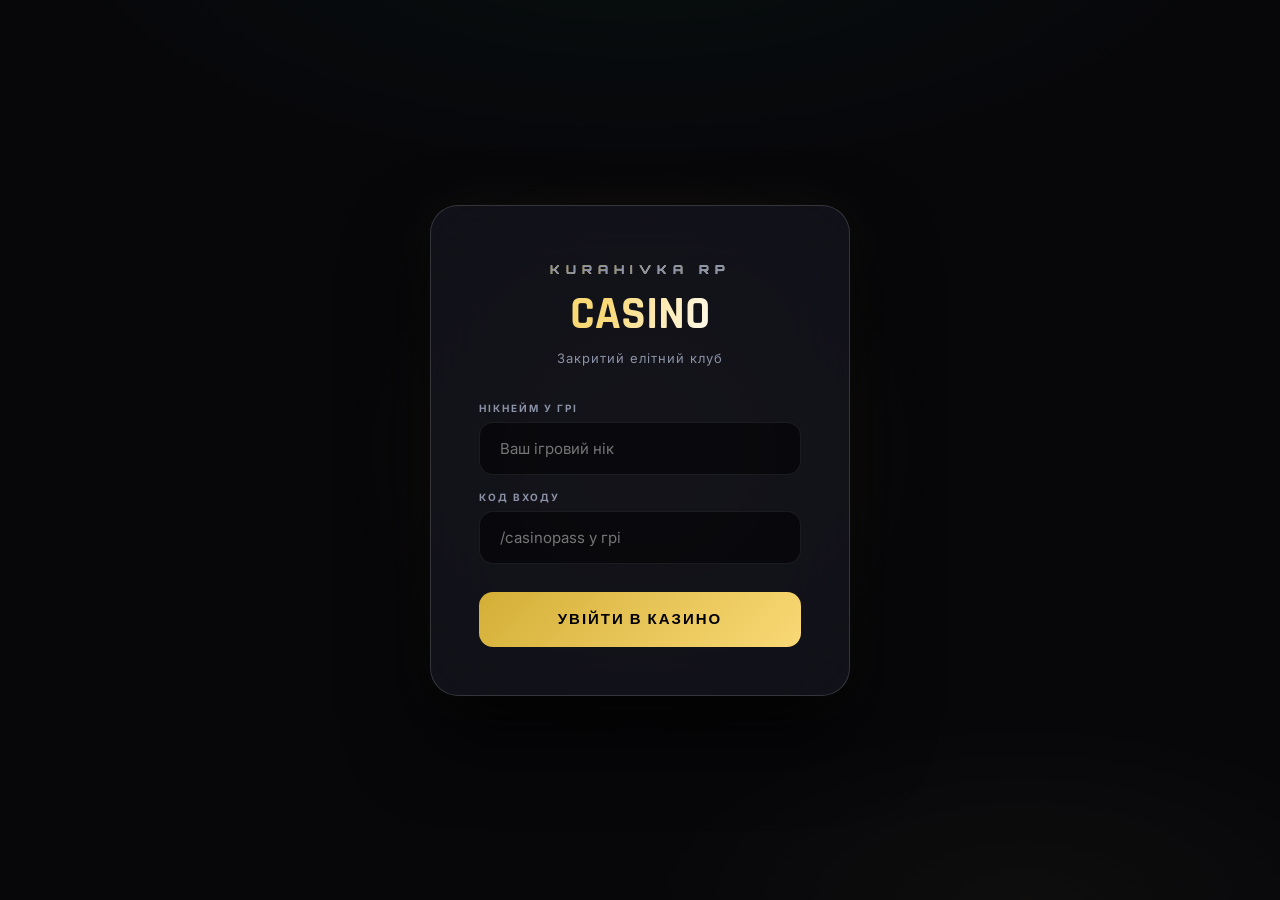
==== index.html @ fde8854c "Update index.html" ====
<!DOCTYPE html>
<html lang="uk">
<head>
<meta charset="UTF-8">
<meta name="viewport" content="width=device-width, initial-scale=1.0">
<title>Kurahivka RP Casino | Elite</title>
<script src="https://www.gstatic.com/firebasejs/10.8.0/firebase-app-compat.js"></script>
<script src="https://www.gstatic.com/firebasejs/10.8.0/firebase-database-compat.js"></script>
<link rel="preconnect" href="https://fonts.googleapis.com">
<link href="https://fonts.googleapis.com/css2?family=Rajdhani:wght@400;600;700;800&family=Orbitron:wght@400;700;900&family=Inter:wght@300;400;500;600&display=swap" rel="stylesheet">
<style>
/* ══════════════════════════════════════════════════════════
   ROOT & RESET
══════════════════════════════════════════════════════════ */
:root {
  --neon-green: #00ff9d;
  --neon-red: #ff3366;
  --gold: #f9d976;
  --gold-dark: #d4af37;
  --gold-glow: rgba(249,217,118,0.35);
  --blue-accent: #4f8eff;
  --purple-accent: #a855f7;
  --bg: #07070a;
  --bg2: #0d0d12;
  --panel: rgba(16,16,22,0.9);
  --glass: rgba(22,22,32,0.7);
  --border: rgba(255,255,255,0.08);
  --border-bright: rgba(255,255,255,0.15);
  --text: #ffffff;
  --text-muted: #8b92a5;
}
*,*::before,*::after{margin:0;padding:0;box-sizing:border-box;}
html{scroll-behavior:smooth;}
body{
  background-color:var(--bg);
  background-image:
    radial-gradient(ellipse 80% 50% at 50% -10%, rgba(0,255,157,0.03) 0%, transparent 60%),
    radial-gradient(ellipse 60% 40% at 80% 100%, rgba(249,217,118,0.03) 0%, transparent 50%);
  color:var(--text);
  font-family:'Inter',sans-serif;
  min-height:100vh;
  overflow-x:hidden;
}

/* ══════════════════════════════════════════════════════════
   EPIC ANIMATIONS & SHIMMER
══════════════════════════════════════════════════════════ */
@keyframes shimmerText {
  0% { background-position: -200% center; }
  100% { background-position: 200% center; }
}
.shimmer-text {
  background: linear-gradient(110deg, var(--gold) 20%, #ffffff 40%, #ffffff 60%, var(--gold) 80%);
  background-size: 200% auto;
  color: transparent;
  -webkit-background-clip: text;
  background-clip: text;
  animation: shimmerText 4s linear infinite;
}

@keyframes pageEnter {
  0% { opacity: 0; transform: scale(0.97) translateY(30px); filter: blur(10px); }
  100% { opacity: 1; transform: scale(1) translateY(0); filter: blur(0); }
}
.page { display: none; }
.page.active { display: block; animation: pageEnter 0.6s cubic-bezier(0.16, 1, 0.3, 1) forwards; }

.chip-icon {
  width: 1.2em; height: 1.2em; vertical-align: middle; margin-top: -3px; fill: var(--gold);
  filter: drop-shadow(0 0 5px rgba(249,217,118,0.4));
}

/* ══════════════════════════════════════════════════════════
   PARTICLE CANVAS
══════════════════════════════════════════════════════════ */
#particle-canvas{ position:fixed;top:0;left:0;width:100%;height:100%; pointer-events:none;z-index:0;opacity:0.5; }
::-webkit-scrollbar{width:6px;}
::-webkit-scrollbar-track{background:var(--bg);}
::-webkit-scrollbar-thumb{background:rgba(249,217,118,0.3);border-radius:3px;}

/* ══════════════════════════════════════════════════════════
   AUTH SCREEN
══════════════════════════════════════════════════════════ */
#auth-section{ display:flex;flex-direction:column;align-items:center; justify-content:center;height:100vh;position:relative;z-index:10; }
.auth-glow-ring{
  position:absolute; width:600px;height:600px;border-radius:50%;
  background:radial-gradient(circle,rgba(249,217,118,0.06) 0%,transparent 70%);
  animation:breathe 4s ease-in-out infinite;
}
@keyframes breathe{ 0%,100%{transform:scale(1);opacity:0.6;} 50%{transform:scale(1.08);opacity:1;} }
.auth-box{
  background:var(--glass); padding:56px 48px 48px; border-radius:28px;
  border:1px solid var(--border-bright); backdrop-filter:blur(40px);
  box-shadow:0 40px 80px rgba(0,0,0,0.8), 0 0 60px rgba(249,217,118,0.05);
  text-align:center; width:420px; position:relative; overflow:hidden;
  animation:slideUp 0.6s cubic-bezier(0.16,1,0.3,1) both;
}
@keyframes slideUp{ from{transform:translateY(40px);opacity:0;} to{transform:translateY(0);opacity:1;} }
.auth-logo{ font-family:'Orbitron',monospace; font-size:12px;font-weight:700;letter-spacing:6px; color:var(--text-muted);text-transform:uppercase; margin-bottom:8px; }
.auth-title{ font-family:'Rajdhani',sans-serif; font-size:46px;font-weight:700; margin-bottom:6px; }
.auth-sub{ color:var(--text-muted);font-size:13px;letter-spacing:1px; margin-bottom:36px; }

.field-wrap{position:relative;margin-bottom:16px;}
.field-wrap label{ display:block;font-size:10px;font-weight:700;letter-spacing:2px; color:var(--text-muted);text-transform:uppercase;text-align:left; margin-bottom:8px; }
.field-wrap input{
  width:100%;padding:16px 20px; background:rgba(0,0,0,0.5);
  border:1px solid rgba(255,255,255,0.08); color:white;border-radius:14px;outline:none;
  font-size:15px;font-family:'Inter',sans-serif; transition:all 0.3s;
}
.field-wrap input:focus{ border-color:rgba(249,217,118,0.5); box-shadow:0 0 20px rgba(249,217,118,0.15); background:rgba(0,0,0,0.7); }
.auth-btn{
  width:100%;padding:18px;margin-top:12px;
  background:linear-gradient(135deg,var(--gold-dark),var(--gold));
  color:#000;border:none;border-radius:14px; font-weight:800;font-size:15px;letter-spacing:2px;
  cursor:pointer;transition:all 0.3s cubic-bezier(0.16,1,0.3,1);
  text-transform:uppercase;font-family:'Rajdhani',sans-serif;
}
.auth-btn:hover{ box-shadow:0 0 30px var(--gold-glow),0 10px 30px rgba(212,175,55,0.4); transform:translateY(-3px) scale(1.02); }
.auth-btn:active{ transform:translateY(0) scale(0.98); }
.auth-btn:disabled{ background:#222;color:#555;cursor:not-allowed;transform:none;box-shadow:none; }

/* ══════════════════════════════════════════════════════════
   LOBBY LAYOUT & HEADER
══════════════════════════════════════════════════════════ */
#lobby-section{display:none;min-height:100vh;position:relative;z-index:10;}

.header{
  display:flex;justify-content:space-between;align-items:center;
  padding:0 48px;height:80px; background:rgba(7,7,10,0.85); backdrop-filter:blur(30px);
  border-bottom:1px solid var(--border); position:sticky;top:0;z-index:100;
}
.header-logo{ font-family:'Orbitron',monospace; font-size:16px;font-weight:900;letter-spacing:5px; line-height:1.2; cursor: pointer;}
.header-logo span{ color:var(--text-muted); font-size:11px;letter-spacing:6px;display:block;font-weight:400; text-transform:uppercase;}

.header-nav{display:flex;gap:8px;align-items:center;}
.nav-tab{
  padding:10px 24px;border-radius:30px;border:1px solid transparent; background:transparent;
  color:var(--text-muted); font-size:14px;font-weight:600;cursor:pointer;
  transition:all 0.3s;letter-spacing:0.5px; font-family:'Inter',sans-serif;
}
.nav-tab:hover{ color:var(--text); background:rgba(255,255,255,0.05); }
.nav-tab.active{ background:rgba(249,217,118,0.1); color:var(--gold); border-color:rgba(249,217,118,0.2); box-shadow:0 0 20px rgba(249,217,118,0.05); }

.header-right{display:flex;align-items:center;gap:20px;}
.balance-badge{
  background:rgba(249,217,118,0.08); border:1px solid rgba(249,217,118,0.3);
  padding:10px 24px;border-radius:30px; font-weight:800;font-size:16px;
  color:var(--gold); font-family:'Rajdhani',sans-serif; letter-spacing:1px;
}

.avatar-btn{
  width:46px;height:46px;border-radius:50%; border:2px solid rgba(255,255,255,0.1);
  cursor:pointer;overflow:hidden; background:var(--bg2); display:flex;align-items:center;justify-content:center;
  transition:all 0.3s;
}
.avatar-btn img{width:100%;height:100%;object-fit:cover;}
.avatar-btn:hover{border-color:var(--gold);box-shadow:0 0 20px rgba(249,217,118,0.3); transform:scale(1.05);}

/* ══════════════════════════════════════════════════════════
   GAMES PAGE (CARDS WITH REAL IMAGES)
══════════════════════════════════════════════════════════ */
.page-content{padding:56px 48px;max-width:1500px;margin:0 auto;}
.page-header{margin-bottom:48px;}
.page-title{
  font-family:'Rajdhani',sans-serif; font-size:46px;font-weight:800;
  line-height:1; border-left:4px solid var(--gold); padding-left:24px;
}
.page-desc{color:var(--text-muted);font-size:15px;margin-top:12px;padding-left:28px;}

/* ── FEATURED CARD ── */
.featured-card{
  background-color: var(--panel);
  background-position: center; background-size: cover;
  border:1px solid var(--border-bright); border-radius:28px; padding:64px;
  display:flex;align-items:center; margin-bottom:48px; position:relative;overflow:hidden;
  cursor:pointer;transition:all 0.5s cubic-bezier(0.16,1,0.3,1);
}
.featured-card::before{
  content:'';position:absolute;inset:0;
  background:linear-gradient(90deg, rgba(7,7,10,0.95) 30%, rgba(7,7,10,0.6) 70%, transparent 100%);
  z-index: 1; transition:0.5s;
}
.featured-card:hover::before{ background:linear-gradient(90deg, rgba(7,7,10,0.9) 30%, rgba(7,7,10,0.4) 70%, transparent 100%); }
.featured-card:hover{ border-color:var(--gold); box-shadow:0 20px 60px rgba(0,0,0,0.8), 0 0 40px rgba(249,217,118,0.15); transform:translateY(-5px); }

.featured-content { position: relative; z-index: 2; max-width: 600px; }
.featured-tag{
  display:inline-block; background:rgba(249,217,118,0.15); border:1px solid rgba(249,217,118,0.4);
  color:var(--gold); font-size:11px;font-weight:800; letter-spacing:2px;padding:6px 16px;border-radius:30px;
  text-transform:uppercase;margin-bottom:16px;
}
.featured-name{ font-family:'Rajdhani',sans-serif; font-size:54px;font-weight:800;color:white; line-height:1;margin-bottom:16px; }
.featured-desc{ color:#cbd5e1; font-size:16px;line-height:1.6; }
.featured-stat{ display:flex;gap:40px;margin-top:28px; }
.fstat-val{ font-family:'Orbitron',monospace;font-size:24px;font-weight:800;color:var(--gold); }
.fstat-lbl{ font-size:11px;color:var(--text-muted);letter-spacing:1.5px;text-transform:uppercase;margin-top:4px; font-weight:700;}

/* ── CATEGORY FILTER ── */
.category-filter{ display:flex;gap:12px;margin-bottom:32px;flex-wrap:wrap; }
.cat-btn{
  padding:10px 24px;border-radius:30px; border:1px solid var(--border);background:var(--glass);
  color:var(--text-muted);font-size:13px;font-weight:600; cursor:pointer;transition:all 0.3s;
}
.cat-btn:hover{border-color:var(--border-bright);color:var(--text); transform:translateY(-2px);}
.cat-btn.active{ background:var(--gold); border-color:var(--gold); color:#000; box-shadow:0 0 20px rgba(249,217,118,0.3); }

/* ── GAME GRID ── */
.game-grid{ display:grid; grid-template-columns:repeat(auto-fill,minmax(280px,1fr)); gap:24px; }
.game-card{
  background:var(--panel); border:1px solid var(--border); border-radius:24px; padding:20px;
  cursor:pointer; transition:all 0.4s cubic-bezier(0.175,0.885,0.32,1.275);
  position:relative;overflow:hidden; display:flex;flex-direction:column;
  animation:cardAppear 0.6s ease both;
}
@keyframes cardAppear{ from{opacity:0;transform:scale(0.9) translateY(30px);} to{opacity:1;transform:scale(1) translateY(0);} }

.card-img-wrapper {
  width: 100%; height: 180px; border-radius: 16px; overflow: hidden; margin-bottom: 20px;
  position: relative; border: 1px solid rgba(255,255,255,0.05);
}
.card-img { width: 100%; height: 100%; object-fit: cover; transition: transform 0.6s cubic-bezier(0.2, 0.8, 0.2, 1); }
.game-card:hover .card-img { transform: scale(1.1); }

.game-card:hover{
  transform:translateY(-10px); border-color:var(--accent-color);
  box-shadow:0 20px 40px rgba(0,0,0,0.6), 0 0 30px var(--accent-glow);
}
.card-ribbon{
  position:absolute;top:20px;right:-35px; background:var(--gold);color:#000;
  font-size:10px;font-weight:900;letter-spacing:1.5px; padding:6px 40px;transform:rotate(45deg); text-transform:uppercase; z-index:10; box-shadow:0 5px 15px rgba(0,0,0,0.5);
}
.card-tag{
  display:inline-block; font-size:10px;font-weight:700;letter-spacing:1.5px; padding:4px 12px;border-radius:20px;
  text-transform:uppercase;margin-bottom:12px; background:rgba(255,255,255,0.05);color:var(--text-muted);
}
.card-name{ font-family:'Rajdhani',sans-serif; font-size:26px;font-weight:800;color:white; margin-bottom:8px;line-height:1.1;transition:color 0.3s; }
.game-card:hover .card-name{color:var(--accent-color);}
.card-desc{color:var(--text-muted);font-size:13px;line-height:1.5;flex:1;}
.card-footer{
  display:flex;align-items:center;justify-content:space-between; margin-top:24px;padding-top:16px;border-top:1px solid var(--border);
}
.card-maxwin{ font-size:11px;color:var(--text-muted); display:flex;flex-direction:column; }
.card-maxwin strong{font-family:'Orbitron',monospace;font-size:15px;color:var(--text); margin-top:2px;}
.game-card:hover .card-maxwin strong { color: var(--accent-color); }
.card-play-btn{
  padding:10px 20px;border-radius:20px; background:rgba(255,255,255,0.05); border:1px solid rgba(255,255,255,0.1);
  color:white; font-size:12px;font-weight:800;letter-spacing:1px; text-transform:uppercase; transition:all 0.3s;
}
.game-card:hover .card-play-btn{ background:var(--accent-color); color:#000; box-shadow:0 0 20px var(--accent-glow); border-color:var(--accent-color); }

/* ══════════════════════════════════════════════════════════
   LEADERBOARD PAGE
══════════════════════════════════════════════════════════ */
.leaderboard-table{ background:var(--panel);border:1px solid var(--border); border-radius:24px;overflow:hidden; box-shadow: 0 20px 40px rgba(0,0,0,0.5);}
.lb-header{ display:grid;grid-template-columns:80px 1fr 180px 160px; padding:18px 32px; background:rgba(0,0,0,0.5); font-size:11px;font-weight:800;letter-spacing:2px; color:var(--text-muted);text-transform:uppercase; border-bottom:1px solid var(--border); }
.lb-row{ display:grid;grid-template-columns:80px 1fr 180px 160px; padding:20px 32px; border-bottom:1px solid var(--border); align-items:center;transition:background 0.2s; animation:slideIn 0.4s ease both; }
.lb-row:last-child{border-bottom:none;}
.lb-row:hover{background:rgba(255,255,255,0.03); transform: scale(1.01); box-shadow: 0 5px 15px rgba(0,0,0,0.3); z-index:2; position: relative;}
.lb-row.me{background:rgba(249,217,118,0.05);border-left:3px solid var(--gold);}
.lb-rank{ font-family:'Orbitron',monospace; font-size:18px;font-weight:800; }
.lb-rank.gold{color:var(--gold); text-shadow: 0 0 10px var(--gold);}
.lb-rank.silver{color:#e2e8f0; text-shadow: 0 0 10px #e2e8f0;}
.lb-rank.bronze{color:#cd7f32; text-shadow: 0 0 10px #cd7f32;}
.lb-player{display:flex;align-items:center;gap:16px;}
.lb-avatar{ width:44px;height:44px;border-radius:50%; background:var(--bg2);border:2px solid var(--border-bright); display:flex;align-items:center;justify-content:center;font-size:18px;overflow:hidden; }
.lb-avatar img{width:100%;height:100%;object-fit:cover;}
.lb-name{font-weight:700;font-size:15px; font-family:'Rajdhani', sans-serif;}
.lb-chips{ font-family:'Rajdhani',sans-serif; font-size:22px;font-weight:800;color:var(--gold); letter-spacing:1px; }
.lb-games{color:var(--text-muted);font-size:14px; font-weight: 600;}

/* ══════════════════════════════════════════════════════════
   PROFILE PAGE & BADGES
══════════════════════════════════════════════════════════ */
.profile-layout{display:grid;grid-template-columns:360px 1fr;gap:32px;}
.profile-card{ background:var(--panel);border:1px solid var(--border); border-radius:28px;padding:40px 32px;text-align:center; position:relative;overflow:hidden;height:fit-content; box-shadow: 0 20px 40px rgba(0,0,0,0.5);}
.profile-card::before{ content:'';position:absolute;top:0;left:0;right:0;height:100px; background:linear-gradient(135deg,rgba(249,217,118,0.1),rgba(0,0,0,0)); }
.profile-avatar-wrap{position:relative;display:inline-block;margin-bottom:24px;}
.profile-avatar{ width:120px;height:120px;border-radius:50%; border:4px solid var(--gold); background:var(--bg2);overflow:hidden; display:flex;align-items:center;justify-content:center; font-size:48px;position:relative;z-index:1; cursor:pointer;transition:all 0.4s cubic-bezier(0.175,0.885,0.32,1.275); }
.profile-avatar img{width:100%;height:100%;object-fit:cover;}
.profile-avatar:hover{box-shadow:0 0 40px rgba(249,217,118,0.4); transform:scale(1.05);}
.avatar-edit-badge{ position:absolute;bottom:4px;right:4px; width:32px;height:32px;border-radius:50%; background:var(--gold);color:#000; display:flex;align-items:center;justify-content:center; font-size:14px;cursor:pointer;z-index:2; box-shadow:0 4px 12px rgba(0,0,0,0.5); transition:transform 0.2s; }
.avatar-edit-badge:hover{transform:scale(1.15) rotate(10deg);}
#avatar-upload-input{display:none;}

.profile-name{ font-family:'Rajdhani',sans-serif; font-size:36px;font-weight:800;margin-bottom:4px; }
.profile-since{color:var(--text-muted);font-size:13px;letter-spacing:2px;margin-bottom:20px; font-weight:700;}

/* Нова система бейджів */
.profile-badge-row{display:flex;gap:10px;flex-wrap:wrap;justify-content:center; margin-bottom: 24px;}
.p-badge{ padding:6px 16px;border-radius:30px;font-size:12px;font-weight:800; letter-spacing:1px;border:1px solid; text-transform:uppercase; box-shadow: inset 0 0 10px rgba(0,0,0,0.5); }
.p-badge.newcomer{background:rgba(255,255,255,0.05);border-color:rgba(255,255,255,0.2);color:#ccc;}
.p-badge.experienced{background:rgba(0,255,157,0.1);border-color:rgba(0,255,157,0.4);color:var(--neon-green); box-shadow:0 0 15px rgba(0,255,157,0.2);}
.p-badge.veteran{background:rgba(79,142,255,0.1);border-color:rgba(79,142,255,0.4);color:var(--blue-accent); box-shadow:0 0 15px rgba(79,142,255,0.2);}
.p-badge.vip{background:rgba(249,217,118,0.1);border-color:rgba(249,217,118,0.4);color:var(--gold); box-shadow:0 0 15px rgba(249,217,118,0.2);}
.p-badge.highroller{background:rgba(168,85,247,0.1);border-color:rgba(168,85,247,0.4);color:var(--purple-accent); box-shadow:0 0 15px rgba(168,85,247,0.2);}
.p-badge.whale{background:rgba(255,51,102,0.15);border-color:rgba(255,51,102,0.6);color:var(--neon-red); box-shadow:0 0 25px rgba(255,51,102,0.3);}

.profile-stats{ display:grid;grid-template-columns:1fr 1fr;gap:16px;margin-bottom:24px; }
.pstat{ background:rgba(0,0,0,0.4);border:1px solid var(--border); border-radius:16px;padding:20px 12px; transition: transform 0.3s; cursor: default;}
.pstat:hover { transform: translateY(-5px); background:rgba(255,255,255,0.03); }
.pstat-val{ font-family:'Orbitron',monospace; font-size:22px;font-weight:800; margin-bottom:6px; }
.pstat-lbl{font-size:11px;color:var(--text-muted);letter-spacing:1px;text-transform:uppercase; font-weight:700;}
.pstat.green .pstat-val{color:var(--neon-green);}
.pstat.gold .pstat-val{color:var(--gold);}
.pstat.red .pstat-val{color:var(--neon-red);}
.pstat.blue .pstat-val{color:var(--blue-accent);}

.history-panel{background:var(--panel);border:1px solid var(--border);border-radius:28px;overflow:hidden; box-shadow: 0 20px 40px rgba(0,0,0,0.5);}
.history-header{ padding:28px 32px;border-bottom:1px solid var(--border); display:flex;align-items:center;justify-content:space-between; }
.history-title{ font-family:'Rajdhani',sans-serif;font-size:26px;font-weight:800; }
.history-filter{display:flex;gap:8px;}
.hf-btn{ padding:8px 18px;border-radius:30px;border:1px solid var(--border); background:transparent;color:var(--text-muted); font-size:12px;font-weight:700;cursor:pointer;transition:all 0.3s; font-family:'Inter',sans-serif; }
.hf-btn:hover { background: rgba(255,255,255,0.05); color: white;}
.hf-btn.active{background:var(--gold);border-color:var(--gold);color:#000;}

.history-list{max-height:600px;overflow-y:auto;}
.hist-row{ display:grid;grid-template-columns:48px 1fr 120px 140px 100px; padding:18px 32px;border-bottom:1px solid var(--border); align-items:center;gap:16px;transition:all 0.2s; animation:slideIn 0.4s ease both; }
@keyframes slideIn{from{opacity:0;transform:translateX(-20px);}to{opacity:1;transform:translateX(0);}}
.hist-row:last-child{border-bottom:none;}
.hist-row:hover{background:rgba(255,255,255,0.03); padding-left:40px; }
.hist-icon{ width:48px;height:48px;border-radius:14px; display:flex;align-items:center;justify-content:center; font-size:24px;flex-shrink:0; box-shadow: inset 0 0 10px rgba(0,0,0,0.5);}
.hist-game{font-weight:700;font-size:15px; font-family:'Rajdhani', sans-serif; font-size: 18px;}
.hist-date{color:var(--text-muted);font-size:12px;margin-top:2px;}
.hist-bet{color:var(--text-muted);font-size:15px;font-family:'Rajdhani',sans-serif; font-weight:600;}
.hist-result{ font-family:'Rajdhani',sans-serif;font-size:18px;font-weight:800; letter-spacing:0.5px; }
.hist-result.win{color:var(--neon-green);}
.hist-result.loss{color:var(--text-muted);}
.hist-mult{ font-size:13px;font-weight:800;padding:6px 12px;border-radius:30px; text-align:center;letter-spacing:0.5px; }
.hist-mult.win{background:rgba(0,255,157,0.1);color:var(--neon-green); border:1px solid rgba(0,255,157,0.3);}
.hist-mult.loss{background:rgba(255,255,255,0.05);color:var(--text-muted); border:1px solid var(--border);}

.profile-chart-section{ background:var(--panel);border:1px solid var(--border); border-radius:28px;padding:32px;margin-top:32px; box-shadow: 0 20px 40px rgba(0,0,0,0.5);}
.chart-title{ font-family:'Rajdhani',sans-serif;font-size:24px;font-weight:800; margin-bottom:24px; }
#profit-chart{width:100%;height:160px;position:relative;}
.chart-svg{width:100%;height:100%;}

/* ══════════════════════════════════════════════════════════
   LIVE TICKER
══════════════════════════════════════════════════════════ */
.live-ticker{ background:rgba(0,0,0,0.6);border-bottom:1px solid var(--border); overflow:hidden;height:44px;display:flex;align-items:center; }
.ticker-label{ background:var(--gold);color:#000; font-size:11px;font-weight:900;letter-spacing:2px;padding:0 20px; height:100%;display:flex;align-items:center;flex-shrink:0; text-transform:uppercase; box-shadow: 5px 0 15px rgba(0,0,0,0.5); z-index:2;}
.ticker-wrap{overflow:hidden;flex:1;position:relative;}
.ticker-inner{ display:flex;gap:64px;align-items:center; animation:ticker 35s linear infinite; white-space:nowrap;padding:0 32px; }
@keyframes ticker{from{transform:translateX(0);}to{transform:translateX(-50%);}}
.ticker-item{ font-size:13px;color:var(--text-muted); display:flex;align-items:center;gap:10px;flex-shrink:0; font-weight: 500;}
.ticker-item strong { color: white; }
.ticker-item .win-tag{color:var(--neon-green);font-weight:800; background:rgba(0,255,157,0.1); padding: 4px 10px; border-radius: 20px;}
.ticker-item .loss-tag{color:var(--neon-red);font-weight:800; background:rgba(255,51,102,0.1); padding: 4px 10px; border-radius: 20px;}

/* ══════════════════════════════════════════════════════════
   AVATAR MODAL, TOASTS & BLOCKED OVERLAY
══════════════════════════════════════════════════════════ */
#out-of-casino-overlay{
  display:none;position:fixed;top:0;left:0;width:100%;height:100%;
  background:rgba(7,7,10,0.95);z-index:999999; pointer-events:all;
  flex-direction:column;align-items:center;justify-content:center;
  text-align:center;backdrop-filter:blur(20px);
}
#out-of-casino-overlay h1{
  font-family:'Orbitron',monospace; color:var(--neon-red);font-size:56px;
  text-shadow:0 0 50px var(--neon-red),0 0 100px rgba(255,51,102,0.4); animation:flickerRed 2s ease-in-out infinite;
}
@keyframes flickerRed{ 0%,100%{opacity:1;}50%{opacity:0.7;} }

.modal-overlay{ display:none;position:fixed;inset:0; background:rgba(0,0,0,0.85);backdrop-filter:blur(15px); z-index:500;align-items:center;justify-content:center; }
.modal-overlay.open{display:flex;animation:fadeIn 0.3s ease;}
.modal{ background:var(--panel);border:1px solid var(--border-bright); border-radius:28px;padding:48px;width:480px; position:relative;animation:slideUp 0.4s cubic-bezier(0.16,1,0.3,1); box-shadow: 0 40px 100px rgba(0,0,0,0.8); text-align:center;}
.modal-title{ font-family:'Rajdhani',sans-serif;font-size:32px;font-weight:800; margin-bottom:8px; }
.modal-sub{color:var(--text-muted);font-size:14px;margin-bottom:32px;}
.modal-close{ position:absolute;top:24px;right:24px; width:36px;height:36px;border-radius:50%; background:rgba(255,255,255,0.05);border:1px solid var(--border); color:var(--text-muted);cursor:pointer; display:flex;align-items:center;justify-content:center; font-size:18px;transition:all 0.3s; }
.modal-close:hover{background:var(--neon-red);color:white; border-color:var(--neon-red); transform:rotate(90deg);}

.upload-zone{ border:2px dashed rgba(249,217,118,0.3);border-radius:20px; padding:48px;text-align:center;cursor:pointer; transition:all 0.3s;background:rgba(249,217,118,0.02); margin-bottom:24px; }
.upload-zone:hover{ border-color:var(--gold); background:rgba(249,217,118,0.05); transform:scale(1.02); }
.upload-zone-icon{font-size:48px;margin-bottom:16px; animation:floatIcon 3s ease-in-out infinite;}
.upload-zone-text{font-size:15px;color:var(--text-muted); line-height:1.5;}
.upload-zone-text strong{color:var(--gold);}
.upload-preview{ width:120px;height:120px;border-radius:50%; margin:0 auto 24px;overflow:hidden;border:4px solid var(--gold); display:none; box-shadow: 0 0 30px rgba(249,217,118,0.3);}
.upload-preview img{width:100%;height:100%;object-fit:cover;}
.modal-btn{ width:100%;padding:16px;border-radius:14px; background:linear-gradient(135deg,var(--gold-dark),var(--gold)); color:#000;border:none;font-weight:800;font-size:15px; letter-spacing:2px;cursor:pointer;transition:all 0.3s; text-transform:uppercase;font-family:'Rajdhani',sans-serif; }
.modal-btn:hover{box-shadow:0 0 30px var(--gold-glow);transform:translateY(-3px);}
.modal-btn:disabled{background:#222;color:#555;cursor:not-allowed;transform:none;box-shadow:none;}
.modal-status{text-align:center;font-size:14px;margin-top:16px;min-height:20px; font-weight:600;}
.modal-status.ok{color:var(--neon-green);}
.modal-status.err{color:var(--neon-red);}

#toast-container{ position:fixed;bottom:32px;right:32px;z-index:999; display:flex;flex-direction:column;gap:12px; }
.toast{ background:var(--panel);border:1px solid var(--border-bright); border-radius:16px;padding:16px 24px; font-size:14px;font-weight:600; display:flex;align-items:center;gap:12px; box-shadow:0 10px 30px rgba(0,0,0,0.5); animation:toastIn 0.4s cubic-bezier(0.16,1,0.3,1) both; min-width:280px; }
@keyframes toastIn{from{transform:translateX(100px);opacity:0;}to{transform:translateX(0);opacity:1;}}
.toast.success{border-color:rgba(0,255,157,0.4); border-left: 4px solid var(--neon-green);}
.toast.success::before{content:'✓';color:var(--neon-green);font-weight:900; font-size:18px;}
.toast.error{border-color:rgba(255,51,102,0.4); border-left: 4px solid var(--neon-red);}
.toast.error::before{content:'✗';color:var(--neon-red);font-weight:900; font-size:18px;}

.empty-state{ padding:80px;text-align:center;color:var(--text-muted); }
.empty-state-icon{font-size:56px;margin-bottom:20px; opacity:0.5;}
.empty-state p{font-size:15px; font-weight:500;}

/* Анімація "відлітаючих" фішок при кліку */
@keyframes floatUp {
  0% { transform: translate(-50%, -50%) scale(0.5); opacity: 1; }
  100% { transform: translate(-50%, -150px) scale(1.5) rotate(180deg); opacity: 0; }
}
</style>
</head>
<body>

<canvas id="particle-canvas"></canvas>
<div id="toast-container"></div>

<div id="out-of-casino-overlay">
  <h1>🚫 ДОСТУП ЗАБЛОКОВАНО</h1>
  <p style="color:#e2e8f0;font-size:24px;margin-top:24px; font-weight:600;">Ви покинули територію казино.</p>
  <p style="color:var(--text-muted);font-size:16px;margin-top:12px;">Поверніться до будівлі в Minecraft, щоб продовжити гру.</p>
  <button onclick="checkLocationStatus()" style="margin-top:24px; padding:12px 24px; border-radius:12px; background:rgba(255,255,255,0.1); color:white; border:1px solid rgba(255,255,255,0.2); cursor:pointer;">🔄 ПЕРЕВІРИТИ СТАТУС</button>
</div>

<div class="modal-overlay" id="avatar-modal">
  <div class="modal">
    <div class="modal-close" onclick="closeAvatarModal()">✕</div>
    <div class="modal-title shimmer-text">Змінити аватарку</div>
    <div class="modal-sub">Завантажте фото — воно буде видно всім гравцям</div>
    <div class="upload-preview" id="upload-preview"><img id="preview-img" src="" alt=""></div>
    <div class="upload-zone" id="upload-zone" onclick="document.getElementById('avatar-upload-input').click()">
      <div class="upload-zone-icon">🖼️</div>
      <div class="upload-zone-text"><strong>Натисніть</strong> або перетягніть фото сюди<br>Стискається автоматично</div>
    </div>
    <input type="file" id="avatar-upload-input" accept="image/*" onchange="onAvatarFileSelect(event)">
    <button class="modal-btn" id="upload-btn" onclick="uploadAvatar()" disabled>ЗАВАНТАЖИТИ</button>
    <div class="modal-status" id="upload-status"></div>
  </div>
</div>

<div id="auth-section">
  <div class="auth-glow-ring"></div>
  <div class="auth-box">
    <div class="auth-logo shimmer-text">Kurahivka RP</div>
    <div class="auth-title shimmer-text">CASINO</div>
    <div class="auth-sub">Закритий елітний клуб</div>
    <div class="field-wrap">
      <label>Нікнейм у грі</label>
      <input type="text" id="username-input" placeholder="Ваш ігровий нік" autocomplete="off">
    </div>
    <div class="field-wrap">
      <label>Код входу</label>
      <input type="password" id="pin-input" placeholder="/casinopass у грі"
             onkeydown="if(event.key==='Enter')login()">
    </div>
    <button class="auth-btn" id="login-btn" onclick="login()">УВІЙТИ В КАЗИНО</button>
  </div>
</div>

<div id="lobby-section">

  <div class="header">
    <div class="header-logo shimmer-text" onclick="createEasterEgg(event)">
      KURAHIVKA
      <span>Casino Elite</span>
    </div>
    <div class="header-nav">
      <button class="nav-tab active" onclick="showPage('games',this)" id="tab-games">🎮 Ігри</button>
      <button class="nav-tab" onclick="showPage('leaderboard',this)" id="tab-lb">🏆 Рейтинг</button>
      <button class="nav-tab" onclick="showPage('profile',this)" id="tab-profile">👤 Профіль</button>
    </div>
    <div class="header-right">
      <div class="balance-badge">
        <span id="chips-balance">0</span> <span class="chip-holder"></span>
      </div>
      <div class="avatar-btn" onclick="openAvatarModal()" title="Змінити аватарку" id="header-avatar">
        <span id="header-avatar-emoji" style="font-size:20px;">👤</span>
      </div>
      <button class="logout-btn" onclick="logout()">
        <svg width="16" height="16" viewBox="0 0 24 24" fill="none" stroke="currentColor" stroke-width="2" stroke-linecap="round" stroke-linejoin="round"><path d="M9 21H5a2 2 0 0 1-2-2V5a2 2 0 0 1 2-2h4"></path><polyline points="16 17 21 12 16 7"></polyline><line x1="21" y1="12" x2="9" y2="12"></line></svg>
        Вихід
      </button>
    </div>
  </div>

  <div class="live-ticker">
    <div class="ticker-label">🔴 LIVE</div>
    <div class="ticker-wrap">
      <div class="ticker-inner" id="ticker-inner"></div>
    </div>
  </div>

  <div class="page active" id="page-games">
    <div class="page-content">
      <div class="page-header">
        <div class="page-title shimmer-text">Виберіть гру</div>
        <div class="page-desc" id="min-bet-desc">Ставки приймаються у фішках казино • Мінімум 10</div>
      </div>

      <div class="featured-card" style="background-image: url('https://images.unsplash.com/photo-1606167668584-78701c57f13d?auto=format&fit=crop&q=80&w=1200');" onclick="navigate('games/roulette.html?table=1')">
        <div class="featured-content">
          <div class="featured-tag">⭐ Найпопулярніше</div>
          <div class="featured-name">Roulette Elite</div>
          <div class="featured-desc">Справжня атмосфера казино. 4 столи, включаючи VIP зал з високими лімітами. Ставте на числа, кольори чи сектори в прямому ефірі.</div>
          <div class="featured-stat">
            <div class="fstat"><div class="fstat-val">35x</div><div class="fstat-lbl">Макс. виграш</div></div>
            <div class="fstat"><div class="fstat-val">4</div><div class="fstat-lbl">Столи</div></div>
            <div class="fstat"><div class="fstat-val">1.5%</div><div class="fstat-lbl">House edge</div></div>
          </div>
        </div>
      </div>

      <div class="category-filter">
        <button class="cat-btn active" onclick="filterGames('all',this)">Всі ігри</button>
        <button class="cat-btn" onclick="filterGames('table',this)">Настільні</button>
        <button class="cat-btn" onclick="filterGames('slots',this)">Слоти</button>
        <button class="cat-btn" onclick="filterGames('arcade',this)">Аркади</button>
        <button class="cat-btn" onclick="filterGames('vip',this)">VIP</button>
      </div>

      <div class="game-grid" id="game-grid"></div>
    </div>
  </div>

  <div class="page" id="page-leaderboard">
    <div class="page-content">
      <div class="page-header">
        <div class="page-title shimmer-text">Зала Слави</div>
        <div class="page-desc">Топ найбагатших гравців серверу • Оновлюється в реальному часі</div>
      </div>
      <div class="leaderboard-table" id="lb-table">
        <div class="lb-header">
          <div>#</div><div>Гравець</div><div>Баланс</div><div>Зіграно ігор</div>
        </div>
        <div id="lb-rows"><div class="empty-state"><div class="empty-state-icon">⏳</div><p>Завантаження даних...</p></div></div>
      </div>
    </div>
  </div>

  <div class="page" id="page-profile">
    <div class="page-content">
      <div class="page-header">
        <div class="page-title shimmer-text">Мій профіль</div>
        <div class="page-desc">Ваша особиста статистика, досягнення та історія всіх ігор</div>
      </div>
      <div class="profile-layout">

        <div>
          <div class="profile-card">
            <div class="profile-avatar-wrap">
              <div class="profile-avatar" id="profile-avatar-el" onclick="openAvatarModal()">
                <span id="profile-avatar-emoji">👤</span>
              </div>
              <div class="avatar-edit-badge" onclick="openAvatarModal()">✏️</div>
            </div>
            <div class="profile-name" id="profile-name-el">—</div>
            <div class="profile-since" id="profile-since">РЕЗИДЕНТ КАЗИНО</div>
            
            <div class="profile-badge-row" id="profile-badges">
              </div>

            <div class="profile-stats" id="profile-stats">
              <div class="pstat gold">
                <div class="pstat-val"><span id="ps-balance">0</span></div>
                <div class="pstat-lbl">Фішки</div>
              </div>
              <div class="pstat blue">
                <div class="pstat-val" id="ps-games">0</div>
                <div class="pstat-lbl">Ігор</div>
              </div>
              <div class="pstat green">
                <div class="pstat-val" id="ps-won">0</div>
                <div class="pstat-lbl">Виграшів</div>
              </div>
              <div class="pstat red">
                <div class="pstat-val" id="ps-lost">0</div>
                <div class="pstat-lbl">Програшів</div>
              </div>
            </div>
            
            <div style="margin-top: 16px;">
              <button onclick="logout()" style="width:100%; padding:14px; background:rgba(255,51,102,0.1); border:1px solid rgba(255,51,102,0.4); color:var(--neon-red); border-radius:14px; font-weight:800; cursor:pointer; transition:all 0.3s; font-family:'Rajdhani',sans-serif; font-size:16px; letter-spacing:2px; text-transform:uppercase; box-shadow: 0 5px 15px rgba(255,51,102,0.05);">🚪 Вийти з акаунту</button>
            </div>
          </div>

          <div class="profile-chart-section">
            <div class="chart-title shimmer-text">Динаміка балансу</div>
            <div id="profit-chart">
              <svg class="chart-svg" id="chart-svg" viewBox="0 0 500 140" preserveAspectRatio="none">
                <defs>
                  <linearGradient id="chartGrad" x1="0" y1="0" x2="0" y2="1">
                    <stop offset="0%" stop-color="rgba(249,217,118,0.4)"/>
                    <stop offset="100%" stop-color="rgba(249,217,118,0)"/>
                  </linearGradient>
                </defs>
                <path id="chart-area" fill="url(#chartGrad)" d=""/>
                <path id="chart-line" fill="none" stroke="var(--gold)" stroke-width="3" stroke-linecap="round" stroke-linejoin="round" d=""/>
              </svg>
            </div>
          </div>
        </div>

        <div class="history-panel">
          <div class="history-header">
            <div class="history-title shimmer-text">Історія ігор</div>
            <div class="history-filter">
              <button class="hf-btn active" onclick="filterHistory('all',this)">Всі ігри</button>
              <button class="hf-btn" onclick="filterHistory('win',this)">Тільки Перемоги</button>
              <button class="hf-btn" onclick="filterHistory('loss',this)">Програші</button>
            </div>
          </div>
          <div class="lb-header" style="grid-template-columns:48px 1fr 120px 140px 100px;padding:16px 32px; background:rgba(0,0,0,0.3);">
            <div></div><div>Гра</div><div>Ставка</div><div>Результат</div><div>Множник</div>
          </div>
          <div class="history-list" id="history-list">
            <div class="empty-state">
              <div class="empty-state-icon">🎰</div>
              <p>Ще немає ігор · Зіграйте першу!</p>
            </div>
          </div>
        </div>

      </div>
    </div>
  </div>

</div>

<script>
/* ══════════════════════════════════════════════════════════
   НАЛАШТУВАННЯ ІГОР (ЗМІНЮЙТЕ ФОТО ТУТ)
══════════════════════════════════════════════════════════ */
const GAMES=[
  {id:'roulette1',name:'Рулетка Стіл #1',image:'https://images.unsplash.com/photo-1606167668584-78701c57f13d?auto=format&fit=crop&q=80&w=600',tag:'Настільна',desc:'Класична рулетка з прямою трансляцією. Ставки на числа, кольори, сектори.',maxwin:'35x',url:'games/roulette.html?table=1',accent:'#00ff9d',glow:'rgba(0,255,157,0.2)',cat:'table'},
  {id:'roulette2',name:'Рулетка Стіл #2',image:'https://images.unsplash.com/photo-1606167668584-78701c57f13d?auto=format&fit=crop&q=80&w=600',tag:'Настільна',desc:'Другий стіл рулетки. Менше гравців — більше шансів на виграш.',maxwin:'35x',url:'games/roulette.html?table=2',accent:'#00ff9d',glow:'rgba(0,255,157,0.2)',cat:'table'},
  {id:'roulette3',name:'Рулетка VIP',image:'https://images.unsplash.com/photo-1596838132731-3301c3fd4317?auto=format&fit=crop&q=80&w=600',tag:'VIP',desc:'VIP стіл з підвищеними лімітами ставок. Тільки для серйозних гравців.',maxwin:'35x',url:'games/roulette.html?table=3',accent:'#f9d976',glow:'rgba(249,217,118,0.2)',cat:'vip',ribbon:'VIP'},
  {id:'slots',name:'Піксельний Слот',image:'https://images.unsplash.com/photo-1596838132731-3301c3fd4317?auto=format&fit=crop&q=80&w=600',tag:'Слот',desc:'Майнкрафт едішн — три барабани з пікселями. Три в ряд — джекпот!',maxwin:'50x',url:'games/mc_slot.html',accent:'#ff3366',glow:'rgba(255,51,102,0.2)',cat:'slots'},
  {id:'bilmen',name:'Більше/Менше',image:'https://images.unsplash.com/photo-1611974789855-9c2a0a7236a3?auto=format&fit=crop&q=80&w=600',tag:'Настільна',desc:'Вгадай — більше чи менше наступне число. Просто, але адреналін зашкалює.',maxwin:'2x',url:'games/bilmen.html',accent:'#ff3366',glow:'rgba(255,51,102,0.2)',cat:'table'},
  {id:'blackjack',name:'Blackjack 21',image:'https://images.unsplash.com/photo-1511193311914-0346f16efe90?auto=format&fit=crop&q=80&w=600',tag:'Карткова',desc:'Класичний блекджек. Набери 21 і не перебери. Чи зможеш перемогти дилера?',maxwin:'2x',url:'games/21ochko.html',accent:'#28a745',glow:'rgba(40,167,69,0.2)',cat:'table'},
  {id:'plinko',name:'Plinko',image:'https://images.unsplash.com/photo-1553481187-be93c21490a9?auto=format&fit=crop&q=80&w=600',tag:'Аркада',desc:'Киньте кульку і спостерігайте як вона падає. Множники до 850x!',maxwin:'850x',url:'games/plinko.html',accent:'#a855f7',glow:'rgba(168,85,247,0.2)',cat:'arcade'},
  {id:'kubik',name:'Dice (Кубик)',image:'https://images.unsplash.com/photo-1513542789411-b6a5d4f31634?auto=format&fit=crop&q=80&w=600',tag:'Аркада',desc:'Прокрути кубик і роби ставки на результат. Класична азартна гра.',maxwin:'6x',url:'games/kubik.html',accent:'#4f8eff',glow:'rgba(79,142,255,0.2)',cat:'arcade'},
  {id:'penalty',name:'Penalty Shoot',image:'https://images.unsplash.com/photo-1579952363873-27f3bade9f55?auto=format&fit=crop&q=80&w=600',tag:'Спорт',desc:'Б`є 11-метровий! Вибери кут і сподівайся що воротар не встигне.',maxwin:'30x',url:'games/penalty.html',accent:'#28a745',glow:'rgba(40,167,69,0.2)',cat:'arcade'},
  {id:'aviator',name:'Aviator',image:'https://images.unsplash.com/photo-1436491865332-7a61a109cc05?auto=format&fit=crop&q=80&w=600',tag:'Краш',desc:'Літак злітає — множник росте. Встигни вивести ставку до падіння!',maxwin:'999x',url:'games/aviator.html',accent:'#e5053a',glow:'rgba(229,5,58,0.3)',cat:'arcade'},
];

/* ══════════════════════════════════════════════════════════
   ІКОНКА ФІШКИ (SVG)
══════════════════════════════════════════════════════════ */
const chipSvg = `<svg class="chip-icon" viewBox="0 0 512 512" xmlns="http://www.w3.org/2000/svg"><path d="M256 0c141.4 0 256 114.6 256 256s-114.6 256-256 256S0 397.4 0 256 114.6 0 256 0zM256 464c114.9 0 208-93.1 208-208S370.9 48 256 48 48 141.1 48 256s93.1 208 208 208zm0-352c88.4 0 160 71.6 160 160s-71.6 160-160 160-160-71.6-160-160 71.6-160 160-160zm0 272c61.9 0 112-50.1 112-112s-50.1-112-112-112-112 50.1-112 112 50.1 112 112 112zm0-176c35.3 0 64 28.7 64 64s-28.7 64-64 64-64-28.7-64-64 28.7-64 64-64z"/></svg>`;
document.getElementById('min-bet-desc').innerHTML = `Ставки приймаються у фішках казино • Мінімум 10 ${chipSvg}`;

/* ══════════════════════════════════════════════════════════
   FIREBASE
══════════════════════════════════════════════════════════ */
const firebaseConfig = {
  apiKey:"AIzaSyC1HOC3_im8YiziljGqpR_0AvHLQctIfxQ",
  authDomain:"kurahivka-casino.firebaseapp.com",
  databaseURL:"https://kurahivka-casino-default-rtdb.europe-west1.firebasedatabase.app/",
  projectId:"kurahivka-casino"
};
firebase.initializeApp(firebaseConfig);
const db = firebase.database();

let currentUser = null;
let userRef = null;
let currentChips = 0;
let allHistory = [];
let historyFilter = 'all';

function toast(msg,type='success'){
  const tc=document.getElementById('toast-container');
  const t=document.createElement('div');
  t.className=`toast ${type}`;t.textContent=msg;
  tc.appendChild(t);
  setTimeout(()=>{t.style.animation='toastIn 0.4s reverse';setTimeout(()=>t.remove(),400);},3000);
}

window.onload=()=>{
  const saved=localStorage.getItem('casino_user');
  if(saved) openLobby(saved);
  buildGameGrid();
  initGlobalData(); 
};

// ПЕРЕВІРКА СТАТУСУ З КНОПКИ
function checkLocationStatus() {
    if(!currentUser) return;
    db.ref('users_by_name/' + currentUser).once('value').then(snap => {
        const data = snap.val();
        if(data && data.in_casino === true) {
            document.getElementById('out-of-casino-overlay').style.display='none';
            toast("Ви в казино. Доступ відновлено!", "success");
        } else {
            toast("Ви все ще не в казино за даними сервера.", "error");
        }
    });
}

async function login(){
  const userInp = document.getElementById('username-input');
  const pinInp = document.getElementById('pin-input');
  const btn = document.getElementById('login-btn');
  const username = userInp.value.trim().toLowerCase();
  const pin = pinInp.value.trim();
  
  if(!username||!pin) { toast('Введіть нік і код!','error'); return; }
  
  btn.textContent = 'ПЕРЕВІРКА...';
  btn.disabled = true; userInp.disabled = true; pinInp.disabled = true;

  try {
    const snap = await db.ref('users_by_name/' + username).once('value');
    const data = snap.val();

    if (data && data.pin && String(data.pin) === String(pin)) {
      localStorage.setItem('casino_user', username);
      await db.ref('users_by_name/' + username).update({ pin: null });
      toast('Успішний вхід!', 'success');
      openLobby(username);
    } else {
      toast('Помилка: Невірний нік або код', 'error');
    }
  } catch(e) {
    console.error(e); toast('Помилка бази даних', 'error');
  } finally {
    btn.textContent = 'УВІЙТИ В КАЗИНО';
    btn.disabled = false; userInp.disabled = false; pinInp.disabled = false;
    pinInp.value = ''; 
  }
}

function initGlobalData() {
    // Лімітуємо виклик, щоб не вантажити базу безкінечно (Беремо топ 100 гравців)
    db.ref('users_by_name').orderByChild('chips').limitToLast(100).on('value', snap => {
        try {
            const rows = [];
            let globalHistory = [];

            snap.forEach(child => {
                const d = child.val();
                if(d.chips !== undefined) {
                    const uname = child.key;
                    rows.push({ name: uname, chips: parseInt(d.chips)||0, games: d.total_games || (d.game_history ? Object.keys(d.game_history).length : 0), avatar: d.avatar_url || null });
                    
                    if (d.game_history) {
                        Object.values(d.game_history).forEach(h => {
                            globalHistory.push({ player: uname, game: h.game || h.type || 'Ігри', profit: h.profit !== undefined ? h.profit : ((h.result || 0) - (h.bet || 0)), ts: h.ts || 0 });
                        });
                    }
                }
            });

            rows.sort((a,b) => b.chips - a.chips);
            renderLeaderboard(rows);

            globalHistory.sort((a,b) => b.ts - a.ts);
            const recent = globalHistory.slice(0, 20);
            if(recent.length > 0) buildRealTicker(recent);
            else document.getElementById('ticker-inner').innerHTML = `<div class="ticker-item" style="font-size:14px; font-weight:700;">🎲 ПОКИ ЩО СТАВОК НЕМАЄ... БУДЬ ПЕРШИМ, ХТО ЗІРВЕ КУШ! 🎲</div><div class="ticker-item" style="font-size:14px; font-weight:700;">🎲 ПОКИ ЩО СТАВОК НЕМАЄ... БУДЬ ПЕРШИМ, ХТО ЗІРВЕ КУШ! 🎲</div>`;
        } catch(err) {
            console.error(err);
        }
    });
}

function openLobby(username){
  currentUser=username.toLowerCase();
  document.getElementById('auth-section').style.display='none';
  document.getElementById('lobby-section').style.display='block';
  document.getElementById('player-name').textContent=username.toUpperCase();
  document.getElementById('profile-name-el').textContent=username.toUpperCase();

  userRef=db.ref('users_by_name/'+currentUser);
  userRef.on('value',snap=>{
    const data=snap.val()||{};
    
    if(data.in_casino===false) document.getElementById('out-of-casino-overlay').style.display='flex';
    else document.getElementById('out-of-casino-overlay').style.display='none';
    
    currentChips=parseInt(data.chips)||0;
    
    document.getElementById('chips-balance').innerText = currentChips.toLocaleString();
    document.getElementById('ps-balance').innerText = currentChips.toLocaleString();
    document.querySelectorAll('.chip-holder').forEach(el => el.innerHTML = chipSvg);

    if(data.avatar_url) setAvatarEverywhere(data.avatar_url);

    allHistory=data.game_history ? Object.values(data.game_history) : [];
    allHistory.sort((a,b)=>(b.ts||0)-(a.ts||0));
    renderHistory();
    renderProfileStats();
    renderChart();
    renderBadges(data);
  });
}

function logout(){ localStorage.removeItem('casino_user'); location.reload(); }
function navigate(url){ window.location.href=url; }

function showPage(page,tab){
  document.querySelectorAll('.page').forEach(p=>p.classList.remove('active'));
  document.querySelectorAll('.nav-tab').forEach(t=>t.classList.remove('active'));
  
  const pageEl = document.getElementById('page-'+page);
  pageEl.style.animation = 'none';
  pageEl.offsetHeight; 
  pageEl.style.animation = null;
  
  pageEl.classList.add('active');
  if(tab)tab.classList.add('active');
}

let catFilter='all';
function filterGames(cat,btn){
  catFilter=cat;
  document.querySelectorAll('.cat-btn').forEach(b=>b.classList.remove('active'));
  btn.classList.add('active');
  buildGameGrid();
}

function buildGameGrid(){
  const grid=document.getElementById('game-grid');
  if(!grid)return;
  const filtered=catFilter==='all'?GAMES:GAMES.filter(g=>g.cat===catFilter);
  grid.innerHTML='';
  filtered.forEach((g,i)=>{
    const d=document.createElement('div');
    d.className='game-card';
    d.style.cssText=`--accent-color:${g.accent};--accent-glow:${g.glow};animation-delay:${i*0.06}s`;
    d.onclick=()=>navigate(g.url);
    d.innerHTML=`
      ${g.ribbon?`<div class="card-ribbon">${g.ribbon}</div>`:''}
      <div class="card-img-wrapper"><img src="${g.image}" class="card-img" alt="${g.name}"></div>
      <div class="card-tag">${g.tag}</div>
      <div class="card-name">${g.name}</div>
      <div class="card-desc">${g.desc}</div>
      <div class="card-footer">
        <div class="card-maxwin"><span>Макс. виграш</span><strong>${g.maxwin}</strong></div>
        <div class="card-play-btn">ГРАТИ</div>
      </div>`;
    grid.appendChild(d);
  });
}

function renderLeaderboard(rows){
  const c=document.getElementById('lb-rows');
  if(!rows.length){c.innerHTML='<div class="empty-state"><div class="empty-state-icon">🏆</div><p>Ще немає даних</p></div>';return;}
  const rankClass=(i)=>i===0?'gold':i===1?'silver':i===2?'bronze':'';
  const rankEmoji=(i)=>i===0?'🥇':i===1?'🥈':i===2?'🥉':`#${i+1}`;
  c.innerHTML=rows.slice(0,50).map((r,i)=>`
    <div class="lb-row ${r.name===currentUser?'me':''}" style="animation-delay:${i*0.05}s">
      <div class="lb-rank ${rankClass(i)}">${rankEmoji(i)}</div>
      <div class="lb-player">
        <div class="lb-avatar">
          ${r.avatar?`<img src="${r.avatar}" alt="">`:'👤'}
        </div>
        <div class="lb-name">${r.name.toUpperCase()}${r.name===currentUser?' (Я)':''}</div>
      </div>
      <div class="lb-chips">${(r.chips||0).toLocaleString()} ${chipSvg}</div>
      <div class="lb-games">${r.games||0} ігор</div>
    </div>`).join('');
}

const GAME_META={
  roulette:{icon:'🎡',bg:'rgba(0,255,157,0.12)',label:'Рулетка'},
  mc_slot:{icon:'🎮',bg:'rgba(255,51,102,0.12)',label:'Слот'},
  bilmen:{icon:'📊',bg:'rgba(255,51,102,0.12)',label:'Більше/Менше'},
  '21ochko':{icon:'🃏',bg:'rgba(34,197,94,0.12)',label:'Blackjack'},
  plinko:{icon:'🔵',bg:'rgba(168,85,247,0.12)',label:'Plinko'},
  kubik:{icon:'🎲',bg:'rgba(79,142,255,0.12)',label:'Dice'},
  penalty:{icon:'⚽',bg:'rgba(34,197,94,0.12)',label:'Penalty'},
  aviator:{icon:'✈️',bg:'rgba(229,5,58,0.12)',label:'Aviator'},
};
function gameMeta(key){
  for (let k in GAME_META) {
      if (key.toLowerCase().includes(k)) return GAME_META[k];
  }
  return {icon:'🎰',bg:'rgba(255,255,255,0.06)',label:key};
}

function filterHistory(f,btn){
  historyFilter=f;
  document.querySelectorAll('.hf-btn').forEach(b=>b.classList.remove('active'));
  btn.classList.add('active');
  renderHistory();
}

function renderHistory(){
  const list=document.getElementById('history-list');
  let h=allHistory;
  if(historyFilter==='win') h=h.filter(x=>x.result>0||x.profit>0);
  if(historyFilter==='loss') h=h.filter(x=>x.result<=0||x.profit<=0);
  if(!h.length){
    list.innerHTML='<div class="empty-state"><div class="empty-state-icon">🎰</div><p>Немає записів</p></div>';
    return;
  }
  list.innerHTML=h.slice(0,60).map((r,i)=>{
    const m=gameMeta(r.game||r.type||'');
    const profit=r.profit!==undefined?r.profit:(r.result||0)-(r.bet||0);
    const isWin=profit>=0;
    const mult=r.multiplier||(r.bet>0?((r.result||0)/r.bet).toFixed(2):'-');
    const date=r.ts?new Date(r.ts).toLocaleDateString('uk-UA',{day:'2-digit',month:'2-digit',hour:'2-digit',minute:'2-digit'}):'—';
    return `<div class="hist-row" style="animation-delay:${i*0.03}s">
      <div class="hist-icon" style="background:${m.bg}">${m.icon}</div>
      <div>
        <div class="hist-game">${m.label}</div>
        <div class="hist-date">${date}</div>
      </div>
      <div class="hist-bet">${(r.bet||0).toLocaleString()} ${chipSvg}</div>
      <div class="hist-result ${isWin?'win':'loss'}">${isWin?'+':''}${profit.toLocaleString()} ${chipSvg}</div>
      <div class="hist-mult ${isWin?'win':'loss'}">${mult}x</div>
    </div>`;
  }).join('');
}

function renderProfileStats(){
  const wins=allHistory.filter(x=>(x.profit||0)>0||(x.result||0)>(x.bet||0));
  const losses=allHistory.length-wins.length;
  document.getElementById('ps-games').textContent=allHistory.length;
  document.getElementById('ps-won').textContent=wins.length;
  document.getElementById('ps-lost').textContent=losses;
}

// ПРАВИЛЬНІ БЕЙДЖІ (РІВНІ)
function renderBadges(data){
  const row=document.getElementById('profile-badges');
  const chips=parseInt(data.chips)||0;
  const games=data.total_games||allHistory.length;
  const badges=[];
  
  if(games < 10) badges.push('<span class="p-badge newcomer">🎲 Новачок</span>');
  if(games >= 10 && games < 100) badges.push('<span class="p-badge experienced">🎯 Досвідчений</span>');
  if(games >= 100) badges.push('<span class="p-badge veteran">🔥 Ветеран</span>');
  
  if(chips >= 10000 && chips < 50000) badges.push('<span class="p-badge vip">👑 VIP</span>');
  if(chips >= 50000 && chips < 1000000) badges.push('<span class="p-badge highroller">💎 High Roller</span>');
  if(chips >= 1000000) badges.push('<span class="p-badge whale">🐋 Легенда</span>');
  
  row.innerHTML=badges.join('');
}

function renderChart(){
  if(!allHistory.length)return;
  const pts=[]; let bal=currentChips;
  const rev=[...allHistory].reverse().slice(-30);
  rev.forEach(r=>{
    const p=r.profit!==undefined?r.profit:(r.result||0)-(r.bet||0);
    bal+=p; pts.push(bal);
  });
  pts.unshift(currentChips);
  const mn=Math.min(...pts),mx=Math.max(...pts);
  const range=mx-mn||1;
  const W=500,H=140,pad=10;
  const cx=(i)=>pad+(i/(pts.length-1||1))*(W-pad*2);
  const cy=(v)=>H-pad-(v-mn)/range*(H-pad*2);
  const linePts=pts.map((v,i)=>`${cx(i)},${cy(v)}`).join(' L ');
  const areaD=`M ${cx(0)},${H} L ${linePts} L ${cx(pts.length-1)},${H} Z`;
  document.getElementById('chart-line').setAttribute('d','M '+linePts);
  document.getElementById('chart-area').setAttribute('d',areaD);
}

function buildRealTicker(recentHistory){
  const ti = document.getElementById('ticker-inner');
  const items = [...recentHistory, ...recentHistory]; 
  
  ti.innerHTML = items.map(t => {
      const m = gameMeta(t.game);
      const isWin = t.profit >= 0;
      const prefix = isWin ? '+' : '';
      const action = isWin ? 'виграв' : 'зіграв';
      
      return `
      <div class="ticker-item">
          <strong>${t.player.toUpperCase()}</strong> ${action} у <em>${m.label}</em>
          <span class="${isWin ? 'win-tag' : 'loss-tag'}">${prefix}${t.profit} ${chipSvg}</span>
      </div>`;
  }).join('');
}

function setAvatarEverywhere(url){
  document.getElementById('header-avatar').innerHTML=`<img src="${url}" alt="avatar">`;
  document.getElementById('profile-avatar-el').innerHTML=`<img src="${url}" alt="avatar">`;
}

function openAvatarModal(){
  document.getElementById('avatar-modal').classList.add('open');
  document.getElementById('upload-btn').disabled=true;
  document.getElementById('upload-status').textContent='';
  document.getElementById('upload-preview').style.display='none';
  document.getElementById('upload-zone').style.display='block';
}
function closeAvatarModal(){document.getElementById('avatar-modal').classList.remove('open');}
document.getElementById('avatar-modal').onclick=e=>{if(e.target===e.currentTarget)closeAvatarModal();};

let compressedImageData = null;

function onAvatarFileSelect(e){
  const file=e.target.files[0];
  if(!file)return;
  
  // Стискаємо аватарку прямо в браузері через Canvas (Фікс помилки завантаження)
  const reader = new FileReader();
  reader.readAsDataURL(file);
  reader.onload = event => {
    const img = new Image();
    img.src = event.target.result;
    img.onload = () => {
        const canvas = document.createElement('canvas');
        const MAX_WIDTH = 200;
        const scaleSize = MAX_WIDTH / img.width;
        canvas.width = MAX_WIDTH;
        canvas.height = img.height * scaleSize;
        const ctx = canvas.getContext('2d');
        ctx.drawImage(img, 0, 0, canvas.width, canvas.height);
        
        compressedImageData = canvas.toDataURL('image/jpeg', 0.8);
        document.getElementById('preview-img').src = compressedImageData;
        document.getElementById('upload-preview').style.display='block';
        document.getElementById('upload-zone').style.display='none';
        document.getElementById('upload-btn').disabled=false;
    }
  };
}

const zone=document.getElementById('upload-zone');
zone.ondragover=e=>{e.preventDefault();zone.style.borderColor='var(--gold)';};
zone.ondragleave=()=>{zone.style.borderColor='';};
zone.ondrop=e=>{
  e.preventDefault();zone.style.borderColor='';
  const file=e.dataTransfer.files[0];
  if(file&&file.type.startsWith('image/')){
    document.getElementById('avatar-upload-input').files = e.dataTransfer.files;
    onAvatarFileSelect({target:{files:[file]}});
  }
};

async function uploadAvatar(){
  if(!compressedImageData)return;
  const btn=document.getElementById('upload-btn');
  const status=document.getElementById('upload-status');
  btn.disabled=true;btn.textContent='Завантаження…';
  
  try{
    // Зберігаємо стислу фотографію безпосередньо в Firebase (без ImgBB)
    await userRef.update({ avatar_url: compressedImageData });
    setAvatarEverywhere(compressedImageData);
    
    status.textContent='✓ Аватарку оновлено!';status.className='modal-status ok';
    toast('Аватарку успішно оновлено!');
    setTimeout(closeAvatarModal,1000);
  } catch(err){
    status.textContent='Помилка збереження в базу.';
    status.className='modal-status err';
    toast('Помилка завантаження аватарки','error');
  }
  btn.disabled=false;btn.textContent='ЗАВАНТАЖИТИ';
}

/* ══════════════════════════════════════════════════════════
   ІНТЕРАКТИВНІ ПАСХАЛКИ
══════════════════════════════════════════════════════════ */
// Фішки, що відлітають при кліку в пустоту
document.addEventListener('click', (e) => {
    if(e.target.closest('button') || e.target.closest('input') || e.target.closest('.game-card')) return;
    
    const chip = document.createElement('div');
    chip.innerHTML = chipSvg;
    chip.style.position = 'fixed';
    chip.style.left = e.clientX + 'px';
    chip.style.top = e.clientY + 'px';
    chip.style.transform = 'translate(-50%, -50%)';
    chip.style.pointerEvents = 'none';
    chip.style.zIndex = '9999';
    chip.style.animation = 'floatUp 1s ease-out forwards';
    document.body.appendChild(chip);
    setTimeout(() => chip.remove(), 1000);
});

// Пасхалка на логотипі
let clickCount = 0;
function createEasterEgg(e) {
    clickCount++;
    if(clickCount >= 5) {
        toast("🎰 JACKPOT! Ви знайшли секретну анімацію!", "success");
        document.body.style.animation = "spin 1s ease-in-out";
        setTimeout(() => document.body.style.animation = "", 1000);
        clickCount = 0;
    }
}

/* Анімація частинок, що тікають від мишки */
(function(){
  const c=document.getElementById('particle-canvas');
  let mx = -1000, my = -1000;
  window.addEventListener('mousemove', e => { mx = e.clientX; my = e.clientY; });
  
  // Додаємо відштовхування
  setInterval(() => {
     if(window.particles) {
         window.particles.forEach(p => {
             const dx = p.x - mx;
             const dy = p.y - my;
             const dist = Math.sqrt(dx*dx + dy*dy);
             if(dist < 100) {
                 p.x += dx * 0.05;
                 p.y += dy * 0.05;
             }
         });
     }
  }, 16);
})();
</script>
</body>
</html>
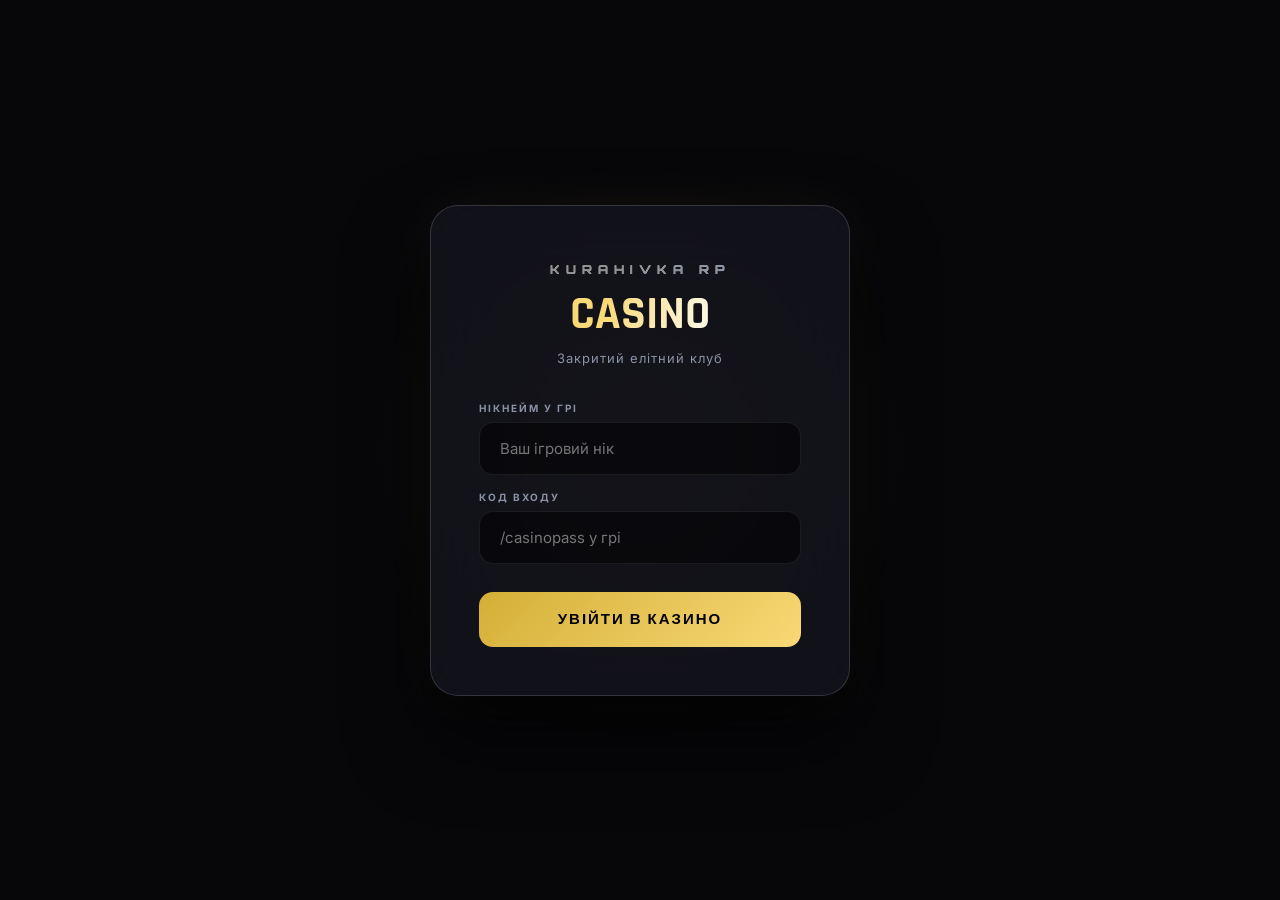
==== commit e8d72531: "Update index.html" ====
--- a/index.html
+++ b/index.html
@@ -13,108 +13,66 @@
    ROOT & RESET
 ══════════════════════════════════════════════════════════ */
 :root {
-  --neon-green: #00ff9d;
-  --neon-red: #ff3366;
-  --gold: #f9d976;
-  --gold-dark: #d4af37;
-  --gold-glow: rgba(249,217,118,0.35);
-  --blue-accent: #4f8eff;
-  --purple-accent: #a855f7;
-  --bg: #07070a;
-  --bg2: #0d0d12;
-  --panel: rgba(16,16,22,0.9);
-  --glass: rgba(22,22,32,0.7);
-  --border: rgba(255,255,255,0.08);
-  --border-bright: rgba(255,255,255,0.15);
-  --text: #ffffff;
-  --text-muted: #8b92a5;
+  --neon-green: #00ff9d; --neon-red: #ff3366; --gold: #f9d976; --gold-dark: #d4af37;
+  --gold-glow: rgba(249,217,118,0.35); --blue-accent: #4f8eff; --purple-accent: #a855f7;
+  --bg: #07070a; --bg2: #0d0d12; --panel: rgba(16,16,22,0.95); --glass: rgba(22,22,32,0.7);
+  --border: rgba(255,255,255,0.08); --border-bright: rgba(255,255,255,0.15);
+  --text: #ffffff; --text-muted: #8b92a5;
 }
 *,*::before,*::after{margin:0;padding:0;box-sizing:border-box;}
 html{scroll-behavior:smooth;}
 body{
-  background-color:var(--bg);
-  background-image:
-    radial-gradient(ellipse 80% 50% at 50% -10%, rgba(0,255,157,0.03) 0%, transparent 60%),
-    radial-gradient(ellipse 60% 40% at 80% 100%, rgba(249,217,118,0.03) 0%, transparent 50%);
-  color:var(--text);
-  font-family:'Inter',sans-serif;
-  min-height:100vh;
-  overflow-x:hidden;
-}
-
-/* ══════════════════════════════════════════════════════════
-   EPIC ANIMATIONS & SHIMMER
-══════════════════════════════════════════════════════════ */
-@keyframes shimmerText {
-  0% { background-position: -200% center; }
-  100% { background-position: 200% center; }
-}
+  background-color:var(--bg); color:var(--text); font-family:'Inter',sans-serif;
+  min-height:100vh; overflow-x:hidden;
+}
+
+/* ══════════════════════════════════════════════════════════
+   ANIMATIONS & SHIMMER
+══════════════════════════════════════════════════════════ */
+@keyframes shimmerText { 0% { background-position: -200% center; } 100% { background-position: 200% center; } }
 .shimmer-text {
   background: linear-gradient(110deg, var(--gold) 20%, #ffffff 40%, #ffffff 60%, var(--gold) 80%);
-  background-size: 200% auto;
-  color: transparent;
-  -webkit-background-clip: text;
-  background-clip: text;
+  background-size: 200% auto; color: transparent; -webkit-background-clip: text; background-clip: text;
   animation: shimmerText 4s linear infinite;
 }
-
-@keyframes pageEnter {
-  0% { opacity: 0; transform: scale(0.97) translateY(30px); filter: blur(10px); }
-  100% { opacity: 1; transform: scale(1) translateY(0); filter: blur(0); }
-}
+@keyframes pageEnter { 0% { opacity: 0; transform: scale(0.97) translateY(20px); filter: blur(5px); } 100% { opacity: 1; transform: scale(1) translateY(0); filter: blur(0); } }
 .page { display: none; }
-.page.active { display: block; animation: pageEnter 0.6s cubic-bezier(0.16, 1, 0.3, 1) forwards; }
-
-.chip-icon {
-  width: 1.2em; height: 1.2em; vertical-align: middle; margin-top: -3px; fill: var(--gold);
-  filter: drop-shadow(0 0 5px rgba(249,217,118,0.4));
-}
-
-/* ══════════════════════════════════════════════════════════
-   PARTICLE CANVAS
-══════════════════════════════════════════════════════════ */
-#particle-canvas{ position:fixed;top:0;left:0;width:100%;height:100%; pointer-events:none;z-index:0;opacity:0.5; }
+.page.active { display: block; animation: pageEnter 0.5s cubic-bezier(0.16, 1, 0.3, 1) forwards; }
+.chip-icon { width: 1.2em; height: 1.2em; vertical-align: middle; margin-top: -3px; fill: var(--gold); filter: drop-shadow(0 0 5px rgba(249,217,118,0.4)); }
+
+/* ══════════════════════════════════════════════════════════
+   PARTICLE CANVAS & SCROLLBAR
+══════════════════════════════════════════════════════════ */
+#particle-canvas{ position:fixed;top:0;left:0;width:100%;height:100%; pointer-events:none;z-index:0;opacity:0.3; }
 ::-webkit-scrollbar{width:6px;}
 ::-webkit-scrollbar-track{background:var(--bg);}
 ::-webkit-scrollbar-thumb{background:rgba(249,217,118,0.3);border-radius:3px;}
 
 /* ══════════════════════════════════════════════════════════
+   CLICK RIPPLE EFFECT
+══════════════════════════════════════════════════════════ */
+.click-ripple {
+  position: fixed; border-radius: 50%; border: 2px solid var(--gold); pointer-events: none;
+  animation: rippleAnim 0.6s cubic-bezier(0.1, 0.8, 0.3, 1) forwards; z-index: 9999;
+}
+@keyframes rippleAnim { 0% { width: 0; height: 0; opacity: 1; transform: translate(-50%, -50%); } 100% { width: 100px; height: 100px; opacity: 0; transform: translate(-50%, -50%); } }
+
+/* ══════════════════════════════════════════════════════════
    AUTH SCREEN
 ══════════════════════════════════════════════════════════ */
 #auth-section{ display:flex;flex-direction:column;align-items:center; justify-content:center;height:100vh;position:relative;z-index:10; }
-.auth-glow-ring{
-  position:absolute; width:600px;height:600px;border-radius:50%;
-  background:radial-gradient(circle,rgba(249,217,118,0.06) 0%,transparent 70%);
-  animation:breathe 4s ease-in-out infinite;
-}
+.auth-glow-ring{ position:absolute; width:600px;height:600px;border-radius:50%; background:radial-gradient(circle,rgba(249,217,118,0.06) 0%,transparent 70%); animation:breathe 4s ease-in-out infinite; }
 @keyframes breathe{ 0%,100%{transform:scale(1);opacity:0.6;} 50%{transform:scale(1.08);opacity:1;} }
-.auth-box{
-  background:var(--glass); padding:56px 48px 48px; border-radius:28px;
-  border:1px solid var(--border-bright); backdrop-filter:blur(40px);
-  box-shadow:0 40px 80px rgba(0,0,0,0.8), 0 0 60px rgba(249,217,118,0.05);
-  text-align:center; width:420px; position:relative; overflow:hidden;
-  animation:slideUp 0.6s cubic-bezier(0.16,1,0.3,1) both;
-}
+.auth-box{ background:var(--glass); padding:56px 48px 48px; border-radius:28px; border:1px solid var(--border-bright); backdrop-filter:blur(40px); box-shadow:0 40px 80px rgba(0,0,0,0.8), 0 0 60px rgba(249,217,118,0.05); text-align:center; width:420px; position:relative; overflow:hidden; animation:slideUp 0.6s cubic-bezier(0.16,1,0.3,1) both; }
 @keyframes slideUp{ from{transform:translateY(40px);opacity:0;} to{transform:translateY(0);opacity:1;} }
 .auth-logo{ font-family:'Orbitron',monospace; font-size:12px;font-weight:700;letter-spacing:6px; color:var(--text-muted);text-transform:uppercase; margin-bottom:8px; }
 .auth-title{ font-family:'Rajdhani',sans-serif; font-size:46px;font-weight:700; margin-bottom:6px; }
 .auth-sub{ color:var(--text-muted);font-size:13px;letter-spacing:1px; margin-bottom:36px; }
-
 .field-wrap{position:relative;margin-bottom:16px;}
 .field-wrap label{ display:block;font-size:10px;font-weight:700;letter-spacing:2px; color:var(--text-muted);text-transform:uppercase;text-align:left; margin-bottom:8px; }
-.field-wrap input{
-  width:100%;padding:16px 20px; background:rgba(0,0,0,0.5);
-  border:1px solid rgba(255,255,255,0.08); color:white;border-radius:14px;outline:none;
-  font-size:15px;font-family:'Inter',sans-serif; transition:all 0.3s;
-}
+.field-wrap input{ width:100%;padding:16px 20px; background:rgba(0,0,0,0.5); border:1px solid rgba(255,255,255,0.08); color:white;border-radius:14px;outline:none; font-size:15px;font-family:'Inter',sans-serif; transition:all 0.3s; }
 .field-wrap input:focus{ border-color:rgba(249,217,118,0.5); box-shadow:0 0 20px rgba(249,217,118,0.15); background:rgba(0,0,0,0.7); }
-.auth-btn{
-  width:100%;padding:18px;margin-top:12px;
-  background:linear-gradient(135deg,var(--gold-dark),var(--gold));
-  color:#000;border:none;border-radius:14px; font-weight:800;font-size:15px;letter-spacing:2px;
-  cursor:pointer;transition:all 0.3s cubic-bezier(0.16,1,0.3,1);
-  text-transform:uppercase;font-family:'Rajdhani',sans-serif;
-}
+.auth-btn{ width:100%;padding:18px;margin-top:12px; background:linear-gradient(135deg,var(--gold-dark),var(--gold)); color:#000;border:none;border-radius:14px; font-weight:800;font-size:15px;letter-spacing:2px; cursor:pointer;transition:all 0.3s cubic-bezier(0.16,1,0.3,1); text-transform:uppercase;font-family:'Rajdhani',sans-serif; }
 .auth-btn:hover{ box-shadow:0 0 30px var(--gold-glow),0 10px 30px rgba(212,175,55,0.4); transform:translateY(-3px) scale(1.02); }
 .auth-btn:active{ transform:translateY(0) scale(0.98); }
 .auth-btn:disabled{ background:#222;color:#555;cursor:not-allowed;transform:none;box-shadow:none; }
@@ -123,137 +81,71 @@
    LOBBY LAYOUT & HEADER
 ══════════════════════════════════════════════════════════ */
 #lobby-section{display:none;min-height:100vh;position:relative;z-index:10;}
-
-.header{
-  display:flex;justify-content:space-between;align-items:center;
-  padding:0 48px;height:80px; background:rgba(7,7,10,0.85); backdrop-filter:blur(30px);
-  border-bottom:1px solid var(--border); position:sticky;top:0;z-index:100;
-}
+.header{ display:flex;justify-content:space-between;align-items:center; padding:0 48px;height:80px; background:rgba(7,7,10,0.85); backdrop-filter:blur(30px); border-bottom:1px solid var(--border); position:sticky;top:0;z-index:100; }
 .header-logo{ font-family:'Orbitron',monospace; font-size:16px;font-weight:900;letter-spacing:5px; line-height:1.2; cursor: pointer;}
 .header-logo span{ color:var(--text-muted); font-size:11px;letter-spacing:6px;display:block;font-weight:400; text-transform:uppercase;}
-
 .header-nav{display:flex;gap:8px;align-items:center;}
-.nav-tab{
-  padding:10px 24px;border-radius:30px;border:1px solid transparent; background:transparent;
-  color:var(--text-muted); font-size:14px;font-weight:600;cursor:pointer;
-  transition:all 0.3s;letter-spacing:0.5px; font-family:'Inter',sans-serif;
-}
+.nav-tab{ padding:10px 24px;border-radius:30px;border:1px solid transparent; background:transparent; color:var(--text-muted); font-size:14px;font-weight:600;cursor:pointer; transition:all 0.3s;letter-spacing:0.5px; font-family:'Inter',sans-serif; }
 .nav-tab:hover{ color:var(--text); background:rgba(255,255,255,0.05); }
 .nav-tab.active{ background:rgba(249,217,118,0.1); color:var(--gold); border-color:rgba(249,217,118,0.2); box-shadow:0 0 20px rgba(249,217,118,0.05); }
-
 .header-right{display:flex;align-items:center;gap:20px;}
-.balance-badge{
-  background:rgba(249,217,118,0.08); border:1px solid rgba(249,217,118,0.3);
-  padding:10px 24px;border-radius:30px; font-weight:800;font-size:16px;
-  color:var(--gold); font-family:'Rajdhani',sans-serif; letter-spacing:1px;
-}
-
-.avatar-btn{
-  width:46px;height:46px;border-radius:50%; border:2px solid rgba(255,255,255,0.1);
-  cursor:pointer;overflow:hidden; background:var(--bg2); display:flex;align-items:center;justify-content:center;
-  transition:all 0.3s;
-}
+.balance-badge{ background:rgba(249,217,118,0.08); border:1px solid rgba(249,217,118,0.3); padding:10px 24px;border-radius:30px; font-weight:800;font-size:16px; color:var(--gold); font-family:'Rajdhani',sans-serif; letter-spacing:1px; }
+.avatar-btn{ width:46px;height:46px;border-radius:50%; border:2px solid rgba(255,255,255,0.1); cursor:pointer;overflow:hidden; background:var(--bg2); display:flex;align-items:center;justify-content:center; transition:all 0.3s; }
 .avatar-btn img{width:100%;height:100%;object-fit:cover;}
 .avatar-btn:hover{border-color:var(--gold);box-shadow:0 0 20px rgba(249,217,118,0.3); transform:scale(1.05);}
+.logout-btn{ background:transparent; color:var(--text-muted); border:1px solid var(--border); padding:10px 18px; border-radius:12px; font-size:13px; font-weight:600; display:flex; align-items:center; gap:8px; cursor:pointer; transition:all 0.3s cubic-bezier(0.2, 0.8, 0.2, 1); }
+.logout-btn:hover{ background:rgba(255,51,102,0.1); color:var(--neon-red); border-color:rgba(255,51,102,0.4); box-shadow:0 0 15px rgba(255,51,102,0.2); transform:translateY(-2px); }
 
 /* ══════════════════════════════════════════════════════════
    GAMES PAGE (CARDS WITH REAL IMAGES)
 ══════════════════════════════════════════════════════════ */
 .page-content{padding:56px 48px;max-width:1500px;margin:0 auto;}
 .page-header{margin-bottom:48px;}
-.page-title{
-  font-family:'Rajdhani',sans-serif; font-size:46px;font-weight:800;
-  line-height:1; border-left:4px solid var(--gold); padding-left:24px;
-}
+.page-title{ font-family:'Rajdhani',sans-serif; font-size:46px;font-weight:800; line-height:1; border-left:4px solid var(--gold); padding-left:24px; }
 .page-desc{color:var(--text-muted);font-size:15px;margin-top:12px;padding-left:28px;}
 
-/* ── FEATURED CARD ── */
-.featured-card{
-  background-color: var(--panel);
-  background-position: center; background-size: cover;
-  border:1px solid var(--border-bright); border-radius:28px; padding:64px;
-  display:flex;align-items:center; margin-bottom:48px; position:relative;overflow:hidden;
-  cursor:pointer;transition:all 0.5s cubic-bezier(0.16,1,0.3,1);
-}
-.featured-card::before{
-  content:'';position:absolute;inset:0;
-  background:linear-gradient(90deg, rgba(7,7,10,0.95) 30%, rgba(7,7,10,0.6) 70%, transparent 100%);
-  z-index: 1; transition:0.5s;
-}
+.featured-card{ background-color: var(--panel); background-position: center; background-size: cover; border:1px solid var(--border-bright); border-radius:28px; padding:64px; display:flex;align-items:center; margin-bottom:48px; position:relative;overflow:hidden; cursor:pointer;transition:all 0.5s cubic-bezier(0.16,1,0.3,1); }
+.featured-card::before{ content:'';position:absolute;inset:0; background:linear-gradient(90deg, rgba(7,7,10,0.95) 30%, rgba(7,7,10,0.6) 70%, transparent 100%); z-index: 1; transition:0.5s; }
 .featured-card:hover::before{ background:linear-gradient(90deg, rgba(7,7,10,0.9) 30%, rgba(7,7,10,0.4) 70%, transparent 100%); }
 .featured-card:hover{ border-color:var(--gold); box-shadow:0 20px 60px rgba(0,0,0,0.8), 0 0 40px rgba(249,217,118,0.15); transform:translateY(-5px); }
-
 .featured-content { position: relative; z-index: 2; max-width: 600px; }
-.featured-tag{
-  display:inline-block; background:rgba(249,217,118,0.15); border:1px solid rgba(249,217,118,0.4);
-  color:var(--gold); font-size:11px;font-weight:800; letter-spacing:2px;padding:6px 16px;border-radius:30px;
-  text-transform:uppercase;margin-bottom:16px;
-}
+.featured-tag{ display:inline-block; background:rgba(249,217,118,0.15); border:1px solid rgba(249,217,118,0.4); color:var(--gold); font-size:11px;font-weight:800; letter-spacing:2px;padding:6px 16px;border-radius:30px; text-transform:uppercase;margin-bottom:16px; }
 .featured-name{ font-family:'Rajdhani',sans-serif; font-size:54px;font-weight:800;color:white; line-height:1;margin-bottom:16px; }
 .featured-desc{ color:#cbd5e1; font-size:16px;line-height:1.6; }
 .featured-stat{ display:flex;gap:40px;margin-top:28px; }
 .fstat-val{ font-family:'Orbitron',monospace;font-size:24px;font-weight:800;color:var(--gold); }
 .fstat-lbl{ font-size:11px;color:var(--text-muted);letter-spacing:1.5px;text-transform:uppercase;margin-top:4px; font-weight:700;}
 
-/* ── CATEGORY FILTER ── */
 .category-filter{ display:flex;gap:12px;margin-bottom:32px;flex-wrap:wrap; }
-.cat-btn{
-  padding:10px 24px;border-radius:30px; border:1px solid var(--border);background:var(--glass);
-  color:var(--text-muted);font-size:13px;font-weight:600; cursor:pointer;transition:all 0.3s;
-}
+.cat-btn{ padding:10px 24px;border-radius:30px; border:1px solid var(--border);background:var(--glass); color:var(--text-muted);font-size:13px;font-weight:600; cursor:pointer;transition:all 0.3s; }
 .cat-btn:hover{border-color:var(--border-bright);color:var(--text); transform:translateY(-2px);}
 .cat-btn.active{ background:var(--gold); border-color:var(--gold); color:#000; box-shadow:0 0 20px rgba(249,217,118,0.3); }
 
-/* ── GAME GRID ── */
 .game-grid{ display:grid; grid-template-columns:repeat(auto-fill,minmax(280px,1fr)); gap:24px; }
-.game-card{
-  background:var(--panel); border:1px solid var(--border); border-radius:24px; padding:20px;
-  cursor:pointer; transition:all 0.4s cubic-bezier(0.175,0.885,0.32,1.275);
-  position:relative;overflow:hidden; display:flex;flex-direction:column;
-  animation:cardAppear 0.6s ease both;
-}
+.game-card{ background:var(--panel); border:1px solid var(--border); border-radius:24px; padding:20px; cursor:pointer; transition:all 0.4s cubic-bezier(0.175,0.885,0.32,1.275); position:relative;overflow:hidden; display:flex;flex-direction:column; animation:cardAppear 0.6s ease both; }
 @keyframes cardAppear{ from{opacity:0;transform:scale(0.9) translateY(30px);} to{opacity:1;transform:scale(1) translateY(0);} }
-
-.card-img-wrapper {
-  width: 100%; height: 180px; border-radius: 16px; overflow: hidden; margin-bottom: 20px;
-  position: relative; border: 1px solid rgba(255,255,255,0.05);
-}
+.card-img-wrapper { width: 100%; height: 180px; border-radius: 16px; overflow: hidden; margin-bottom: 20px; position: relative; border: 1px solid rgba(255,255,255,0.05); }
 .card-img { width: 100%; height: 100%; object-fit: cover; transition: transform 0.6s cubic-bezier(0.2, 0.8, 0.2, 1); }
 .game-card:hover .card-img { transform: scale(1.1); }
-
-.game-card:hover{
-  transform:translateY(-10px); border-color:var(--accent-color);
-  box-shadow:0 20px 40px rgba(0,0,0,0.6), 0 0 30px var(--accent-glow);
-}
-.card-ribbon{
-  position:absolute;top:20px;right:-35px; background:var(--gold);color:#000;
-  font-size:10px;font-weight:900;letter-spacing:1.5px; padding:6px 40px;transform:rotate(45deg); text-transform:uppercase; z-index:10; box-shadow:0 5px 15px rgba(0,0,0,0.5);
-}
-.card-tag{
-  display:inline-block; font-size:10px;font-weight:700;letter-spacing:1.5px; padding:4px 12px;border-radius:20px;
-  text-transform:uppercase;margin-bottom:12px; background:rgba(255,255,255,0.05);color:var(--text-muted);
-}
+.game-card:hover{ transform:translateY(-10px); border-color:var(--accent-color); box-shadow:0 20px 40px rgba(0,0,0,0.6), 0 0 30px var(--accent-glow); }
+.card-ribbon{ position:absolute;top:20px;right:-35px; background:var(--gold);color:#000; font-size:10px;font-weight:900;letter-spacing:1.5px; padding:6px 40px;transform:rotate(45deg); text-transform:uppercase; z-index:10; box-shadow:0 5px 15px rgba(0,0,0,0.5); }
+.card-tag{ display:inline-block; font-size:10px;font-weight:700;letter-spacing:1.5px; padding:4px 12px;border-radius:20px; text-transform:uppercase;margin-bottom:12px; background:rgba(255,255,255,0.05);color:var(--text-muted); border:1px solid var(--border); }
 .card-name{ font-family:'Rajdhani',sans-serif; font-size:26px;font-weight:800;color:white; margin-bottom:8px;line-height:1.1;transition:color 0.3s; }
 .game-card:hover .card-name{color:var(--accent-color);}
 .card-desc{color:var(--text-muted);font-size:13px;line-height:1.5;flex:1;}
-.card-footer{
-  display:flex;align-items:center;justify-content:space-between; margin-top:24px;padding-top:16px;border-top:1px solid var(--border);
-}
+.card-footer{ display:flex;align-items:center;justify-content:space-between; margin-top:24px;padding-top:16px;border-top:1px solid var(--border); }
 .card-maxwin{ font-size:11px;color:var(--text-muted); display:flex;flex-direction:column; }
 .card-maxwin strong{font-family:'Orbitron',monospace;font-size:15px;color:var(--text); margin-top:2px;}
 .game-card:hover .card-maxwin strong { color: var(--accent-color); }
-.card-play-btn{
-  padding:10px 20px;border-radius:20px; background:rgba(255,255,255,0.05); border:1px solid rgba(255,255,255,0.1);
-  color:white; font-size:12px;font-weight:800;letter-spacing:1px; text-transform:uppercase; transition:all 0.3s;
-}
+.card-play-btn{ padding:10px 20px;border-radius:20px; background:rgba(255,255,255,0.05); border:1px solid rgba(255,255,255,0.1); color:white; font-size:12px;font-weight:800;letter-spacing:1px; text-transform:uppercase; transition:all 0.3s; }
 .game-card:hover .card-play-btn{ background:var(--accent-color); color:#000; box-shadow:0 0 20px var(--accent-glow); border-color:var(--accent-color); }
 
 /* ══════════════════════════════════════════════════════════
-   LEADERBOARD PAGE
+   LEADERBOARD & ONLINE PLAYERS
 ══════════════════════════════════════════════════════════ */
 .leaderboard-table{ background:var(--panel);border:1px solid var(--border); border-radius:24px;overflow:hidden; box-shadow: 0 20px 40px rgba(0,0,0,0.5);}
 .lb-header{ display:grid;grid-template-columns:80px 1fr 180px 160px; padding:18px 32px; background:rgba(0,0,0,0.5); font-size:11px;font-weight:800;letter-spacing:2px; color:var(--text-muted);text-transform:uppercase; border-bottom:1px solid var(--border); }
-.lb-row{ display:grid;grid-template-columns:80px 1fr 180px 160px; padding:20px 32px; border-bottom:1px solid var(--border); align-items:center;transition:background 0.2s; animation:slideIn 0.4s ease both; }
+.lb-row{ display:grid;grid-template-columns:80px 1fr 180px 160px; padding:20px 32px; border-bottom:1px solid var(--border); align-items:center;transition:background 0.2s; cursor:pointer; }
 .lb-row:last-child{border-bottom:none;}
 .lb-row:hover{background:rgba(255,255,255,0.03); transform: scale(1.01); box-shadow: 0 5px 15px rgba(0,0,0,0.3); z-index:2; position: relative;}
 .lb-row.me{background:rgba(249,217,118,0.05);border-left:3px solid var(--gold);}
@@ -273,20 +165,28 @@
 ══════════════════════════════════════════════════════════ */
 .profile-layout{display:grid;grid-template-columns:360px 1fr;gap:32px;}
 .profile-card{ background:var(--panel);border:1px solid var(--border); border-radius:28px;padding:40px 32px;text-align:center; position:relative;overflow:hidden;height:fit-content; box-shadow: 0 20px 40px rgba(0,0,0,0.5);}
-.profile-card::before{ content:'';position:absolute;top:0;left:0;right:0;height:100px; background:linear-gradient(135deg,rgba(249,217,118,0.1),rgba(0,0,0,0)); }
-.profile-avatar-wrap{position:relative;display:inline-block;margin-bottom:24px;}
+
+/* Змінний банер */
+.profile-banner-wrap { position:absolute; top:0; left:0; right:0; height:120px; z-index:0; }
+.profile-banner-bg { width:100%; height:100%; background:linear-gradient(135deg,rgba(249,217,118,0.1),rgba(0,0,0,0)); background-size:cover; background-position:center; transition:0.3s; }
+.banner-edit-badge { position:absolute; top:12px; right:12px; width:32px; height:32px; border-radius:50%; background:rgba(0,0,0,0.6); color:var(--text-muted); display:flex; align-items:center; justify-content:center; cursor:pointer; z-index:2; border:1px solid var(--border); transition:0.2s; }
+.banner-edit-badge:hover { background:var(--gold); color:#000; border-color:var(--gold); transform:scale(1.1); }
+
+.profile-avatar-wrap{position:relative;display:inline-block;margin-bottom:24px; z-index:1; margin-top: 40px;}
 .profile-avatar{ width:120px;height:120px;border-radius:50%; border:4px solid var(--gold); background:var(--bg2);overflow:hidden; display:flex;align-items:center;justify-content:center; font-size:48px;position:relative;z-index:1; cursor:pointer;transition:all 0.4s cubic-bezier(0.175,0.885,0.32,1.275); }
 .profile-avatar img{width:100%;height:100%;object-fit:cover;}
 .profile-avatar:hover{box-shadow:0 0 40px rgba(249,217,118,0.4); transform:scale(1.05);}
 .avatar-edit-badge{ position:absolute;bottom:4px;right:4px; width:32px;height:32px;border-radius:50%; background:var(--gold);color:#000; display:flex;align-items:center;justify-content:center; font-size:14px;cursor:pointer;z-index:2; box-shadow:0 4px 12px rgba(0,0,0,0.5); transition:transform 0.2s; }
 .avatar-edit-badge:hover{transform:scale(1.15) rotate(10deg);}
-#avatar-upload-input{display:none;}
-
-.profile-name{ font-family:'Rajdhani',sans-serif; font-size:36px;font-weight:800;margin-bottom:4px; }
-.profile-since{color:var(--text-muted);font-size:13px;letter-spacing:2px;margin-bottom:20px; font-weight:700;}
-
-/* Нова система бейджів */
-.profile-badge-row{display:flex;gap:10px;flex-wrap:wrap;justify-content:center; margin-bottom: 24px;}
+
+.profile-name-wrap { display:flex; align-items:center; justify-content:center; gap:10px; margin-bottom:4px; z-index:1; position:relative;}
+.profile-name{ font-family:'Rajdhani',sans-serif; font-size:36px;font-weight:800; }
+.name-edit-icon { font-size:14px; cursor:pointer; opacity:0.5; transition:0.2s; }
+.name-edit-icon:hover { opacity:1; color:var(--gold); }
+.profile-id { color:var(--text-muted); font-size:12px; letter-spacing:2px; margin-bottom:20px; font-weight:700; z-index:1; position:relative;}
+
+/* Система бейджів */
+.profile-badge-row{display:flex;gap:10px;flex-wrap:wrap;justify-content:center; margin-bottom: 24px; z-index:1; position:relative;}
 .p-badge{ padding:6px 16px;border-radius:30px;font-size:12px;font-weight:800; letter-spacing:1px;border:1px solid; text-transform:uppercase; box-shadow: inset 0 0 10px rgba(0,0,0,0.5); }
 .p-badge.newcomer{background:rgba(255,255,255,0.05);border-color:rgba(255,255,255,0.2);color:#ccc;}
 .p-badge.experienced{background:rgba(0,255,157,0.1);border-color:rgba(0,255,157,0.4);color:var(--neon-green); box-shadow:0 0 15px rgba(0,255,157,0.2);}
@@ -295,8 +195,8 @@
 .p-badge.highroller{background:rgba(168,85,247,0.1);border-color:rgba(168,85,247,0.4);color:var(--purple-accent); box-shadow:0 0 15px rgba(168,85,247,0.2);}
 .p-badge.whale{background:rgba(255,51,102,0.15);border-color:rgba(255,51,102,0.6);color:var(--neon-red); box-shadow:0 0 25px rgba(255,51,102,0.3);}
 
-.profile-stats{ display:grid;grid-template-columns:1fr 1fr;gap:16px;margin-bottom:24px; }
-.pstat{ background:rgba(0,0,0,0.4);border:1px solid var(--border); border-radius:16px;padding:20px 12px; transition: transform 0.3s; cursor: default;}
+.profile-stats{ display:grid;grid-template-columns:1fr 1fr;gap:16px;margin-bottom:24px; z-index:1; position:relative;}
+.pstat{ background:rgba(0,0,0,0.6);border:1px solid var(--border); border-radius:16px;padding:20px 12px; transition: transform 0.3s; cursor: default;}
 .pstat:hover { transform: translateY(-5px); background:rgba(255,255,255,0.03); }
 .pstat-val{ font-family:'Orbitron',monospace; font-size:22px;font-weight:800; margin-bottom:6px; }
 .pstat-lbl{font-size:11px;color:var(--text-muted);letter-spacing:1px;text-transform:uppercase; font-weight:700;}
@@ -343,26 +243,28 @@
 .ticker-inner{ display:flex;gap:64px;align-items:center; animation:ticker 35s linear infinite; white-space:nowrap;padding:0 32px; }
 @keyframes ticker{from{transform:translateX(0);}to{transform:translateX(-50%);}}
 .ticker-item{ font-size:13px;color:var(--text-muted); display:flex;align-items:center;gap:10px;flex-shrink:0; font-weight: 500;}
-.ticker-item strong { color: white; }
+.ticker-item strong { color: white; cursor:pointer;}
+.ticker-item strong:hover { color: var(--gold); text-decoration: underline;}
 .ticker-item .win-tag{color:var(--neon-green);font-weight:800; background:rgba(0,255,157,0.1); padding: 4px 10px; border-radius: 20px;}
 .ticker-item .loss-tag{color:var(--neon-red);font-weight:800; background:rgba(255,51,102,0.1); padding: 4px 10px; border-radius: 20px;}
 
 /* ══════════════════════════════════════════════════════════
-   AVATAR MODAL, TOASTS & BLOCKED OVERLAY
+   MODALS, TOASTS & BLOCKED OVERLAY
 ══════════════════════════════════════════════════════════ */
 #out-of-casino-overlay{
-  display:none;position:fixed;top:0;left:0;width:100%;height:100%;
-  background:rgba(7,7,10,0.95);z-index:999999; pointer-events:all;
+  display:none !important; position:fixed;top:0;left:0;width:100%;height:100%;
+  background:rgba(7,7,10,0.98);z-index:9999999; pointer-events:all;
   flex-direction:column;align-items:center;justify-content:center;
-  text-align:center;backdrop-filter:blur(20px);
-}
+  text-align:center;backdrop-filter:blur(25px);
+}
+#out-of-casino-overlay.show-overlay { display:flex !important; }
 #out-of-casino-overlay h1{
   font-family:'Orbitron',monospace; color:var(--neon-red);font-size:56px;
   text-shadow:0 0 50px var(--neon-red),0 0 100px rgba(255,51,102,0.4); animation:flickerRed 2s ease-in-out infinite;
 }
 @keyframes flickerRed{ 0%,100%{opacity:1;}50%{opacity:0.7;} }
 
-.modal-overlay{ display:none;position:fixed;inset:0; background:rgba(0,0,0,0.85);backdrop-filter:blur(15px); z-index:500;align-items:center;justify-content:center; }
+.modal-overlay{ display:none;position:fixed;inset:0; background:rgba(0,0,0,0.85);backdrop-filter:blur(15px); z-index:5000;align-items:center;justify-content:center; }
 .modal-overlay.open{display:flex;animation:fadeIn 0.3s ease;}
 .modal{ background:var(--panel);border:1px solid var(--border-bright); border-radius:28px;padding:48px;width:480px; position:relative;animation:slideUp 0.4s cubic-bezier(0.16,1,0.3,1); box-shadow: 0 40px 100px rgba(0,0,0,0.8); text-align:center;}
 .modal-title{ font-family:'Rajdhani',sans-serif;font-size:32px;font-weight:800; margin-bottom:8px; }
@@ -375,7 +277,7 @@
 .upload-zone-icon{font-size:48px;margin-bottom:16px; animation:floatIcon 3s ease-in-out infinite;}
 .upload-zone-text{font-size:15px;color:var(--text-muted); line-height:1.5;}
 .upload-zone-text strong{color:var(--gold);}
-.upload-preview{ width:120px;height:120px;border-radius:50%; margin:0 auto 24px;overflow:hidden;border:4px solid var(--gold); display:none; box-shadow: 0 0 30px rgba(249,217,118,0.3);}
+.upload-preview{ width:120px;height:120px;border-radius:16px; margin:0 auto 24px;overflow:hidden;border:4px solid var(--gold); display:none; box-shadow: 0 0 30px rgba(249,217,118,0.3);}
 .upload-preview img{width:100%;height:100%;object-fit:cover;}
 .modal-btn{ width:100%;padding:16px;border-radius:14px; background:linear-gradient(135deg,var(--gold-dark),var(--gold)); color:#000;border:none;font-weight:800;font-size:15px; letter-spacing:2px;cursor:pointer;transition:all 0.3s; text-transform:uppercase;font-family:'Rajdhani',sans-serif; }
 .modal-btn:hover{box-shadow:0 0 30px var(--gold-glow);transform:translateY(-3px);}
@@ -384,7 +286,7 @@
 .modal-status.ok{color:var(--neon-green);}
 .modal-status.err{color:var(--neon-red);}
 
-#toast-container{ position:fixed;bottom:32px;right:32px;z-index:999; display:flex;flex-direction:column;gap:12px; }
+#toast-container{ position:fixed;bottom:32px;right:32px;z-index:9999; display:flex;flex-direction:column;gap:12px; pointer-events:none;}
 .toast{ background:var(--panel);border:1px solid var(--border-bright); border-radius:16px;padding:16px 24px; font-size:14px;font-weight:600; display:flex;align-items:center;gap:12px; box-shadow:0 10px 30px rgba(0,0,0,0.5); animation:toastIn 0.4s cubic-bezier(0.16,1,0.3,1) both; min-width:280px; }
 @keyframes toastIn{from{transform:translateX(100px);opacity:0;}to{transform:translateX(0);opacity:1;}}
 .toast.success{border-color:rgba(0,255,157,0.4); border-left: 4px solid var(--neon-green);}
@@ -396,11 +298,14 @@
 .empty-state-icon{font-size:56px;margin-bottom:20px; opacity:0.5;}
 .empty-state p{font-size:15px; font-weight:500;}
 
-/* Анімація "відлітаючих" фішок при кліку */
-@keyframes floatUp {
-  0% { transform: translate(-50%, -50%) scale(0.5); opacity: 1; }
-  100% { transform: translate(-50%, -150px) scale(1.5) rotate(180deg); opacity: 0; }
-}
+/* Public Profile Modal */
+.public-profile { text-align: left; }
+.pp-banner { width: 100%; height: 120px; background: #222; border-radius: 16px 16px 0 0; background-size: cover; background-position: center; position: relative;}
+.pp-avatar { width: 80px; height: 80px; border-radius: 50%; border: 4px solid var(--panel); background: #111; position: absolute; bottom: -40px; left: 32px; overflow: hidden; display: flex; align-items: center; justify-content: center; font-size: 30px;}
+.pp-avatar img { width: 100%; height: 100%; object-fit: cover;}
+.pp-info { padding: 50px 32px 32px; }
+.pp-name { font-family:'Rajdhani',sans-serif; font-size: 32px; font-weight: 800; color: white; }
+.pp-id { color: var(--text-muted); font-size: 13px; font-weight: 700; letter-spacing: 1px; margin-bottom: 20px;}
 </style>
 </head>
 <body>
@@ -412,22 +317,42 @@
   <h1>🚫 ДОСТУП ЗАБЛОКОВАНО</h1>
   <p style="color:#e2e8f0;font-size:24px;margin-top:24px; font-weight:600;">Ви покинули територію казино.</p>
   <p style="color:var(--text-muted);font-size:16px;margin-top:12px;">Поверніться до будівлі в Minecraft, щоб продовжити гру.</p>
-  <button onclick="checkLocationStatus()" style="margin-top:24px; padding:12px 24px; border-radius:12px; background:rgba(255,255,255,0.1); color:white; border:1px solid rgba(255,255,255,0.2); cursor:pointer;">🔄 ПЕРЕВІРИТИ СТАТУС</button>
+  <button onclick="checkLocationStatus()" style="margin-top:30px; padding:14px 30px; border-radius:12px; background:rgba(255,255,255,0.05); color:white; border:1px solid rgba(255,255,255,0.2); cursor:pointer; font-family:'Inter',sans-serif; font-weight:700; transition:0.3s;">🔄 ПЕРЕВІРИТИ СТАТУС ЗНОВУ</button>
 </div>
 
-<div class="modal-overlay" id="avatar-modal">
+<div class="modal-overlay" id="upload-modal">
   <div class="modal">
-    <div class="modal-close" onclick="closeAvatarModal()">✕</div>
-    <div class="modal-title shimmer-text">Змінити аватарку</div>
-    <div class="modal-sub">Завантажте фото — воно буде видно всім гравцям</div>
+    <div class="modal-close" onclick="closeUploadModal()">✕</div>
+    <div class="modal-title shimmer-text" id="upload-title">Змінити зображення</div>
+    <div class="modal-sub" id="upload-sub">Виберіть файл (JPG, PNG)</div>
     <div class="upload-preview" id="upload-preview"><img id="preview-img" src="" alt=""></div>
-    <div class="upload-zone" id="upload-zone" onclick="document.getElementById('avatar-upload-input').click()">
+    <div class="upload-zone" id="upload-zone" onclick="document.getElementById('file-upload-input').click()">
       <div class="upload-zone-icon">🖼️</div>
-      <div class="upload-zone-text"><strong>Натисніть</strong> або перетягніть фото сюди<br>Стискається автоматично</div>
-    </div>
-    <input type="file" id="avatar-upload-input" accept="image/*" onchange="onAvatarFileSelect(event)">
-    <button class="modal-btn" id="upload-btn" onclick="uploadAvatar()" disabled>ЗАВАНТАЖИТИ</button>
+      <div class="upload-zone-text"><strong>Натисніть</strong> або перетягніть фото сюди<br>Стискається автоматично у браузері</div>
+    </div>
+    <input type="file" id="file-upload-input" accept="image/*" onchange="onFileSelect(event)">
+    <button class="modal-btn" id="upload-btn" onclick="uploadImage()" disabled>ЗБЕРЕГТИ</button>
     <div class="modal-status" id="upload-status"></div>
+  </div>
+</div>
+
+<div class="modal-overlay" id="public-profile-modal">
+  <div class="modal" style="padding:0; overflow:hidden;">
+    <div class="modal-close" onclick="document.getElementById('public-profile-modal').classList.remove('open')" style="z-index:10; background:rgba(0,0,0,0.5);">✕</div>
+    <div class="public-profile">
+      <div class="pp-banner" id="pp-banner">
+        <div class="pp-avatar" id="pp-avatar">👤</div>
+      </div>
+      <div class="pp-info">
+        <div class="pp-name" id="pp-name">---</div>
+        <div class="pp-id" id="pp-id">ID: ---</div>
+        <div class="profile-badge-row" id="pp-badges" style="justify-content:flex-start; margin-bottom: 24px;"></div>
+        <div class="profile-stats" style="grid-template-columns: 1fr 1fr;">
+          <div class="pstat gold"><div class="pstat-val" id="pp-chips">0</div><div class="pstat-lbl">Фішки</div></div>
+          <div class="pstat blue"><div class="pstat-val" id="pp-games">0</div><div class="pstat-lbl">Ігор зіграно</div></div>
+        </div>
+      </div>
+    </div>
   </div>
 </div>
 
@@ -458,21 +383,18 @@
       <span>Casino Elite</span>
     </div>
     <div class="header-nav">
-      <button class="nav-tab active" onclick="showPage('games',this)" id="tab-games">🎮 Ігри</button>
-      <button class="nav-tab" onclick="showPage('leaderboard',this)" id="tab-lb">🏆 Рейтинг</button>
-      <button class="nav-tab" onclick="showPage('profile',this)" id="tab-profile">👤 Профіль</button>
+      <button class="nav-tab active" onclick="showPage('games',this)">🎮 Ігри</button>
+      <button class="nav-tab" onclick="showPage('leaderboard',this)">🏆 Рейтинг</button>
+      <button class="nav-tab" onclick="showPage('online',this)">🟢 Онлайн</button>
+      <button class="nav-tab" onclick="showPage('profile',this)">👤 Профіль</button>
     </div>
     <div class="header-right">
-      <div class="balance-badge">
-        <span id="chips-balance">0</span> <span class="chip-holder"></span>
-      </div>
-      <div class="avatar-btn" onclick="openAvatarModal()" title="Змінити аватарку" id="header-avatar">
+      <div class="balance-badge" id="chips-balance-container">
+        <span id="chips-balance">0</span>
+      </div>
+      <div class="avatar-btn" onclick="showPage('profile', document.querySelectorAll('.nav-tab')[3])" title="Мій профіль" id="header-avatar">
         <span id="header-avatar-emoji" style="font-size:20px;">👤</span>
       </div>
-      <button class="logout-btn" onclick="logout()">
-        <svg width="16" height="16" viewBox="0 0 24 24" fill="none" stroke="currentColor" stroke-width="2" stroke-linecap="round" stroke-linejoin="round"><path d="M9 21H5a2 2 0 0 1-2-2V5a2 2 0 0 1 2-2h4"></path><polyline points="16 17 21 12 16 7"></polyline><line x1="21" y1="12" x2="9" y2="12"></line></svg>
-        Вихід
-      </button>
     </div>
   </div>
 
@@ -493,7 +415,7 @@
       <div class="featured-card" style="background-image: url('https://images.unsplash.com/photo-1606167668584-78701c57f13d?auto=format&fit=crop&q=80&w=1200');" onclick="navigate('games/roulette.html?table=1')">
         <div class="featured-content">
           <div class="featured-tag">⭐ Найпопулярніше</div>
-          <div class="featured-name">Roulette Elite</div>
+          <div class="featured-name shimmer-text">Roulette Elite</div>
           <div class="featured-desc">Справжня атмосфера казино. 4 столи, включаючи VIP зал з високими лімітами. Ставте на числа, кольори чи сектори в прямому ефірі.</div>
           <div class="featured-stat">
             <div class="fstat"><div class="fstat-val">35x</div><div class="fstat-lbl">Макс. виграш</div></div>
@@ -519,7 +441,7 @@
     <div class="page-content">
       <div class="page-header">
         <div class="page-title shimmer-text">Зала Слави</div>
-        <div class="page-desc">Топ найбагатших гравців серверу • Оновлюється в реальному часі</div>
+        <div class="page-desc">Топ-100 найбагатших гравців серверу • Оновлюється в реальному часі</div>
       </div>
       <div class="leaderboard-table" id="lb-table">
         <div class="lb-header">
@@ -530,6 +452,18 @@
     </div>
   </div>
 
+  <div class="page" id="page-online">
+    <div class="page-content">
+      <div class="page-header">
+        <div class="page-title shimmer-text">Гравці Онлайн</div>
+        <div class="page-desc">Ті, хто зараз знаходиться на сайті казино</div>
+      </div>
+      <div class="game-grid" id="online-grid">
+        <div class="empty-state"><div class="empty-state-icon">⏳</div><p>Шукаємо гравців...</p></div>
+      </div>
+    </div>
+  </div>
+
   <div class="page" id="page-profile">
     <div class="page-content">
       <div class="page-header">
@@ -540,21 +474,31 @@
 
         <div>
           <div class="profile-card">
+            <div class="profile-banner-wrap">
+              <div class="profile-banner-bg" id="profile-banner-bg"></div>
+              <div class="banner-edit-badge" onclick="openImageModal('banner')" title="Змінити фон">📷</div>
+            </div>
+
             <div class="profile-avatar-wrap">
-              <div class="profile-avatar" id="profile-avatar-el" onclick="openAvatarModal()">
+              <div class="profile-avatar" id="profile-avatar-el" onclick="openImageModal('avatar')">
                 <span id="profile-avatar-emoji">👤</span>
               </div>
-              <div class="avatar-edit-badge" onclick="openAvatarModal()">✏️</div>
+              <div class="avatar-edit-badge" onclick="openImageModal('avatar')">✏️</div>
             </div>
-            <div class="profile-name" id="profile-name-el">—</div>
-            <div class="profile-since" id="profile-since">РЕЗИДЕНТ КАЗИНО</div>
+            
+            <div class="profile-name-wrap">
+                <div class="profile-name" id="profile-name-el">—</div>
+                <div class="name-edit-icon" onclick="editDisplayName()" title="Змінити нікнейм">✏️</div>
+            </div>
+            <div class="profile-id">ID: <span id="profile-id-el">---</span></div>
             
             <div class="profile-badge-row" id="profile-badges">
-              </div>
+              <span class="p-badge newcomer">🎲 Новачок</span>
+            </div>
 
             <div class="profile-stats" id="profile-stats">
               <div class="pstat gold">
-                <div class="pstat-val"><span id="ps-balance">0</span></div>
+                <div class="pstat-val" id="ps-balance-container"><span id="ps-balance">0</span></div>
                 <div class="pstat-lbl">Фішки</div>
               </div>
               <div class="pstat blue">
@@ -572,7 +516,7 @@
             </div>
             
             <div style="margin-top: 16px;">
-              <button onclick="logout()" style="width:100%; padding:14px; background:rgba(255,51,102,0.1); border:1px solid rgba(255,51,102,0.4); color:var(--neon-red); border-radius:14px; font-weight:800; cursor:pointer; transition:all 0.3s; font-family:'Rajdhani',sans-serif; font-size:16px; letter-spacing:2px; text-transform:uppercase; box-shadow: 0 5px 15px rgba(255,51,102,0.05);">🚪 Вийти з акаунту</button>
+              <button onclick="logout()" style="width:100%; padding:14px; background:rgba(255,51,102,0.1); border:1px solid rgba(255,51,102,0.4); color:var(--neon-red); border-radius:14px; font-weight:800; cursor:pointer; transition:all 0.3s; font-family:'Rajdhani',sans-serif; font-size:16px; letter-spacing:2px; text-transform:uppercase;">🚪 Вийти з акаунту</button>
             </div>
           </div>
 
@@ -606,10 +550,7 @@
             <div></div><div>Гра</div><div>Ставка</div><div>Результат</div><div>Множник</div>
           </div>
           <div class="history-list" id="history-list">
-            <div class="empty-state">
-              <div class="empty-state-icon">🎰</div>
-              <p>Ще немає ігор · Зіграйте першу!</p>
-            </div>
+            <div class="empty-state"><div class="empty-state-icon">🎰</div><p>Ще немає ігор · Зіграйте першу!</p></div>
           </div>
         </div>
 
@@ -621,29 +562,26 @@
 
 <script>
 /* ══════════════════════════════════════════════════════════
-   НАЛАШТУВАННЯ ІГОР (ЗМІНЮЙТЕ ФОТО ТУТ)
-══════════════════════════════════════════════════════════ */
+   ІКОНКА ФІШКИ ТА БАЗА ІГОР
+══════════════════════════════════════════════════════════ */
+const chipSvg = `<svg class="chip-icon" viewBox="0 0 512 512" xmlns="http://www.w3.org/2000/svg"><path d="M256 0c141.4 0 256 114.6 256 256s-114.6 256-256 256S0 397.4 0 256 114.6 0 256 0zM256 464c114.9 0 208-93.1 208-208S370.9 48 256 48 48 141.1 48 256s93.1 208 208 208zm0-352c88.4 0 160 71.6 160 160s-71.6 160-160 160-160-71.6-160-160 71.6-160 160-160zm0 272c61.9 0 112-50.1 112-112s-50.1-112-112-112-112 50.1-112 112 50.1 112 112 112zm0-176c35.3 0 64 28.7 64 64s-28.7 64-64 64-64-28.7-64-64 28.7-64 64-64z"/></svg>`;
+document.getElementById('min-bet-desc').innerHTML = `Ставки приймаються у фішках казино • Мінімум 10 ${chipSvg}`;
+
 const GAMES=[
-  {id:'roulette1',name:'Рулетка Стіл #1',image:'https://images.unsplash.com/photo-1606167668584-78701c57f13d?auto=format&fit=crop&q=80&w=600',tag:'Настільна',desc:'Класична рулетка з прямою трансляцією. Ставки на числа, кольори, сектори.',maxwin:'35x',url:'games/roulette.html?table=1',accent:'#00ff9d',glow:'rgba(0,255,157,0.2)',cat:'table'},
-  {id:'roulette2',name:'Рулетка Стіл #2',image:'https://images.unsplash.com/photo-1606167668584-78701c57f13d?auto=format&fit=crop&q=80&w=600',tag:'Настільна',desc:'Другий стіл рулетки. Менше гравців — більше шансів на виграш.',maxwin:'35x',url:'games/roulette.html?table=2',accent:'#00ff9d',glow:'rgba(0,255,157,0.2)',cat:'table'},
-  {id:'roulette3',name:'Рулетка VIP',image:'https://images.unsplash.com/photo-1596838132731-3301c3fd4317?auto=format&fit=crop&q=80&w=600',tag:'VIP',desc:'VIP стіл з підвищеними лімітами ставок. Тільки для серйозних гравців.',maxwin:'35x',url:'games/roulette.html?table=3',accent:'#f9d976',glow:'rgba(249,217,118,0.2)',cat:'vip',ribbon:'VIP'},
-  {id:'slots',name:'Піксельний Слот',image:'https://images.unsplash.com/photo-1596838132731-3301c3fd4317?auto=format&fit=crop&q=80&w=600',tag:'Слот',desc:'Майнкрафт едішн — три барабани з пікселями. Три в ряд — джекпот!',maxwin:'50x',url:'games/mc_slot.html',accent:'#ff3366',glow:'rgba(255,51,102,0.2)',cat:'slots'},
-  {id:'bilmen',name:'Більше/Менше',image:'https://images.unsplash.com/photo-1611974789855-9c2a0a7236a3?auto=format&fit=crop&q=80&w=600',tag:'Настільна',desc:'Вгадай — більше чи менше наступне число. Просто, але адреналін зашкалює.',maxwin:'2x',url:'games/bilmen.html',accent:'#ff3366',glow:'rgba(255,51,102,0.2)',cat:'table'},
+  {id:'roulette1',name:'Roulette Classic',image:'https://images.unsplash.com/photo-1606167668584-78701c57f13d?auto=format&fit=crop&q=80&w=600',tag:'Настільна',desc:'Класична рулетка з прямою трансляцією. Ставки на числа, кольори, сектори.',maxwin:'35x',url:'games/roulette.html?table=1',accent:'#00ff9d',glow:'rgba(0,255,157,0.2)',cat:'table'},
+  {id:'roulette2',name:'Roulette Fast',image:'https://images.unsplash.com/photo-1571295669299-c8eb5c94bd75?auto=format&fit=crop&q=80&w=600',tag:'Настільна',desc:'Другий стіл рулетки зі швидкими раундами. Менше часу на роздуми.',maxwin:'35x',url:'games/roulette.html?table=2',accent:'#00ff9d',glow:'rgba(0,255,157,0.2)',cat:'table'},
+  {id:'roulette3',name:'Roulette VIP',image:'https://images.unsplash.com/photo-1596838132731-3301c3fd4317?auto=format&fit=crop&q=80&w=600',tag:'VIP',desc:'VIP стіл з підвищеними лімітами ставок. Тільки для серйозних гравців.',maxwin:'35x',url:'games/roulette.html?table=3',accent:'#f9d976',glow:'rgba(249,217,118,0.2)',cat:'vip',ribbon:'VIP'},
+  {id:'slots',name:'Pixel Slots',image:'https://images.unsplash.com/photo-1595152772835-219674b2a8a6?auto=format&fit=crop&q=80&w=600',tag:'Слот',desc:'Майнкрафт едішн — три барабани з пікселями. Три в ряд — джекпот!',maxwin:'50x',url:'games/mc_slot.html',accent:'#ff3366',glow:'rgba(255,51,102,0.2)',cat:'slots'},
+  {id:'bilmen',name:'Більше-Менше',image:'https://images.unsplash.com/photo-1611974789855-9c2a0a7236a3?auto=format&fit=crop&q=80&w=600',tag:'Карткова',desc:'Вгадай — більше чи менше наступна карта. Просто, але адреналін зашкалює.',maxwin:'2x',url:'games/bilmen.html',accent:'#ff3366',glow:'rgba(255,51,102,0.2)',cat:'table'},
   {id:'blackjack',name:'Blackjack 21',image:'https://images.unsplash.com/photo-1511193311914-0346f16efe90?auto=format&fit=crop&q=80&w=600',tag:'Карткова',desc:'Класичний блекджек. Набери 21 і не перебери. Чи зможеш перемогти дилера?',maxwin:'2x',url:'games/21ochko.html',accent:'#28a745',glow:'rgba(40,167,69,0.2)',cat:'table'},
   {id:'plinko',name:'Plinko',image:'https://images.unsplash.com/photo-1553481187-be93c21490a9?auto=format&fit=crop&q=80&w=600',tag:'Аркада',desc:'Киньте кульку і спостерігайте як вона падає. Множники до 850x!',maxwin:'850x',url:'games/plinko.html',accent:'#a855f7',glow:'rgba(168,85,247,0.2)',cat:'arcade'},
   {id:'kubik',name:'Dice (Кубик)',image:'https://images.unsplash.com/photo-1513542789411-b6a5d4f31634?auto=format&fit=crop&q=80&w=600',tag:'Аркада',desc:'Прокрути кубик і роби ставки на результат. Класична азартна гра.',maxwin:'6x',url:'games/kubik.html',accent:'#4f8eff',glow:'rgba(79,142,255,0.2)',cat:'arcade'},
   {id:'penalty',name:'Penalty Shoot',image:'https://images.unsplash.com/photo-1579952363873-27f3bade9f55?auto=format&fit=crop&q=80&w=600',tag:'Спорт',desc:'Б`є 11-метровий! Вибери кут і сподівайся що воротар не встигне.',maxwin:'30x',url:'games/penalty.html',accent:'#28a745',glow:'rgba(40,167,69,0.2)',cat:'arcade'},
-  {id:'aviator',name:'Aviator',image:'https://images.unsplash.com/photo-1436491865332-7a61a109cc05?auto=format&fit=crop&q=80&w=600',tag:'Краш',desc:'Літак злітає — множник росте. Встигни вивести ставку до падіння!',maxwin:'999x',url:'games/aviator.html',accent:'#e5053a',glow:'rgba(229,5,58,0.3)',cat:'arcade'},
+  {id:'aviator',name:'Aviator Crash',image:'https://images.unsplash.com/photo-1436491865332-7a61a109cc05?auto=format&fit=crop&q=80&w=600',tag:'Краш',desc:'Літак злітає — множник росте. Встигни вивести ставку до падіння!',maxwin:'100x',url:'games/aviator.html',accent:'#e5053a',glow:'rgba(229,5,58,0.3)',cat:'arcade'},
 ];
 
 /* ══════════════════════════════════════════════════════════
-   ІКОНКА ФІШКИ (SVG)
-══════════════════════════════════════════════════════════ */
-const chipSvg = `<svg class="chip-icon" viewBox="0 0 512 512" xmlns="http://www.w3.org/2000/svg"><path d="M256 0c141.4 0 256 114.6 256 256s-114.6 256-256 256S0 397.4 0 256 114.6 0 256 0zM256 464c114.9 0 208-93.1 208-208S370.9 48 256 48 48 141.1 48 256s93.1 208 208 208zm0-352c88.4 0 160 71.6 160 160s-71.6 160-160 160-160-71.6-160-160 71.6-160 160-160zm0 272c61.9 0 112-50.1 112-112s-50.1-112-112-112-112 50.1-112 112 50.1 112 112 112zm0-176c35.3 0 64 28.7 64 64s-28.7 64-64 64-64-28.7-64-64 28.7-64 64-64z"/></svg>`;
-document.getElementById('min-bet-desc').innerHTML = `Ставки приймаються у фішках казино • Мінімум 10 ${chipSvg}`;
-
-/* ══════════════════════════════════════════════════════════
-   FIREBASE
+   FIREBASE INIT
 ══════════════════════════════════════════════════════════ */
 const firebaseConfig = {
   apiKey:"AIzaSyC1HOC3_im8YiziljGqpR_0AvHLQctIfxQ",
@@ -655,7 +593,6 @@
 const db = firebase.database();
 
 let currentUser = null;
-let userRef = null;
 let currentChips = 0;
 let allHistory = [];
 let historyFilter = 'all';
@@ -675,20 +612,21 @@
   initGlobalData(); 
 };
 
-// ПЕРЕВІРКА СТАТУСУ З КНОПКИ
+// ПЕРЕВІРКА СТАТУСУ БЛОКУВАННЯ
 function checkLocationStatus() {
     if(!currentUser) return;
     db.ref('users_by_name/' + currentUser).once('value').then(snap => {
         const data = snap.val();
         if(data && data.in_casino === true) {
-            document.getElementById('out-of-casino-overlay').style.display='none';
-            toast("Ви в казино. Доступ відновлено!", "success");
+            document.getElementById('out-of-casino-overlay').classList.remove('show-overlay');
+            toast("Доступ відновлено!", "success");
         } else {
-            toast("Ви все ще не в казино за даними сервера.", "error");
+            toast("Сервер каже, що ви не в казино.", "error");
         }
     });
 }
 
+// ЛОГІН
 async function login(){
   const userInp = document.getElementById('username-input');
   const pinInp = document.getElementById('pin-input');
@@ -698,8 +636,7 @@
   
   if(!username||!pin) { toast('Введіть нік і код!','error'); return; }
   
-  btn.textContent = 'ПЕРЕВІРКА...';
-  btn.disabled = true; userInp.disabled = true; pinInp.disabled = true;
+  btn.textContent = 'ПЕРЕВІРКА...'; btn.disabled = true; userInp.disabled = true; pinInp.disabled = true;
 
   try {
     const snap = await db.ref('users_by_name/' + username).once('value');
@@ -707,52 +644,60 @@
 
     if (data && data.pin && String(data.pin) === String(pin)) {
       localStorage.setItem('casino_user', username);
-      await db.ref('users_by_name/' + username).update({ pin: null });
+      await db.ref('users_by_name/' + username).update({ pin: null }); // Робимо код одноразовим
       toast('Успішний вхід!', 'success');
-      openLobby(username);
+      setTimeout(() => openLobby(username), 100); 
     } else {
       toast('Помилка: Невірний нік або код', 'error');
     }
   } catch(e) {
     console.error(e); toast('Помилка бази даних', 'error');
   } finally {
-    btn.textContent = 'УВІЙТИ В КАЗИНО';
-    btn.disabled = false; userInp.disabled = false; pinInp.disabled = false;
-    pinInp.value = ''; 
+    btn.textContent = 'УВІЙТИ В КАЗИНО'; btn.disabled = false; userInp.disabled = false; pinInp.disabled = false; pinInp.value = ''; 
   }
 }
 
+// ГЛОБАЛЬНА ДАТА (Лідерборд + Тікер + Онлайн)
+let allUsersMap = {};
 function initGlobalData() {
-    // Лімітуємо виклик, щоб не вантажити базу безкінечно (Беремо топ 100 гравців)
-    db.ref('users_by_name').orderByChild('chips').limitToLast(100).on('value', snap => {
+    db.ref('users_by_name').on('value', snap => {
         try {
             const rows = [];
             let globalHistory = [];
+            let onlinePlayers = [];
+            allUsersMap = snap.val() || {};
 
             snap.forEach(child => {
                 const d = child.val();
                 if(d.chips !== undefined) {
                     const uname = child.key;
-                    rows.push({ name: uname, chips: parseInt(d.chips)||0, games: d.total_games || (d.game_history ? Object.keys(d.game_history).length : 0), avatar: d.avatar_url || null });
+                    const dName = d.display_name || uname;
                     
+                    rows.push({ id: uname, name: dName, chips: parseInt(d.chips)||0, games: d.total_games || (d.game_history ? Object.keys(d.game_history).length : 0), avatar: d.avatar_url || null });
+                    
+                    if(d.online) onlinePlayers.push({ id: uname, name: dName, avatar: d.avatar_url });
+
                     if (d.game_history) {
                         Object.values(d.game_history).forEach(h => {
-                            globalHistory.push({ player: uname, game: h.game || h.type || 'Ігри', profit: h.profit !== undefined ? h.profit : ((h.result || 0) - (h.bet || 0)), ts: h.ts || 0 });
+                            globalHistory.push({ player: dName, game: h.game || h.type || 'Ігри', profit: h.profit !== undefined ? h.profit : ((h.result || 0) - (h.bet || 0)), ts: h.ts || 0 });
                         });
                     }
                 }
             });
 
+            // Лідерборд (Топ-100)
             rows.sort((a,b) => b.chips - a.chips);
-            renderLeaderboard(rows);
-
+            renderLeaderboard(rows.slice(0, 100));
+
+            // Онлайн Гравці
+            renderOnlinePlayers(onlinePlayers);
+
+            // Тікер
             globalHistory.sort((a,b) => b.ts - a.ts);
             const recent = globalHistory.slice(0, 20);
             if(recent.length > 0) buildRealTicker(recent);
-            else document.getElementById('ticker-inner').innerHTML = `<div class="ticker-item" style="font-size:14px; font-weight:700;">🎲 ПОКИ ЩО СТАВОК НЕМАЄ... БУДЬ ПЕРШИМ, ХТО ЗІРВЕ КУШ! 🎲</div><div class="ticker-item" style="font-size:14px; font-weight:700;">🎲 ПОКИ ЩО СТАВОК НЕМАЄ... БУДЬ ПЕРШИМ, ХТО ЗІРВЕ КУШ! 🎲</div>`;
-        } catch(err) {
-            console.error(err);
-        }
+            else document.getElementById('ticker-inner').innerHTML = `<div class="ticker-item" style="font-size:14px; font-weight:700;">🎰 ПОКИ ЩО СТАВОК НЕМАЄ... БУДЬ ПЕРШИМ, ХТО ЗІРВЕ КУШ! 🎰</div>`;
+        } catch(err) { console.error(err); }
     });
 }
 
@@ -760,49 +705,70 @@
   currentUser=username.toLowerCase();
   document.getElementById('auth-section').style.display='none';
   document.getElementById('lobby-section').style.display='block';
-  document.getElementById('player-name').textContent=username.toUpperCase();
-  document.getElementById('profile-name-el').textContent=username.toUpperCase();
-
-  userRef=db.ref('users_by_name/'+currentUser);
-  userRef.on('value',snap=>{
+  document.getElementById('profile-id-el').textContent=username;
+
+  // Встановлюємо статус "Онлайн"
+  const myConnectionsRef = db.ref(`users_by_name/${currentUser}/online`);
+  db.ref('.info/connected').on('value', snap => {
+      if (snap.val() === true) {
+          myConnectionsRef.onDisconnect().set(false);
+          myConnectionsRef.set(true);
+      }
+  });
+
+  db.ref('users_by_name/'+currentUser).on('value',snap=>{
     const data=snap.val()||{};
     
-    if(data.in_casino===false) document.getElementById('out-of-casino-overlay').style.display='flex';
-    else document.getElementById('out-of-casino-overlay').style.display='none';
+    // Блокування екрану
+    if(data.in_casino===false) document.getElementById('out-of-casino-overlay').classList.add('show-overlay');
+    else document.getElementById('out-of-casino-overlay').classList.remove('show-overlay');
     
+    // Баланс
     currentChips=parseInt(data.chips)||0;
-    
-    document.getElementById('chips-balance').innerText = currentChips.toLocaleString();
-    document.getElementById('ps-balance').innerText = currentChips.toLocaleString();
-    document.querySelectorAll('.chip-holder').forEach(el => el.innerHTML = chipSvg);
-
-    if(data.avatar_url) setAvatarEverywhere(data.avatar_url);
-
+    document.getElementById('chips-balance-container').innerHTML = currentChips.toLocaleString() + ' ' + chipSvg;
+    document.getElementById('ps-balance-container').innerHTML = currentChips.toLocaleString() + ' ' + chipSvg;
+
+    // Нікнейм (Кастомний або звичайний)
+    const displayName = data.display_name || currentUser;
+    document.getElementById('player-name').textContent = displayName.toUpperCase();
+    document.getElementById('profile-name-el').textContent = displayName;
+
+    // Зображення
+    if(data.avatar_url) {
+        document.getElementById('header-avatar').innerHTML=`<img src="${data.avatar_url}" alt="avatar">`;
+        document.getElementById('profile-avatar-el').innerHTML=`<img src="${data.avatar_url}" alt="avatar">`;
+    }
+    if(data.banner_url) {
+        document.getElementById('profile-banner-bg').style.backgroundImage = `url(${data.banner_url})`;
+    }
+
+    // Історія та Статистика
     allHistory=data.game_history ? Object.values(data.game_history) : [];
     allHistory.sort((a,b)=>(b.ts||0)-(a.ts||0));
     renderHistory();
     renderProfileStats();
     renderChart();
-    renderBadges(data);
+    renderBadges(data, 'profile-badges');
   });
 }
 
-function logout(){ localStorage.removeItem('casino_user'); location.reload(); }
+function logout(){
+  if(currentUser) db.ref(`users_by_name/${currentUser}/online`).set(false);
+  localStorage.removeItem('casino_user'); location.reload(); 
+}
 function navigate(url){ window.location.href=url; }
 
 function showPage(page,tab){
   document.querySelectorAll('.page').forEach(p=>p.classList.remove('active'));
   document.querySelectorAll('.nav-tab').forEach(t=>t.classList.remove('active'));
-  
   const pageEl = document.getElementById('page-'+page);
-  pageEl.style.animation = 'none';
-  pageEl.offsetHeight; 
-  pageEl.style.animation = null;
-  
-  pageEl.classList.add('active');
-  if(tab)tab.classList.add('active');
-}
-
+  pageEl.style.animation = 'none'; pageEl.offsetHeight; pageEl.style.animation = null;
+  pageEl.classList.add('active'); if(tab)tab.classList.add('active');
+}
+
+/* ══════════════════════════════════════════════════════════
+   ГЕНЕРАЦІЯ СІТОК (Ігри, Онлайн, Лідерборд)
+══════════════════════════════════════════════════════════ */
 let catFilter='all';
 function filterGames(cat,btn){
   catFilter=cat;
@@ -817,8 +783,7 @@
   const filtered=catFilter==='all'?GAMES:GAMES.filter(g=>g.cat===catFilter);
   grid.innerHTML='';
   filtered.forEach((g,i)=>{
-    const d=document.createElement('div');
-    d.className='game-card';
+    const d=document.createElement('div'); d.className='game-card';
     d.style.cssText=`--accent-color:${g.accent};--accent-glow:${g.glow};animation-delay:${i*0.06}s`;
     d.onclick=()=>navigate(g.url);
     d.innerHTML=`
@@ -837,56 +802,93 @@
 
 function renderLeaderboard(rows){
   const c=document.getElementById('lb-rows');
-  if(!rows.length){c.innerHTML='<div class="empty-state"><div class="empty-state-icon">🏆</div><p>Ще немає даних</p></div>';return;}
+  if(!rows.length) return;
   const rankClass=(i)=>i===0?'gold':i===1?'silver':i===2?'bronze':'';
   const rankEmoji=(i)=>i===0?'🥇':i===1?'🥈':i===2?'🥉':`#${i+1}`;
-  c.innerHTML=rows.slice(0,50).map((r,i)=>`
-    <div class="lb-row ${r.name===currentUser?'me':''}" style="animation-delay:${i*0.05}s">
+  c.innerHTML=rows.map((r,i)=>`
+    <div class="lb-row ${r.id===currentUser?'me':''}" style="animation-delay:${i*0.03}s" onclick="openPublicProfile('${r.id}')">
       <div class="lb-rank ${rankClass(i)}">${rankEmoji(i)}</div>
       <div class="lb-player">
-        <div class="lb-avatar">
-          ${r.avatar?`<img src="${r.avatar}" alt="">`:'👤'}
-        </div>
-        <div class="lb-name">${r.name.toUpperCase()}${r.name===currentUser?' (Я)':''}</div>
+        <div class="lb-avatar">${r.avatar?`<img src="${r.avatar}" alt="">`:'👤'}</div>
+        <div class="lb-name">${r.name}</div>
       </div>
       <div class="lb-chips">${(r.chips||0).toLocaleString()} ${chipSvg}</div>
       <div class="lb-games">${r.games||0} ігор</div>
     </div>`).join('');
 }
 
-const GAME_META={
-  roulette:{icon:'🎡',bg:'rgba(0,255,157,0.12)',label:'Рулетка'},
-  mc_slot:{icon:'🎮',bg:'rgba(255,51,102,0.12)',label:'Слот'},
-  bilmen:{icon:'📊',bg:'rgba(255,51,102,0.12)',label:'Більше/Менше'},
-  '21ochko':{icon:'🃏',bg:'rgba(34,197,94,0.12)',label:'Blackjack'},
-  plinko:{icon:'🔵',bg:'rgba(168,85,247,0.12)',label:'Plinko'},
-  kubik:{icon:'🎲',bg:'rgba(79,142,255,0.12)',label:'Dice'},
-  penalty:{icon:'⚽',bg:'rgba(34,197,94,0.12)',label:'Penalty'},
-  aviator:{icon:'✈️',bg:'rgba(229,5,58,0.12)',label:'Aviator'},
-};
-function gameMeta(key){
-  for (let k in GAME_META) {
-      if (key.toLowerCase().includes(k)) return GAME_META[k];
-  }
-  return {icon:'🎰',bg:'rgba(255,255,255,0.06)',label:key};
-}
-
-function filterHistory(f,btn){
-  historyFilter=f;
-  document.querySelectorAll('.hf-btn').forEach(b=>b.classList.remove('active'));
-  btn.classList.add('active');
-  renderHistory();
-}
+function renderOnlinePlayers(players) {
+    const grid = document.getElementById('online-grid');
+    if(!players.length) { grid.innerHTML = '<div class="empty-state"><p>Наразі нікого немає на сайті</p></div>'; return; }
+    
+    grid.innerHTML = players.map((p, i) => `
+        <div class="game-card" style="align-items:center; text-align:center; animation-delay:${i*0.05}s;" onclick="openPublicProfile('${p.id}')">
+            <div style="width:80px;height:80px;border-radius:50%;background:#222;margin-bottom:15px;border:3px solid var(--neon-green);display:flex;align-items:center;justify-content:center;font-size:30px;overflow:hidden;box-shadow:0 0 15px rgba(0,255,157,0.3);">
+                ${p.avatar ? `<img src="${p.avatar}" style="width:100%;height:100%;object-fit:cover;">` : '👤'}
+            </div>
+            <div class="card-name" style="font-size:22px;">${p.name}</div>
+            <div style="color:var(--neon-green); font-size:12px; font-weight:700; letter-spacing:1px;">🟢 В мережі</div>
+        </div>
+    `).join('');
+}
+
+/* ══════════════════════════════════════════════════════════
+   ПУБЛІЧНИЙ ПРОФІЛЬ (МОДАЛКА)
+══════════════════════════════════════════════════════════ */
+function openPublicProfile(userId) {
+    if(!allUsersMap[userId]) return;
+    const d = allUsersMap[userId];
+    const games = d.total_games || (d.game_history ? Object.keys(d.game_history).length : 0);
+    
+    document.getElementById('pp-name').textContent = d.display_name || userId;
+    document.getElementById('pp-id').textContent = 'ID: ' + userId;
+    document.getElementById('pp-chips').innerHTML = (d.chips||0).toLocaleString() + ' ' + chipSvg;
+    document.getElementById('pp-games').textContent = games;
+    
+    const banner = document.getElementById('pp-banner');
+    if(d.banner_url) banner.style.backgroundImage = `url(${d.banner_url})`;
+    else banner.style.backgroundImage = `none`;
+
+    const avatar = document.getElementById('pp-avatar');
+    if(d.avatar_url) avatar.innerHTML = `<img src="${d.avatar_url}">`;
+    else avatar.innerHTML = '👤';
+
+    renderBadges(d, 'pp-badges');
+    document.getElementById('public-profile-modal').classList.add('open');
+}
+
+/* ══════════════════════════════════════════════════════════
+   СИСТЕМА БЕЙДЖІВ ТА ІСТОРІЯ
+══════════════════════════════════════════════════════════ */
+function renderBadges(data, containerId){
+  const row=document.getElementById(containerId);
+  const chips=parseInt(data.chips)||0;
+  const games=data.total_games || (data.game_history ? Object.keys(data.game_history).length : 0);
+  const badges=[];
+  
+  if(games < 10) badges.push('<span class="p-badge newcomer">🎲 Новачок</span>');
+  if(games >= 10) badges.push('<span class="p-badge experienced">🎯 Досвідчений</span>');
+  if(games >= 100) badges.push('<span class="p-badge veteran">🔥 Ветеран</span>');
+  
+  if(chips >= 10000) badges.push('<span class="p-badge vip">👑 VIP</span>');
+  if(chips >= 50000) badges.push('<span class="p-badge highroller">💎 High Roller</span>');
+  if(chips >= 1000000) badges.push('<span class="p-badge whale">🐋 Легенда</span>');
+  
+  row.innerHTML=badges.join('');
+}
+
+const GAME_META={ roulette:{icon:'🎡',bg:'rgba(0,255,157,0.12)',label:'Рулетка'}, mc_slot:{icon:'🎮',bg:'rgba(255,51,102,0.12)',label:'Слот'}, bilmen:{icon:'🃏',bg:'rgba(255,51,102,0.12)',label:'Більше/Менше'}, '21ochko':{icon:'🃏',bg:'rgba(34,197,94,0.12)',label:'Blackjack'}, plinko:{icon:'🔵',bg:'rgba(168,85,247,0.12)',label:'Plinko'}, kubik:{icon:'🎲',bg:'rgba(79,142,255,0.12)',label:'Dice'}, penalty:{icon:'⚽',bg:'rgba(34,197,94,0.12)',label:'Penalty'}, aviator:{icon:'✈️',bg:'rgba(229,5,58,0.12)',label:'Aviator'} };
+function gameMeta(key){ for(let k in GAME_META) if(key.toLowerCase().includes(k)) return GAME_META[k]; return {icon:'🎰',bg:'rgba(255,255,255,0.06)',label:key}; }
+
+function filterHistory(f,btn){ historyFilter=f; document.querySelectorAll('.hf-btn').forEach(b=>b.classList.remove('active')); btn.classList.add('active'); renderHistory(); }
 
 function renderHistory(){
   const list=document.getElementById('history-list');
   let h=allHistory;
   if(historyFilter==='win') h=h.filter(x=>x.result>0||x.profit>0);
   if(historyFilter==='loss') h=h.filter(x=>x.result<=0||x.profit<=0);
-  if(!h.length){
-    list.innerHTML='<div class="empty-state"><div class="empty-state-icon">🎰</div><p>Немає записів</p></div>';
-    return;
-  }
+  if(!h.length){ list.innerHTML='<div class="empty-state"><div class="empty-state-icon">🎰</div><p>Немає записів</p></div>'; return; }
+  
   list.innerHTML=h.slice(0,60).map((r,i)=>{
     const m=gameMeta(r.game||r.type||'');
     const profit=r.profit!==undefined?r.profit:(r.result||0)-(r.bet||0);
@@ -895,10 +897,7 @@
     const date=r.ts?new Date(r.ts).toLocaleDateString('uk-UA',{day:'2-digit',month:'2-digit',hour:'2-digit',minute:'2-digit'}):'—';
     return `<div class="hist-row" style="animation-delay:${i*0.03}s">
       <div class="hist-icon" style="background:${m.bg}">${m.icon}</div>
-      <div>
-        <div class="hist-game">${m.label}</div>
-        <div class="hist-date">${date}</div>
-      </div>
+      <div><div class="hist-game">${m.label}</div><div class="hist-date">${date}</div></div>
       <div class="hist-bet">${(r.bet||0).toLocaleString()} ${chipSvg}</div>
       <div class="hist-result ${isWin?'win':'loss'}">${isWin?'+':''}${profit.toLocaleString()} ${chipSvg}</div>
       <div class="hist-mult ${isWin?'win':'loss'}">${mult}x</div>
@@ -914,35 +913,13 @@
   document.getElementById('ps-lost').textContent=losses;
 }
 
-// ПРАВИЛЬНІ БЕЙДЖІ (РІВНІ)
-function renderBadges(data){
-  const row=document.getElementById('profile-badges');
-  const chips=parseInt(data.chips)||0;
-  const games=data.total_games||allHistory.length;
-  const badges=[];
-  
-  if(games < 10) badges.push('<span class="p-badge newcomer">🎲 Новачок</span>');
-  if(games >= 10 && games < 100) badges.push('<span class="p-badge experienced">🎯 Досвідчений</span>');
-  if(games >= 100) badges.push('<span class="p-badge veteran">🔥 Ветеран</span>');
-  
-  if(chips >= 10000 && chips < 50000) badges.push('<span class="p-badge vip">👑 VIP</span>');
-  if(chips >= 50000 && chips < 1000000) badges.push('<span class="p-badge highroller">💎 High Roller</span>');
-  if(chips >= 1000000) badges.push('<span class="p-badge whale">🐋 Легенда</span>');
-  
-  row.innerHTML=badges.join('');
-}
-
 function renderChart(){
   if(!allHistory.length)return;
   const pts=[]; let bal=currentChips;
   const rev=[...allHistory].reverse().slice(-30);
-  rev.forEach(r=>{
-    const p=r.profit!==undefined?r.profit:(r.result||0)-(r.bet||0);
-    bal+=p; pts.push(bal);
-  });
+  rev.forEach(r=>{ bal+=(r.profit!==undefined?r.profit:(r.result||0)-(r.bet||0)); pts.push(bal); });
   pts.unshift(currentChips);
-  const mn=Math.min(...pts),mx=Math.max(...pts);
-  const range=mx-mn||1;
+  const mn=Math.min(...pts),mx=Math.max(...pts); const range=mx-mn||1;
   const W=500,H=140,pad=10;
   const cx=(i)=>pad+(i/(pts.length-1||1))*(W-pad*2);
   const cy=(v)=>H-pad-(v-mn)/range*(H-pad*2);
@@ -955,43 +932,61 @@
 function buildRealTicker(recentHistory){
   const ti = document.getElementById('ticker-inner');
   const items = [...recentHistory, ...recentHistory]; 
-  
   ti.innerHTML = items.map(t => {
       const m = gameMeta(t.game);
       const isWin = t.profit >= 0;
-      const prefix = isWin ? '+' : '';
-      const action = isWin ? 'виграв' : 'зіграв';
-      
-      return `
-      <div class="ticker-item">
-          <strong>${t.player.toUpperCase()}</strong> ${action} у <em>${m.label}</em>
-          <span class="${isWin ? 'win-tag' : 'loss-tag'}">${prefix}${t.profit} ${chipSvg}</span>
+      return `<div class="ticker-item">
+          <strong onclick="openPublicProfile('${t.player}')">${t.player}</strong> ${isWin ? 'виграв' : 'зіграв'} у <em>${m.label}</em>
+          <span class="${isWin ? 'win-tag' : 'loss-tag'}">${isWin ? '+' : ''}${t.profit} ${chipSvg}</span>
       </div>`;
   }).join('');
 }
 
-function setAvatarEverywhere(url){
-  document.getElementById('header-avatar').innerHTML=`<img src="${url}" alt="avatar">`;
-  document.getElementById('profile-avatar-el').innerHTML=`<img src="${url}" alt="avatar">`;
-}
-
-function openAvatarModal(){
-  document.getElementById('avatar-modal').classList.add('open');
+/* ══════════════════════════════════════════════════════════
+   ЗМІНА НІКНЕЙМУ
+══════════════════════════════════════════════════════════ */
+function editDisplayName() {
+    const newName = prompt("Введіть новий нікнейм (макс 15 символів):");
+    if(newName !== null && newName.trim() !== '') {
+        let cleanName = newName.trim().substring(0, 15);
+        db.ref('users_by_name/' + currentUser).update({ display_name: cleanName }).then(() => {
+            toast('Нікнейм успішно змінено!', 'success');
+        });
+    }
+}
+
+/* ══════════════════════════════════════════════════════════
+   ЗАВАНТАЖЕННЯ КАРТИНОК (Аватар / Банер) В БРАУЗЕРІ
+══════════════════════════════════════════════════════════ */
+let imageUploadTarget = 'avatar'; // 'avatar' or 'banner'
+let compressedImageData = null;
+
+function openImageModal(type){
+  imageUploadTarget = type;
+  document.getElementById('upload-modal').classList.add('open');
+  document.getElementById('upload-title').textContent = type === 'avatar' ? 'Змінити аватарку' : 'Змінити фон профілю';
   document.getElementById('upload-btn').disabled=true;
   document.getElementById('upload-status').textContent='';
   document.getElementById('upload-preview').style.display='none';
+  
+  if (type === 'banner') {
+      document.getElementById('upload-preview').style.borderRadius = '16px';
+      document.getElementById('upload-preview').style.width = '240px';
+      document.getElementById('upload-preview').style.height = '80px';
+  } else {
+      document.getElementById('upload-preview').style.borderRadius = '50%';
+      document.getElementById('upload-preview').style.width = '120px';
+      document.getElementById('upload-preview').style.height = '120px';
+  }
   document.getElementById('upload-zone').style.display='block';
 }
-function closeAvatarModal(){document.getElementById('avatar-modal').classList.remove('open');}
-document.getElementById('avatar-modal').onclick=e=>{if(e.target===e.currentTarget)closeAvatarModal();};
-
-let compressedImageData = null;
-
-function onAvatarFileSelect(e){
+
+function closeUploadModal(){ document.getElementById('upload-modal').classList.remove('open'); }
+
+function onFileSelect(e){
   const file=e.target.files[0];
   if(!file)return;
   
-  // Стискаємо аватарку прямо в браузері через Canvas (Фікс помилки завантаження)
   const reader = new FileReader();
   reader.readAsDataURL(file);
   reader.onload = event => {
@@ -999,7 +994,7 @@
     img.src = event.target.result;
     img.onload = () => {
         const canvas = document.createElement('canvas');
-        const MAX_WIDTH = 200;
+        const MAX_WIDTH = imageUploadTarget === 'banner' ? 800 : 200;
         const scaleSize = MAX_WIDTH / img.width;
         canvas.width = MAX_WIDTH;
         canvas.height = img.height * scaleSize;
@@ -1015,61 +1010,40 @@
   };
 }
 
-const zone=document.getElementById('upload-zone');
-zone.ondragover=e=>{e.preventDefault();zone.style.borderColor='var(--gold)';};
-zone.ondragleave=()=>{zone.style.borderColor='';};
-zone.ondrop=e=>{
-  e.preventDefault();zone.style.borderColor='';
-  const file=e.dataTransfer.files[0];
-  if(file&&file.type.startsWith('image/')){
-    document.getElementById('avatar-upload-input').files = e.dataTransfer.files;
-    onAvatarFileSelect({target:{files:[file]}});
-  }
-};
-
-async function uploadAvatar(){
+async function uploadImage(){
   if(!compressedImageData)return;
   const btn=document.getElementById('upload-btn');
   const status=document.getElementById('upload-status');
-  btn.disabled=true;btn.textContent='Завантаження…';
+  btn.disabled=true; btn.textContent='Збереження...';
   
   try{
-    // Зберігаємо стислу фотографію безпосередньо в Firebase (без ImgBB)
-    await userRef.update({ avatar_url: compressedImageData });
-    setAvatarEverywhere(compressedImageData);
-    
-    status.textContent='✓ Аватарку оновлено!';status.className='modal-status ok';
-    toast('Аватарку успішно оновлено!');
-    setTimeout(closeAvatarModal,1000);
+    if (imageUploadTarget === 'avatar') {
+        await db.ref('users_by_name/' + currentUser).update({ avatar_url: compressedImageData });
+        toast('Аватарку успішно оновлено!');
+    } else {
+        await db.ref('users_by_name/' + currentUser).update({ banner_url: compressedImageData });
+        toast('Фон профілю успішно оновлено!');
+    }
+    status.textContent='✓ Збережено!'; status.className='modal-status ok';
+    setTimeout(closeUploadModal,800);
   } catch(err){
-    status.textContent='Помилка збереження в базу.';
-    status.className='modal-status err';
-    toast('Помилка завантаження аватарки','error');
+    status.textContent='Помилка бази даних.'; status.className='modal-status err';
   }
-  btn.disabled=false;btn.textContent='ЗАВАНТАЖИТИ';
+  btn.textContent='ЗБЕРЕГТИ';
 }
 
 /* ══════════════════════════════════════════════════════════
    ІНТЕРАКТИВНІ ПАСХАЛКИ
 ══════════════════════════════════════════════════════════ */
-// Фішки, що відлітають при кліку в пустоту
 document.addEventListener('click', (e) => {
-    if(e.target.closest('button') || e.target.closest('input') || e.target.closest('.game-card')) return;
-    
-    const chip = document.createElement('div');
-    chip.innerHTML = chipSvg;
-    chip.style.position = 'fixed';
-    chip.style.left = e.clientX + 'px';
-    chip.style.top = e.clientY + 'px';
-    chip.style.transform = 'translate(-50%, -50%)';
-    chip.style.pointerEvents = 'none';
-    chip.style.zIndex = '9999';
-    chip.style.animation = 'floatUp 1s ease-out forwards';
-    document.body.appendChild(chip);
-    setTimeout(() => chip.remove(), 1000);
+    if(e.target.closest('button') || e.target.closest('input') || e.target.closest('.game-card') || e.target.closest('.modal')) return;
+    const ripple = document.createElement('div');
+    ripple.className = 'click-ripple';
+    ripple.style.left = e.clientX + 'px'; ripple.style.top = e.clientY + 'px';
+    document.body.appendChild(ripple);
+    setTimeout(() => ripple.remove(), 600);
 });
 
-// Пасхалка на логотипі
 let clickCount = 0;
 function createEasterEgg(e) {
     clickCount++;
@@ -1080,28 +1054,6 @@
         clickCount = 0;
     }
 }
-
-/* Анімація частинок, що тікають від мишки */
-(function(){
-  const c=document.getElementById('particle-canvas');
-  let mx = -1000, my = -1000;
-  window.addEventListener('mousemove', e => { mx = e.clientX; my = e.clientY; });
-  
-  // Додаємо відштовхування
-  setInterval(() => {
-     if(window.particles) {
-         window.particles.forEach(p => {
-             const dx = p.x - mx;
-             const dy = p.y - my;
-             const dist = Math.sqrt(dx*dx + dy*dy);
-             if(dist < 100) {
-                 p.x += dx * 0.05;
-                 p.y += dy * 0.05;
-             }
-         });
-     }
-  }, 16);
-})();
 </script>
 </body>
 </html>
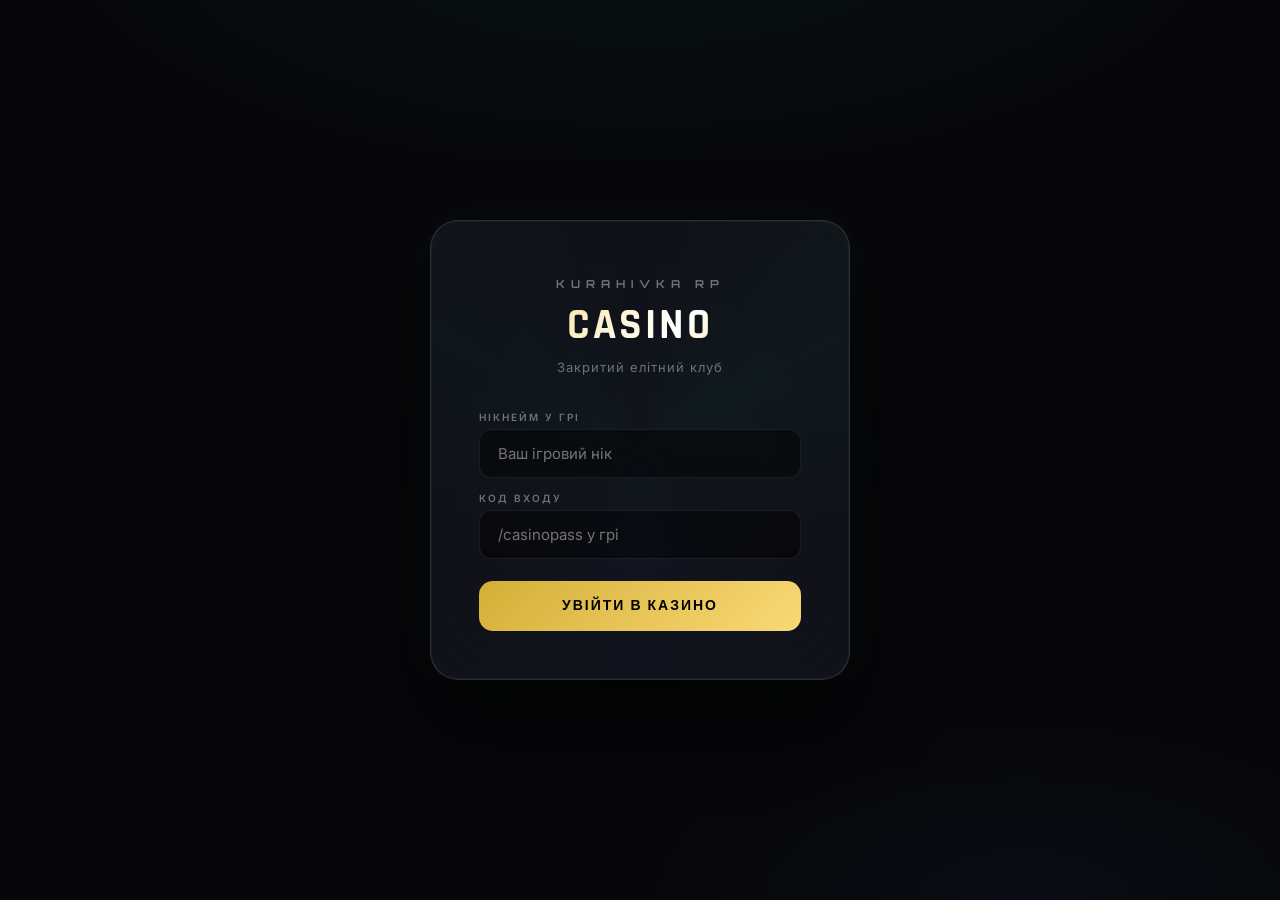
==== commit a608959a: "Update index.html" ====
--- a/index.html
+++ b/index.html
@@ -7,360 +7,774 @@
 <script src="https://www.gstatic.com/firebasejs/10.8.0/firebase-app-compat.js"></script>
 <script src="https://www.gstatic.com/firebasejs/10.8.0/firebase-database-compat.js"></script>
 <link rel="preconnect" href="https://fonts.googleapis.com">
-<link href="https://fonts.googleapis.com/css2?family=Rajdhani:wght@400;600;700;800&family=Orbitron:wght@400;700;900&family=Inter:wght@300;400;500;600&display=swap" rel="stylesheet">
+<link href="https://fonts.googleapis.com/css2?family=Rajdhani:wght@400;600;700&family=Orbitron:wght@400;700;900&family=Inter:wght@300;400;500;600&display=swap" rel="stylesheet">
 <style>
 /* ══════════════════════════════════════════════════════════
    ROOT & RESET
 ══════════════════════════════════════════════════════════ */
 :root {
-  --neon-green: #00ff9d; --neon-red: #ff3366; --gold: #f9d976; --gold-dark: #d4af37;
-  --gold-glow: rgba(249,217,118,0.35); --blue-accent: #4f8eff; --purple-accent: #a855f7;
-  --bg: #07070a; --bg2: #0d0d12; --panel: rgba(16,16,22,0.95); --glass: rgba(22,22,32,0.7);
-  --border: rgba(255,255,255,0.08); --border-bright: rgba(255,255,255,0.15);
-  --text: #ffffff; --text-muted: #8b92a5;
+  --neon-green: #00ff9d;
+  --neon-green-dim: rgba(0,255,157,0.12);
+  --neon-red: #ff3366;
+  --gold: #f9d976;
+  --gold-dark: #d4af37;
+  --gold-glow: rgba(249,217,118,0.35);
+  --blue-accent: #4f8eff;
+  --purple-accent: #a855f7;
+  --bg: #07070a;
+  --bg2: #0d0d12;
+  --panel: rgba(16,16,22,0.9);
+  --glass: rgba(22,22,32,0.7);
+  --border: rgba(255,255,255,0.06);
+  --border-bright: rgba(255,255,255,0.12);
+  --text: #ffffff;
+  --text-muted: #6b7280;
+  --text-dim: #374151;
+  --radius: 16px;
+  --radius-sm: 10px;
 }
 *,*::before,*::after{margin:0;padding:0;box-sizing:border-box;}
 html{scroll-behavior:smooth;}
 body{
-  background-color:var(--bg); color:var(--text); font-family:'Inter',sans-serif;
-  min-height:100vh; overflow-x:hidden;
-}
-
-/* ══════════════════════════════════════════════════════════
-   ANIMATIONS & SHIMMER
-══════════════════════════════════════════════════════════ */
-@keyframes shimmerText { 0% { background-position: -200% center; } 100% { background-position: 200% center; } }
-.shimmer-text {
-  background: linear-gradient(110deg, var(--gold) 20%, #ffffff 40%, #ffffff 60%, var(--gold) 80%);
-  background-size: 200% auto; color: transparent; -webkit-background-clip: text; background-clip: text;
-  animation: shimmerText 4s linear infinite;
-}
-@keyframes pageEnter { 0% { opacity: 0; transform: scale(0.97) translateY(20px); filter: blur(5px); } 100% { opacity: 1; transform: scale(1) translateY(0); filter: blur(0); } }
-.page { display: none; }
-.page.active { display: block; animation: pageEnter 0.5s cubic-bezier(0.16, 1, 0.3, 1) forwards; }
-.chip-icon { width: 1.2em; height: 1.2em; vertical-align: middle; margin-top: -3px; fill: var(--gold); filter: drop-shadow(0 0 5px rgba(249,217,118,0.4)); }
-
-/* ══════════════════════════════════════════════════════════
-   PARTICLE CANVAS & SCROLLBAR
-══════════════════════════════════════════════════════════ */
-#particle-canvas{ position:fixed;top:0;left:0;width:100%;height:100%; pointer-events:none;z-index:0;opacity:0.3; }
-::-webkit-scrollbar{width:6px;}
+  background-color:var(--bg);
+  background-image:
+    radial-gradient(ellipse 80% 50% at 50% -10%, rgba(0,255,157,0.04) 0%, transparent 60%),
+    radial-gradient(ellipse 60% 40% at 80% 100%, rgba(79,142,255,0.04) 0%, transparent 50%);
+  color:var(--text);
+  font-family:'Inter',sans-serif;
+  min-height:100vh;
+  overflow-x:hidden;
+}
+
+/* ══════════════════════════════════════════════════════════
+   PARTICLE CANVAS
+══════════════════════════════════════════════════════════ */
+#particle-canvas{
+  position:fixed;top:0;left:0;width:100%;height:100%;
+  pointer-events:none;z-index:0;opacity:0.4;
+}
+
+/* ══════════════════════════════════════════════════════════
+   SCROLLBAR
+══════════════════════════════════════════════════════════ */
+::-webkit-scrollbar{width:5px;}
 ::-webkit-scrollbar-track{background:var(--bg);}
-::-webkit-scrollbar-thumb{background:rgba(249,217,118,0.3);border-radius:3px;}
-
-/* ══════════════════════════════════════════════════════════
-   CLICK RIPPLE EFFECT
-══════════════════════════════════════════════════════════ */
-.click-ripple {
-  position: fixed; border-radius: 50%; border: 2px solid var(--gold); pointer-events: none;
-  animation: rippleAnim 0.6s cubic-bezier(0.1, 0.8, 0.3, 1) forwards; z-index: 9999;
-}
-@keyframes rippleAnim { 0% { width: 0; height: 0; opacity: 1; transform: translate(-50%, -50%); } 100% { width: 100px; height: 100px; opacity: 0; transform: translate(-50%, -50%); } }
+::-webkit-scrollbar-thumb{background:rgba(0,255,157,0.3);border-radius:3px;}
 
 /* ══════════════════════════════════════════════════════════
    AUTH SCREEN
 ══════════════════════════════════════════════════════════ */
-#auth-section{ display:flex;flex-direction:column;align-items:center; justify-content:center;height:100vh;position:relative;z-index:10; }
-.auth-glow-ring{ position:absolute; width:600px;height:600px;border-radius:50%; background:radial-gradient(circle,rgba(249,217,118,0.06) 0%,transparent 70%); animation:breathe 4s ease-in-out infinite; }
-@keyframes breathe{ 0%,100%{transform:scale(1);opacity:0.6;} 50%{transform:scale(1.08);opacity:1;} }
-.auth-box{ background:var(--glass); padding:56px 48px 48px; border-radius:28px; border:1px solid var(--border-bright); backdrop-filter:blur(40px); box-shadow:0 40px 80px rgba(0,0,0,0.8), 0 0 60px rgba(249,217,118,0.05); text-align:center; width:420px; position:relative; overflow:hidden; animation:slideUp 0.6s cubic-bezier(0.16,1,0.3,1) both; }
-@keyframes slideUp{ from{transform:translateY(40px);opacity:0;} to{transform:translateY(0);opacity:1;} }
-.auth-logo{ font-family:'Orbitron',monospace; font-size:12px;font-weight:700;letter-spacing:6px; color:var(--text-muted);text-transform:uppercase; margin-bottom:8px; }
-.auth-title{ font-family:'Rajdhani',sans-serif; font-size:46px;font-weight:700; margin-bottom:6px; }
-.auth-sub{ color:var(--text-muted);font-size:13px;letter-spacing:1px; margin-bottom:36px; }
-.field-wrap{position:relative;margin-bottom:16px;}
-.field-wrap label{ display:block;font-size:10px;font-weight:700;letter-spacing:2px; color:var(--text-muted);text-transform:uppercase;text-align:left; margin-bottom:8px; }
-.field-wrap input{ width:100%;padding:16px 20px; background:rgba(0,0,0,0.5); border:1px solid rgba(255,255,255,0.08); color:white;border-radius:14px;outline:none; font-size:15px;font-family:'Inter',sans-serif; transition:all 0.3s; }
-.field-wrap input:focus{ border-color:rgba(249,217,118,0.5); box-shadow:0 0 20px rgba(249,217,118,0.15); background:rgba(0,0,0,0.7); }
-.auth-btn{ width:100%;padding:18px;margin-top:12px; background:linear-gradient(135deg,var(--gold-dark),var(--gold)); color:#000;border:none;border-radius:14px; font-weight:800;font-size:15px;letter-spacing:2px; cursor:pointer;transition:all 0.3s cubic-bezier(0.16,1,0.3,1); text-transform:uppercase;font-family:'Rajdhani',sans-serif; }
-.auth-btn:hover{ box-shadow:0 0 30px var(--gold-glow),0 10px 30px rgba(212,175,55,0.4); transform:translateY(-3px) scale(1.02); }
-.auth-btn:active{ transform:translateY(0) scale(0.98); }
-.auth-btn:disabled{ background:#222;color:#555;cursor:not-allowed;transform:none;box-shadow:none; }
-
-/* ══════════════════════════════════════════════════════════
-   LOBBY LAYOUT & HEADER
+#auth-section{
+  display:flex;flex-direction:column;align-items:center;
+  justify-content:center;height:100vh;position:relative;z-index:10;
+}
+.auth-glow-ring{
+  position:absolute;
+  width:500px;height:500px;border-radius:50%;
+  background:radial-gradient(circle,rgba(0,255,157,0.06) 0%,transparent 70%);
+  animation:breathe 4s ease-in-out infinite;
+}
+@keyframes breathe{
+  0%,100%{transform:scale(1);opacity:0.6;}
+  50%{transform:scale(1.08);opacity:1;}
+}
+.auth-box{
+  background:var(--glass);
+  padding:56px 48px 48px;
+  border-radius:28px;
+  border:1px solid var(--border-bright);
+  backdrop-filter:blur(40px);
+  -webkit-backdrop-filter:blur(40px);
+  box-shadow:0 40px 80px rgba(0,0,0,0.7),
+             0 0 0 1px rgba(255,255,255,0.04) inset,
+             0 0 60px rgba(0,255,157,0.04);
+  text-align:center;
+  width:420px;
+  position:relative;
+  overflow:hidden;
+  animation:slideUp 0.6s cubic-bezier(0.16,1,0.3,1) both;
+}
+@keyframes slideUp{
+  from{transform:translateY(30px);opacity:0;}
+  to{transform:translateY(0);opacity:1;}
+}
+.auth-box::before{
+  content:'';position:absolute;top:-50%;left:-50%;
+  width:200%;height:200%;
+  background:conic-gradient(from 0deg at 50% 50%,
+    transparent 0deg,rgba(0,255,157,0.03) 60deg,transparent 120deg,
+    rgba(79,142,255,0.02) 180deg,transparent 240deg,rgba(0,255,157,0.02) 300deg,transparent 360deg);
+  animation:spin 20s linear infinite;
+}
+@keyframes spin{from{transform:rotate(0deg);}to{transform:rotate(360deg);}}
+
+.auth-logo{
+  font-family:'Orbitron',monospace;
+  font-size:11px;font-weight:700;letter-spacing:6px;
+  color:var(--text-muted);text-transform:uppercase;
+  margin-bottom:8px;
+  position:relative;z-index:1;
+}
+.auth-title{
+  font-family:'Rajdhani',sans-serif;
+  font-size:42px;font-weight:700;
+  background:linear-gradient(135deg,var(--gold) 0%,#fff 60%,var(--gold) 100%);
+  -webkit-background-clip:text;-webkit-text-fill-color:transparent;
+  letter-spacing:3px;
+  position:relative;z-index:1;
+  margin-bottom:6px;
+}
+.auth-sub{
+  color:var(--text-muted);font-size:13px;letter-spacing:1px;
+  margin-bottom:36px;position:relative;z-index:1;
+}
+
+.field-wrap{position:relative;margin-bottom:14px;z-index:1;}
+.field-wrap label{
+  display:block;font-size:10px;font-weight:600;letter-spacing:2px;
+  color:var(--text-muted);text-transform:uppercase;text-align:left;
+  margin-bottom:6px;
+}
+.field-wrap input{
+  width:100%;padding:14px 18px;
+  background:rgba(0,0,0,0.45);
+  border:1px solid rgba(255,255,255,0.08);
+  color:white;border-radius:12px;outline:none;
+  font-size:15px;font-family:'Inter',sans-serif;
+  transition:all 0.3s;
+}
+.field-wrap input:focus{
+  border-color:rgba(0,255,157,0.5);
+  box-shadow:0 0 0 3px rgba(0,255,157,0.08),0 0 20px rgba(0,255,157,0.1);
+  background:rgba(0,0,0,0.6);
+}
+.auth-btn{
+  width:100%;padding:16px;margin-top:8px;
+  background:linear-gradient(135deg,var(--gold-dark),var(--gold));
+  color:#000;border:none;border-radius:14px;
+  font-weight:800;font-size:14px;letter-spacing:2px;
+  cursor:pointer;transition:all 0.3s;
+  text-transform:uppercase;font-family:'Rajdhani',sans-serif;
+  position:relative;z-index:1;overflow:hidden;
+}
+.auth-btn::after{
+  content:'';position:absolute;top:50%;left:50%;
+  width:0;height:0;background:rgba(255,255,255,0.3);
+  border-radius:50%;transform:translate(-50%,-50%);
+  transition:width 0.4s,height 0.4s;
+}
+.auth-btn:hover::after{width:300px;height:300px;}
+.auth-btn:hover{box-shadow:0 0 30px var(--gold-glow),0 10px 30px rgba(212,175,55,0.3);transform:translateY(-2px);}
+.auth-btn:disabled{background:#222;color:#444;cursor:not-allowed;transform:none;box-shadow:none;}
+
+/* ══════════════════════════════════════════════════════════
+   BLOCKED OVERLAY
+══════════════════════════════════════════════════════════ */
+#out-of-casino-overlay{
+  display:none;position:fixed;top:0;left:0;width:100%;height:100%;
+  background:rgba(7,7,10,0.97);z-index:9999;
+  flex-direction:column;align-items:center;justify-content:center;
+  text-align:center;backdrop-filter:blur(20px);
+}
+#out-of-casino-overlay h1{
+  font-family:'Orbitron',monospace;
+  color:var(--neon-red);font-size:42px;
+  text-shadow:0 0 40px var(--neon-red),0 0 80px rgba(255,51,102,0.3);
+  animation:flickerRed 2s ease-in-out infinite;
+}
+@keyframes flickerRed{
+  0%,100%{opacity:1;}50%{opacity:0.85;}
+}
+
+/* ══════════════════════════════════════════════════════════
+   LOBBY LAYOUT
 ══════════════════════════════════════════════════════════ */
 #lobby-section{display:none;min-height:100vh;position:relative;z-index:10;}
-.header{ display:flex;justify-content:space-between;align-items:center; padding:0 48px;height:80px; background:rgba(7,7,10,0.85); backdrop-filter:blur(30px); border-bottom:1px solid var(--border); position:sticky;top:0;z-index:100; }
-.header-logo{ font-family:'Orbitron',monospace; font-size:16px;font-weight:900;letter-spacing:5px; line-height:1.2; cursor: pointer;}
-.header-logo span{ color:var(--text-muted); font-size:11px;letter-spacing:6px;display:block;font-weight:400; text-transform:uppercase;}
-.header-nav{display:flex;gap:8px;align-items:center;}
-.nav-tab{ padding:10px 24px;border-radius:30px;border:1px solid transparent; background:transparent; color:var(--text-muted); font-size:14px;font-weight:600;cursor:pointer; transition:all 0.3s;letter-spacing:0.5px; font-family:'Inter',sans-serif; }
-.nav-tab:hover{ color:var(--text); background:rgba(255,255,255,0.05); }
-.nav-tab.active{ background:rgba(249,217,118,0.1); color:var(--gold); border-color:rgba(249,217,118,0.2); box-shadow:0 0 20px rgba(249,217,118,0.05); }
-.header-right{display:flex;align-items:center;gap:20px;}
-.balance-badge{ background:rgba(249,217,118,0.08); border:1px solid rgba(249,217,118,0.3); padding:10px 24px;border-radius:30px; font-weight:800;font-size:16px; color:var(--gold); font-family:'Rajdhani',sans-serif; letter-spacing:1px; }
-.avatar-btn{ width:46px;height:46px;border-radius:50%; border:2px solid rgba(255,255,255,0.1); cursor:pointer;overflow:hidden; background:var(--bg2); display:flex;align-items:center;justify-content:center; transition:all 0.3s; }
-.avatar-btn img{width:100%;height:100%;object-fit:cover;}
-.avatar-btn:hover{border-color:var(--gold);box-shadow:0 0 20px rgba(249,217,118,0.3); transform:scale(1.05);}
-.logout-btn{ background:transparent; color:var(--text-muted); border:1px solid var(--border); padding:10px 18px; border-radius:12px; font-size:13px; font-weight:600; display:flex; align-items:center; gap:8px; cursor:pointer; transition:all 0.3s cubic-bezier(0.2, 0.8, 0.2, 1); }
-.logout-btn:hover{ background:rgba(255,51,102,0.1); color:var(--neon-red); border-color:rgba(255,51,102,0.4); box-shadow:0 0 15px rgba(255,51,102,0.2); transform:translateY(-2px); }
-
-/* ══════════════════════════════════════════════════════════
-   GAMES PAGE (CARDS WITH REAL IMAGES)
-══════════════════════════════════════════════════════════ */
-.page-content{padding:56px 48px;max-width:1500px;margin:0 auto;}
-.page-header{margin-bottom:48px;}
-.page-title{ font-family:'Rajdhani',sans-serif; font-size:46px;font-weight:800; line-height:1; border-left:4px solid var(--gold); padding-left:24px; }
-.page-desc{color:var(--text-muted);font-size:15px;margin-top:12px;padding-left:28px;}
-
-.featured-card{ background-color: var(--panel); background-position: center; background-size: cover; border:1px solid var(--border-bright); border-radius:28px; padding:64px; display:flex;align-items:center; margin-bottom:48px; position:relative;overflow:hidden; cursor:pointer;transition:all 0.5s cubic-bezier(0.16,1,0.3,1); }
-.featured-card::before{ content:'';position:absolute;inset:0; background:linear-gradient(90deg, rgba(7,7,10,0.95) 30%, rgba(7,7,10,0.6) 70%, transparent 100%); z-index: 1; transition:0.5s; }
-.featured-card:hover::before{ background:linear-gradient(90deg, rgba(7,7,10,0.9) 30%, rgba(7,7,10,0.4) 70%, transparent 100%); }
-.featured-card:hover{ border-color:var(--gold); box-shadow:0 20px 60px rgba(0,0,0,0.8), 0 0 40px rgba(249,217,118,0.15); transform:translateY(-5px); }
-.featured-content { position: relative; z-index: 2; max-width: 600px; }
-.featured-tag{ display:inline-block; background:rgba(249,217,118,0.15); border:1px solid rgba(249,217,118,0.4); color:var(--gold); font-size:11px;font-weight:800; letter-spacing:2px;padding:6px 16px;border-radius:30px; text-transform:uppercase;margin-bottom:16px; }
-.featured-name{ font-family:'Rajdhani',sans-serif; font-size:54px;font-weight:800;color:white; line-height:1;margin-bottom:16px; }
-.featured-desc{ color:#cbd5e1; font-size:16px;line-height:1.6; }
-.featured-stat{ display:flex;gap:40px;margin-top:28px; }
-.fstat-val{ font-family:'Orbitron',monospace;font-size:24px;font-weight:800;color:var(--gold); }
-.fstat-lbl{ font-size:11px;color:var(--text-muted);letter-spacing:1.5px;text-transform:uppercase;margin-top:4px; font-weight:700;}
-
-.category-filter{ display:flex;gap:12px;margin-bottom:32px;flex-wrap:wrap; }
-.cat-btn{ padding:10px 24px;border-radius:30px; border:1px solid var(--border);background:var(--glass); color:var(--text-muted);font-size:13px;font-weight:600; cursor:pointer;transition:all 0.3s; }
-.cat-btn:hover{border-color:var(--border-bright);color:var(--text); transform:translateY(-2px);}
-.cat-btn.active{ background:var(--gold); border-color:var(--gold); color:#000; box-shadow:0 0 20px rgba(249,217,118,0.3); }
-
-.game-grid{ display:grid; grid-template-columns:repeat(auto-fill,minmax(280px,1fr)); gap:24px; }
-.game-card{ background:var(--panel); border:1px solid var(--border); border-radius:24px; padding:20px; cursor:pointer; transition:all 0.4s cubic-bezier(0.175,0.885,0.32,1.275); position:relative;overflow:hidden; display:flex;flex-direction:column; animation:cardAppear 0.6s ease both; }
-@keyframes cardAppear{ from{opacity:0;transform:scale(0.9) translateY(30px);} to{opacity:1;transform:scale(1) translateY(0);} }
-.card-img-wrapper { width: 100%; height: 180px; border-radius: 16px; overflow: hidden; margin-bottom: 20px; position: relative; border: 1px solid rgba(255,255,255,0.05); }
-.card-img { width: 100%; height: 100%; object-fit: cover; transition: transform 0.6s cubic-bezier(0.2, 0.8, 0.2, 1); }
-.game-card:hover .card-img { transform: scale(1.1); }
-.game-card:hover{ transform:translateY(-10px); border-color:var(--accent-color); box-shadow:0 20px 40px rgba(0,0,0,0.6), 0 0 30px var(--accent-glow); }
-.card-ribbon{ position:absolute;top:20px;right:-35px; background:var(--gold);color:#000; font-size:10px;font-weight:900;letter-spacing:1.5px; padding:6px 40px;transform:rotate(45deg); text-transform:uppercase; z-index:10; box-shadow:0 5px 15px rgba(0,0,0,0.5); }
-.card-tag{ display:inline-block; font-size:10px;font-weight:700;letter-spacing:1.5px; padding:4px 12px;border-radius:20px; text-transform:uppercase;margin-bottom:12px; background:rgba(255,255,255,0.05);color:var(--text-muted); border:1px solid var(--border); }
-.card-name{ font-family:'Rajdhani',sans-serif; font-size:26px;font-weight:800;color:white; margin-bottom:8px;line-height:1.1;transition:color 0.3s; }
-.game-card:hover .card-name{color:var(--accent-color);}
-.card-desc{color:var(--text-muted);font-size:13px;line-height:1.5;flex:1;}
-.card-footer{ display:flex;align-items:center;justify-content:space-between; margin-top:24px;padding-top:16px;border-top:1px solid var(--border); }
-.card-maxwin{ font-size:11px;color:var(--text-muted); display:flex;flex-direction:column; }
-.card-maxwin strong{font-family:'Orbitron',monospace;font-size:15px;color:var(--text); margin-top:2px;}
-.game-card:hover .card-maxwin strong { color: var(--accent-color); }
-.card-play-btn{ padding:10px 20px;border-radius:20px; background:rgba(255,255,255,0.05); border:1px solid rgba(255,255,255,0.1); color:white; font-size:12px;font-weight:800;letter-spacing:1px; text-transform:uppercase; transition:all 0.3s; }
-.game-card:hover .card-play-btn{ background:var(--accent-color); color:#000; box-shadow:0 0 20px var(--accent-glow); border-color:var(--accent-color); }
-
-/* ══════════════════════════════════════════════════════════
-   LEADERBOARD & ONLINE PLAYERS
-══════════════════════════════════════════════════════════ */
-.leaderboard-table{ background:var(--panel);border:1px solid var(--border); border-radius:24px;overflow:hidden; box-shadow: 0 20px 40px rgba(0,0,0,0.5);}
-.lb-header{ display:grid;grid-template-columns:80px 1fr 180px 160px; padding:18px 32px; background:rgba(0,0,0,0.5); font-size:11px;font-weight:800;letter-spacing:2px; color:var(--text-muted);text-transform:uppercase; border-bottom:1px solid var(--border); }
-.lb-row{ display:grid;grid-template-columns:80px 1fr 180px 160px; padding:20px 32px; border-bottom:1px solid var(--border); align-items:center;transition:background 0.2s; cursor:pointer; }
+
+/* ── HEADER ── */
+.header{
+  display:flex;justify-content:space-between;align-items:center;
+  padding:0 48px;height:72px;
+  background:rgba(7,7,10,0.9);
+  backdrop-filter:blur(20px);
+  border-bottom:1px solid var(--border);
+  position:sticky;top:0;z-index:100;
+}
+.header-logo{
+  font-family:'Orbitron',monospace;
+  font-size:15px;font-weight:900;letter-spacing:4px;
+  background:linear-gradient(90deg,var(--gold),#fff 50%,var(--gold));
+  -webkit-background-clip:text;-webkit-text-fill-color:transparent;
+}
+.header-logo span{color:var(--neon-green);-webkit-text-fill-color:var(--neon-green);font-size:11px;letter-spacing:6px;display:block;font-weight:400;}
+
+.header-nav{display:flex;gap:4px;align-items:center;}
+.nav-tab{
+  padding:8px 20px;border-radius:30px;border:none;
+  background:transparent;color:var(--text-muted);
+  font-size:13px;font-weight:500;cursor:pointer;
+  transition:all 0.2s;letter-spacing:0.5px;
+  font-family:'Inter',sans-serif;
+}
+.nav-tab:hover{color:var(--text);background:rgba(255,255,255,0.05);}
+.nav-tab.active{
+  background:rgba(0,255,157,0.1);
+  color:var(--neon-green);
+  border:1px solid rgba(0,255,157,0.2);
+}
+
+.header-right{display:flex;align-items:center;gap:16px;}
+.balance-badge{
+  background:rgba(0,255,157,0.06);
+  border:1px solid rgba(0,255,157,0.25);
+  padding:8px 20px;border-radius:30px;
+  font-weight:700;font-size:15px;
+  color:var(--neon-green);
+  animation:pulseGlow 3s ease-in-out infinite;
+  font-family:'Rajdhani',sans-serif;
+  letter-spacing:1px;
+}
+@keyframes pulseGlow{
+  0%,100%{box-shadow:0 0 10px rgba(0,255,157,0.15);}
+  50%{box-shadow:0 0 25px rgba(0,255,157,0.4),0 0 40px rgba(0,255,157,0.1);}
+}
+
+.avatar-btn{
+  width:42px;height:42px;border-radius:50%;
+  border:2px solid rgba(0,255,157,0.3);
+  cursor:pointer;overflow:hidden;
+  background:var(--bg2);
+  display:flex;align-items:center;justify-content:center;
+  transition:all 0.3s;font-size:18px;
+  position:relative;
+}
+.avatar-btn img{width:100%;height:100%;object-fit:cover;border-radius:50%;}
+.avatar-btn:hover{border-color:var(--neon-green);box-shadow:0 0 15px rgba(0,255,157,0.3);}
+
+.logout-btn{
+  padding:8px 18px;border-radius:10px;
+  background:rgba(255,51,102,0.1);border:1px solid rgba(255,51,102,0.25);
+  color:var(--neon-red);font-size:13px;font-weight:600;
+  cursor:pointer;transition:all 0.2s;
+  font-family:'Inter',sans-serif;
+}
+.logout-btn:hover{background:rgba(255,51,102,0.2);box-shadow:0 0 15px rgba(255,51,102,0.2);}
+
+/* ══════════════════════════════════════════════════════════
+   PAGE VIEWS
+══════════════════════════════════════════════════════════ */
+.page{display:none;animation:fadeIn 0.4s ease;}
+.page.active{display:block;}
+@keyframes fadeIn{from{opacity:0;transform:translateY(12px);}to{opacity:1;transform:translateY(0);}}
+
+/* ══════════════════════════════════════════════════════════
+   GAMES PAGE
+══════════════════════════════════════════════════════════ */
+.page-content{padding:48px;max-width:1440px;margin:0 auto;}
+
+.page-header{margin-bottom:40px;}
+.page-title{
+  font-family:'Rajdhani',sans-serif;
+  font-size:40px;font-weight:700;
+  background:linear-gradient(90deg,var(--gold),#fff);
+  -webkit-background-clip:text;-webkit-text-fill-color:transparent;
+  line-height:1;
+  border-left:3px solid var(--gold);
+  padding-left:20px;
+}
+.page-desc{color:var(--text-muted);font-size:14px;margin-top:8px;padding-left:23px;}
+
+/* ── FEATURED / HERO CARD ── */
+.featured-card{
+  background:linear-gradient(135deg,rgba(0,255,157,0.06) 0%,rgba(7,7,10,0.9) 50%,rgba(79,142,255,0.06) 100%);
+  border:1px solid rgba(0,255,157,0.15);
+  border-radius:24px;padding:48px;
+  display:flex;align-items:center;gap:48px;
+  margin-bottom:48px;
+  position:relative;overflow:hidden;
+  cursor:pointer;transition:all 0.4s;
+}
+.featured-card::before{
+  content:'';position:absolute;inset:0;
+  background:linear-gradient(135deg,rgba(0,255,157,0.03),transparent);
+  opacity:0;transition:0.4s;
+}
+.featured-card:hover::before{opacity:1;}
+.featured-card:hover{
+  border-color:rgba(0,255,157,0.4);
+  box-shadow:0 0 60px rgba(0,255,157,0.08);
+  transform:translateY(-3px);
+}
+.featured-icon{
+  font-size:80px;flex-shrink:0;
+  animation:floatIcon 3s ease-in-out infinite;
+}
+@keyframes floatIcon{
+  0%,100%{transform:translateY(0)rotate(0deg);}
+  50%{transform:translateY(-8px)rotate(3deg);}
+}
+.featured-tag{
+  display:inline-block;
+  background:rgba(0,255,157,0.1);border:1px solid rgba(0,255,157,0.3);
+  color:var(--neon-green);font-size:10px;font-weight:700;
+  letter-spacing:2px;padding:4px 12px;border-radius:30px;
+  text-transform:uppercase;margin-bottom:12px;
+}
+.featured-name{
+  font-family:'Rajdhani',sans-serif;
+  font-size:44px;font-weight:700;color:white;
+  line-height:1;margin-bottom:10px;
+}
+.featured-desc{color:var(--text-muted);font-size:15px;line-height:1.6;}
+.featured-stat{
+  display:flex;gap:32px;margin-top:20px;
+}
+.fstat{text-align:center;}
+.fstat-val{font-family:'Orbitron',monospace;font-size:20px;font-weight:700;color:var(--neon-green);}
+.fstat-lbl{font-size:10px;color:var(--text-muted);letter-spacing:1px;text-transform:uppercase;margin-top:2px;}
+
+/* ── CATEGORY FILTER ── */
+.category-filter{
+  display:flex;gap:8px;margin-bottom:28px;flex-wrap:wrap;
+}
+.cat-btn{
+  padding:7px 18px;border-radius:30px;
+  border:1px solid var(--border);background:transparent;
+  color:var(--text-muted);font-size:12px;font-weight:600;
+  cursor:pointer;transition:all 0.2s;letter-spacing:0.5px;
+  font-family:'Inter',sans-serif;
+}
+.cat-btn:hover{border-color:var(--border-bright);color:var(--text);}
+.cat-btn.active{
+  background:rgba(249,217,118,0.1);border-color:rgba(249,217,118,0.4);
+  color:var(--gold);
+}
+
+/* ── GAME GRID ── */
+.game-grid{
+  display:grid;
+  grid-template-columns:repeat(auto-fill,minmax(260px,1fr));
+  gap:20px;
+}
+.game-card{
+  background:var(--glass);
+  border:1px solid var(--border);
+  border-radius:20px;
+  padding:32px 24px 28px;
+  cursor:pointer;
+  transition:all 0.35s cubic-bezier(0.175,0.885,0.32,1.275);
+  position:relative;overflow:hidden;
+  display:flex;flex-direction:column;
+  animation:cardAppear 0.5s ease both;
+}
+@keyframes cardAppear{
+  from{opacity:0;transform:scale(0.92)translateY(20px);}
+  to{opacity:1;transform:scale(1)translateY(0);}
+}
+.game-card::after{
+  content:'';position:absolute;inset:0;
+  background:linear-gradient(135deg,rgba(255,255,255,0.03),transparent);
+  opacity:0;transition:0.3s;
+}
+.game-card:hover::after{opacity:1;}
+.game-card:hover{
+  transform:translateY(-8px)scale(1.02);
+  border-color:var(--accent-color,rgba(0,255,157,0.4));
+  box-shadow:0 20px 40px rgba(0,0,0,0.4),0 0 30px var(--accent-glow,rgba(0,255,157,0.08));
+}
+.card-ribbon{
+  position:absolute;top:16px;right:-28px;
+  background:var(--gold);color:#000;
+  font-size:9px;font-weight:800;letter-spacing:1px;
+  padding:4px 36px;transform:rotate(45deg);
+  text-transform:uppercase;
+}
+.card-icon{
+  font-size:40px;margin-bottom:16px;
+  display:inline-block;transition:transform 0.3s;
+}
+.game-card:hover .card-icon{transform:scale(1.15)rotate(-5deg);}
+.card-tag{
+  display:inline-block;
+  font-size:9px;font-weight:700;letter-spacing:1.5px;
+  padding:3px 10px;border-radius:20px;
+  text-transform:uppercase;margin-bottom:10px;
+  background:rgba(255,255,255,0.05);color:var(--text-muted);
+  border:1px solid var(--border);
+}
+.card-name{
+  font-family:'Rajdhani',sans-serif;
+  font-size:24px;font-weight:700;color:white;
+  margin-bottom:6px;line-height:1.1;transition:color 0.2s;
+}
+.game-card:hover .card-name{color:var(--accent-color,var(--neon-green));}
+.card-desc{color:var(--text-muted);font-size:12px;line-height:1.5;flex:1;}
+.card-footer{
+  display:flex;align-items:center;justify-content:space-between;
+  margin-top:20px;padding-top:16px;border-top:1px solid var(--border);
+}
+.card-maxwin{
+  font-size:11px;color:var(--text-muted);
+  display:flex;flex-direction:column;
+}
+.card-maxwin strong{font-family:'Orbitron',monospace;font-size:14px;color:var(--accent-color,var(--neon-green));}
+.card-play-btn{
+  padding:7px 16px;border-radius:20px;
+  background:var(--accent-color,rgba(0,255,157,0.15));
+  border:1px solid var(--accent-color,rgba(0,255,157,0.3));
+  color:var(--accent-color,var(--neon-green));
+  font-size:11px;font-weight:700;letter-spacing:1px;
+  text-transform:uppercase;
+  transition:all 0.2s;
+}
+.game-card:hover .card-play-btn{
+  background:var(--accent-color,var(--neon-green));
+  color:#000;
+  box-shadow:0 0 15px var(--accent-glow,rgba(0,255,157,0.4));
+}
+
+/* ══════════════════════════════════════════════════════════
+   LEADERBOARD PAGE
+══════════════════════════════════════════════════════════ */
+.leaderboard-table{
+  background:var(--panel);border:1px solid var(--border);
+  border-radius:20px;overflow:hidden;
+}
+.lb-header{
+  display:grid;grid-template-columns:60px 1fr 140px 140px;
+  padding:14px 28px;
+  background:rgba(0,0,0,0.3);
+  font-size:10px;font-weight:700;letter-spacing:2px;
+  color:var(--text-muted);text-transform:uppercase;
+  border-bottom:1px solid var(--border);
+}
+.lb-row{
+  display:grid;grid-template-columns:60px 1fr 140px 140px;
+  padding:18px 28px;
+  border-bottom:1px solid var(--border);
+  align-items:center;transition:background 0.2s;
+  animation:fadeIn 0.3s ease both;
+}
 .lb-row:last-child{border-bottom:none;}
-.lb-row:hover{background:rgba(255,255,255,0.03); transform: scale(1.01); box-shadow: 0 5px 15px rgba(0,0,0,0.3); z-index:2; position: relative;}
-.lb-row.me{background:rgba(249,217,118,0.05);border-left:3px solid var(--gold);}
-.lb-rank{ font-family:'Orbitron',monospace; font-size:18px;font-weight:800; }
-.lb-rank.gold{color:var(--gold); text-shadow: 0 0 10px var(--gold);}
-.lb-rank.silver{color:#e2e8f0; text-shadow: 0 0 10px #e2e8f0;}
-.lb-rank.bronze{color:#cd7f32; text-shadow: 0 0 10px #cd7f32;}
-.lb-player{display:flex;align-items:center;gap:16px;}
-.lb-avatar{ width:44px;height:44px;border-radius:50%; background:var(--bg2);border:2px solid var(--border-bright); display:flex;align-items:center;justify-content:center;font-size:18px;overflow:hidden; }
-.lb-avatar img{width:100%;height:100%;object-fit:cover;}
-.lb-name{font-weight:700;font-size:15px; font-family:'Rajdhani', sans-serif;}
-.lb-chips{ font-family:'Rajdhani',sans-serif; font-size:22px;font-weight:800;color:var(--gold); letter-spacing:1px; }
-.lb-games{color:var(--text-muted);font-size:14px; font-weight: 600;}
-
-/* ══════════════════════════════════════════════════════════
-   PROFILE PAGE & BADGES
-══════════════════════════════════════════════════════════ */
-.profile-layout{display:grid;grid-template-columns:360px 1fr;gap:32px;}
-.profile-card{ background:var(--panel);border:1px solid var(--border); border-radius:28px;padding:40px 32px;text-align:center; position:relative;overflow:hidden;height:fit-content; box-shadow: 0 20px 40px rgba(0,0,0,0.5);}
-
-/* Змінний банер */
-.profile-banner-wrap { position:absolute; top:0; left:0; right:0; height:120px; z-index:0; }
-.profile-banner-bg { width:100%; height:100%; background:linear-gradient(135deg,rgba(249,217,118,0.1),rgba(0,0,0,0)); background-size:cover; background-position:center; transition:0.3s; }
-.banner-edit-badge { position:absolute; top:12px; right:12px; width:32px; height:32px; border-radius:50%; background:rgba(0,0,0,0.6); color:var(--text-muted); display:flex; align-items:center; justify-content:center; cursor:pointer; z-index:2; border:1px solid var(--border); transition:0.2s; }
-.banner-edit-badge:hover { background:var(--gold); color:#000; border-color:var(--gold); transform:scale(1.1); }
-
-.profile-avatar-wrap{position:relative;display:inline-block;margin-bottom:24px; z-index:1; margin-top: 40px;}
-.profile-avatar{ width:120px;height:120px;border-radius:50%; border:4px solid var(--gold); background:var(--bg2);overflow:hidden; display:flex;align-items:center;justify-content:center; font-size:48px;position:relative;z-index:1; cursor:pointer;transition:all 0.4s cubic-bezier(0.175,0.885,0.32,1.275); }
-.profile-avatar img{width:100%;height:100%;object-fit:cover;}
-.profile-avatar:hover{box-shadow:0 0 40px rgba(249,217,118,0.4); transform:scale(1.05);}
-.avatar-edit-badge{ position:absolute;bottom:4px;right:4px; width:32px;height:32px;border-radius:50%; background:var(--gold);color:#000; display:flex;align-items:center;justify-content:center; font-size:14px;cursor:pointer;z-index:2; box-shadow:0 4px 12px rgba(0,0,0,0.5); transition:transform 0.2s; }
-.avatar-edit-badge:hover{transform:scale(1.15) rotate(10deg);}
-
-.profile-name-wrap { display:flex; align-items:center; justify-content:center; gap:10px; margin-bottom:4px; z-index:1; position:relative;}
-.profile-name{ font-family:'Rajdhani',sans-serif; font-size:36px;font-weight:800; }
-.name-edit-icon { font-size:14px; cursor:pointer; opacity:0.5; transition:0.2s; }
-.name-edit-icon:hover { opacity:1; color:var(--gold); }
-.profile-id { color:var(--text-muted); font-size:12px; letter-spacing:2px; margin-bottom:20px; font-weight:700; z-index:1; position:relative;}
-
-/* Система бейджів */
-.profile-badge-row{display:flex;gap:10px;flex-wrap:wrap;justify-content:center; margin-bottom: 24px; z-index:1; position:relative;}
-.p-badge{ padding:6px 16px;border-radius:30px;font-size:12px;font-weight:800; letter-spacing:1px;border:1px solid; text-transform:uppercase; box-shadow: inset 0 0 10px rgba(0,0,0,0.5); }
-.p-badge.newcomer{background:rgba(255,255,255,0.05);border-color:rgba(255,255,255,0.2);color:#ccc;}
-.p-badge.experienced{background:rgba(0,255,157,0.1);border-color:rgba(0,255,157,0.4);color:var(--neon-green); box-shadow:0 0 15px rgba(0,255,157,0.2);}
-.p-badge.veteran{background:rgba(79,142,255,0.1);border-color:rgba(79,142,255,0.4);color:var(--blue-accent); box-shadow:0 0 15px rgba(79,142,255,0.2);}
-.p-badge.vip{background:rgba(249,217,118,0.1);border-color:rgba(249,217,118,0.4);color:var(--gold); box-shadow:0 0 15px rgba(249,217,118,0.2);}
-.p-badge.highroller{background:rgba(168,85,247,0.1);border-color:rgba(168,85,247,0.4);color:var(--purple-accent); box-shadow:0 0 15px rgba(168,85,247,0.2);}
-.p-badge.whale{background:rgba(255,51,102,0.15);border-color:rgba(255,51,102,0.6);color:var(--neon-red); box-shadow:0 0 25px rgba(255,51,102,0.3);}
-
-.profile-stats{ display:grid;grid-template-columns:1fr 1fr;gap:16px;margin-bottom:24px; z-index:1; position:relative;}
-.pstat{ background:rgba(0,0,0,0.6);border:1px solid var(--border); border-radius:16px;padding:20px 12px; transition: transform 0.3s; cursor: default;}
-.pstat:hover { transform: translateY(-5px); background:rgba(255,255,255,0.03); }
-.pstat-val{ font-family:'Orbitron',monospace; font-size:22px;font-weight:800; margin-bottom:6px; }
-.pstat-lbl{font-size:11px;color:var(--text-muted);letter-spacing:1px;text-transform:uppercase; font-weight:700;}
+.lb-row:hover{background:rgba(255,255,255,0.02);}
+.lb-row.me{background:rgba(0,255,157,0.03);border-left:2px solid var(--neon-green);}
+.lb-rank{
+  font-family:'Orbitron',monospace;
+  font-size:16px;font-weight:700;
+}
+.lb-rank.gold{color:var(--gold);}
+.lb-rank.silver{color:#c0c0c0;}
+.lb-rank.bronze{color:#cd7f32;}
+.lb-player{display:flex;align-items:center;gap:12px;}
+.lb-avatar{
+  width:38px;height:38px;border-radius:50%;
+  background:var(--bg2);border:2px solid var(--border-bright);
+  display:flex;align-items:center;justify-content:center;font-size:16px;overflow:hidden;
+}
+.lb-avatar img{width:100%;height:100%;object-fit:cover;border-radius:50%;}
+.lb-name{font-weight:600;font-size:14px;}
+.lb-chips{
+  font-family:'Rajdhani',sans-serif;
+  font-size:18px;font-weight:700;color:var(--neon-green);
+  letter-spacing:1px;
+}
+.lb-games{color:var(--text-muted);font-size:13px;}
+
+/* ══════════════════════════════════════════════════════════
+   PROFILE PAGE
+══════════════════════════════════════════════════════════ */
+.profile-layout{display:grid;grid-template-columns:320px 1fr;gap:28px;}
+
+.profile-card{
+  background:var(--panel);border:1px solid var(--border);
+  border-radius:24px;padding:36px 28px;text-align:center;
+  position:relative;overflow:hidden;height:fit-content;
+}
+.profile-card::before{
+  content:'';position:absolute;top:0;left:0;right:0;height:80px;
+  background:linear-gradient(135deg,rgba(0,255,157,0.08),rgba(79,142,255,0.06));
+}
+.profile-avatar-wrap{position:relative;display:inline-block;margin-bottom:20px;}
+.profile-avatar{
+  width:100px;height:100px;border-radius:50%;
+  border:3px solid rgba(0,255,157,0.4);
+  background:var(--bg2);overflow:hidden;
+  display:flex;align-items:center;justify-content:center;
+  font-size:40px;position:relative;z-index:1;
+  cursor:pointer;transition:all 0.3s;
+}
+.profile-avatar img{width:100%;height:100%;object-fit:cover;border-radius:50%;}
+.profile-avatar:hover{border-color:var(--neon-green);box-shadow:0 0 25px rgba(0,255,157,0.3);}
+.avatar-edit-badge{
+  position:absolute;bottom:2px;right:2px;
+  width:28px;height:28px;border-radius:50%;
+  background:var(--neon-green);color:#000;
+  display:flex;align-items:center;justify-content:center;
+  font-size:13px;cursor:pointer;z-index:2;
+  box-shadow:0 2px 8px rgba(0,0,0,0.4);
+  transition:transform 0.2s;
+}
+.avatar-edit-badge:hover{transform:scale(1.15);}
+#avatar-upload-input{display:none;}
+
+.profile-name{
+  font-family:'Rajdhani',sans-serif;
+  font-size:28px;font-weight:700;margin-bottom:4px;
+}
+.profile-since{color:var(--text-muted);font-size:12px;letter-spacing:1px;margin-bottom:24px;}
+
+.profile-stats{
+  display:grid;grid-template-columns:1fr 1fr;gap:12px;margin-bottom:24px;
+}
+.pstat{
+  background:rgba(0,0,0,0.3);border:1px solid var(--border);
+  border-radius:12px;padding:14px 10px;
+}
+.pstat-val{
+  font-family:'Orbitron',monospace;
+  font-size:18px;font-weight:700;
+  margin-bottom:4px;
+}
+.pstat-lbl{font-size:10px;color:var(--text-muted);letter-spacing:1px;text-transform:uppercase;}
 .pstat.green .pstat-val{color:var(--neon-green);}
 .pstat.gold .pstat-val{color:var(--gold);}
 .pstat.red .pstat-val{color:var(--neon-red);}
 .pstat.blue .pstat-val{color:var(--blue-accent);}
 
-.history-panel{background:var(--panel);border:1px solid var(--border);border-radius:28px;overflow:hidden; box-shadow: 0 20px 40px rgba(0,0,0,0.5);}
-.history-header{ padding:28px 32px;border-bottom:1px solid var(--border); display:flex;align-items:center;justify-content:space-between; }
-.history-title{ font-family:'Rajdhani',sans-serif;font-size:26px;font-weight:800; }
-.history-filter{display:flex;gap:8px;}
-.hf-btn{ padding:8px 18px;border-radius:30px;border:1px solid var(--border); background:transparent;color:var(--text-muted); font-size:12px;font-weight:700;cursor:pointer;transition:all 0.3s; font-family:'Inter',sans-serif; }
-.hf-btn:hover { background: rgba(255,255,255,0.05); color: white;}
-.hf-btn.active{background:var(--gold);border-color:var(--gold);color:#000;}
-
-.history-list{max-height:600px;overflow-y:auto;}
-.hist-row{ display:grid;grid-template-columns:48px 1fr 120px 140px 100px; padding:18px 32px;border-bottom:1px solid var(--border); align-items:center;gap:16px;transition:all 0.2s; animation:slideIn 0.4s ease both; }
-@keyframes slideIn{from{opacity:0;transform:translateX(-20px);}to{opacity:1;transform:translateX(0);}}
+.profile-badge-row{display:flex;gap:8px;flex-wrap:wrap;justify-content:center;}
+.p-badge{
+  padding:5px 14px;border-radius:20px;font-size:11px;font-weight:700;
+  letter-spacing:0.5px;border:1px solid;
+}
+.p-badge.newcomer{background:rgba(255,255,255,0.05);border-color:var(--border);color:var(--text-muted);}
+.p-badge.winner{background:rgba(0,255,157,0.1);border-color:rgba(0,255,157,0.3);color:var(--neon-green);}
+.p-badge.vip{background:rgba(249,217,118,0.1);border-color:rgba(249,217,118,0.3);color:var(--gold);}
+.p-badge.highroller{background:rgba(168,85,247,0.1);border-color:rgba(168,85,247,0.3);color:var(--purple-accent);}
+
+/* ── HISTORY ── */
+.history-panel{background:var(--panel);border:1px solid var(--border);border-radius:24px;overflow:hidden;}
+.history-header{
+  padding:24px 28px;border-bottom:1px solid var(--border);
+  display:flex;align-items:center;justify-content:space-between;
+}
+.history-title{
+  font-family:'Rajdhani',sans-serif;font-size:22px;font-weight:700;
+}
+.history-filter{display:flex;gap:6px;}
+.hf-btn{
+  padding:5px 14px;border-radius:20px;border:1px solid var(--border);
+  background:transparent;color:var(--text-muted);
+  font-size:11px;font-weight:600;cursor:pointer;transition:all 0.2s;
+  font-family:'Inter',sans-serif;
+}
+.hf-btn.active{background:rgba(0,255,157,0.1);border-color:rgba(0,255,157,0.3);color:var(--neon-green);}
+
+.history-list{max-height:480px;overflow-y:auto;}
+.hist-row{
+  display:grid;grid-template-columns:44px 1fr 100px 110px 90px;
+  padding:16px 28px;border-bottom:1px solid var(--border);
+  align-items:center;gap:12px;transition:background 0.15s;
+  animation:slideIn 0.3s ease both;
+}
+@keyframes slideIn{from{opacity:0;transform:translateX(-12px);}to{opacity:1;transform:translateX(0);}}
 .hist-row:last-child{border-bottom:none;}
-.hist-row:hover{background:rgba(255,255,255,0.03); padding-left:40px; }
-.hist-icon{ width:48px;height:48px;border-radius:14px; display:flex;align-items:center;justify-content:center; font-size:24px;flex-shrink:0; box-shadow: inset 0 0 10px rgba(0,0,0,0.5);}
-.hist-game{font-weight:700;font-size:15px; font-family:'Rajdhani', sans-serif; font-size: 18px;}
-.hist-date{color:var(--text-muted);font-size:12px;margin-top:2px;}
-.hist-bet{color:var(--text-muted);font-size:15px;font-family:'Rajdhani',sans-serif; font-weight:600;}
-.hist-result{ font-family:'Rajdhani',sans-serif;font-size:18px;font-weight:800; letter-spacing:0.5px; }
+.hist-row:hover{background:rgba(255,255,255,0.02);}
+.hist-icon{
+  width:40px;height:40px;border-radius:10px;
+  display:flex;align-items:center;justify-content:center;
+  font-size:20px;flex-shrink:0;
+}
+.hist-game{font-weight:600;font-size:13px;}
+.hist-date{color:var(--text-muted);font-size:11px;margin-top:2px;}
+.hist-bet{color:var(--text-muted);font-size:13px;font-family:'Rajdhani',sans-serif;}
+.hist-result{
+  font-family:'Rajdhani',sans-serif;font-size:16px;font-weight:700;
+  letter-spacing:0.5px;
+}
 .hist-result.win{color:var(--neon-green);}
-.hist-result.loss{color:var(--text-muted);}
-.hist-mult{ font-size:13px;font-weight:800;padding:6px 12px;border-radius:30px; text-align:center;letter-spacing:0.5px; }
-.hist-mult.win{background:rgba(0,255,157,0.1);color:var(--neon-green); border:1px solid rgba(0,255,157,0.3);}
-.hist-mult.loss{background:rgba(255,255,255,0.05);color:var(--text-muted); border:1px solid var(--border);}
-
-.profile-chart-section{ background:var(--panel);border:1px solid var(--border); border-radius:28px;padding:32px;margin-top:32px; box-shadow: 0 20px 40px rgba(0,0,0,0.5);}
-.chart-title{ font-family:'Rajdhani',sans-serif;font-size:24px;font-weight:800; margin-bottom:24px; }
-#profit-chart{width:100%;height:160px;position:relative;}
+.hist-result.loss{color:var(--neon-red);}
+.hist-mult{
+  font-size:12px;font-weight:700;padding:4px 10px;border-radius:20px;
+  text-align:center;letter-spacing:0.5px;
+}
+.hist-mult.win{background:rgba(0,255,157,0.1);color:var(--neon-green);}
+.hist-mult.loss{background:rgba(255,51,102,0.1);color:var(--neon-red);}
+
+.profile-chart-section{
+  background:var(--panel);border:1px solid var(--border);
+  border-radius:24px;padding:28px;margin-top:24px;
+}
+.chart-title{
+  font-family:'Rajdhani',sans-serif;font-size:20px;font-weight:700;
+  margin-bottom:20px;
+}
+#profit-chart{width:100%;height:140px;position:relative;}
 .chart-svg{width:100%;height:100%;}
 
 /* ══════════════════════════════════════════════════════════
-   LIVE TICKER
-══════════════════════════════════════════════════════════ */
-.live-ticker{ background:rgba(0,0,0,0.6);border-bottom:1px solid var(--border); overflow:hidden;height:44px;display:flex;align-items:center; }
-.ticker-label{ background:var(--gold);color:#000; font-size:11px;font-weight:900;letter-spacing:2px;padding:0 20px; height:100%;display:flex;align-items:center;flex-shrink:0; text-transform:uppercase; box-shadow: 5px 0 15px rgba(0,0,0,0.5); z-index:2;}
-.ticker-wrap{overflow:hidden;flex:1;position:relative;}
-.ticker-inner{ display:flex;gap:64px;align-items:center; animation:ticker 35s linear infinite; white-space:nowrap;padding:0 32px; }
-@keyframes ticker{from{transform:translateX(0);}to{transform:translateX(-50%);}}
-.ticker-item{ font-size:13px;color:var(--text-muted); display:flex;align-items:center;gap:10px;flex-shrink:0; font-weight: 500;}
-.ticker-item strong { color: white; cursor:pointer;}
-.ticker-item strong:hover { color: var(--gold); text-decoration: underline;}
-.ticker-item .win-tag{color:var(--neon-green);font-weight:800; background:rgba(0,255,157,0.1); padding: 4px 10px; border-radius: 20px;}
-.ticker-item .loss-tag{color:var(--neon-red);font-weight:800; background:rgba(255,51,102,0.1); padding: 4px 10px; border-radius: 20px;}
-
-/* ══════════════════════════════════════════════════════════
-   MODALS, TOASTS & BLOCKED OVERLAY
-══════════════════════════════════════════════════════════ */
-#out-of-casino-overlay{
-  display:none !important; position:fixed;top:0;left:0;width:100%;height:100%;
-  background:rgba(7,7,10,0.98);z-index:9999999; pointer-events:all;
-  flex-direction:column;align-items:center;justify-content:center;
-  text-align:center;backdrop-filter:blur(25px);
-}
-#out-of-casino-overlay.show-overlay { display:flex !important; }
-#out-of-casino-overlay h1{
-  font-family:'Orbitron',monospace; color:var(--neon-red);font-size:56px;
-  text-shadow:0 0 50px var(--neon-red),0 0 100px rgba(255,51,102,0.4); animation:flickerRed 2s ease-in-out infinite;
-}
-@keyframes flickerRed{ 0%,100%{opacity:1;}50%{opacity:0.7;} }
-
-.modal-overlay{ display:none;position:fixed;inset:0; background:rgba(0,0,0,0.85);backdrop-filter:blur(15px); z-index:5000;align-items:center;justify-content:center; }
-.modal-overlay.open{display:flex;animation:fadeIn 0.3s ease;}
-.modal{ background:var(--panel);border:1px solid var(--border-bright); border-radius:28px;padding:48px;width:480px; position:relative;animation:slideUp 0.4s cubic-bezier(0.16,1,0.3,1); box-shadow: 0 40px 100px rgba(0,0,0,0.8); text-align:center;}
-.modal-title{ font-family:'Rajdhani',sans-serif;font-size:32px;font-weight:800; margin-bottom:8px; }
-.modal-sub{color:var(--text-muted);font-size:14px;margin-bottom:32px;}
-.modal-close{ position:absolute;top:24px;right:24px; width:36px;height:36px;border-radius:50%; background:rgba(255,255,255,0.05);border:1px solid var(--border); color:var(--text-muted);cursor:pointer; display:flex;align-items:center;justify-content:center; font-size:18px;transition:all 0.3s; }
-.modal-close:hover{background:var(--neon-red);color:white; border-color:var(--neon-red); transform:rotate(90deg);}
-
-.upload-zone{ border:2px dashed rgba(249,217,118,0.3);border-radius:20px; padding:48px;text-align:center;cursor:pointer; transition:all 0.3s;background:rgba(249,217,118,0.02); margin-bottom:24px; }
-.upload-zone:hover{ border-color:var(--gold); background:rgba(249,217,118,0.05); transform:scale(1.02); }
-.upload-zone-icon{font-size:48px;margin-bottom:16px; animation:floatIcon 3s ease-in-out infinite;}
-.upload-zone-text{font-size:15px;color:var(--text-muted); line-height:1.5;}
-.upload-zone-text strong{color:var(--gold);}
-.upload-preview{ width:120px;height:120px;border-radius:16px; margin:0 auto 24px;overflow:hidden;border:4px solid var(--gold); display:none; box-shadow: 0 0 30px rgba(249,217,118,0.3);}
+   AVATAR MODAL
+══════════════════════════════════════════════════════════ */
+.modal-overlay{
+  display:none;position:fixed;inset:0;
+  background:rgba(0,0,0,0.8);backdrop-filter:blur(10px);
+  z-index:500;align-items:center;justify-content:center;
+}
+.modal-overlay.open{display:flex;animation:fadeIn 0.2s ease;}
+.modal{
+  background:var(--panel);border:1px solid var(--border-bright);
+  border-radius:24px;padding:40px;width:440px;
+  position:relative;animation:slideUp 0.3s ease;
+}
+.modal-title{
+  font-family:'Rajdhani',sans-serif;font-size:26px;font-weight:700;
+  margin-bottom:8px;
+}
+.modal-sub{color:var(--text-muted);font-size:13px;margin-bottom:28px;}
+.modal-close{
+  position:absolute;top:20px;right:20px;
+  width:32px;height:32px;border-radius:50%;
+  background:rgba(255,255,255,0.06);border:1px solid var(--border);
+  color:var(--text-muted);cursor:pointer;
+  display:flex;align-items:center;justify-content:center;
+  font-size:16px;transition:all 0.2s;
+}
+.modal-close:hover{background:rgba(255,255,255,0.12);color:white;}
+
+.upload-zone{
+  border:2px dashed rgba(0,255,157,0.25);border-radius:16px;
+  padding:40px;text-align:center;cursor:pointer;
+  transition:all 0.3s;background:rgba(0,255,157,0.02);
+  margin-bottom:20px;
+}
+.upload-zone:hover{
+  border-color:rgba(0,255,157,0.5);
+  background:rgba(0,255,157,0.04);
+}
+.upload-zone-icon{font-size:44px;margin-bottom:12px;}
+.upload-zone-text{font-size:14px;color:var(--text-muted);}
+.upload-zone-text strong{color:var(--neon-green);}
+.upload-preview{
+  width:100px;height:100px;border-radius:50%;
+  margin:0 auto 16px;overflow:hidden;border:3px solid rgba(0,255,157,0.4);
+  display:none;
+}
 .upload-preview img{width:100%;height:100%;object-fit:cover;}
-.modal-btn{ width:100%;padding:16px;border-radius:14px; background:linear-gradient(135deg,var(--gold-dark),var(--gold)); color:#000;border:none;font-weight:800;font-size:15px; letter-spacing:2px;cursor:pointer;transition:all 0.3s; text-transform:uppercase;font-family:'Rajdhani',sans-serif; }
-.modal-btn:hover{box-shadow:0 0 30px var(--gold-glow);transform:translateY(-3px);}
-.modal-btn:disabled{background:#222;color:#555;cursor:not-allowed;transform:none;box-shadow:none;}
-.modal-status{text-align:center;font-size:14px;margin-top:16px;min-height:20px; font-weight:600;}
+.modal-btn{
+  width:100%;padding:14px;border-radius:12px;
+  background:linear-gradient(135deg,var(--gold-dark),var(--gold));
+  color:#000;border:none;font-weight:800;font-size:14px;
+  letter-spacing:1px;cursor:pointer;transition:all 0.3s;
+  text-transform:uppercase;font-family:'Rajdhani',sans-serif;
+}
+.modal-btn:hover{box-shadow:0 0 25px var(--gold-glow);transform:translateY(-2px);}
+.modal-btn:disabled{background:#222;color:#444;cursor:not-allowed;transform:none;box-shadow:none;}
+.modal-status{text-align:center;font-size:13px;margin-top:12px;min-height:18px;}
 .modal-status.ok{color:var(--neon-green);}
 .modal-status.err{color:var(--neon-red);}
 
-#toast-container{ position:fixed;bottom:32px;right:32px;z-index:9999; display:flex;flex-direction:column;gap:12px; pointer-events:none;}
-.toast{ background:var(--panel);border:1px solid var(--border-bright); border-radius:16px;padding:16px 24px; font-size:14px;font-weight:600; display:flex;align-items:center;gap:12px; box-shadow:0 10px 30px rgba(0,0,0,0.5); animation:toastIn 0.4s cubic-bezier(0.16,1,0.3,1) both; min-width:280px; }
-@keyframes toastIn{from{transform:translateX(100px);opacity:0;}to{transform:translateX(0);opacity:1;}}
-.toast.success{border-color:rgba(0,255,157,0.4); border-left: 4px solid var(--neon-green);}
-.toast.success::before{content:'✓';color:var(--neon-green);font-weight:900; font-size:18px;}
-.toast.error{border-color:rgba(255,51,102,0.4); border-left: 4px solid var(--neon-red);}
-.toast.error::before{content:'✗';color:var(--neon-red);font-weight:900; font-size:18px;}
-
-.empty-state{ padding:80px;text-align:center;color:var(--text-muted); }
-.empty-state-icon{font-size:56px;margin-bottom:20px; opacity:0.5;}
-.empty-state p{font-size:15px; font-weight:500;}
-
-/* Public Profile Modal */
-.public-profile { text-align: left; }
-.pp-banner { width: 100%; height: 120px; background: #222; border-radius: 16px 16px 0 0; background-size: cover; background-position: center; position: relative;}
-.pp-avatar { width: 80px; height: 80px; border-radius: 50%; border: 4px solid var(--panel); background: #111; position: absolute; bottom: -40px; left: 32px; overflow: hidden; display: flex; align-items: center; justify-content: center; font-size: 30px;}
-.pp-avatar img { width: 100%; height: 100%; object-fit: cover;}
-.pp-info { padding: 50px 32px 32px; }
-.pp-name { font-family:'Rajdhani',sans-serif; font-size: 32px; font-weight: 800; color: white; }
-.pp-id { color: var(--text-muted); font-size: 13px; font-weight: 700; letter-spacing: 1px; margin-bottom: 20px;}
+/* ══════════════════════════════════════════════════════════
+   TOASTS
+══════════════════════════════════════════════════════════ */
+#toast-container{
+  position:fixed;bottom:28px;right:28px;z-index:999;
+  display:flex;flex-direction:column;gap:10px;
+}
+.toast{
+  background:var(--panel);border:1px solid var(--border-bright);
+  border-radius:12px;padding:14px 20px;
+  font-size:13px;font-weight:500;
+  display:flex;align-items:center;gap:10px;
+  box-shadow:0 8px 24px rgba(0,0,0,0.4);
+  animation:toastIn 0.3s cubic-bezier(0.34,1.56,0.64,1) both;
+  min-width:240px;
+}
+@keyframes toastIn{from{transform:translateX(60px);opacity:0;}to{transform:translateX(0);opacity:1;}}
+.toast.success{border-color:rgba(0,255,157,0.3);}
+.toast.success::before{content:'✓';color:var(--neon-green);font-weight:800;}
+.toast.error{border-color:rgba(255,51,102,0.3);}
+.toast.error::before{content:'✗';color:var(--neon-red);font-weight:800;}
+
+/* ══════════════════════════════════════════════════════════
+   LIVE TICKER
+══════════════════════════════════════════════════════════ */
+.live-ticker{
+  background:rgba(0,0,0,0.4);border-bottom:1px solid var(--border);
+  overflow:hidden;height:36px;display:flex;align-items:center;
+}
+.ticker-label{
+  background:var(--neon-green);color:#000;
+  font-size:9px;font-weight:800;letter-spacing:2px;padding:0 14px;
+  height:100%;display:flex;align-items:center;flex-shrink:0;
+  text-transform:uppercase;
+}
+.ticker-wrap{overflow:hidden;flex:1;position:relative;}
+.ticker-inner{
+  display:flex;gap:48px;align-items:center;
+  animation:ticker 25s linear infinite;
+  white-space:nowrap;padding:0 24px;
+}
+@keyframes ticker{from{transform:translateX(0);}to{transform:translateX(-50%);}}
+.ticker-item{
+  font-size:12px;color:var(--text-muted);
+  display:flex;align-items:center;gap:8px;flex-shrink:0;
+}
+.ticker-item .win-tag{color:var(--neon-green);font-weight:700;}
+.ticker-item .loss-tag{color:var(--neon-red);font-weight:700;}
+
+/* ══════════════════════════════════════════════════════════
+   MISC UTILITIES
+══════════════════════════════════════════════════════════ */
+.section-divider{
+  display:flex;align-items:center;gap:16px;margin:36px 0 24px;
+}
+.section-divider span{
+  font-size:10px;font-weight:700;letter-spacing:2px;
+  color:var(--text-muted);text-transform:uppercase;
+}
+.section-divider::before,.section-divider::after{
+  content:'';flex:1;height:1px;background:var(--border);
+}
+.empty-state{
+  padding:64px;text-align:center;color:var(--text-muted);
+}
+.empty-state-icon{font-size:48px;margin-bottom:16px;}
+.empty-state p{font-size:14px;}
 </style>
 </head>
 <body>
 
 <canvas id="particle-canvas"></canvas>
+
 <div id="toast-container"></div>
 
 <div id="out-of-casino-overlay">
   <h1>🚫 ДОСТУП ЗАБЛОКОВАНО</h1>
-  <p style="color:#e2e8f0;font-size:24px;margin-top:24px; font-weight:600;">Ви покинули територію казино.</p>
-  <p style="color:var(--text-muted);font-size:16px;margin-top:12px;">Поверніться до будівлі в Minecraft, щоб продовжити гру.</p>
-  <button onclick="checkLocationStatus()" style="margin-top:30px; padding:14px 30px; border-radius:12px; background:rgba(255,255,255,0.05); color:white; border:1px solid rgba(255,255,255,0.2); cursor:pointer; font-family:'Inter',sans-serif; font-weight:700; transition:0.3s;">🔄 ПЕРЕВІРИТИ СТАТУС ЗНОВУ</button>
+  <p style="color:#aaa;font-size:20px;margin-top:16px;">Ви покинули територію казино.</p>
+  <p style="color:#666;font-size:15px;margin-top:8px;">Поверніться до будівлі в Minecraft.</p>
+  <button onclick="logout()" style="margin-top:28px;padding:12px 32px;background:var(--neon-red);border:none;color:#fff;border-radius:10px;font-weight:700;cursor:pointer;font-size:14px;letter-spacing:1px;">ВИЙТИ</button>
 </div>
 
-<div class="modal-overlay" id="upload-modal">
+<div class="modal-overlay" id="avatar-modal">
   <div class="modal">
-    <div class="modal-close" onclick="closeUploadModal()">✕</div>
-    <div class="modal-title shimmer-text" id="upload-title">Змінити зображення</div>
-    <div class="modal-sub" id="upload-sub">Виберіть файл (JPG, PNG)</div>
+    <div class="modal-close" onclick="closeAvatarModal()">✕</div>
+    <div class="modal-title">Змінити аватарку</div>
+    <div class="modal-sub">Завантажте фото — воно буде видно всім гравцям</div>
     <div class="upload-preview" id="upload-preview"><img id="preview-img" src="" alt=""></div>
-    <div class="upload-zone" id="upload-zone" onclick="document.getElementById('file-upload-input').click()">
+    <div class="upload-zone" id="upload-zone" onclick="document.getElementById('avatar-upload-input').click()">
       <div class="upload-zone-icon">🖼️</div>
-      <div class="upload-zone-text"><strong>Натисніть</strong> або перетягніть фото сюди<br>Стискається автоматично у браузері</div>
+      <div class="upload-zone-text"><strong>Натисніть</strong> або перетягніть фото сюди<br>JPG, PNG, WEBP · до 32МБ</div>
     </div>
-    <input type="file" id="file-upload-input" accept="image/*" onchange="onFileSelect(event)">
-    <button class="modal-btn" id="upload-btn" onclick="uploadImage()" disabled>ЗБЕРЕГТИ</button>
+    <input type="file" id="avatar-upload-input" accept="image/*" onchange="onAvatarFileSelect(event)">
+    <button class="modal-btn" id="upload-btn" onclick="uploadAvatar()" disabled>ЗАВАНТАЖИТИ</button>
     <div class="modal-status" id="upload-status"></div>
   </div>
 </div>
 
-<div class="modal-overlay" id="public-profile-modal">
-  <div class="modal" style="padding:0; overflow:hidden;">
-    <div class="modal-close" onclick="document.getElementById('public-profile-modal').classList.remove('open')" style="z-index:10; background:rgba(0,0,0,0.5);">✕</div>
-    <div class="public-profile">
-      <div class="pp-banner" id="pp-banner">
-        <div class="pp-avatar" id="pp-avatar">👤</div>
-      </div>
-      <div class="pp-info">
-        <div class="pp-name" id="pp-name">---</div>
-        <div class="pp-id" id="pp-id">ID: ---</div>
-        <div class="profile-badge-row" id="pp-badges" style="justify-content:flex-start; margin-bottom: 24px;"></div>
-        <div class="profile-stats" style="grid-template-columns: 1fr 1fr;">
-          <div class="pstat gold"><div class="pstat-val" id="pp-chips">0</div><div class="pstat-lbl">Фішки</div></div>
-          <div class="pstat blue"><div class="pstat-val" id="pp-games">0</div><div class="pstat-lbl">Ігор зіграно</div></div>
-        </div>
-      </div>
-    </div>
-  </div>
-</div>
-
 <div id="auth-section">
   <div class="auth-glow-ring"></div>
   <div class="auth-box">
-    <div class="auth-logo shimmer-text">Kurahivka RP</div>
-    <div class="auth-title shimmer-text">CASINO</div>
+    <div class="auth-logo">Kurahivka RP</div>
+    <div class="auth-title">CASINO</div>
     <div class="auth-sub">Закритий елітний клуб</div>
     <div class="field-wrap">
       <label>Нікнейм у грі</label>
@@ -378,45 +792,48 @@
 <div id="lobby-section">
 
   <div class="header">
-    <div class="header-logo shimmer-text" onclick="createEasterEgg(event)">
+    <div class="header-logo">
       KURAHIVKA
       <span>Casino Elite</span>
     </div>
     <div class="header-nav">
-      <button class="nav-tab active" onclick="showPage('games',this)">🎮 Ігри</button>
-      <button class="nav-tab" onclick="showPage('leaderboard',this)">🏆 Рейтинг</button>
-      <button class="nav-tab" onclick="showPage('online',this)">🟢 Онлайн</button>
-      <button class="nav-tab" onclick="showPage('profile',this)">👤 Профіль</button>
+      <button class="nav-tab active" onclick="showPage('games',this)" id="tab-games">🎮 Ігри</button>
+      <button class="nav-tab" onclick="showPage('leaderboard',this)" id="tab-lb">🏆 Рейтинг</button>
+      <button class="nav-tab" onclick="showPage('profile',this)" id="tab-profile">👤 Профіль</button>
     </div>
     <div class="header-right">
-      <div class="balance-badge" id="chips-balance-container">
-        <span id="chips-balance">0</span>
+      <div class="balance-badge">
+        <span id="chips-balance">0</span> 🪙
       </div>
-      <div class="avatar-btn" onclick="showPage('profile', document.querySelectorAll('.nav-tab')[3])" title="Мій профіль" id="header-avatar">
-        <span id="header-avatar-emoji" style="font-size:20px;">👤</span>
+      <div class="avatar-btn" onclick="openAvatarModal()" title="Змінити аватарку" id="header-avatar">
+        <span id="header-avatar-emoji">👤</span>
       </div>
+      <span id="player-name" style="font-weight:700;font-size:14px;font-family:'Rajdhani',sans-serif;letter-spacing:1px;"></span>
+      <button class="logout-btn" onclick="logout()">Вихід</button>
     </div>
   </div>
 
   <div class="live-ticker">
     <div class="ticker-label">🔴 LIVE</div>
     <div class="ticker-wrap">
-      <div class="ticker-inner" id="ticker-inner"></div>
+      <div class="ticker-inner" id="ticker-inner">
+        </div>
     </div>
   </div>
 
   <div class="page active" id="page-games">
     <div class="page-content">
       <div class="page-header">
-        <div class="page-title shimmer-text">Виберіть гру</div>
-        <div class="page-desc" id="min-bet-desc">Ставки приймаються у фішках казино • Мінімум 10</div>
+        <div class="page-title">Виберіть гру</div>
+        <div class="page-desc">Ставки приймаються у фішках казино • Мінімум 10 🪙</div>
       </div>
 
-      <div class="featured-card" style="background-image: url('https://images.unsplash.com/photo-1606167668584-78701c57f13d?auto=format&fit=crop&q=80&w=1200');" onclick="navigate('games/roulette.html?table=1')">
-        <div class="featured-content">
+      <div class="featured-card" onclick="navigate('games/roulette.html?table=1')">
+        <div class="featured-icon">🎡</div>
+        <div>
           <div class="featured-tag">⭐ Найпопулярніше</div>
-          <div class="featured-name shimmer-text">Roulette Elite</div>
-          <div class="featured-desc">Справжня атмосфера казино. 4 столи, включаючи VIP зал з високими лімітами. Ставте на числа, кольори чи сектори в прямому ефірі.</div>
+          <div class="featured-name">Рулетка</div>
+          <div class="featured-desc">Класична рулетка — 4 столи, включаючи VIP. Ставте на числа, кольори чи сектори. Пряма трансляція результатів.</div>
           <div class="featured-stat">
             <div class="fstat"><div class="fstat-val">35x</div><div class="fstat-lbl">Макс. виграш</div></div>
             <div class="fstat"><div class="fstat-val">4</div><div class="fstat-lbl">Столи</div></div>
@@ -433,79 +850,54 @@
         <button class="cat-btn" onclick="filterGames('vip',this)">VIP</button>
       </div>
 
-      <div class="game-grid" id="game-grid"></div>
+      <div class="game-grid" id="game-grid">
+        </div>
     </div>
   </div>
 
   <div class="page" id="page-leaderboard">
     <div class="page-content">
       <div class="page-header">
-        <div class="page-title shimmer-text">Зала Слави</div>
-        <div class="page-desc">Топ-100 найбагатших гравців серверу • Оновлюється в реальному часі</div>
+        <div class="page-title">Рейтинг гравців</div>
+        <div class="page-desc">Топ гравців за кількістю фішок • Оновлюється в реальному часі</div>
       </div>
       <div class="leaderboard-table" id="lb-table">
         <div class="lb-header">
-          <div>#</div><div>Гравець</div><div>Баланс</div><div>Зіграно ігор</div>
+          <div>#</div><div>Гравець</div><div>Фішки</div><div>Ігор зіграно</div>
         </div>
-        <div id="lb-rows"><div class="empty-state"><div class="empty-state-icon">⏳</div><p>Завантаження даних...</p></div></div>
+        <div id="lb-rows"><div class="empty-state"><div class="empty-state-icon">⏳</div><p>Завантаження…</p></div></div>
       </div>
     </div>
   </div>
 
-  <div class="page" id="page-online">
-    <div class="page-content">
-      <div class="page-header">
-        <div class="page-title shimmer-text">Гравці Онлайн</div>
-        <div class="page-desc">Ті, хто зараз знаходиться на сайті казино</div>
-      </div>
-      <div class="game-grid" id="online-grid">
-        <div class="empty-state"><div class="empty-state-icon">⏳</div><p>Шукаємо гравців...</p></div>
-      </div>
-    </div>
-  </div>
-
   <div class="page" id="page-profile">
     <div class="page-content">
       <div class="page-header">
-        <div class="page-title shimmer-text">Мій профіль</div>
-        <div class="page-desc">Ваша особиста статистика, досягнення та історія всіх ігор</div>
+        <div class="page-title">Мій профіль</div>
+        <div class="page-desc">Статистика, досягнення та історія ігор</div>
       </div>
       <div class="profile-layout">
 
         <div>
           <div class="profile-card">
-            <div class="profile-banner-wrap">
-              <div class="profile-banner-bg" id="profile-banner-bg"></div>
-              <div class="banner-edit-badge" onclick="openImageModal('banner')" title="Змінити фон">📷</div>
-            </div>
-
             <div class="profile-avatar-wrap">
-              <div class="profile-avatar" id="profile-avatar-el" onclick="openImageModal('avatar')">
+              <div class="profile-avatar" id="profile-avatar-el" onclick="openAvatarModal()">
                 <span id="profile-avatar-emoji">👤</span>
               </div>
-              <div class="avatar-edit-badge" onclick="openImageModal('avatar')">✏️</div>
+              <div class="avatar-edit-badge" onclick="openAvatarModal()">✏️</div>
             </div>
-            
-            <div class="profile-name-wrap">
-                <div class="profile-name" id="profile-name-el">—</div>
-                <div class="name-edit-icon" onclick="editDisplayName()" title="Змінити нікнейм">✏️</div>
-            </div>
-            <div class="profile-id">ID: <span id="profile-id-el">---</span></div>
-            
-            <div class="profile-badge-row" id="profile-badges">
-              <span class="p-badge newcomer">🎲 Новачок</span>
-            </div>
-
+            <div class="profile-name" id="profile-name-el">—</div>
+            <div class="profile-since" id="profile-since">ГРАВЕЦЬ КАЗИНО</div>
             <div class="profile-stats" id="profile-stats">
-              <div class="pstat gold">
-                <div class="pstat-val" id="ps-balance-container"><span id="ps-balance">0</span></div>
+              <div class="pstat green">
+                <div class="pstat-val" id="ps-balance">0</div>
                 <div class="pstat-lbl">Фішки</div>
               </div>
               <div class="pstat blue">
                 <div class="pstat-val" id="ps-games">0</div>
                 <div class="pstat-lbl">Ігор</div>
               </div>
-              <div class="pstat green">
+              <div class="pstat gold">
                 <div class="pstat-val" id="ps-won">0</div>
                 <div class="pstat-lbl">Виграшів</div>
               </div>
@@ -514,24 +906,24 @@
                 <div class="pstat-lbl">Програшів</div>
               </div>
             </div>
-            
-            <div style="margin-top: 16px;">
-              <button onclick="logout()" style="width:100%; padding:14px; background:rgba(255,51,102,0.1); border:1px solid rgba(255,51,102,0.4); color:var(--neon-red); border-radius:14px; font-weight:800; cursor:pointer; transition:all 0.3s; font-family:'Rajdhani',sans-serif; font-size:16px; letter-spacing:2px; text-transform:uppercase;">🚪 Вийти з акаунту</button>
+            <div class="profile-badge-row" id="profile-badges">
+              <span class="p-badge newcomer">🎲 Новачок</span>
             </div>
           </div>
 
           <div class="profile-chart-section">
-            <div class="chart-title shimmer-text">Динаміка балансу</div>
+            <div class="chart-title">Баланс фішок (графік)</div>
             <div id="profit-chart">
               <svg class="chart-svg" id="chart-svg" viewBox="0 0 500 140" preserveAspectRatio="none">
                 <defs>
                   <linearGradient id="chartGrad" x1="0" y1="0" x2="0" y2="1">
-                    <stop offset="0%" stop-color="rgba(249,217,118,0.4)"/>
-                    <stop offset="100%" stop-color="rgba(249,217,118,0)"/>
+                    <stop offset="0%" stop-color="rgba(0,255,157,0.3)"/>
+                    <stop offset="100%" stop-color="rgba(0,255,157,0)"/>
                   </linearGradient>
                 </defs>
                 <path id="chart-area" fill="url(#chartGrad)" d=""/>
-                <path id="chart-line" fill="none" stroke="var(--gold)" stroke-width="3" stroke-linecap="round" stroke-linejoin="round" d=""/>
+                <path id="chart-line" fill="none" stroke="var(--neon-green)" stroke-width="2.5"
+                      stroke-linecap="round" stroke-linejoin="round" d=""/>
               </svg>
             </div>
           </div>
@@ -539,18 +931,21 @@
 
         <div class="history-panel">
           <div class="history-header">
-            <div class="history-title shimmer-text">Історія ігор</div>
+            <div class="history-title">Історія ігор</div>
             <div class="history-filter">
-              <button class="hf-btn active" onclick="filterHistory('all',this)">Всі ігри</button>
-              <button class="hf-btn" onclick="filterHistory('win',this)">Тільки Перемоги</button>
+              <button class="hf-btn active" onclick="filterHistory('all',this)">Все</button>
+              <button class="hf-btn" onclick="filterHistory('win',this)">Виграші</button>
               <button class="hf-btn" onclick="filterHistory('loss',this)">Програші</button>
             </div>
           </div>
-          <div class="lb-header" style="grid-template-columns:48px 1fr 120px 140px 100px;padding:16px 32px; background:rgba(0,0,0,0.3);">
-            <div></div><div>Гра</div><div>Ставка</div><div>Результат</div><div>Множник</div>
+          <div class="lb-header" style="grid-template-columns:44px 1fr 100px 110px 90px;padding:12px 28px;">
+            <div></div><div>Гра</div><div>Ставка</div><div>Результат</div><div>Кратн.</div>
           </div>
           <div class="history-list" id="history-list">
-            <div class="empty-state"><div class="empty-state-icon">🎰</div><p>Ще немає ігор · Зіграйте першу!</p></div>
+            <div class="empty-state">
+              <div class="empty-state-icon">🎰</div>
+              <p>Ще немає ігор · Зіграйте першу!</p>
+            </div>
           </div>
         </div>
 
@@ -558,30 +953,9 @@
     </div>
   </div>
 
-</div>
-
-<script>
-/* ══════════════════════════════════════════════════════════
-   ІКОНКА ФІШКИ ТА БАЗА ІГОР
-══════════════════════════════════════════════════════════ */
-const chipSvg = `<svg class="chip-icon" viewBox="0 0 512 512" xmlns="http://www.w3.org/2000/svg"><path d="M256 0c141.4 0 256 114.6 256 256s-114.6 256-256 256S0 397.4 0 256 114.6 0 256 0zM256 464c114.9 0 208-93.1 208-208S370.9 48 256 48 48 141.1 48 256s93.1 208 208 208zm0-352c88.4 0 160 71.6 160 160s-71.6 160-160 160-160-71.6-160-160 71.6-160 160-160zm0 272c61.9 0 112-50.1 112-112s-50.1-112-112-112-112 50.1-112 112 50.1 112 112 112zm0-176c35.3 0 64 28.7 64 64s-28.7 64-64 64-64-28.7-64-64 28.7-64 64-64z"/></svg>`;
-document.getElementById('min-bet-desc').innerHTML = `Ставки приймаються у фішках казино • Мінімум 10 ${chipSvg}`;
-
-const GAMES=[
-  {id:'roulette1',name:'Roulette Classic',image:'https://images.unsplash.com/photo-1606167668584-78701c57f13d?auto=format&fit=crop&q=80&w=600',tag:'Настільна',desc:'Класична рулетка з прямою трансляцією. Ставки на числа, кольори, сектори.',maxwin:'35x',url:'games/roulette.html?table=1',accent:'#00ff9d',glow:'rgba(0,255,157,0.2)',cat:'table'},
-  {id:'roulette2',name:'Roulette Fast',image:'https://images.unsplash.com/photo-1571295669299-c8eb5c94bd75?auto=format&fit=crop&q=80&w=600',tag:'Настільна',desc:'Другий стіл рулетки зі швидкими раундами. Менше часу на роздуми.',maxwin:'35x',url:'games/roulette.html?table=2',accent:'#00ff9d',glow:'rgba(0,255,157,0.2)',cat:'table'},
-  {id:'roulette3',name:'Roulette VIP',image:'https://images.unsplash.com/photo-1596838132731-3301c3fd4317?auto=format&fit=crop&q=80&w=600',tag:'VIP',desc:'VIP стіл з підвищеними лімітами ставок. Тільки для серйозних гравців.',maxwin:'35x',url:'games/roulette.html?table=3',accent:'#f9d976',glow:'rgba(249,217,118,0.2)',cat:'vip',ribbon:'VIP'},
-  {id:'slots',name:'Pixel Slots',image:'https://images.unsplash.com/photo-1595152772835-219674b2a8a6?auto=format&fit=crop&q=80&w=600',tag:'Слот',desc:'Майнкрафт едішн — три барабани з пікселями. Три в ряд — джекпот!',maxwin:'50x',url:'games/mc_slot.html',accent:'#ff3366',glow:'rgba(255,51,102,0.2)',cat:'slots'},
-  {id:'bilmen',name:'Більше-Менше',image:'https://images.unsplash.com/photo-1611974789855-9c2a0a7236a3?auto=format&fit=crop&q=80&w=600',tag:'Карткова',desc:'Вгадай — більше чи менше наступна карта. Просто, але адреналін зашкалює.',maxwin:'2x',url:'games/bilmen.html',accent:'#ff3366',glow:'rgba(255,51,102,0.2)',cat:'table'},
-  {id:'blackjack',name:'Blackjack 21',image:'https://images.unsplash.com/photo-1511193311914-0346f16efe90?auto=format&fit=crop&q=80&w=600',tag:'Карткова',desc:'Класичний блекджек. Набери 21 і не перебери. Чи зможеш перемогти дилера?',maxwin:'2x',url:'games/21ochko.html',accent:'#28a745',glow:'rgba(40,167,69,0.2)',cat:'table'},
-  {id:'plinko',name:'Plinko',image:'https://images.unsplash.com/photo-1553481187-be93c21490a9?auto=format&fit=crop&q=80&w=600',tag:'Аркада',desc:'Киньте кульку і спостерігайте як вона падає. Множники до 850x!',maxwin:'850x',url:'games/plinko.html',accent:'#a855f7',glow:'rgba(168,85,247,0.2)',cat:'arcade'},
-  {id:'kubik',name:'Dice (Кубик)',image:'https://images.unsplash.com/photo-1513542789411-b6a5d4f31634?auto=format&fit=crop&q=80&w=600',tag:'Аркада',desc:'Прокрути кубик і роби ставки на результат. Класична азартна гра.',maxwin:'6x',url:'games/kubik.html',accent:'#4f8eff',glow:'rgba(79,142,255,0.2)',cat:'arcade'},
-  {id:'penalty',name:'Penalty Shoot',image:'https://images.unsplash.com/photo-1579952363873-27f3bade9f55?auto=format&fit=crop&q=80&w=600',tag:'Спорт',desc:'Б`є 11-метровий! Вибери кут і сподівайся що воротар не встигне.',maxwin:'30x',url:'games/penalty.html',accent:'#28a745',glow:'rgba(40,167,69,0.2)',cat:'arcade'},
-  {id:'aviator',name:'Aviator Crash',image:'https://images.unsplash.com/photo-1436491865332-7a61a109cc05?auto=format&fit=crop&q=80&w=600',tag:'Краш',desc:'Літак злітає — множник росте. Встигни вивести ставку до падіння!',maxwin:'100x',url:'games/aviator.html',accent:'#e5053a',glow:'rgba(229,5,58,0.3)',cat:'arcade'},
-];
-
-/* ══════════════════════════════════════════════════════════
-   FIREBASE INIT
+</div><script>
+/* ══════════════════════════════════════════════════════════
+   FIREBASE
 ══════════════════════════════════════════════════════════ */
 const firebaseConfig = {
   apiKey:"AIzaSyC1HOC3_im8YiziljGqpR_0AvHLQctIfxQ",
@@ -592,112 +966,158 @@
 firebase.initializeApp(firebaseConfig);
 const db = firebase.database();
 
+/* ══════════════════════════════════════════════════════════
+   STATE
+══════════════════════════════════════════════════════════ */
 let currentUser = null;
+let userRef = null;
 let currentChips = 0;
 let allHistory = [];
 let historyFilter = 'all';
-
+let currentPage = 'games';
+let selectedAvatarFile = null;
+const IMGBB_API_KEY = '2c313ad979d9b7e78aa9027c58c9abef'; // free ImgBB key
+
+/* ══════════════════════════════════════════════════════════
+   PARTICLES
+══════════════════════════════════════════════════════════ */
+(function(){
+  const c=document.getElementById('particle-canvas');
+  const ctx=c.getContext('2d');
+  let W,H,particles=[];
+  function resize(){W=c.width=innerWidth;H=c.height=innerHeight;}
+  resize();window.addEventListener('resize',resize);
+  function rnd(a,b){return Math.random()*(b-a)+a;}
+  for(let i=0;i<55;i++){
+    particles.push({x:rnd(0,innerWidth),y:rnd(0,innerHeight),
+      vx:rnd(-0.15,0.15),vy:rnd(-0.3,-0.05),
+      r:rnd(0.5,2),opacity:rnd(0.1,0.5),
+      color:Math.random()<0.6?'0,255,157':'249,217,118'});
+  }
+  function draw(){
+    ctx.clearRect(0,0,W,H);
+    for(const p of particles){
+      ctx.beginPath();ctx.arc(p.x,p.y,p.r,0,Math.PI*2);
+      ctx.fillStyle=`rgba(${p.color},${p.opacity})`;ctx.fill();
+      p.x+=p.vx;p.y+=p.vy;
+      if(p.y<-5)p.y=H+5;
+      if(p.x<-5)p.x=W+5;if(p.x>W+5)p.x=-5;
+    }
+    requestAnimationFrame(draw);
+  }
+  draw();
+})();
+
+/* ══════════════════════════════════════════════════════════
+   TOAST
+══════════════════════════════════════════════════════════ */
 function toast(msg,type='success'){
   const tc=document.getElementById('toast-container');
   const t=document.createElement('div');
   t.className=`toast ${type}`;t.textContent=msg;
   tc.appendChild(t);
-  setTimeout(()=>{t.style.animation='toastIn 0.4s reverse';setTimeout(()=>t.remove(),400);},3000);
-}
-
+  setTimeout(()=>{t.style.animation='toastIn 0.3s reverse';setTimeout(()=>t.remove(),300);},3000);
+}
+
+/* ══════════════════════════════════════════════════════════
+   AUTH & GLOBAL DATA
+══════════════════════════════════════════════════════════ */
 window.onload=()=>{
   const saved=localStorage.getItem('casino_user');
   if(saved) openLobby(saved);
   buildGameGrid();
-  initGlobalData(); 
+  initGlobalData(); // Запускаємо збір реальної історії для стрічки
 };
 
-// ПЕРЕВІРКА СТАТУСУ БЛОКУВАННЯ
-function checkLocationStatus() {
-    if(!currentUser) return;
-    db.ref('users_by_name/' + currentUser).once('value').then(snap => {
-        const data = snap.val();
-        if(data && data.in_casino === true) {
-            document.getElementById('out-of-casino-overlay').classList.remove('show-overlay');
-            toast("Доступ відновлено!", "success");
-        } else {
-            toast("Сервер каже, що ви не в казино.", "error");
-        }
-    });
-}
-
-// ЛОГІН
 async function login(){
   const userInp = document.getElementById('username-input');
   const pinInp = document.getElementById('pin-input');
   const btn = document.getElementById('login-btn');
-  const username = userInp.value.trim().toLowerCase();
+  const username = userInp.value.trim();
   const pin = pinInp.value.trim();
   
   if(!username||!pin) { toast('Введіть нік і код!','error'); return; }
   
-  btn.textContent = 'ПЕРЕВІРКА...'; btn.disabled = true; userInp.disabled = true; pinInp.disabled = true;
+  // Блокуємо поля і показуємо завантаження
+  btn.textContent = 'ПЕРЕВІРКА...';
+  btn.disabled = true;
+  userInp.disabled = true;
+  pinInp.disabled = true;
 
   try {
-    const snap = await db.ref('users_by_name/' + username).once('value');
+    // ЙДЕМО НАПРЯМУЮ В FIREBASE (БЕЗ ЖОДНОГО RENDER'А!)
+    const snap = await db.ref('users_by_name/' + username.toLowerCase()).once('value');
     const data = snap.val();
 
-    if (data && data.pin && String(data.pin) === String(pin)) {
-      localStorage.setItem('casino_user', username);
-      await db.ref('users_by_name/' + username).update({ pin: null }); // Робимо код одноразовим
+    // Перевіряємо, чи існує гравець і чи збігається його пін-код
+    if (data && data.pin === pin) {
+      
+      localStorage.setItem('casino_user', username.toLowerCase());
+      
+      // БЕЗПЕКА: Видаляємо пін-код після успішного входу (щоб він був одноразовим)
+      await db.ref('users_by_name/' + username.toLowerCase()).update({ pin: null });
+
       toast('Успішний вхід!', 'success');
-      setTimeout(() => openLobby(username), 100); 
+      openLobby(username);
+      
     } else {
       toast('Помилка: Невірний нік або код', 'error');
     }
+    
   } catch(e) {
-    console.error(e); toast('Помилка бази даних', 'error');
+    console.error("Login Error:", e);
+    toast('Помилка з\'єднання з базою даних', 'error');
   } finally {
-    btn.textContent = 'УВІЙТИ В КАЗИНО'; btn.disabled = false; userInp.disabled = false; pinInp.disabled = false; pinInp.value = ''; 
+    // Повертаємо кнопку в початковий стан
+    btn.textContent = 'УВІЙТИ В КАЗИНО';
+    btn.disabled = false;
+    userInp.disabled = false;
+    pinInp.disabled = false;
   }
 }
 
-// ГЛОБАЛЬНА ДАТА (Лідерборд + Тікер + Онлайн)
-let allUsersMap = {};
+// Завантаження глобальної статистики зі всієї бази даних
 function initGlobalData() {
     db.ref('users_by_name').on('value', snap => {
-        try {
-            const rows = [];
-            let globalHistory = [];
-            let onlinePlayers = [];
-            allUsersMap = snap.val() || {};
-
-            snap.forEach(child => {
-                const d = child.val();
-                if(d.chips !== undefined) {
-                    const uname = child.key;
-                    const dName = d.display_name || uname;
-                    
-                    rows.push({ id: uname, name: dName, chips: parseInt(d.chips)||0, games: d.total_games || (d.game_history ? Object.keys(d.game_history).length : 0), avatar: d.avatar_url || null });
-                    
-                    if(d.online) onlinePlayers.push({ id: uname, name: dName, avatar: d.avatar_url });
-
-                    if (d.game_history) {
-                        Object.values(d.game_history).forEach(h => {
-                            globalHistory.push({ player: dName, game: h.game || h.type || 'Ігри', profit: h.profit !== undefined ? h.profit : ((h.result || 0) - (h.bet || 0)), ts: h.ts || 0 });
-                        });
-                    }
-                }
+        const rows = [];
+        let globalHistory = [];
+
+        snap.forEach(child => {
+            const d = child.val();
+            const uname = child.key;
+            
+            rows.push({
+                name: uname, 
+                chips: d.chips || 0, 
+                games: d.total_games || (d.game_history ? Object.keys(d.game_history).length : 0), 
+                avatar: d.avatar_url || null
             });
-
-            // Лідерборд (Топ-100)
-            rows.sort((a,b) => b.chips - a.chips);
-            renderLeaderboard(rows.slice(0, 100));
-
-            // Онлайн Гравці
-            renderOnlinePlayers(onlinePlayers);
-
-            // Тікер
-            globalHistory.sort((a,b) => b.ts - a.ts);
-            const recent = globalHistory.slice(0, 20);
-            if(recent.length > 0) buildRealTicker(recent);
-            else document.getElementById('ticker-inner').innerHTML = `<div class="ticker-item" style="font-size:14px; font-weight:700;">🎰 ПОКИ ЩО СТАВОК НЕМАЄ... БУДЬ ПЕРШИМ, ХТО ЗІРВЕ КУШ! 🎰</div>`;
-        } catch(err) { console.error(err); }
+            
+            if (d.game_history) {
+                Object.values(d.game_history).forEach(h => {
+                    globalHistory.push({
+                        player: uname,
+                        game: h.game || h.type || 'Ігри',
+                        profit: h.profit !== undefined ? h.profit : ((h.result || 0) - (h.bet || 0)),
+                        ts: h.ts || 0
+                    });
+                });
+            }
+        });
+
+        // Оновлюємо лідерборд (топ 50 багатіїв)
+        rows.sort((a,b) => b.chips - a.chips);
+        renderLeaderboard(rows.slice(0, 50));
+
+        // Оновлюємо LIVE стрічку (останні 15 ігор зі всього сервера)
+        globalHistory.sort((a,b) => b.ts - a.ts);
+        const recent = globalHistory.slice(0, 15);
+        if(recent.length > 0) {
+            buildRealTicker(recent);
+        } else {
+            // Якщо база повністю порожня, нічого не виводимо
+            document.getElementById('ticker-inner').innerHTML = `<div class="ticker-item">Чекаємо на перші ставки на сервері...</div>`;
+        }
     });
 }
 
@@ -705,70 +1125,67 @@
   currentUser=username.toLowerCase();
   document.getElementById('auth-section').style.display='none';
   document.getElementById('lobby-section').style.display='block';
-  document.getElementById('profile-id-el').textContent=username;
-
-  // Встановлюємо статус "Онлайн"
-  const myConnectionsRef = db.ref(`users_by_name/${currentUser}/online`);
-  db.ref('.info/connected').on('value', snap => {
-      if (snap.val() === true) {
-          myConnectionsRef.onDisconnect().set(false);
-          myConnectionsRef.set(true);
-      }
-  });
-
-  db.ref('users_by_name/'+currentUser).on('value',snap=>{
+  document.getElementById('player-name').textContent=username.toUpperCase();
+  document.getElementById('profile-name-el').textContent=username.toUpperCase();
+
+  userRef=db.ref('users_by_name/'+currentUser);
+  userRef.on('value',snap=>{
     const data=snap.val()||{};
-    
-    // Блокування екрану
-    if(data.in_casino===false) document.getElementById('out-of-casino-overlay').classList.add('show-overlay');
-    else document.getElementById('out-of-casino-overlay').classList.remove('show-overlay');
-    
-    // Баланс
-    currentChips=parseInt(data.chips)||0;
-    document.getElementById('chips-balance-container').innerHTML = currentChips.toLocaleString() + ' ' + chipSvg;
-    document.getElementById('ps-balance-container').innerHTML = currentChips.toLocaleString() + ' ' + chipSvg;
-
-    // Нікнейм (Кастомний або звичайний)
-    const displayName = data.display_name || currentUser;
-    document.getElementById('player-name').textContent = displayName.toUpperCase();
-    document.getElementById('profile-name-el').textContent = displayName;
-
-    // Зображення
-    if(data.avatar_url) {
-        document.getElementById('header-avatar').innerHTML=`<img src="${data.avatar_url}" alt="avatar">`;
-        document.getElementById('profile-avatar-el').innerHTML=`<img src="${data.avatar_url}" alt="avatar">`;
+    if(data.in_casino===false){
+      document.getElementById('out-of-casino-overlay').style.display='flex';
+    } else {
+      document.getElementById('out-of-casino-overlay').style.display='none';
     }
-    if(data.banner_url) {
-        document.getElementById('profile-banner-bg').style.backgroundImage = `url(${data.banner_url})`;
+    currentChips=data.chips||0;
+    document.getElementById('chips-balance').textContent=currentChips.toLocaleString();
+    document.getElementById('ps-balance').textContent=currentChips.toLocaleString();
+
+    // Avatar
+    if(data.avatar_url){
+      setAvatarEverywhere(data.avatar_url);
     }
 
-    // Історія та Статистика
+    // History
     allHistory=data.game_history ? Object.values(data.game_history) : [];
     allHistory.sort((a,b)=>(b.ts||0)-(a.ts||0));
     renderHistory();
     renderProfileStats();
     renderChart();
-    renderBadges(data, 'profile-badges');
+    renderBadges(data);
   });
 }
 
-function logout(){
-  if(currentUser) db.ref(`users_by_name/${currentUser}/online`).set(false);
-  localStorage.removeItem('casino_user'); location.reload(); 
-}
-function navigate(url){ window.location.href=url; }
-
+function logout(){localStorage.removeItem('casino_user');location.reload();}
+function navigate(url){window.location.href=url;}
+
+/* ══════════════════════════════════════════════════════════
+   PAGE SWITCHING
+══════════════════════════════════════════════════════════ */
 function showPage(page,tab){
+  currentPage=page;
   document.querySelectorAll('.page').forEach(p=>p.classList.remove('active'));
   document.querySelectorAll('.nav-tab').forEach(t=>t.classList.remove('active'));
-  const pageEl = document.getElementById('page-'+page);
-  pageEl.style.animation = 'none'; pageEl.offsetHeight; pageEl.style.animation = null;
-  pageEl.classList.add('active'); if(tab)tab.classList.add('active');
-}
-
-/* ══════════════════════════════════════════════════════════
-   ГЕНЕРАЦІЯ СІТОК (Ігри, Онлайн, Лідерборд)
-══════════════════════════════════════════════════════════ */
+  document.getElementById('page-'+page).classList.add('active');
+  if(tab)tab.classList.add('active');
+}
+
+/* ══════════════════════════════════════════════════════════
+   GAMES DATA
+══════════════════════════════════════════════════════════ */
+const GAMES=[
+  {id:'roulette1',name:'Стіл #1',icon:'🎡',tag:'Настільна',desc:'Класична рулетка з прямою трансляцією. Ставки на числа, кольори, парні/непарні.',maxwin:'35x',url:'games/roulette.html?table=1',accent:'#00ff9d',glow:'rgba(0,255,157,0.15)',cat:'table'},
+  {id:'roulette2',name:'Стіл #2',icon:'🎰',tag:'Настільна',desc:'Другий стіл рулетки. Менше гравців — більше шансів на виграш.',maxwin:'35x',url:'games/roulette.html?table=2',accent:'#00ff9d',glow:'rgba(0,255,157,0.15)',cat:'table'},
+  {id:'roulette3',name:'Стіл #3 VIP',icon:'👑',tag:'VIP',desc:'VIP стіл з підвищеними лімітами ставок. Тільки для серйозних гравців.',maxwin:'35x',url:'games/roulette.html?table=3',accent:GAMES_GOLD='#f9d976',glow:'rgba(249,217,118,0.15)',cat:'vip',ribbon:'VIP'},
+  {id:'roulette4',name:'Стіл #4 VIP',icon:'💎',tag:'VIP Platinum',desc:'Найпрестижніший стіл казино. Ексклюзивний доступ для топ гравців.',maxwin:'35x',url:'games/roulette.html?table=4',accent:'#f9d976',glow:'rgba(249,217,118,0.15)',cat:'vip',ribbon:'VIP'},
+  {id:'slots',name:'Піксельний Слот',icon:'🎮',tag:'Слот',desc:'Майнкрафт едішн — три барабани з пікселями. Три в ряд — джекпот!',maxwin:'50x',url:'games/mc_slot.html',accent:'#ff3366',glow:'rgba(255,51,102,0.15)',cat:'slots'},
+  {id:'bilmen',name:'Більше Менше',icon:'📊',tag:'Аркада',desc:'Вгадай — більше чи менше наступне число. Просто, але адреналін зашкалює.',maxwin:'2x',url:'games/bilmen.html',accent:'#ff3366',glow:'rgba(255,51,102,0.15)',cat:'arcade'},
+  {id:'blackjack',name:'21 Очко',icon:'🃏',tag:'Карткова',desc:'Класичний блекджек. Набери 21 і не перебери. Чи зможеш перемогти дилера?',maxwin:'2x',url:'games/21ochko.html',accent:'#22c55e',glow:'rgba(34,197,94,0.15)',cat:'table'},
+  {id:'plinko',name:'Plinko',icon:'🔵',tag:'Аркада',desc:'Киньте кульку і спостерігайте як вона падає крізь пеги. Множники до 850x!',maxwin:'850x',url:'games/plinko.html',accent:'#22c55e',glow:'rgba(34,197,94,0.15)',cat:'arcade'},
+  {id:'kubik',name:'Кубик',icon:'🎲',tag:'Аркада',desc:'Прокрути кубик і роби ставки на результат. Класична азартна гра.',maxwin:'6x',url:'games/kubik.html',accent:'#22c55e',glow:'rgba(34,197,94,0.15)',cat:'arcade'},
+  {id:'penalty',name:'Penalty Shoot',icon:'⚽',tag:'Спорт',desc:'Б`є 11-метровий! Вибери кут і сподівайся що воротар не встигне.',maxwin:'30x',url:'games/penalty.html',accent:'#22c55e',glow:'rgba(34,197,94,0.15)',cat:'arcade'},
+  {id:'aviator',name:'Aviator',icon:'✈️',tag:'Краш',desc:'Літак злітає — множник росте. Встигни вивести ставку до падіння!',maxwin:'100x',url:'games/aviator.html',accent:'#4f8eff',glow:'rgba(79,142,255,0.15)',cat:'arcade'},
+];
+
 let catFilter='all';
 function filterGames(cat,btn){
   catFilter=cat;
@@ -783,12 +1200,13 @@
   const filtered=catFilter==='all'?GAMES:GAMES.filter(g=>g.cat===catFilter);
   grid.innerHTML='';
   filtered.forEach((g,i)=>{
-    const d=document.createElement('div'); d.className='game-card';
-    d.style.cssText=`--accent-color:${g.accent};--accent-glow:${g.glow};animation-delay:${i*0.06}s`;
+    const d=document.createElement('div');
+    d.className='game-card';
+    d.style.cssText=`--accent-color:${g.accent};--accent-glow:${g.glow};animation-delay:${i*0.05}s`;
     d.onclick=()=>navigate(g.url);
     d.innerHTML=`
       ${g.ribbon?`<div class="card-ribbon">${g.ribbon}</div>`:''}
-      <div class="card-img-wrapper"><img src="${g.image}" class="card-img" alt="${g.name}"></div>
+      <div class="card-icon">${g.icon}</div>
       <div class="card-tag">${g.tag}</div>
       <div class="card-name">${g.name}</div>
       <div class="card-desc">${g.desc}</div>
@@ -800,106 +1218,78 @@
   });
 }
 
+/* ══════════════════════════════════════════════════════════
+   LEADERBOARD
+══════════════════════════════════════════════════════════ */
 function renderLeaderboard(rows){
   const c=document.getElementById('lb-rows');
-  if(!rows.length) return;
+  if(!rows.length){c.innerHTML='<div class="empty-state"><div class="empty-state-icon">🏆</div><p>Ще немає даних</p></div>';return;}
   const rankClass=(i)=>i===0?'gold':i===1?'silver':i===2?'bronze':'';
   const rankEmoji=(i)=>i===0?'🥇':i===1?'🥈':i===2?'🥉':`#${i+1}`;
   c.innerHTML=rows.map((r,i)=>`
-    <div class="lb-row ${r.id===currentUser?'me':''}" style="animation-delay:${i*0.03}s" onclick="openPublicProfile('${r.id}')">
+    <div class="lb-row ${r.name===currentUser?'me':''}" style="animation-delay:${i*0.04}s">
       <div class="lb-rank ${rankClass(i)}">${rankEmoji(i)}</div>
       <div class="lb-player">
-        <div class="lb-avatar">${r.avatar?`<img src="${r.avatar}" alt="">`:'👤'}</div>
-        <div class="lb-name">${r.name}</div>
+        <div class="lb-avatar">
+          ${r.avatar?`<img src="${r.avatar}" alt="">`:'👤'}
+        </div>
+        <div class="lb-name">${r.name.toUpperCase()}${r.name===currentUser?' (Я)':''}</div>
       </div>
-      <div class="lb-chips">${(r.chips||0).toLocaleString()} ${chipSvg}</div>
+      <div class="lb-chips">${(r.chips||0).toLocaleString()} 🪙</div>
       <div class="lb-games">${r.games||0} ігор</div>
     </div>`).join('');
 }
 
-function renderOnlinePlayers(players) {
-    const grid = document.getElementById('online-grid');
-    if(!players.length) { grid.innerHTML = '<div class="empty-state"><p>Наразі нікого немає на сайті</p></div>'; return; }
-    
-    grid.innerHTML = players.map((p, i) => `
-        <div class="game-card" style="align-items:center; text-align:center; animation-delay:${i*0.05}s;" onclick="openPublicProfile('${p.id}')">
-            <div style="width:80px;height:80px;border-radius:50%;background:#222;margin-bottom:15px;border:3px solid var(--neon-green);display:flex;align-items:center;justify-content:center;font-size:30px;overflow:hidden;box-shadow:0 0 15px rgba(0,255,157,0.3);">
-                ${p.avatar ? `<img src="${p.avatar}" style="width:100%;height:100%;object-fit:cover;">` : '👤'}
-            </div>
-            <div class="card-name" style="font-size:22px;">${p.name}</div>
-            <div style="color:var(--neon-green); font-size:12px; font-weight:700; letter-spacing:1px;">🟢 В мережі</div>
-        </div>
-    `).join('');
-}
-
-/* ══════════════════════════════════════════════════════════
-   ПУБЛІЧНИЙ ПРОФІЛЬ (МОДАЛКА)
-══════════════════════════════════════════════════════════ */
-function openPublicProfile(userId) {
-    if(!allUsersMap[userId]) return;
-    const d = allUsersMap[userId];
-    const games = d.total_games || (d.game_history ? Object.keys(d.game_history).length : 0);
-    
-    document.getElementById('pp-name').textContent = d.display_name || userId;
-    document.getElementById('pp-id').textContent = 'ID: ' + userId;
-    document.getElementById('pp-chips').innerHTML = (d.chips||0).toLocaleString() + ' ' + chipSvg;
-    document.getElementById('pp-games').textContent = games;
-    
-    const banner = document.getElementById('pp-banner');
-    if(d.banner_url) banner.style.backgroundImage = `url(${d.banner_url})`;
-    else banner.style.backgroundImage = `none`;
-
-    const avatar = document.getElementById('pp-avatar');
-    if(d.avatar_url) avatar.innerHTML = `<img src="${d.avatar_url}">`;
-    else avatar.innerHTML = '👤';
-
-    renderBadges(d, 'pp-badges');
-    document.getElementById('public-profile-modal').classList.add('open');
-}
-
-/* ══════════════════════════════════════════════════════════
-   СИСТЕМА БЕЙДЖІВ ТА ІСТОРІЯ
-══════════════════════════════════════════════════════════ */
-function renderBadges(data, containerId){
-  const row=document.getElementById(containerId);
-  const chips=parseInt(data.chips)||0;
-  const games=data.total_games || (data.game_history ? Object.keys(data.game_history).length : 0);
-  const badges=[];
-  
-  if(games < 10) badges.push('<span class="p-badge newcomer">🎲 Новачок</span>');
-  if(games >= 10) badges.push('<span class="p-badge experienced">🎯 Досвідчений</span>');
-  if(games >= 100) badges.push('<span class="p-badge veteran">🔥 Ветеран</span>');
-  
-  if(chips >= 10000) badges.push('<span class="p-badge vip">👑 VIP</span>');
-  if(chips >= 50000) badges.push('<span class="p-badge highroller">💎 High Roller</span>');
-  if(chips >= 1000000) badges.push('<span class="p-badge whale">🐋 Легенда</span>');
-  
-  row.innerHTML=badges.join('');
-}
-
-const GAME_META={ roulette:{icon:'🎡',bg:'rgba(0,255,157,0.12)',label:'Рулетка'}, mc_slot:{icon:'🎮',bg:'rgba(255,51,102,0.12)',label:'Слот'}, bilmen:{icon:'🃏',bg:'rgba(255,51,102,0.12)',label:'Більше/Менше'}, '21ochko':{icon:'🃏',bg:'rgba(34,197,94,0.12)',label:'Blackjack'}, plinko:{icon:'🔵',bg:'rgba(168,85,247,0.12)',label:'Plinko'}, kubik:{icon:'🎲',bg:'rgba(79,142,255,0.12)',label:'Dice'}, penalty:{icon:'⚽',bg:'rgba(34,197,94,0.12)',label:'Penalty'}, aviator:{icon:'✈️',bg:'rgba(229,5,58,0.12)',label:'Aviator'} };
-function gameMeta(key){ for(let k in GAME_META) if(key.toLowerCase().includes(k)) return GAME_META[k]; return {icon:'🎰',bg:'rgba(255,255,255,0.06)',label:key}; }
-
-function filterHistory(f,btn){ historyFilter=f; document.querySelectorAll('.hf-btn').forEach(b=>b.classList.remove('active')); btn.classList.add('active'); renderHistory(); }
+/* ══════════════════════════════════════════════════════════
+   PROFILE & HISTORY
+══════════════════════════════════════════════════════════ */
+const GAME_META={
+  roulette:{icon:'🎡',bg:'rgba(0,255,157,0.12)',label:'Рулетка'},
+  mc_slot:{icon:'🎮',bg:'rgba(255,51,102,0.12)',label:'Слот'},
+  bilmen:{icon:'📊',bg:'rgba(255,51,102,0.12)',label:'Більше/Менше'},
+  '21ochko':{icon:'🃏',bg:'rgba(34,197,94,0.12)',label:'21 Очко'},
+  plinko:{icon:'🔵',bg:'rgba(34,197,94,0.12)',label:'Plinko'},
+  kubik:{icon:'🎲',bg:'rgba(34,197,94,0.12)',label:'Кубик'},
+  penalty:{icon:'⚽',bg:'rgba(34,197,94,0.12)',label:'Penalty'},
+  aviator:{icon:'✈️',bg:'rgba(79,142,255,0.12)',label:'Aviator'},
+};
+function gameMeta(key){
+  for (let k in GAME_META) {
+      if (key.toLowerCase().includes(k)) return GAME_META[k];
+  }
+  return {icon:'🎰',bg:'rgba(255,255,255,0.06)',label:key};
+}
+
+function filterHistory(f,btn){
+  historyFilter=f;
+  document.querySelectorAll('.hf-btn').forEach(b=>b.classList.remove('active'));
+  btn.classList.add('active');
+  renderHistory();
+}
 
 function renderHistory(){
   const list=document.getElementById('history-list');
   let h=allHistory;
   if(historyFilter==='win') h=h.filter(x=>x.result>0||x.profit>0);
   if(historyFilter==='loss') h=h.filter(x=>x.result<=0||x.profit<=0);
-  if(!h.length){ list.innerHTML='<div class="empty-state"><div class="empty-state-icon">🎰</div><p>Немає записів</p></div>'; return; }
-  
+  if(!h.length){
+    list.innerHTML='<div class="empty-state"><div class="empty-state-icon">🎰</div><p>Немає записів</p></div>';
+    return;
+  }
   list.innerHTML=h.slice(0,60).map((r,i)=>{
     const m=gameMeta(r.game||r.type||'');
     const profit=r.profit!==undefined?r.profit:(r.result||0)-(r.bet||0);
     const isWin=profit>=0;
     const mult=r.multiplier||(r.bet>0?((r.result||0)/r.bet).toFixed(2):'-');
     const date=r.ts?new Date(r.ts).toLocaleDateString('uk-UA',{day:'2-digit',month:'2-digit',hour:'2-digit',minute:'2-digit'}):'—';
-    return `<div class="hist-row" style="animation-delay:${i*0.03}s">
+    return `<div class="hist-row" style="animation-delay:${i*0.02}s">
       <div class="hist-icon" style="background:${m.bg}">${m.icon}</div>
-      <div><div class="hist-game">${m.label}</div><div class="hist-date">${date}</div></div>
-      <div class="hist-bet">${(r.bet||0).toLocaleString()} ${chipSvg}</div>
-      <div class="hist-result ${isWin?'win':'loss'}">${isWin?'+':''}${profit.toLocaleString()} ${chipSvg}</div>
+      <div>
+        <div class="hist-game">${m.label}</div>
+        <div class="hist-date">${date}</div>
+      </div>
+      <div class="hist-bet">${(r.bet||0).toLocaleString()} 🪙</div>
+      <div class="hist-result ${isWin?'win':'loss'}">${isWin?'+':''}${profit.toLocaleString()} 🪙</div>
       <div class="hist-mult ${isWin?'win':'loss'}">${mult}x</div>
     </div>`;
   }).join('');
@@ -913,13 +1303,32 @@
   document.getElementById('ps-lost').textContent=losses;
 }
 
+function renderBadges(data){
+  const row=document.getElementById('profile-badges');
+  const chips=data.chips||0;
+  const games=data.total_games||allHistory.length;
+  const badges=[];
+  if(games<10) badges.push('<span class="p-badge newcomer">🎲 Новачок</span>');
+  if(games>=10) badges.push('<span class="p-badge winner">🎯 Досвідчений</span>');
+  if(chips>=10000) badges.push('<span class="p-badge vip">👑 VIP</span>');
+  if(chips>=50000) badges.push('<span class="p-badge highroller">💎 High Roller</span>');
+  if(games>=100) badges.push('<span class="p-badge highroller">🔥 Ветеран</span>');
+  row.innerHTML=badges.join('')||'<span class="p-badge newcomer">🎲 Новачок</span>';
+}
+
 function renderChart(){
   if(!allHistory.length)return;
-  const pts=[]; let bal=currentChips;
+  const pts=[];
+  let bal=currentChips;
   const rev=[...allHistory].reverse().slice(-30);
-  rev.forEach(r=>{ bal+=(r.profit!==undefined?r.profit:(r.result||0)-(r.bet||0)); pts.push(bal); });
+  rev.forEach(r=>{
+    const p=r.profit!==undefined?r.profit:(r.result||0)-(r.bet||0);
+    bal+=p; 
+    pts.push(bal);
+  });
   pts.unshift(currentChips);
-  const mn=Math.min(...pts),mx=Math.max(...pts); const range=mx-mn||1;
+  const mn=Math.min(...pts),mx=Math.max(...pts);
+  const range=mx-mn||1;
   const W=500,H=140,pad=10;
   const cx=(i)=>pad+(i/(pts.length-1||1))*(W-pad*2);
   const cy=(v)=>H-pad-(v-mn)/range*(H-pad*2);
@@ -929,130 +1338,103 @@
   document.getElementById('chart-area').setAttribute('d',areaD);
 }
 
+/* ══════════════════════════════════════════════════════════
+   TICKER (REAL DATA)
+══════════════════════════════════════════════════════════ */
 function buildRealTicker(recentHistory){
   const ti = document.getElementById('ticker-inner');
-  const items = [...recentHistory, ...recentHistory]; 
+  const items = [...recentHistory, ...recentHistory]; // для безперервної прокрутки
+  
   ti.innerHTML = items.map(t => {
       const m = gameMeta(t.game);
       const isWin = t.profit >= 0;
-      return `<div class="ticker-item">
-          <strong onclick="openPublicProfile('${t.player}')">${t.player}</strong> ${isWin ? 'виграв' : 'зіграв'} у <em>${m.label}</em>
-          <span class="${isWin ? 'win-tag' : 'loss-tag'}">${isWin ? '+' : ''}${t.profit} ${chipSvg}</span>
+      const prefix = isWin ? '+' : '';
+      const action = isWin ? 'виграв' : 'зіграв';
+      
+      return `
+      <div class="ticker-item">
+          <strong>${t.player.toUpperCase()}</strong> ${action} у <em>${m.label}</em>
+          <span class="${isWin ? 'win-tag' : 'loss-tag'}">${prefix}${t.profit} 🪙</span>
       </div>`;
   }).join('');
 }
 
 /* ══════════════════════════════════════════════════════════
-   ЗМІНА НІКНЕЙМУ
-══════════════════════════════════════════════════════════ */
-function editDisplayName() {
-    const newName = prompt("Введіть новий нікнейм (макс 15 символів):");
-    if(newName !== null && newName.trim() !== '') {
-        let cleanName = newName.trim().substring(0, 15);
-        db.ref('users_by_name/' + currentUser).update({ display_name: cleanName }).then(() => {
-            toast('Нікнейм успішно змінено!', 'success');
-        });
-    }
-}
-
-/* ══════════════════════════════════════════════════════════
-   ЗАВАНТАЖЕННЯ КАРТИНОК (Аватар / Банер) В БРАУЗЕРІ
-══════════════════════════════════════════════════════════ */
-let imageUploadTarget = 'avatar'; // 'avatar' or 'banner'
-let compressedImageData = null;
-
-function openImageModal(type){
-  imageUploadTarget = type;
-  document.getElementById('upload-modal').classList.add('open');
-  document.getElementById('upload-title').textContent = type === 'avatar' ? 'Змінити аватарку' : 'Змінити фон профілю';
+   AVATAR
+══════════════════════════════════════════════════════════ */
+function setAvatarEverywhere(url){
+  const ha=document.getElementById('header-avatar');
+  ha.innerHTML=`<img src="${url}" alt="avatar">`;
+  const pa=document.getElementById('profile-avatar-el');
+  pa.innerHTML=`<img src="${url}" alt="avatar">`;
+}
+
+function openAvatarModal(){
+  document.getElementById('avatar-modal').classList.add('open');
+  selectedAvatarFile=null;
   document.getElementById('upload-btn').disabled=true;
   document.getElementById('upload-status').textContent='';
   document.getElementById('upload-preview').style.display='none';
-  
-  if (type === 'banner') {
-      document.getElementById('upload-preview').style.borderRadius = '16px';
-      document.getElementById('upload-preview').style.width = '240px';
-      document.getElementById('upload-preview').style.height = '80px';
-  } else {
-      document.getElementById('upload-preview').style.borderRadius = '50%';
-      document.getElementById('upload-preview').style.width = '120px';
-      document.getElementById('upload-preview').style.height = '120px';
-  }
   document.getElementById('upload-zone').style.display='block';
 }
-
-function closeUploadModal(){ document.getElementById('upload-modal').classList.remove('open'); }
-
-function onFileSelect(e){
+function closeAvatarModal(){document.getElementById('avatar-modal').classList.remove('open');}
+document.getElementById('avatar-modal').onclick=e=>{if(e.target===e.currentTarget)closeAvatarModal();};
+
+function onAvatarFileSelect(e){
   const file=e.target.files[0];
   if(!file)return;
-  
-  const reader = new FileReader();
+  selectedAvatarFile=file;
+  const reader=new FileReader();
+  reader.onload=ev=>{
+    document.getElementById('preview-img').src=ev.target.result;
+    document.getElementById('upload-preview').style.display='block';
+    document.getElementById('upload-zone').style.display='none';
+  };
   reader.readAsDataURL(file);
-  reader.onload = event => {
-    const img = new Image();
-    img.src = event.target.result;
-    img.onload = () => {
-        const canvas = document.createElement('canvas');
-        const MAX_WIDTH = imageUploadTarget === 'banner' ? 800 : 200;
-        const scaleSize = MAX_WIDTH / img.width;
-        canvas.width = MAX_WIDTH;
-        canvas.height = img.height * scaleSize;
-        const ctx = canvas.getContext('2d');
-        ctx.drawImage(img, 0, 0, canvas.width, canvas.height);
-        
-        compressedImageData = canvas.toDataURL('image/jpeg', 0.8);
-        document.getElementById('preview-img').src = compressedImageData;
-        document.getElementById('upload-preview').style.display='block';
-        document.getElementById('upload-zone').style.display='none';
-        document.getElementById('upload-btn').disabled=false;
-    }
-  };
-}
-
-async function uploadImage(){
-  if(!compressedImageData)return;
+  document.getElementById('upload-btn').disabled=false;
+  document.getElementById('upload-status').textContent='';
+}
+
+const zone=document.getElementById('upload-zone');
+zone.ondragover=e=>{e.preventDefault();zone.style.borderColor='var(--neon-green)';};
+zone.ondragleave=()=>{zone.style.borderColor='';};
+zone.ondrop=e=>{
+  e.preventDefault();zone.style.borderColor='';
+  const file=e.dataTransfer.files[0];
+  if(file&&file.type.startsWith('image/')){
+    const dt=new DataTransfer();dt.items.add(file);
+    document.getElementById('avatar-upload-input').files=dt.files;
+    onAvatarFileSelect({target:{files:[file]}});
+  }
+};
+
+async function uploadAvatar(){
+  if(!selectedAvatarFile)return;
   const btn=document.getElementById('upload-btn');
   const status=document.getElementById('upload-status');
-  btn.disabled=true; btn.textContent='Збереження...';
-  
+  btn.disabled=true;btn.textContent='Завантаження…';
+  status.textContent='';status.className='modal-status';
   try{
-    if (imageUploadTarget === 'avatar') {
-        await db.ref('users_by_name/' + currentUser).update({ avatar_url: compressedImageData });
-        toast('Аватарку успішно оновлено!');
+    const formData=new FormData();
+    formData.append('image',selectedAvatarFile);
+    const res=await fetch(`https://api.imgbb.com/1/upload?key=${7ef81dfc56bab94048936358f8fb9097}`,{method:'POST',body:formData});
+    const data=await res.json();
+    if(data.success){
+      const url=data.data.url;
+      await userRef.update({avatar_url:url});
+      setAvatarEverywhere(url);
+      status.textContent='✓ Аватарку оновлено!';status.className='modal-status ok';
+      toast('Аватарку успішно оновлено!');
+      setTimeout(closeAvatarModal,1200);
     } else {
-        await db.ref('users_by_name/' + currentUser).update({ banner_url: compressedImageData });
-        toast('Фон профілю успішно оновлено!');
+      throw new Error('ImgBB error');
     }
-    status.textContent='✓ Збережено!'; status.className='modal-status ok';
-    setTimeout(closeUploadModal,800);
   } catch(err){
-    status.textContent='Помилка бази даних.'; status.className='modal-status err';
+    status.textContent='Помилка завантаження. Спробуйте ще раз.';
+    status.className='modal-status err';
+    toast('Помилка завантаження аватарки','error');
   }
-  btn.textContent='ЗБЕРЕГТИ';
-}
-
-/* ══════════════════════════════════════════════════════════
-   ІНТЕРАКТИВНІ ПАСХАЛКИ
-══════════════════════════════════════════════════════════ */
-document.addEventListener('click', (e) => {
-    if(e.target.closest('button') || e.target.closest('input') || e.target.closest('.game-card') || e.target.closest('.modal')) return;
-    const ripple = document.createElement('div');
-    ripple.className = 'click-ripple';
-    ripple.style.left = e.clientX + 'px'; ripple.style.top = e.clientY + 'px';
-    document.body.appendChild(ripple);
-    setTimeout(() => ripple.remove(), 600);
-});
-
-let clickCount = 0;
-function createEasterEgg(e) {
-    clickCount++;
-    if(clickCount >= 5) {
-        toast("🎰 JACKPOT! Ви знайшли секретну анімацію!", "success");
-        document.body.style.animation = "spin 1s ease-in-out";
-        setTimeout(() => document.body.style.animation = "", 1000);
-        clickCount = 0;
-    }
+  btn.disabled=false;btn.textContent='ЗАВАНТАЖИТИ';
 }
 </script>
 </body>
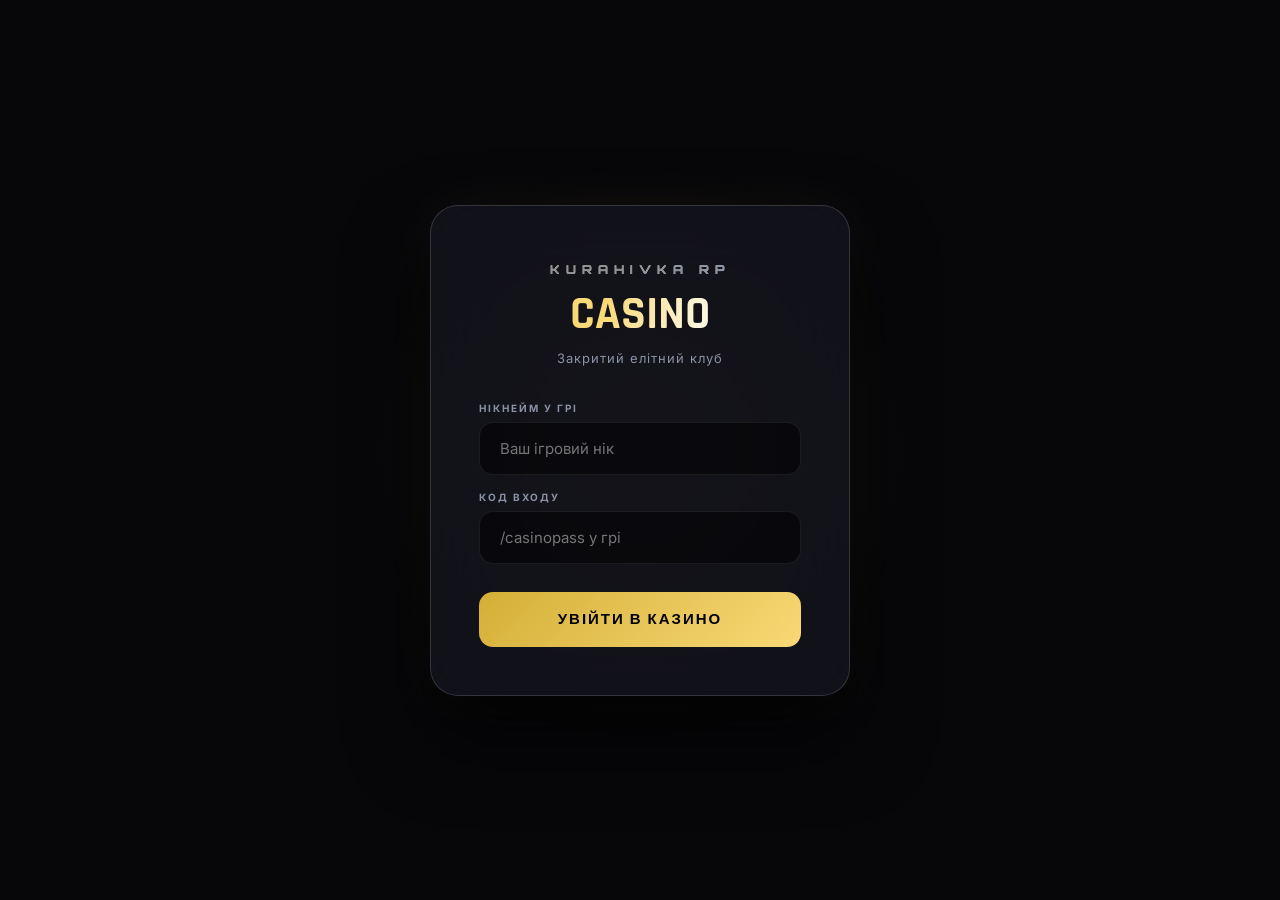
==== commit 0bc56c97: "Update index.html" ====
--- a/index.html
+++ b/index.html
@@ -7,774 +7,406 @@
 <script src="https://www.gstatic.com/firebasejs/10.8.0/firebase-app-compat.js"></script>
 <script src="https://www.gstatic.com/firebasejs/10.8.0/firebase-database-compat.js"></script>
 <link rel="preconnect" href="https://fonts.googleapis.com">
-<link href="https://fonts.googleapis.com/css2?family=Rajdhani:wght@400;600;700&family=Orbitron:wght@400;700;900&family=Inter:wght@300;400;500;600&display=swap" rel="stylesheet">
+<link href="https://fonts.googleapis.com/css2?family=Rajdhani:wght@400;600;700;800&family=Orbitron:wght@400;700;900&family=Inter:wght@300;400;500;600&display=swap" rel="stylesheet">
 <style>
 /* ══════════════════════════════════════════════════════════
    ROOT & RESET
 ══════════════════════════════════════════════════════════ */
 :root {
-  --neon-green: #00ff9d;
-  --neon-green-dim: rgba(0,255,157,0.12);
-  --neon-red: #ff3366;
-  --gold: #f9d976;
-  --gold-dark: #d4af37;
-  --gold-glow: rgba(249,217,118,0.35);
-  --blue-accent: #4f8eff;
-  --purple-accent: #a855f7;
-  --bg: #07070a;
-  --bg2: #0d0d12;
-  --panel: rgba(16,16,22,0.9);
-  --glass: rgba(22,22,32,0.7);
-  --border: rgba(255,255,255,0.06);
-  --border-bright: rgba(255,255,255,0.12);
-  --text: #ffffff;
-  --text-muted: #6b7280;
-  --text-dim: #374151;
-  --radius: 16px;
-  --radius-sm: 10px;
+  --neon-green: #00ff9d; --neon-red: #ff3366; --gold: #f9d976; --gold-dark: #d4af37;
+  --gold-glow: rgba(249,217,118,0.35); --blue-accent: #4f8eff; --purple-accent: #a855f7;
+  --bg: #07070a; --bg2: #0d0d12; --panel: rgba(16,16,22,0.95); --glass: rgba(22,22,32,0.7);
+  --border: rgba(255,255,255,0.08); --border-bright: rgba(255,255,255,0.15);
+  --text: #ffffff; --text-muted: #8b92a5;
 }
 *,*::before,*::after{margin:0;padding:0;box-sizing:border-box;}
 html{scroll-behavior:smooth;}
 body{
-  background-color:var(--bg);
-  background-image:
-    radial-gradient(ellipse 80% 50% at 50% -10%, rgba(0,255,157,0.04) 0%, transparent 60%),
-    radial-gradient(ellipse 60% 40% at 80% 100%, rgba(79,142,255,0.04) 0%, transparent 50%);
-  color:var(--text);
-  font-family:'Inter',sans-serif;
-  min-height:100vh;
-  overflow-x:hidden;
+  background-color:var(--bg); color:var(--text); font-family:'Inter',sans-serif;
+  min-height:100vh; overflow-x:hidden;
 }
 
 /* ══════════════════════════════════════════════════════════
-   PARTICLE CANVAS
+   ANIMATIONS & SHIMMER
 ══════════════════════════════════════════════════════════ */
-#particle-canvas{
-  position:fixed;top:0;left:0;width:100%;height:100%;
-  pointer-events:none;z-index:0;opacity:0.4;
-}
+@keyframes shimmerText { 0% { background-position: -200% center; } 100% { background-position: 200% center; } }
+.shimmer-text {
+  background: linear-gradient(110deg, var(--gold) 20%, #ffffff 40%, #ffffff 60%, var(--gold) 80%);
+  background-size: 200% auto; color: transparent; -webkit-background-clip: text; background-clip: text;
+  animation: shimmerText 4s linear infinite;
+}
+@keyframes pageEnter { 0% { opacity: 0; transform: scale(0.97) translateY(20px); filter: blur(5px); } 100% { opacity: 1; transform: scale(1) translateY(0); filter: blur(0); } }
+.page { display: none; }
+.page.active { display: block; animation: pageEnter 0.5s cubic-bezier(0.16, 1, 0.3, 1) forwards; }
+.chip-icon { width: 1.2em; height: 1.2em; vertical-align: middle; margin-top: -3px; fill: var(--gold); filter: drop-shadow(0 0 5px rgba(249,217,118,0.4)); }
 
 /* ══════════════════════════════════════════════════════════
-   SCROLLBAR
+   PARTICLE CANVAS & SCROLLBAR
 ══════════════════════════════════════════════════════════ */
-::-webkit-scrollbar{width:5px;}
+#particle-canvas{ position:fixed;top:0;left:0;width:100%;height:100%; pointer-events:none;z-index:0;opacity:0.3; }
+::-webkit-scrollbar{width:6px;}
 ::-webkit-scrollbar-track{background:var(--bg);}
-::-webkit-scrollbar-thumb{background:rgba(0,255,157,0.3);border-radius:3px;}
+::-webkit-scrollbar-thumb{background:rgba(249,217,118,0.3);border-radius:3px;}
+
+/* ══════════════════════════════════════════════════════════
+   CLICK RIPPLE EFFECT
+══════════════════════════════════════════════════════════ */
+.click-ripple {
+  position: fixed; border-radius: 50%; border: 2px solid var(--gold); pointer-events: none;
+  animation: rippleAnim 0.6s cubic-bezier(0.1, 0.8, 0.3, 1) forwards; z-index: 9999;
+}
+@keyframes rippleAnim { 0% { width: 0; height: 0; opacity: 1; transform: translate(-50%, -50%); } 100% { width: 100px; height: 100px; opacity: 0; transform: translate(-50%, -50%); } }
 
 /* ══════════════════════════════════════════════════════════
    AUTH SCREEN
 ══════════════════════════════════════════════════════════ */
-#auth-section{
-  display:flex;flex-direction:column;align-items:center;
-  justify-content:center;height:100vh;position:relative;z-index:10;
-}
-.auth-glow-ring{
-  position:absolute;
-  width:500px;height:500px;border-radius:50%;
-  background:radial-gradient(circle,rgba(0,255,157,0.06) 0%,transparent 70%);
-  animation:breathe 4s ease-in-out infinite;
-}
-@keyframes breathe{
-  0%,100%{transform:scale(1);opacity:0.6;}
-  50%{transform:scale(1.08);opacity:1;}
-}
-.auth-box{
-  background:var(--glass);
-  padding:56px 48px 48px;
-  border-radius:28px;
-  border:1px solid var(--border-bright);
-  backdrop-filter:blur(40px);
-  -webkit-backdrop-filter:blur(40px);
-  box-shadow:0 40px 80px rgba(0,0,0,0.7),
-             0 0 0 1px rgba(255,255,255,0.04) inset,
-             0 0 60px rgba(0,255,157,0.04);
-  text-align:center;
-  width:420px;
-  position:relative;
-  overflow:hidden;
-  animation:slideUp 0.6s cubic-bezier(0.16,1,0.3,1) both;
-}
-@keyframes slideUp{
-  from{transform:translateY(30px);opacity:0;}
-  to{transform:translateY(0);opacity:1;}
-}
-.auth-box::before{
-  content:'';position:absolute;top:-50%;left:-50%;
-  width:200%;height:200%;
-  background:conic-gradient(from 0deg at 50% 50%,
-    transparent 0deg,rgba(0,255,157,0.03) 60deg,transparent 120deg,
-    rgba(79,142,255,0.02) 180deg,transparent 240deg,rgba(0,255,157,0.02) 300deg,transparent 360deg);
-  animation:spin 20s linear infinite;
-}
-@keyframes spin{from{transform:rotate(0deg);}to{transform:rotate(360deg);}}
-
-.auth-logo{
-  font-family:'Orbitron',monospace;
-  font-size:11px;font-weight:700;letter-spacing:6px;
-  color:var(--text-muted);text-transform:uppercase;
-  margin-bottom:8px;
-  position:relative;z-index:1;
-}
-.auth-title{
-  font-family:'Rajdhani',sans-serif;
-  font-size:42px;font-weight:700;
-  background:linear-gradient(135deg,var(--gold) 0%,#fff 60%,var(--gold) 100%);
-  -webkit-background-clip:text;-webkit-text-fill-color:transparent;
-  letter-spacing:3px;
-  position:relative;z-index:1;
-  margin-bottom:6px;
-}
-.auth-sub{
-  color:var(--text-muted);font-size:13px;letter-spacing:1px;
-  margin-bottom:36px;position:relative;z-index:1;
-}
-
-.field-wrap{position:relative;margin-bottom:14px;z-index:1;}
-.field-wrap label{
-  display:block;font-size:10px;font-weight:600;letter-spacing:2px;
-  color:var(--text-muted);text-transform:uppercase;text-align:left;
-  margin-bottom:6px;
-}
-.field-wrap input{
-  width:100%;padding:14px 18px;
-  background:rgba(0,0,0,0.45);
-  border:1px solid rgba(255,255,255,0.08);
-  color:white;border-radius:12px;outline:none;
-  font-size:15px;font-family:'Inter',sans-serif;
-  transition:all 0.3s;
-}
-.field-wrap input:focus{
-  border-color:rgba(0,255,157,0.5);
-  box-shadow:0 0 0 3px rgba(0,255,157,0.08),0 0 20px rgba(0,255,157,0.1);
-  background:rgba(0,0,0,0.6);
-}
-.auth-btn{
-  width:100%;padding:16px;margin-top:8px;
-  background:linear-gradient(135deg,var(--gold-dark),var(--gold));
-  color:#000;border:none;border-radius:14px;
-  font-weight:800;font-size:14px;letter-spacing:2px;
-  cursor:pointer;transition:all 0.3s;
-  text-transform:uppercase;font-family:'Rajdhani',sans-serif;
-  position:relative;z-index:1;overflow:hidden;
-}
-.auth-btn::after{
-  content:'';position:absolute;top:50%;left:50%;
-  width:0;height:0;background:rgba(255,255,255,0.3);
-  border-radius:50%;transform:translate(-50%,-50%);
-  transition:width 0.4s,height 0.4s;
-}
-.auth-btn:hover::after{width:300px;height:300px;}
-.auth-btn:hover{box-shadow:0 0 30px var(--gold-glow),0 10px 30px rgba(212,175,55,0.3);transform:translateY(-2px);}
-.auth-btn:disabled{background:#222;color:#444;cursor:not-allowed;transform:none;box-shadow:none;}
+#auth-section{ display:flex;flex-direction:column;align-items:center; justify-content:center;height:100vh;position:relative;z-index:10; }
+.auth-glow-ring{ position:absolute; width:600px;height:600px;border-radius:50%; background:radial-gradient(circle,rgba(249,217,118,0.06) 0%,transparent 70%); animation:breathe 4s ease-in-out infinite; }
+@keyframes breathe{ 0%,100%{transform:scale(1);opacity:0.6;} 50%{transform:scale(1.08);opacity:1;} }
+.auth-box{ background:var(--glass); padding:56px 48px 48px; border-radius:28px; border:1px solid var(--border-bright); backdrop-filter:blur(40px); box-shadow:0 40px 80px rgba(0,0,0,0.8), 0 0 60px rgba(249,217,118,0.05); text-align:center; width:420px; position:relative; overflow:hidden; animation:slideUp 0.6s cubic-bezier(0.16,1,0.3,1) both; }
+@keyframes slideUp{ from{transform:translateY(40px);opacity:0;} to{transform:translateY(0);opacity:1;} }
+.auth-logo{ font-family:'Orbitron',monospace; font-size:12px;font-weight:700;letter-spacing:6px; color:var(--text-muted);text-transform:uppercase; margin-bottom:8px; }
+.auth-title{ font-family:'Rajdhani',sans-serif; font-size:46px;font-weight:700; margin-bottom:6px; }
+.auth-sub{ color:var(--text-muted);font-size:13px;letter-spacing:1px; margin-bottom:36px; }
+.field-wrap{position:relative;margin-bottom:16px;}
+.field-wrap label{ display:block;font-size:10px;font-weight:700;letter-spacing:2px; color:var(--text-muted);text-transform:uppercase;text-align:left; margin-bottom:8px; }
+.field-wrap input{ width:100%;padding:16px 20px; background:rgba(0,0,0,0.5); border:1px solid rgba(255,255,255,0.08); color:white;border-radius:14px;outline:none; font-size:15px;font-family:'Inter',sans-serif; transition:all 0.3s; box-sizing: border-box; }
+.field-wrap input:focus{ border-color:rgba(249,217,118,0.5); box-shadow:0 0 20px rgba(249,217,118,0.15); background:rgba(0,0,0,0.7); }
+.auth-btn{ width:100%;padding:18px;margin-top:12px; background:linear-gradient(135deg,var(--gold-dark),var(--gold)); color:#000;border:none;border-radius:14px; font-weight:800;font-size:15px;letter-spacing:2px; cursor:pointer;transition:all 0.3s cubic-bezier(0.16,1,0.3,1); text-transform:uppercase;font-family:'Rajdhani',sans-serif; box-sizing: border-box;}
+.auth-btn:hover{ box-shadow:0 0 30px var(--gold-glow),0 10px 30px rgba(212,175,55,0.4); transform:translateY(-3px) scale(1.02); }
+.auth-btn:active{ transform:translateY(0) scale(0.98); }
+.auth-btn:disabled{ background:#222;color:#555;cursor:not-allowed;transform:none;box-shadow:none; }
 
 /* ══════════════════════════════════════════════════════════
-   BLOCKED OVERLAY
-══════════════════════════════════════════════════════════ */
-#out-of-casino-overlay{
-  display:none;position:fixed;top:0;left:0;width:100%;height:100%;
-  background:rgba(7,7,10,0.97);z-index:9999;
-  flex-direction:column;align-items:center;justify-content:center;
-  text-align:center;backdrop-filter:blur(20px);
-}
-#out-of-casino-overlay h1{
-  font-family:'Orbitron',monospace;
-  color:var(--neon-red);font-size:42px;
-  text-shadow:0 0 40px var(--neon-red),0 0 80px rgba(255,51,102,0.3);
-  animation:flickerRed 2s ease-in-out infinite;
-}
-@keyframes flickerRed{
-  0%,100%{opacity:1;}50%{opacity:0.85;}
-}
-
-/* ══════════════════════════════════════════════════════════
-   LOBBY LAYOUT
+   LOBBY LAYOUT & HEADER
 ══════════════════════════════════════════════════════════ */
 #lobby-section{display:none;min-height:100vh;position:relative;z-index:10;}
-
-/* ── HEADER ── */
-.header{
-  display:flex;justify-content:space-between;align-items:center;
-  padding:0 48px;height:72px;
-  background:rgba(7,7,10,0.9);
-  backdrop-filter:blur(20px);
-  border-bottom:1px solid var(--border);
-  position:sticky;top:0;z-index:100;
-}
-.header-logo{
-  font-family:'Orbitron',monospace;
-  font-size:15px;font-weight:900;letter-spacing:4px;
-  background:linear-gradient(90deg,var(--gold),#fff 50%,var(--gold));
-  -webkit-background-clip:text;-webkit-text-fill-color:transparent;
-}
-.header-logo span{color:var(--neon-green);-webkit-text-fill-color:var(--neon-green);font-size:11px;letter-spacing:6px;display:block;font-weight:400;}
-
-.header-nav{display:flex;gap:4px;align-items:center;}
-.nav-tab{
-  padding:8px 20px;border-radius:30px;border:none;
-  background:transparent;color:var(--text-muted);
-  font-size:13px;font-weight:500;cursor:pointer;
-  transition:all 0.2s;letter-spacing:0.5px;
-  font-family:'Inter',sans-serif;
-}
-.nav-tab:hover{color:var(--text);background:rgba(255,255,255,0.05);}
-.nav-tab.active{
-  background:rgba(0,255,157,0.1);
-  color:var(--neon-green);
-  border:1px solid rgba(0,255,157,0.2);
-}
-
-.header-right{display:flex;align-items:center;gap:16px;}
-.balance-badge{
-  background:rgba(0,255,157,0.06);
-  border:1px solid rgba(0,255,157,0.25);
-  padding:8px 20px;border-radius:30px;
-  font-weight:700;font-size:15px;
-  color:var(--neon-green);
-  animation:pulseGlow 3s ease-in-out infinite;
-  font-family:'Rajdhani',sans-serif;
-  letter-spacing:1px;
-}
-@keyframes pulseGlow{
-  0%,100%{box-shadow:0 0 10px rgba(0,255,157,0.15);}
-  50%{box-shadow:0 0 25px rgba(0,255,157,0.4),0 0 40px rgba(0,255,157,0.1);}
-}
-
-.avatar-btn{
-  width:42px;height:42px;border-radius:50%;
-  border:2px solid rgba(0,255,157,0.3);
-  cursor:pointer;overflow:hidden;
-  background:var(--bg2);
-  display:flex;align-items:center;justify-content:center;
-  transition:all 0.3s;font-size:18px;
-  position:relative;
-}
-.avatar-btn img{width:100%;height:100%;object-fit:cover;border-radius:50%;}
-.avatar-btn:hover{border-color:var(--neon-green);box-shadow:0 0 15px rgba(0,255,157,0.3);}
-
-.logout-btn{
-  padding:8px 18px;border-radius:10px;
-  background:rgba(255,51,102,0.1);border:1px solid rgba(255,51,102,0.25);
-  color:var(--neon-red);font-size:13px;font-weight:600;
-  cursor:pointer;transition:all 0.2s;
-  font-family:'Inter',sans-serif;
-}
-.logout-btn:hover{background:rgba(255,51,102,0.2);box-shadow:0 0 15px rgba(255,51,102,0.2);}
-
-/* ══════════════════════════════════════════════════════════
-   PAGE VIEWS
-══════════════════════════════════════════════════════════ */
-.page{display:none;animation:fadeIn 0.4s ease;}
-.page.active{display:block;}
-@keyframes fadeIn{from{opacity:0;transform:translateY(12px);}to{opacity:1;transform:translateY(0);}}
+.header{ display:flex;justify-content:space-between;align-items:center; padding:0 48px;height:80px; background:rgba(7,7,10,0.85); backdrop-filter:blur(30px); border-bottom:1px solid var(--border); position:sticky;top:0;z-index:100; }
+.header-logo{ font-family:'Orbitron',monospace; font-size:16px;font-weight:900;letter-spacing:5px; line-height:1.2; cursor: pointer;}
+.header-logo span{ color:var(--text-muted); font-size:11px;letter-spacing:6px;display:block;font-weight:400; text-transform:uppercase;}
+.header-nav{display:flex;gap:8px;align-items:center;}
+.nav-tab{ padding:10px 24px;border-radius:30px;border:1px solid transparent; background:transparent; color:var(--text-muted); font-size:14px;font-weight:600;cursor:pointer; transition:all 0.3s;letter-spacing:0.5px; font-family:'Inter',sans-serif; }
+.nav-tab:hover{ color:var(--text); background:rgba(255,255,255,0.05); }
+.nav-tab.active{ background:rgba(249,217,118,0.1); color:var(--gold); border-color:rgba(249,217,118,0.2); box-shadow:0 0 20px rgba(249,217,118,0.05); }
+.header-right{display:flex;align-items:center;gap:20px;}
+.balance-badge{ background:rgba(249,217,118,0.08); border:1px solid rgba(249,217,118,0.3); padding:10px 24px;border-radius:30px; font-weight:800;font-size:16px; color:var(--gold); font-family:'Rajdhani',sans-serif; letter-spacing:1px; cursor:default; transition:0.3s;}
+.balance-badge:hover{ box-shadow:0 0 20px rgba(249,217,118,0.2); }
+
+.avatar-btn{ width:46px;height:46px;border-radius:50%; border:2px solid rgba(255,255,255,0.1); cursor:pointer;overflow:hidden; background:var(--bg2); display:flex;align-items:center;justify-content:center; transition:all 0.3s; }
+.avatar-btn img{width:100%;height:100%;object-fit:cover;}
+.avatar-btn:hover{border-color:var(--gold);box-shadow:0 0 20px rgba(249,217,118,0.3); transform:scale(1.05);}
+.logout-btn{ background:transparent; color:var(--text-muted); border:1px solid var(--border); padding:10px 18px; border-radius:12px; font-size:13px; font-weight:600; display:flex; align-items:center; gap:8px; cursor:pointer; transition:all 0.3s cubic-bezier(0.2, 0.8, 0.2, 1); }
+.logout-btn:hover{ background:rgba(255,51,102,0.1); color:var(--neon-red); border-color:rgba(255,51,102,0.4); box-shadow:0 0 15px rgba(255,51,102,0.2); transform:translateY(-2px); }
 
 /* ══════════════════════════════════════════════════════════
    GAMES PAGE
 ══════════════════════════════════════════════════════════ */
-.page-content{padding:48px;max-width:1440px;margin:0 auto;}
-
-.page-header{margin-bottom:40px;}
-.page-title{
-  font-family:'Rajdhani',sans-serif;
-  font-size:40px;font-weight:700;
-  background:linear-gradient(90deg,var(--gold),#fff);
-  -webkit-background-clip:text;-webkit-text-fill-color:transparent;
-  line-height:1;
-  border-left:3px solid var(--gold);
-  padding-left:20px;
-}
-.page-desc{color:var(--text-muted);font-size:14px;margin-top:8px;padding-left:23px;}
-
-/* ── FEATURED / HERO CARD ── */
-.featured-card{
-  background:linear-gradient(135deg,rgba(0,255,157,0.06) 0%,rgba(7,7,10,0.9) 50%,rgba(79,142,255,0.06) 100%);
-  border:1px solid rgba(0,255,157,0.15);
-  border-radius:24px;padding:48px;
-  display:flex;align-items:center;gap:48px;
-  margin-bottom:48px;
-  position:relative;overflow:hidden;
-  cursor:pointer;transition:all 0.4s;
-}
-.featured-card::before{
-  content:'';position:absolute;inset:0;
-  background:linear-gradient(135deg,rgba(0,255,157,0.03),transparent);
-  opacity:0;transition:0.4s;
-}
-.featured-card:hover::before{opacity:1;}
-.featured-card:hover{
-  border-color:rgba(0,255,157,0.4);
-  box-shadow:0 0 60px rgba(0,255,157,0.08);
-  transform:translateY(-3px);
-}
-.featured-icon{
-  font-size:80px;flex-shrink:0;
-  animation:floatIcon 3s ease-in-out infinite;
-}
-@keyframes floatIcon{
-  0%,100%{transform:translateY(0)rotate(0deg);}
-  50%{transform:translateY(-8px)rotate(3deg);}
-}
-.featured-tag{
-  display:inline-block;
-  background:rgba(0,255,157,0.1);border:1px solid rgba(0,255,157,0.3);
-  color:var(--neon-green);font-size:10px;font-weight:700;
-  letter-spacing:2px;padding:4px 12px;border-radius:30px;
-  text-transform:uppercase;margin-bottom:12px;
-}
-.featured-name{
-  font-family:'Rajdhani',sans-serif;
-  font-size:44px;font-weight:700;color:white;
-  line-height:1;margin-bottom:10px;
-}
-.featured-desc{color:var(--text-muted);font-size:15px;line-height:1.6;}
-.featured-stat{
-  display:flex;gap:32px;margin-top:20px;
-}
-.fstat{text-align:center;}
-.fstat-val{font-family:'Orbitron',monospace;font-size:20px;font-weight:700;color:var(--neon-green);}
-.fstat-lbl{font-size:10px;color:var(--text-muted);letter-spacing:1px;text-transform:uppercase;margin-top:2px;}
-
-/* ── CATEGORY FILTER ── */
-.category-filter{
-  display:flex;gap:8px;margin-bottom:28px;flex-wrap:wrap;
-}
-.cat-btn{
-  padding:7px 18px;border-radius:30px;
-  border:1px solid var(--border);background:transparent;
-  color:var(--text-muted);font-size:12px;font-weight:600;
-  cursor:pointer;transition:all 0.2s;letter-spacing:0.5px;
-  font-family:'Inter',sans-serif;
-}
-.cat-btn:hover{border-color:var(--border-bright);color:var(--text);}
-.cat-btn.active{
-  background:rgba(249,217,118,0.1);border-color:rgba(249,217,118,0.4);
-  color:var(--gold);
-}
-
-/* ── GAME GRID ── */
-.game-grid{
-  display:grid;
-  grid-template-columns:repeat(auto-fill,minmax(260px,1fr));
-  gap:20px;
-}
-.game-card{
-  background:var(--glass);
-  border:1px solid var(--border);
-  border-radius:20px;
-  padding:32px 24px 28px;
-  cursor:pointer;
-  transition:all 0.35s cubic-bezier(0.175,0.885,0.32,1.275);
-  position:relative;overflow:hidden;
-  display:flex;flex-direction:column;
-  animation:cardAppear 0.5s ease both;
-}
-@keyframes cardAppear{
-  from{opacity:0;transform:scale(0.92)translateY(20px);}
-  to{opacity:1;transform:scale(1)translateY(0);}
-}
-.game-card::after{
-  content:'';position:absolute;inset:0;
-  background:linear-gradient(135deg,rgba(255,255,255,0.03),transparent);
-  opacity:0;transition:0.3s;
-}
-.game-card:hover::after{opacity:1;}
-.game-card:hover{
-  transform:translateY(-8px)scale(1.02);
-  border-color:var(--accent-color,rgba(0,255,157,0.4));
-  box-shadow:0 20px 40px rgba(0,0,0,0.4),0 0 30px var(--accent-glow,rgba(0,255,157,0.08));
-}
-.card-ribbon{
-  position:absolute;top:16px;right:-28px;
-  background:var(--gold);color:#000;
-  font-size:9px;font-weight:800;letter-spacing:1px;
-  padding:4px 36px;transform:rotate(45deg);
-  text-transform:uppercase;
-}
-.card-icon{
-  font-size:40px;margin-bottom:16px;
-  display:inline-block;transition:transform 0.3s;
-}
-.game-card:hover .card-icon{transform:scale(1.15)rotate(-5deg);}
-.card-tag{
-  display:inline-block;
-  font-size:9px;font-weight:700;letter-spacing:1.5px;
-  padding:3px 10px;border-radius:20px;
-  text-transform:uppercase;margin-bottom:10px;
-  background:rgba(255,255,255,0.05);color:var(--text-muted);
-  border:1px solid var(--border);
-}
-.card-name{
-  font-family:'Rajdhani',sans-serif;
-  font-size:24px;font-weight:700;color:white;
-  margin-bottom:6px;line-height:1.1;transition:color 0.2s;
-}
-.game-card:hover .card-name{color:var(--accent-color,var(--neon-green));}
-.card-desc{color:var(--text-muted);font-size:12px;line-height:1.5;flex:1;}
-.card-footer{
-  display:flex;align-items:center;justify-content:space-between;
-  margin-top:20px;padding-top:16px;border-top:1px solid var(--border);
-}
-.card-maxwin{
-  font-size:11px;color:var(--text-muted);
-  display:flex;flex-direction:column;
-}
-.card-maxwin strong{font-family:'Orbitron',monospace;font-size:14px;color:var(--accent-color,var(--neon-green));}
-.card-play-btn{
-  padding:7px 16px;border-radius:20px;
-  background:var(--accent-color,rgba(0,255,157,0.15));
-  border:1px solid var(--accent-color,rgba(0,255,157,0.3));
-  color:var(--accent-color,var(--neon-green));
-  font-size:11px;font-weight:700;letter-spacing:1px;
-  text-transform:uppercase;
-  transition:all 0.2s;
-}
-.game-card:hover .card-play-btn{
-  background:var(--accent-color,var(--neon-green));
-  color:#000;
-  box-shadow:0 0 15px var(--accent-glow,rgba(0,255,157,0.4));
-}
+.page-content{padding:56px 48px;max-width:1500px;margin:0 auto;}
+.page-header{margin-bottom:48px;}
+.page-title{ font-family:'Rajdhani',sans-serif; font-size:46px;font-weight:800; line-height:1; border-left:4px solid var(--gold); padding-left:24px; }
+.page-desc{color:var(--text-muted);font-size:15px;margin-top:12px;padding-left:28px;}
+
+.featured-card{ background-color: var(--panel); background-position: center; background-size: cover; border:1px solid var(--border-bright); border-radius:28px; padding:64px; display:flex;align-items:center; margin-bottom:48px; position:relative;overflow:hidden; cursor:pointer;transition:all 0.5s cubic-bezier(0.16,1,0.3,1); }
+.featured-card::before{ content:'';position:absolute;inset:0; background:linear-gradient(90deg, rgba(7,7,10,0.95) 30%, rgba(7,7,10,0.6) 70%, transparent 100%); z-index: 1; transition:0.5s; }
+.featured-card:hover::before{ background:linear-gradient(90deg, rgba(7,7,10,0.9) 30%, rgba(7,7,10,0.4) 70%, transparent 100%); }
+.featured-card:hover{ border-color:var(--gold); box-shadow:0 20px 60px rgba(0,0,0,0.8), 0 0 40px rgba(249,217,118,0.15); transform:translateY(-5px); }
+.featured-content { position: relative; z-index: 2; max-width: 600px; }
+.featured-tag{ display:inline-block; background:rgba(249,217,118,0.15); border:1px solid rgba(249,217,118,0.4); color:var(--gold); font-size:11px;font-weight:800; letter-spacing:2px;padding:6px 16px;border-radius:30px; text-transform:uppercase;margin-bottom:16px; }
+.featured-name{ font-family:'Rajdhani',sans-serif; font-size:54px;font-weight:800;color:white; line-height:1;margin-bottom:16px; }
+.featured-desc{ color:#cbd5e1; font-size:16px;line-height:1.6; }
+.featured-stat{ display:flex;gap:40px;margin-top:28px; }
+.fstat-val{ font-family:'Orbitron',monospace;font-size:24px;font-weight:800;color:var(--gold); }
+.fstat-lbl{ font-size:11px;color:var(--text-muted);letter-spacing:1.5px;text-transform:uppercase;margin-top:4px; font-weight:700;}
+
+.category-filter{ display:flex;gap:12px;margin-bottom:32px;flex-wrap:wrap; }
+.cat-btn{ padding:10px 24px;border-radius:30px; border:1px solid var(--border);background:var(--glass); color:var(--text-muted);font-size:13px;font-weight:600; cursor:pointer;transition:all 0.3s; }
+.cat-btn:hover{border-color:var(--border-bright);color:var(--text); transform:translateY(-2px);}
+.cat-btn.active{ background:var(--gold); border-color:var(--gold); color:#000; box-shadow:0 0 20px rgba(249,217,118,0.3); }
+
+.game-grid{ display:grid; grid-template-columns:repeat(auto-fill,minmax(280px,1fr)); gap:24px; }
+.game-card{ background:var(--panel); border:1px solid var(--border); border-radius:24px; padding:20px; cursor:pointer; transition:all 0.4s cubic-bezier(0.175,0.885,0.32,1.275); position:relative;overflow:hidden; display:flex;flex-direction:column; animation:cardAppear 0.6s ease both; }
+@keyframes cardAppear{ from{opacity:0;transform:scale(0.9) translateY(30px);} to{opacity:1;transform:scale(1) translateY(0);} }
+.card-img-wrapper { width: 100%; height: 180px; border-radius: 16px; overflow: hidden; margin-bottom: 20px; position: relative; border: 1px solid rgba(255,255,255,0.05); }
+.card-img { width: 100%; height: 100%; object-fit: cover; transition: transform 0.6s cubic-bezier(0.2, 0.8, 0.2, 1); }
+.game-card:hover .card-img { transform: scale(1.1); }
+.game-card:hover{ transform:translateY(-10px); border-color:var(--accent-color); box-shadow:0 20px 40px rgba(0,0,0,0.6), 0 0 30px var(--accent-glow); }
+.card-ribbon{ position:absolute;top:20px;right:-35px; background:var(--gold);color:#000; font-size:10px;font-weight:900;letter-spacing:1.5px; padding:6px 40px;transform:rotate(45deg); text-transform:uppercase; z-index:10; box-shadow:0 5px 15px rgba(0,0,0,0.5); }
+.card-tag{ display:inline-block; font-size:10px;font-weight:700;letter-spacing:1.5px; padding:4px 12px;border-radius:20px; text-transform:uppercase;margin-bottom:12px; background:rgba(255,255,255,0.05);color:var(--text-muted); border:1px solid var(--border); }
+.card-name{ font-family:'Rajdhani',sans-serif; font-size:26px;font-weight:800;color:white; margin-bottom:8px;line-height:1.1;transition:color 0.3s; }
+.game-card:hover .card-name{color:var(--accent-color);}
+.card-desc{color:var(--text-muted);font-size:13px;line-height:1.5;flex:1;}
+.card-footer{ display:flex;align-items:center;justify-content:space-between; margin-top:24px;padding-top:16px;border-top:1px solid var(--border); }
+.card-maxwin{ font-size:11px;color:var(--text-muted); display:flex;flex-direction:column; }
+.card-maxwin strong{font-family:'Orbitron',monospace;font-size:15px;color:var(--text); margin-top:2px;}
+.game-card:hover .card-maxwin strong { color: var(--accent-color); }
+.card-play-btn{ padding:10px 20px;border-radius:20px; background:rgba(255,255,255,0.05); border:1px solid rgba(255,255,255,0.1); color:white; font-size:12px;font-weight:800;letter-spacing:1px; text-transform:uppercase; transition:all 0.3s; }
+.game-card:hover .card-play-btn{ background:var(--accent-color); color:#000; box-shadow:0 0 20px var(--accent-glow); border-color:var(--accent-color); }
 
 /* ══════════════════════════════════════════════════════════
-   LEADERBOARD PAGE
+   LEADERBOARD & ONLINE
 ══════════════════════════════════════════════════════════ */
-.leaderboard-table{
-  background:var(--panel);border:1px solid var(--border);
-  border-radius:20px;overflow:hidden;
-}
-.lb-header{
-  display:grid;grid-template-columns:60px 1fr 140px 140px;
-  padding:14px 28px;
-  background:rgba(0,0,0,0.3);
-  font-size:10px;font-weight:700;letter-spacing:2px;
-  color:var(--text-muted);text-transform:uppercase;
-  border-bottom:1px solid var(--border);
-}
-.lb-row{
-  display:grid;grid-template-columns:60px 1fr 140px 140px;
-  padding:18px 28px;
-  border-bottom:1px solid var(--border);
-  align-items:center;transition:background 0.2s;
-  animation:fadeIn 0.3s ease both;
-}
+.leaderboard-table{ background:var(--panel);border:1px solid var(--border); border-radius:24px;overflow:hidden; box-shadow: 0 20px 40px rgba(0,0,0,0.5);}
+.lb-header{ display:grid;grid-template-columns:80px 1fr 180px 160px; padding:18px 32px; background:rgba(0,0,0,0.5); font-size:11px;font-weight:800;letter-spacing:2px; color:var(--text-muted);text-transform:uppercase; border-bottom:1px solid var(--border); }
+.lb-row{ display:grid;grid-template-columns:80px 1fr 180px 160px; padding:20px 32px; border-bottom:1px solid var(--border); align-items:center;transition:background 0.2s; cursor:pointer; }
 .lb-row:last-child{border-bottom:none;}
-.lb-row:hover{background:rgba(255,255,255,0.02);}
-.lb-row.me{background:rgba(0,255,157,0.03);border-left:2px solid var(--neon-green);}
-.lb-rank{
-  font-family:'Orbitron',monospace;
-  font-size:16px;font-weight:700;
-}
-.lb-rank.gold{color:var(--gold);}
-.lb-rank.silver{color:#c0c0c0;}
-.lb-rank.bronze{color:#cd7f32;}
-.lb-player{display:flex;align-items:center;gap:12px;}
-.lb-avatar{
-  width:38px;height:38px;border-radius:50%;
-  background:var(--bg2);border:2px solid var(--border-bright);
-  display:flex;align-items:center;justify-content:center;font-size:16px;overflow:hidden;
-}
-.lb-avatar img{width:100%;height:100%;object-fit:cover;border-radius:50%;}
-.lb-name{font-weight:600;font-size:14px;}
-.lb-chips{
-  font-family:'Rajdhani',sans-serif;
-  font-size:18px;font-weight:700;color:var(--neon-green);
-  letter-spacing:1px;
-}
-.lb-games{color:var(--text-muted);font-size:13px;}
+.lb-row:hover{background:rgba(255,255,255,0.03); transform: scale(1.01); box-shadow: 0 5px 15px rgba(0,0,0,0.3); z-index:2; position: relative;}
+.lb-row.me{background:rgba(249,217,118,0.05);border-left:3px solid var(--gold);}
+.lb-rank{ font-family:'Orbitron',monospace; font-size:18px;font-weight:800; }
+.lb-rank.gold{color:var(--gold); text-shadow: 0 0 10px var(--gold);}
+.lb-rank.silver{color:#e2e8f0; text-shadow: 0 0 10px #e2e8f0;}
+.lb-rank.bronze{color:#cd7f32; text-shadow: 0 0 10px #cd7f32;}
+.lb-player{display:flex;align-items:center;gap:16px;}
+.lb-avatar{ width:44px;height:44px;border-radius:50%; background:var(--bg2);border:2px solid var(--border-bright); display:flex;align-items:center;justify-content:center;font-size:18px;overflow:hidden; }
+.lb-avatar img{width:100%;height:100%;object-fit:cover;}
+.lb-name{font-weight:700;font-size:15px; font-family:'Rajdhani', sans-serif;}
+.lb-chips{ font-family:'Rajdhani',sans-serif; font-size:22px;font-weight:800;color:var(--gold); letter-spacing:1px; }
+.lb-games{color:var(--text-muted);font-size:14px; font-weight: 600;}
 
 /* ══════════════════════════════════════════════════════════
-   PROFILE PAGE
+   PROFILE PAGE & BONUSES
 ══════════════════════════════════════════════════════════ */
-.profile-layout{display:grid;grid-template-columns:320px 1fr;gap:28px;}
-
-.profile-card{
-  background:var(--panel);border:1px solid var(--border);
-  border-radius:24px;padding:36px 28px;text-align:center;
-  position:relative;overflow:hidden;height:fit-content;
-}
-.profile-card::before{
-  content:'';position:absolute;top:0;left:0;right:0;height:80px;
-  background:linear-gradient(135deg,rgba(0,255,157,0.08),rgba(79,142,255,0.06));
-}
-.profile-avatar-wrap{position:relative;display:inline-block;margin-bottom:20px;}
-.profile-avatar{
-  width:100px;height:100px;border-radius:50%;
-  border:3px solid rgba(0,255,157,0.4);
-  background:var(--bg2);overflow:hidden;
-  display:flex;align-items:center;justify-content:center;
-  font-size:40px;position:relative;z-index:1;
-  cursor:pointer;transition:all 0.3s;
-}
-.profile-avatar img{width:100%;height:100%;object-fit:cover;border-radius:50%;}
-.profile-avatar:hover{border-color:var(--neon-green);box-shadow:0 0 25px rgba(0,255,157,0.3);}
-.avatar-edit-badge{
-  position:absolute;bottom:2px;right:2px;
-  width:28px;height:28px;border-radius:50%;
-  background:var(--neon-green);color:#000;
-  display:flex;align-items:center;justify-content:center;
-  font-size:13px;cursor:pointer;z-index:2;
-  box-shadow:0 2px 8px rgba(0,0,0,0.4);
-  transition:transform 0.2s;
-}
-.avatar-edit-badge:hover{transform:scale(1.15);}
-#avatar-upload-input{display:none;}
-
-.profile-name{
-  font-family:'Rajdhani',sans-serif;
-  font-size:28px;font-weight:700;margin-bottom:4px;
-}
-.profile-since{color:var(--text-muted);font-size:12px;letter-spacing:1px;margin-bottom:24px;}
-
-.profile-stats{
-  display:grid;grid-template-columns:1fr 1fr;gap:12px;margin-bottom:24px;
-}
-.pstat{
-  background:rgba(0,0,0,0.3);border:1px solid var(--border);
-  border-radius:12px;padding:14px 10px;
-}
-.pstat-val{
-  font-family:'Orbitron',monospace;
-  font-size:18px;font-weight:700;
-  margin-bottom:4px;
-}
-.pstat-lbl{font-size:10px;color:var(--text-muted);letter-spacing:1px;text-transform:uppercase;}
+.profile-layout{display:grid;grid-template-columns:360px 1fr;gap:32px;}
+.profile-card{ background:var(--panel);border:1px solid var(--border); border-radius:28px;padding:40px 32px;text-align:center; position:relative;overflow:hidden;height:fit-content; box-shadow: 0 20px 40px rgba(0,0,0,0.5);}
+
+.profile-banner-wrap { position:absolute; top:0; left:0; right:0; height:120px; z-index:0; }
+.profile-banner-bg { width:100%; height:100%; background:linear-gradient(135deg,rgba(249,217,118,0.1),rgba(0,0,0,0)); background-size:cover; background-position:center; transition:0.3s; }
+.banner-edit-badge { position:absolute; top:12px; right:12px; width:32px; height:32px; border-radius:50%; background:rgba(0,0,0,0.6); color:var(--text-muted); display:flex; align-items:center; justify-content:center; cursor:pointer; z-index:2; border:1px solid var(--border); transition:0.2s; }
+.banner-edit-badge:hover { background:var(--gold); color:#000; border-color:var(--gold); transform:scale(1.1); }
+
+.profile-avatar-wrap{position:relative;display:inline-block;margin-bottom:24px; z-index:1; margin-top: 40px;}
+.profile-avatar{ width:120px;height:120px;border-radius:50%; border:4px solid var(--gold); background:var(--bg2);overflow:hidden; display:flex;align-items:center;justify-content:center; font-size:48px;position:relative;z-index:1; cursor:pointer;transition:all 0.4s cubic-bezier(0.175,0.885,0.32,1.275); }
+.profile-avatar img{width:100%;height:100%;object-fit:cover;}
+.profile-avatar:hover{box-shadow:0 0 40px rgba(249,217,118,0.4); transform:scale(1.05);}
+.avatar-edit-badge{ position:absolute;bottom:4px;right:4px; width:32px;height:32px;border-radius:50%; background:var(--gold);color:#000; display:flex;align-items:center;justify-content:center; font-size:14px;cursor:pointer;z-index:2; box-shadow:0 4px 12px rgba(0,0,0,0.5); transition:transform 0.2s; }
+.avatar-edit-badge:hover{transform:scale(1.15) rotate(10deg);}
+
+.profile-name-wrap { display:flex; align-items:center; justify-content:center; gap:10px; margin-bottom:4px; z-index:1; position:relative;}
+.profile-name{ font-family:'Rajdhani',sans-serif; font-size:36px;font-weight:800; }
+.name-edit-icon { font-size:14px; cursor:pointer; opacity:0.5; transition:0.2s; }
+.name-edit-icon:hover { opacity:1; color:var(--gold); }
+.profile-id { color:var(--text-muted); font-size:12px; letter-spacing:2px; margin-bottom:20px; font-weight:700; z-index:1; position:relative;}
+
+.profile-badge-row{display:flex;gap:10px;flex-wrap:wrap;justify-content:center; margin-bottom: 24px; z-index:1; position:relative;}
+.p-badge{ padding:6px 16px;border-radius:30px;font-size:12px;font-weight:800; letter-spacing:1px;border:1px solid; text-transform:uppercase; box-shadow: inset 0 0 10px rgba(0,0,0,0.5); }
+.p-badge.newcomer{background:rgba(255,255,255,0.05);border-color:rgba(255,255,255,0.2);color:#ccc;}
+.p-badge.experienced{background:rgba(0,255,157,0.1);border-color:rgba(0,255,157,0.4);color:var(--neon-green); box-shadow:0 0 15px rgba(0,255,157,0.2);}
+.p-badge.veteran{background:rgba(79,142,255,0.1);border-color:rgba(79,142,255,0.4);color:var(--blue-accent); box-shadow:0 0 15px rgba(79,142,255,0.2);}
+.p-badge.vip{background:rgba(249,217,118,0.1);border-color:rgba(249,217,118,0.4);color:var(--gold); box-shadow:0 0 15px rgba(249,217,118,0.2);}
+.p-badge.highroller{background:rgba(168,85,247,0.1);border-color:rgba(168,85,247,0.4);color:var(--purple-accent); box-shadow:0 0 15px rgba(168,85,247,0.2);}
+.p-badge.whale{background:rgba(255,51,102,0.15);border-color:rgba(255,51,102,0.6);color:var(--neon-red); box-shadow:0 0 25px rgba(255,51,102,0.3);}
+
+.vip-progress-wrap { margin-bottom: 24px; z-index:1; position:relative; background: rgba(0,0,0,0.3); padding: 10px; border-radius: 12px; border: 1px solid var(--border);}
+.vip-progress-lbl { display:flex; justify-content:space-between; font-size:11px; font-weight:700; color:var(--text-muted); margin-bottom:6px; text-transform:uppercase;}
+.vip-progress-bar { width: 100%; height: 6px; background: #222; border-radius: 3px; overflow: hidden; }
+.vip-progress-fill { height: 100%; background: linear-gradient(90deg, var(--gold-dark), var(--gold)); width: 0%; transition: width 1s ease; box-shadow: 0 0 10px var(--gold);}
+
+/* ── ФІКС: БОНУСИ І ПРОМОКОДИ (РІВНІ КНОПКИ) ── */
+.bonuses-section { background: rgba(0,0,0,0.4); border: 1px solid var(--border-bright); border-radius: 24px; padding: 24px; margin-bottom: 24px; text-align: left; box-shadow: 0 10px 30px rgba(0,0,0,0.5); z-index: 1; position: relative; }
+.bonuses-title { font-family: 'Rajdhani', sans-serif; font-size: 20px; font-weight: 800; color: var(--gold); margin-bottom: 16px; text-transform: uppercase; letter-spacing: 1px;}
+.bonus-grid { display: grid; grid-template-columns: 1fr 1fr; gap: 12px; margin-bottom: 16px; }
+.bonus-btn { background: rgba(0, 255, 157, 0.05); border: 1px solid rgba(0, 255, 157, 0.3); border-radius: 16px; padding: 16px; text-align: center; cursor: pointer; transition: 0.3s; display: flex; flex-direction: column; align-items: center; justify-content: center; box-sizing: border-box; min-height: 90px; }
+.bonus-btn:hover:not(:disabled) { transform: translateY(-2px); box-shadow: 0 8px 20px rgba(0, 255, 157, 0.2); border-color: var(--neon-green); background: rgba(0, 255, 157, 0.1); }
+.bonus-btn:active:not(:disabled) { transform: translateY(0); }
+.bonus-btn.hourly { background: rgba(79, 142, 255, 0.05); border-color: rgba(79, 142, 255, 0.3); }
+.bonus-btn.hourly:hover:not(:disabled) { box-shadow: 0 8px 20px rgba(79, 142, 255, 0.2); border-color: var(--blue-accent); background: rgba(79, 142, 255, 0.1); }
+.bonus-btn:disabled { opacity: 0.4; cursor: not-allowed; border-color: var(--border); background: rgba(0,0,0,0.3); }
+.bonus-btn .b-title { font-size: 11px; color: var(--text-muted); text-transform: uppercase; font-weight: 800; margin-bottom: 6px; letter-spacing: 0.5px;}
+.bonus-btn .b-val { font-size: 20px; font-weight: 900; color: var(--neon-green); font-family: 'Rajdhani', sans-serif; margin-bottom: 8px; display: flex; align-items: center; gap: 4px; }
+.bonus-btn.hourly .b-val { color: var(--blue-accent); }
+.bonus-btn .b-time { font-size: 11px; color: white; font-weight: 700; background: rgba(0,0,0,0.6); padding: 4px 12px; border-radius: 20px; white-space: nowrap; }
+
+/* ФІКС: Блок промокоду - жорстка висота 48px */
+.promo-wrap { display: flex; gap: 12px; width: 100%; box-sizing: border-box; }
+.promo-input { flex: 1; height: 48px; background: rgba(0,0,0,0.5); border: 1px solid var(--border); border-radius: 12px; padding: 0 16px; color: white; font-family: 'Inter', sans-serif; font-size: 13px; font-weight: 600; text-transform: uppercase; outline: none; box-sizing: border-box; transition: 0.3s; margin: 0; }
+.promo-input:focus { border-color: var(--neon-green); background: rgba(0,0,0,0.7); box-shadow: 0 0 15px rgba(0, 255, 157, 0.15); }
+.promo-btn { height: 48px; padding: 0 24px; background: linear-gradient(135deg, var(--neon-green), #00cc7d); color: black; border: none; border-radius: 12px; font-family: 'Rajdhani', sans-serif; font-size: 15px; font-weight: 800; letter-spacing: 1px; text-transform: uppercase; cursor: pointer; box-sizing: border-box; transition: 0.3s; margin: 0; display: flex; align-items: center; justify-content: center; box-shadow: 0 4px 15px rgba(0, 255, 157, 0.2); }
+.promo-btn:hover { transform: translateY(-2px); box-shadow: 0 8px 20px rgba(0, 255, 157, 0.4); filter: brightness(1.1); }
+.promo-btn:active { transform: translateY(0); }
+
+/* Profile Stats */
+.profile-stats{ display:grid;grid-template-columns:1fr 1fr;gap:16px;margin-bottom:24px; z-index:1; position:relative;}
+.pstat{ background:rgba(0,0,0,0.6);border:1px solid var(--border); border-radius:16px;padding:20px 12px; transition: transform 0.3s; cursor: default;}
+.pstat:hover { transform: translateY(-5px); background:rgba(255,255,255,0.03); }
+.pstat-val{ font-family:'Orbitron',monospace; font-size:22px;font-weight:800; margin-bottom:6px; }
+.pstat-lbl{font-size:11px;color:var(--text-muted);letter-spacing:1px;text-transform:uppercase; font-weight:700;}
 .pstat.green .pstat-val{color:var(--neon-green);}
 .pstat.gold .pstat-val{color:var(--gold);}
 .pstat.red .pstat-val{color:var(--neon-red);}
 .pstat.blue .pstat-val{color:var(--blue-accent);}
 
-.profile-badge-row{display:flex;gap:8px;flex-wrap:wrap;justify-content:center;}
-.p-badge{
-  padding:5px 14px;border-radius:20px;font-size:11px;font-weight:700;
-  letter-spacing:0.5px;border:1px solid;
-}
-.p-badge.newcomer{background:rgba(255,255,255,0.05);border-color:var(--border);color:var(--text-muted);}
-.p-badge.winner{background:rgba(0,255,157,0.1);border-color:rgba(0,255,157,0.3);color:var(--neon-green);}
-.p-badge.vip{background:rgba(249,217,118,0.1);border-color:rgba(249,217,118,0.3);color:var(--gold);}
-.p-badge.highroller{background:rgba(168,85,247,0.1);border-color:rgba(168,85,247,0.3);color:var(--purple-accent);}
-
-/* ── HISTORY ── */
-.history-panel{background:var(--panel);border:1px solid var(--border);border-radius:24px;overflow:hidden;}
-.history-header{
-  padding:24px 28px;border-bottom:1px solid var(--border);
-  display:flex;align-items:center;justify-content:space-between;
-}
-.history-title{
-  font-family:'Rajdhani',sans-serif;font-size:22px;font-weight:700;
-}
-.history-filter{display:flex;gap:6px;}
-.hf-btn{
-  padding:5px 14px;border-radius:20px;border:1px solid var(--border);
-  background:transparent;color:var(--text-muted);
-  font-size:11px;font-weight:600;cursor:pointer;transition:all 0.2s;
-  font-family:'Inter',sans-serif;
-}
-.hf-btn.active{background:rgba(0,255,157,0.1);border-color:rgba(0,255,157,0.3);color:var(--neon-green);}
-
-.history-list{max-height:480px;overflow-y:auto;}
-.hist-row{
-  display:grid;grid-template-columns:44px 1fr 100px 110px 90px;
-  padding:16px 28px;border-bottom:1px solid var(--border);
-  align-items:center;gap:12px;transition:background 0.15s;
-  animation:slideIn 0.3s ease both;
-}
-@keyframes slideIn{from{opacity:0;transform:translateX(-12px);}to{opacity:1;transform:translateX(0);}}
+/* History */
+.history-panel{background:var(--panel);border:1px solid var(--border);border-radius:28px;overflow:hidden; box-shadow: 0 20px 40px rgba(0,0,0,0.5);}
+.history-header{ padding:28px 32px;border-bottom:1px solid var(--border); display:flex;align-items:center;justify-content:space-between; }
+.history-title{ font-family:'Rajdhani',sans-serif;font-size:26px;font-weight:800; }
+.history-filter{display:flex;gap:8px;}
+.hf-btn{ padding:8px 18px;border-radius:30px;border:1px solid var(--border); background:transparent;color:var(--text-muted); font-size:12px;font-weight:700;cursor:pointer;transition:all 0.3s; font-family:'Inter',sans-serif; }
+.hf-btn:hover { background: rgba(255,255,255,0.05); color: white;}
+.hf-btn.active{background:var(--gold);border-color:var(--gold);color:#000;}
+
+.history-list{max-height:600px;overflow-y:auto;}
+.hist-row{ display:grid;grid-template-columns:48px 1fr 120px 140px 100px; padding:18px 32px;border-bottom:1px solid var(--border); align-items:center;gap:16px;transition:all 0.2s; animation:slideIn 0.4s ease both; }
+@keyframes slideIn{from{opacity:0;transform:translateX(-20px);}to{opacity:1;transform:translateX(0);}}
 .hist-row:last-child{border-bottom:none;}
-.hist-row:hover{background:rgba(255,255,255,0.02);}
-.hist-icon{
-  width:40px;height:40px;border-radius:10px;
-  display:flex;align-items:center;justify-content:center;
-  font-size:20px;flex-shrink:0;
-}
-.hist-game{font-weight:600;font-size:13px;}
-.hist-date{color:var(--text-muted);font-size:11px;margin-top:2px;}
-.hist-bet{color:var(--text-muted);font-size:13px;font-family:'Rajdhani',sans-serif;}
-.hist-result{
-  font-family:'Rajdhani',sans-serif;font-size:16px;font-weight:700;
-  letter-spacing:0.5px;
-}
+.hist-row:hover{background:rgba(255,255,255,0.03); padding-left:40px; }
+.hist-icon{ width:48px;height:48px;border-radius:14px; display:flex;align-items:center;justify-content:center; font-size:24px;flex-shrink:0; box-shadow: inset 0 0 10px rgba(0,0,0,0.5);}
+.hist-game{font-weight:700;font-size:15px; font-family:'Rajdhani', sans-serif; font-size: 18px;}
+.hist-date{color:var(--text-muted);font-size:12px;margin-top:2px;}
+.hist-bet{color:var(--text-muted);font-size:15px;font-family:'Rajdhani',sans-serif; font-weight:600;}
+.hist-result{ font-family:'Rajdhani',sans-serif;font-size:18px;font-weight:800; letter-spacing:0.5px; }
 .hist-result.win{color:var(--neon-green);}
-.hist-result.loss{color:var(--neon-red);}
-.hist-mult{
-  font-size:12px;font-weight:700;padding:4px 10px;border-radius:20px;
-  text-align:center;letter-spacing:0.5px;
-}
-.hist-mult.win{background:rgba(0,255,157,0.1);color:var(--neon-green);}
-.hist-mult.loss{background:rgba(255,51,102,0.1);color:var(--neon-red);}
-
-.profile-chart-section{
-  background:var(--panel);border:1px solid var(--border);
-  border-radius:24px;padding:28px;margin-top:24px;
-}
-.chart-title{
-  font-family:'Rajdhani',sans-serif;font-size:20px;font-weight:700;
-  margin-bottom:20px;
-}
-#profit-chart{width:100%;height:140px;position:relative;}
+.hist-result.loss{color:var(--text-muted);}
+.hist-mult{ font-size:13px;font-weight:800;padding:6px 12px;border-radius:30px; text-align:center;letter-spacing:0.5px; }
+.hist-mult.win{background:rgba(0,255,157,0.1);color:var(--neon-green); border:1px solid rgba(0,255,157,0.3);}
+.hist-mult.loss{background:rgba(255,255,255,0.05);color:var(--text-muted); border:1px solid var(--border);}
+
+.profile-chart-section{ background:var(--panel);border:1px solid var(--border); border-radius:28px;padding:32px;margin-top:32px; box-shadow: 0 20px 40px rgba(0,0,0,0.5);}
+.chart-title{ font-family:'Rajdhani',sans-serif;font-size:24px;font-weight:800; margin-bottom:24px; }
+#profit-chart{width:100%;height:160px;position:relative;}
 .chart-svg{width:100%;height:100%;}
-
-/* ══════════════════════════════════════════════════════════
-   AVATAR MODAL
-══════════════════════════════════════════════════════════ */
-.modal-overlay{
-  display:none;position:fixed;inset:0;
-  background:rgba(0,0,0,0.8);backdrop-filter:blur(10px);
-  z-index:500;align-items:center;justify-content:center;
-}
-.modal-overlay.open{display:flex;animation:fadeIn 0.2s ease;}
-.modal{
-  background:var(--panel);border:1px solid var(--border-bright);
-  border-radius:24px;padding:40px;width:440px;
-  position:relative;animation:slideUp 0.3s ease;
-}
-.modal-title{
-  font-family:'Rajdhani',sans-serif;font-size:26px;font-weight:700;
-  margin-bottom:8px;
-}
-.modal-sub{color:var(--text-muted);font-size:13px;margin-bottom:28px;}
-.modal-close{
-  position:absolute;top:20px;right:20px;
-  width:32px;height:32px;border-radius:50%;
-  background:rgba(255,255,255,0.06);border:1px solid var(--border);
-  color:var(--text-muted);cursor:pointer;
-  display:flex;align-items:center;justify-content:center;
-  font-size:16px;transition:all 0.2s;
-}
-.modal-close:hover{background:rgba(255,255,255,0.12);color:white;}
-
-.upload-zone{
-  border:2px dashed rgba(0,255,157,0.25);border-radius:16px;
-  padding:40px;text-align:center;cursor:pointer;
-  transition:all 0.3s;background:rgba(0,255,157,0.02);
-  margin-bottom:20px;
-}
-.upload-zone:hover{
-  border-color:rgba(0,255,157,0.5);
-  background:rgba(0,255,157,0.04);
-}
-.upload-zone-icon{font-size:44px;margin-bottom:12px;}
-.upload-zone-text{font-size:14px;color:var(--text-muted);}
-.upload-zone-text strong{color:var(--neon-green);}
-.upload-preview{
-  width:100px;height:100px;border-radius:50%;
-  margin:0 auto 16px;overflow:hidden;border:3px solid rgba(0,255,157,0.4);
-  display:none;
-}
-.upload-preview img{width:100%;height:100%;object-fit:cover;}
-.modal-btn{
-  width:100%;padding:14px;border-radius:12px;
-  background:linear-gradient(135deg,var(--gold-dark),var(--gold));
-  color:#000;border:none;font-weight:800;font-size:14px;
-  letter-spacing:1px;cursor:pointer;transition:all 0.3s;
-  text-transform:uppercase;font-family:'Rajdhani',sans-serif;
-}
-.modal-btn:hover{box-shadow:0 0 25px var(--gold-glow);transform:translateY(-2px);}
-.modal-btn:disabled{background:#222;color:#444;cursor:not-allowed;transform:none;box-shadow:none;}
-.modal-status{text-align:center;font-size:13px;margin-top:12px;min-height:18px;}
-.modal-status.ok{color:var(--neon-green);}
-.modal-status.err{color:var(--neon-red);}
-
-/* ══════════════════════════════════════════════════════════
-   TOASTS
-══════════════════════════════════════════════════════════ */
-#toast-container{
-  position:fixed;bottom:28px;right:28px;z-index:999;
-  display:flex;flex-direction:column;gap:10px;
-}
-.toast{
-  background:var(--panel);border:1px solid var(--border-bright);
-  border-radius:12px;padding:14px 20px;
-  font-size:13px;font-weight:500;
-  display:flex;align-items:center;gap:10px;
-  box-shadow:0 8px 24px rgba(0,0,0,0.4);
-  animation:toastIn 0.3s cubic-bezier(0.34,1.56,0.64,1) both;
-  min-width:240px;
-}
-@keyframes toastIn{from{transform:translateX(60px);opacity:0;}to{transform:translateX(0);opacity:1;}}
-.toast.success{border-color:rgba(0,255,157,0.3);}
-.toast.success::before{content:'✓';color:var(--neon-green);font-weight:800;}
-.toast.error{border-color:rgba(255,51,102,0.3);}
-.toast.error::before{content:'✗';color:var(--neon-red);font-weight:800;}
 
 /* ══════════════════════════════════════════════════════════
    LIVE TICKER
 ══════════════════════════════════════════════════════════ */
-.live-ticker{
-  background:rgba(0,0,0,0.4);border-bottom:1px solid var(--border);
-  overflow:hidden;height:36px;display:flex;align-items:center;
-}
-.ticker-label{
-  background:var(--neon-green);color:#000;
-  font-size:9px;font-weight:800;letter-spacing:2px;padding:0 14px;
-  height:100%;display:flex;align-items:center;flex-shrink:0;
-  text-transform:uppercase;
-}
+.live-ticker{ background:rgba(0,0,0,0.6);border-bottom:1px solid var(--border); overflow:hidden;height:44px;display:flex;align-items:center; }
+.ticker-label{ background:var(--gold);color:#000; font-size:11px;font-weight:900;letter-spacing:2px;padding:0 20px; height:100%;display:flex;align-items:center;flex-shrink:0; text-transform:uppercase; box-shadow: 5px 0 15px rgba(0,0,0,0.5); z-index:2;}
 .ticker-wrap{overflow:hidden;flex:1;position:relative;}
-.ticker-inner{
-  display:flex;gap:48px;align-items:center;
-  animation:ticker 25s linear infinite;
-  white-space:nowrap;padding:0 24px;
-}
+.ticker-inner{ display:flex;gap:64px;align-items:center; animation:ticker 35s linear infinite; white-space:nowrap;padding:0 32px; }
 @keyframes ticker{from{transform:translateX(0);}to{transform:translateX(-50%);}}
-.ticker-item{
-  font-size:12px;color:var(--text-muted);
-  display:flex;align-items:center;gap:8px;flex-shrink:0;
-}
-.ticker-item .win-tag{color:var(--neon-green);font-weight:700;}
-.ticker-item .loss-tag{color:var(--neon-red);font-weight:700;}
+.ticker-item{ font-size:13px;color:var(--text-muted); display:flex;align-items:center;gap:10px;flex-shrink:0; font-weight: 500;}
+.ticker-item strong { color: white; cursor:pointer;}
+.ticker-item strong:hover { color: var(--gold); text-decoration: underline;}
+.ticker-item .win-tag{color:var(--neon-green);font-weight:800; background:rgba(0,255,157,0.1); padding: 4px 10px; border-radius: 20px;}
+.ticker-item .loss-tag{color:var(--neon-red);font-weight:800; background:rgba(255,51,102,0.1); padding: 4px 10px; border-radius: 20px;}
 
 /* ══════════════════════════════════════════════════════════
-   MISC UTILITIES
+   MODALS, TOASTS & BLOCKED OVERLAY
 ══════════════════════════════════════════════════════════ */
-.section-divider{
-  display:flex;align-items:center;gap:16px;margin:36px 0 24px;
-}
-.section-divider span{
-  font-size:10px;font-weight:700;letter-spacing:2px;
-  color:var(--text-muted);text-transform:uppercase;
-}
-.section-divider::before,.section-divider::after{
-  content:'';flex:1;height:1px;background:var(--border);
-}
-.empty-state{
-  padding:64px;text-align:center;color:var(--text-muted);
-}
-.empty-state-icon{font-size:48px;margin-bottom:16px;}
-.empty-state p{font-size:14px;}
+#out-of-casino-overlay{
+  display:none !important; position:fixed;top:0;left:0;width:100%;height:100%;
+  background:rgba(7,7,10,0.98);z-index:2147483647; pointer-events:all;
+  flex-direction:column;align-items:center;justify-content:center;
+  text-align:center;backdrop-filter:blur(25px);
+}
+#out-of-casino-overlay.show-overlay { display:flex !important; }
+#out-of-casino-overlay h1{
+  font-family:'Orbitron',monospace; color:var(--neon-red);font-size:56px;
+  text-shadow:0 0 50px var(--neon-red),0 0 100px rgba(255,51,102,0.4); animation:flickerRed 2s ease-in-out infinite;
+}
+@keyframes flickerRed{ 0%,100%{opacity:1;}50%{opacity:0.7;} }
+
+.modal-overlay{ display:none;position:fixed;inset:0; background:rgba(0,0,0,0.85);backdrop-filter:blur(15px); z-index:5000;align-items:center;justify-content:center; }
+.modal-overlay.open{display:flex;animation:fadeIn 0.3s ease;}
+.modal{ background:var(--panel);border:1px solid var(--border-bright); border-radius:28px;padding:48px;width:480px; position:relative;animation:slideUp 0.4s cubic-bezier(0.16,1,0.3,1); box-shadow: 0 40px 100px rgba(0,0,0,0.8); text-align:center;}
+.modal-title{ font-family:'Rajdhani',sans-serif;font-size:32px;font-weight:800; margin-bottom:8px; }
+.modal-sub{color:var(--text-muted);font-size:14px;margin-bottom:32px;}
+.modal-close{ position:absolute;top:24px;right:24px; width:36px;height:36px;border-radius:50%; background:rgba(255,255,255,0.05);border:1px solid var(--border); color:var(--text-muted);cursor:pointer; display:flex;align-items:center;justify-content:center; font-size:18px;transition:all 0.3s; }
+.modal-close:hover{background:var(--neon-red);color:white; border-color:var(--neon-red); transform:rotate(90deg);}
+
+.upload-zone{ border:2px dashed rgba(249,217,118,0.3);border-radius:20px; padding:48px;text-align:center;cursor:pointer; transition:all 0.3s;background:rgba(249,217,118,0.02); margin-bottom:24px; }
+.upload-zone:hover{ border-color:var(--gold); background:rgba(249,217,118,0.05); transform:scale(1.02); }
+.upload-zone-icon{font-size:48px;margin-bottom:16px; animation:floatIcon 3s ease-in-out infinite;}
+.upload-zone-text{font-size:15px;color:var(--text-muted); line-height:1.5;}
+.upload-zone-text strong{color:var(--gold);}
+.upload-preview{ width:120px;height:120px;border-radius:16px; margin:0 auto 24px;overflow:hidden;border:4px solid var(--gold); display:none; box-shadow: 0 0 30px rgba(249,217,118,0.3);}
+.upload-preview img{width:100%;height:100%;object-fit:cover;}
+.modal-btn{ width:100%;padding:16px;border-radius:14px; background:linear-gradient(135deg,var(--gold-dark),var(--gold)); color:#000;border:none;font-weight:800;font-size:15px; letter-spacing:2px;cursor:pointer;transition:all 0.3s; text-transform:uppercase;font-family:'Rajdhani',sans-serif; }
+.modal-btn:hover{box-shadow:0 0 30px var(--gold-glow);transform:translateY(-3px);}
+.modal-btn:disabled{background:#222;color:#555;cursor:not-allowed;transform:none;box-shadow:none;}
+
+.custom-input { width: 100%; padding: 14px 20px; background: rgba(0,0,0,0.5); border: 1px solid rgba(255,255,255,0.1); color: white; border-radius: 12px; outline: none; font-size: 16px; font-family: 'Inter', sans-serif; margin-bottom: 20px; text-align: center; box-sizing: border-box;}
+.custom-input:focus { border-color: var(--gold); box-shadow: 0 0 15px rgba(249,217,118,0.2);}
+
+#toast-container{ position:fixed;bottom:32px;right:32px;z-index:9999; display:flex;flex-direction:column;gap:12px; pointer-events:none;}
+.toast{ background:var(--panel);border:1px solid var(--border-bright); border-radius:16px;padding:16px 24px; font-size:14px;font-weight:600; display:flex;align-items:center;gap:12px; box-shadow:0 10px 30px rgba(0,0,0,0.5); animation:toastIn 0.4s cubic-bezier(0.16,1,0.3,1) both; min-width:280px; }
+@keyframes toastIn{from{transform:translateX(100px);opacity:0;}to{transform:translateX(0);opacity:1;}}
+.toast.success{border-color:rgba(0,255,157,0.4); border-left: 4px solid var(--neon-green);}
+.toast.success::before{content:'✓';color:var(--neon-green);font-weight:900; font-size:18px;}
+.toast.error{border-color:rgba(255,51,102,0.4); border-left: 4px solid var(--neon-red);}
+.toast.error::before{content:'✗';color:var(--neon-red);font-weight:900; font-size:18px;}
+
+.empty-state{ padding:80px;text-align:center;color:var(--text-muted); }
+.empty-state-icon{font-size:56px;margin-bottom:20px; opacity:0.5;}
+.empty-state p{font-size:15px; font-weight:500;}
+
+/* Public Profile Modal */
+.public-profile { text-align: left; }
+.pp-banner { width: 100%; height: 120px; background: #222; border-radius: 16px 16px 0 0; background-size: cover; background-position: center; position: relative;}
+.pp-avatar { width: 80px; height: 80px; border-radius: 50%; border: 4px solid var(--panel); background: #111; position: absolute; bottom: -40px; left: 32px; overflow: hidden; display: flex; align-items: center; justify-content: center; font-size: 30px;}
+.pp-avatar img { width: 100%; height: 100%; object-fit: cover;}
+.pp-info { padding: 50px 32px 32px; }
+.pp-name { font-family:'Rajdhani',sans-serif; font-size: 32px; font-weight: 800; color: white; }
+.pp-id { color: var(--text-muted); font-size: 13px; font-weight: 700; letter-spacing: 1px; margin-bottom: 20px;}
+
+/* Explosion Animation */
+@keyframes explodeChip {
+  0% { transform: translate(-50%, -50%) scale(0.5); opacity: 1; }
+  100% { transform: translate(var(--tx), var(--ty)) scale(1.5) rotate(var(--rot)); opacity: 0; }
+}
+.explode-chip { position: fixed; z-index: 99999; pointer-events: none; animation: explodeChip 1s cubic-bezier(0.1, 0.8, 0.3, 1) forwards; }
 </style>
 </head>
 <body>
 
 <canvas id="particle-canvas"></canvas>
-
 <div id="toast-container"></div>
 
 <div id="out-of-casino-overlay">
   <h1>🚫 ДОСТУП ЗАБЛОКОВАНО</h1>
-  <p style="color:#aaa;font-size:20px;margin-top:16px;">Ви покинули територію казино.</p>
-  <p style="color:#666;font-size:15px;margin-top:8px;">Поверніться до будівлі в Minecraft.</p>
-  <button onclick="logout()" style="margin-top:28px;padding:12px 32px;background:var(--neon-red);border:none;color:#fff;border-radius:10px;font-weight:700;cursor:pointer;font-size:14px;letter-spacing:1px;">ВИЙТИ</button>
+  <p style="color:#e2e8f0;font-size:24px;margin-top:24px; font-weight:600;">Ви покинули територію казино.</p>
+  <p style="color:var(--text-muted);font-size:16px;margin-top:12px;">Поверніться до будівлі в Minecraft, щоб продовжити гру.</p>
+  <button onclick="checkLocationStatus()" style="margin-top:30px; padding:14px 30px; border-radius:12px; background:rgba(255,255,255,0.05); color:white; border:1px solid rgba(255,255,255,0.2); cursor:pointer; font-family:'Inter',sans-serif; font-weight:700; transition:0.3s; z-index:99999999;">🔄 ПЕРЕВІРИТИ СТАТУС ЗНОВУ</button>
 </div>
 
-<div class="modal-overlay" id="avatar-modal">
+<div class="modal-overlay" id="upload-modal">
   <div class="modal">
-    <div class="modal-close" onclick="closeAvatarModal()">✕</div>
-    <div class="modal-title">Змінити аватарку</div>
-    <div class="modal-sub">Завантажте фото — воно буде видно всім гравцям</div>
+    <div class="modal-close" onclick="document.getElementById('upload-modal').classList.remove('open')">✕</div>
+    <div class="modal-title shimmer-text" id="upload-title">Змінити зображення</div>
+    <div class="modal-sub" id="upload-sub">Виберіть файл (JPG, PNG)</div>
     <div class="upload-preview" id="upload-preview"><img id="preview-img" src="" alt=""></div>
-    <div class="upload-zone" id="upload-zone" onclick="document.getElementById('avatar-upload-input').click()">
+    <div class="upload-zone" id="upload-zone" onclick="document.getElementById('file-upload-input').click()">
       <div class="upload-zone-icon">🖼️</div>
-      <div class="upload-zone-text"><strong>Натисніть</strong> або перетягніть фото сюди<br>JPG, PNG, WEBP · до 32МБ</div>
+      <div class="upload-zone-text"><strong>Натисніть</strong> або перетягніть фото сюди<br>Стискається автоматично у браузері</div>
     </div>
-    <input type="file" id="avatar-upload-input" accept="image/*" onchange="onAvatarFileSelect(event)">
-    <button class="modal-btn" id="upload-btn" onclick="uploadAvatar()" disabled>ЗАВАНТАЖИТИ</button>
-    <div class="modal-status" id="upload-status"></div>
+    <input type="file" id="file-upload-input" accept="image/*" onchange="onFileSelect(event)" style="display:none;">
+    <button class="modal-btn" id="upload-btn" onclick="uploadImage()" disabled>ЗБЕРЕГТИ</button>
+  </div>
+</div>
+
+<div class="modal-overlay" id="nick-modal">
+  <div class="modal">
+    <div class="modal-close" onclick="document.getElementById('nick-modal').classList.remove('open')">✕</div>
+    <div class="modal-title shimmer-text">Змінити нікнейм</div>
+    <div class="modal-sub">Введіть нове ім'я (до 15 символів)</div>
+    <input type="text" id="new-nick-input" class="custom-input" placeholder="Новий нікнейм">
+    <button class="modal-btn" onclick="saveNewNick()">ЗБЕРЕГТИ</button>
+  </div>
+</div>
+
+<div class="modal-overlay" id="public-profile-modal">
+  <div class="modal" style="padding:0; overflow:hidden;">
+    <div class="modal-close" onclick="document.getElementById('public-profile-modal').classList.remove('open')" style="z-index:10; background:rgba(0,0,0,0.5);">✕</div>
+    <div class="public-profile">
+      <div class="pp-banner" id="pp-banner">
+        <div class="pp-avatar" id="pp-avatar">👤</div>
+      </div>
+      <div class="pp-info">
+        <div class="pp-name" id="pp-name">---</div>
+        <div class="pp-id" id="pp-id">ID: ---</div>
+        <div class="profile-badge-row" id="pp-badges" style="justify-content:flex-start; margin-bottom: 24px;"></div>
+        <div class="profile-stats" style="grid-template-columns: 1fr 1fr;">
+          <div class="pstat gold"><div class="pstat-val" id="pp-chips">0</div><div class="pstat-lbl">Фішки</div></div>
+          <div class="pstat blue"><div class="pstat-val" id="pp-games">0</div><div class="pstat-lbl">Ігор зіграно</div></div>
+        </div>
+      </div>
+    </div>
   </div>
 </div>
 
 <div id="auth-section">
   <div class="auth-glow-ring"></div>
   <div class="auth-box">
-    <div class="auth-logo">Kurahivka RP</div>
-    <div class="auth-title">CASINO</div>
+    <div class="auth-logo shimmer-text">Kurahivka RP</div>
+    <div class="auth-title shimmer-text">CASINO</div>
     <div class="auth-sub">Закритий елітний клуб</div>
     <div class="field-wrap">
       <label>Нікнейм у грі</label>
@@ -790,50 +422,46 @@
 </div>
 
 <div id="lobby-section">
-
   <div class="header">
-    <div class="header-logo">
+    <div class="header-logo shimmer-text" onclick="createEasterEgg(event)">
       KURAHIVKA
       <span>Casino Elite</span>
     </div>
     <div class="header-nav">
-      <button class="nav-tab active" onclick="showPage('games',this)" id="tab-games">🎮 Ігри</button>
-      <button class="nav-tab" onclick="showPage('leaderboard',this)" id="tab-lb">🏆 Рейтинг</button>
-      <button class="nav-tab" onclick="showPage('profile',this)" id="tab-profile">👤 Профіль</button>
+      <button class="nav-tab active" onclick="showPage('games',this)">🎮 Ігри</button>
+      <button class="nav-tab" onclick="showPage('leaderboard',this)">🏆 Рейтинг</button>
+      <button class="nav-tab" onclick="showPage('online',this)">🟢 Онлайн</button>
+      <button class="nav-tab" onclick="showPage('profile',this)">👤 Профіль</button>
     </div>
     <div class="header-right">
-      <div class="balance-badge">
-        <span id="chips-balance">0</span> 🪙
-      </div>
-      <div class="avatar-btn" onclick="openAvatarModal()" title="Змінити аватарку" id="header-avatar">
-        <span id="header-avatar-emoji">👤</span>
-      </div>
-      <span id="player-name" style="font-weight:700;font-size:14px;font-family:'Rajdhani',sans-serif;letter-spacing:1px;"></span>
-      <button class="logout-btn" onclick="logout()">Вихід</button>
+      <div class="balance-badge" id="chips-balance-container">
+        <span id="chips-balance">0</span>
+      </div>
+      <div class="avatar-btn" onclick="showPage('profile', document.querySelectorAll('.nav-tab')[3])" title="Мій профіль" id="header-avatar">
+        <span id="header-avatar-emoji" style="font-size:20px;">👤</span>
+      </div>
     </div>
   </div>
 
   <div class="live-ticker">
     <div class="ticker-label">🔴 LIVE</div>
     <div class="ticker-wrap">
-      <div class="ticker-inner" id="ticker-inner">
-        </div>
+      <div class="ticker-inner" id="ticker-inner"></div>
     </div>
   </div>
 
   <div class="page active" id="page-games">
     <div class="page-content">
       <div class="page-header">
-        <div class="page-title">Виберіть гру</div>
-        <div class="page-desc">Ставки приймаються у фішках казино • Мінімум 10 🪙</div>
-      </div>
-
-      <div class="featured-card" onclick="navigate('games/roulette.html?table=1')">
-        <div class="featured-icon">🎡</div>
-        <div>
+        <div class="page-title shimmer-text">Виберіть гру</div>
+        <div class="page-desc" id="min-bet-desc">Ставки приймаються у фішках казино</div>
+      </div>
+
+      <div class="featured-card" style="background-image: url('https://images.unsplash.com/photo-1606167668584-78701c57f13d?auto=format&fit=crop&q=80&w=1200');" onclick="navigate('games/roulette.html?table=1')">
+        <div class="featured-content">
           <div class="featured-tag">⭐ Найпопулярніше</div>
-          <div class="featured-name">Рулетка</div>
-          <div class="featured-desc">Класична рулетка — 4 столи, включаючи VIP. Ставте на числа, кольори чи сектори. Пряма трансляція результатів.</div>
+          <div class="featured-name shimmer-text">Roulette Elite</div>
+          <div class="featured-desc">Справжня атмосфера казино. 4 столи, включаючи VIP зал з високими лімітами. Ставте на числа, кольори чи сектори в прямому ефірі.</div>
           <div class="featured-stat">
             <div class="fstat"><div class="fstat-val">35x</div><div class="fstat-lbl">Макс. виграш</div></div>
             <div class="fstat"><div class="fstat-val">4</div><div class="fstat-lbl">Столи</div></div>
@@ -850,22 +478,33 @@
         <button class="cat-btn" onclick="filterGames('vip',this)">VIP</button>
       </div>
 
-      <div class="game-grid" id="game-grid">
-        </div>
+      <div class="game-grid" id="game-grid"></div>
     </div>
   </div>
 
   <div class="page" id="page-leaderboard">
     <div class="page-content">
       <div class="page-header">
-        <div class="page-title">Рейтинг гравців</div>
-        <div class="page-desc">Топ гравців за кількістю фішок • Оновлюється в реальному часі</div>
+        <div class="page-title shimmer-text">Зала Слави</div>
+        <div class="page-desc">Топ-100 найбагатших гравців серверу • Оновлюється в реальному часі</div>
       </div>
       <div class="leaderboard-table" id="lb-table">
         <div class="lb-header">
-          <div>#</div><div>Гравець</div><div>Фішки</div><div>Ігор зіграно</div>
+          <div>#</div><div>Гравець</div><div>Баланс</div><div>Зіграно ігор</div>
         </div>
-        <div id="lb-rows"><div class="empty-state"><div class="empty-state-icon">⏳</div><p>Завантаження…</p></div></div>
+        <div id="lb-rows"><div class="empty-state"><div class="empty-state-icon">⏳</div><p>Завантаження даних...</p></div></div>
+      </div>
+    </div>
+  </div>
+
+  <div class="page" id="page-online">
+    <div class="page-content">
+      <div class="page-header">
+        <div class="page-title shimmer-text">Гравці Онлайн</div>
+        <div class="page-desc">Ті, хто зараз знаходиться на сайті казино (Натисніть на картку, щоб переглянути профіль)</div>
+      </div>
+      <div class="game-grid" id="online-grid">
+        <div class="empty-state"><div class="empty-state-icon">⏳</div><p>Шукаємо гравців...</p></div>
       </div>
     </div>
   </div>
@@ -873,31 +512,69 @@
   <div class="page" id="page-profile">
     <div class="page-content">
       <div class="page-header">
-        <div class="page-title">Мій профіль</div>
-        <div class="page-desc">Статистика, досягнення та історія ігор</div>
+        <div class="page-title shimmer-text">Мій профіль</div>
+        <div class="page-desc">Ваша особиста статистика, досягнення та історія всіх ігор</div>
       </div>
       <div class="profile-layout">
-
         <div>
           <div class="profile-card">
+            <div class="profile-banner-wrap">
+              <div class="profile-banner-bg" id="profile-banner-bg"></div>
+              <div class="banner-edit-badge" onclick="openImageModal('banner')" title="Змінити фон">📷</div>
+            </div>
+
             <div class="profile-avatar-wrap">
-              <div class="profile-avatar" id="profile-avatar-el" onclick="openAvatarModal()">
+              <div class="profile-avatar" id="profile-avatar-el" onclick="openImageModal('avatar')">
                 <span id="profile-avatar-emoji">👤</span>
               </div>
-              <div class="avatar-edit-badge" onclick="openAvatarModal()">✏️</div>
+              <div class="avatar-edit-badge" onclick="openImageModal('avatar')">✏️</div>
             </div>
-            <div class="profile-name" id="profile-name-el">—</div>
-            <div class="profile-since" id="profile-since">ГРАВЕЦЬ КАЗИНО</div>
+            
+            <div class="profile-name-wrap">
+                <div class="profile-name" id="profile-name-el">—</div>
+                <div class="name-edit-icon" onclick="openNickModal()" title="Змінити відображуване ім'я">✏️</div>
+            </div>
+            <div class="profile-id">ID: <span id="profile-id-el">---</span></div>
+            
+            <div class="vip-progress-wrap">
+                <div class="vip-progress-lbl"><span>До наступного звання:</span> <span id="vip-progress-text">0/10 ігор</span></div>
+                <div class="vip-progress-bar"><div class="vip-progress-fill" id="vip-progress-fill"></div></div>
+            </div>
+
+            <div class="profile-badge-row" id="profile-badges">
+              <span class="p-badge newcomer">🎲 Новачок</span>
+            </div>
+
+            <div class="bonuses-section">
+              <div class="bonuses-title">🎁 Халявні фішки</div>
+              <div class="bonus-grid">
+                <button class="bonus-btn daily" id="daily-bonus-btn" onclick="claimDailyBonus()">
+                  <div class="b-title">Щоденний Бонус</div>
+                  <div class="b-val">+100 <span class="chip-holder"></span></div>
+                  <div class="b-time" id="daily-time">Отримання...</div>
+                </button>
+                <button class="bonus-btn hourly" id="hourly-bonus-btn" onclick="claimHourlyBonus()">
+                  <div class="b-title">Щогодинний Бонус</div>
+                  <div class="b-val">+15 <span class="chip-holder"></span></div>
+                  <div class="b-time" id="hourly-time">Отримання...</div>
+                </button>
+              </div>
+              <div class="promo-wrap">
+                <input type="text" id="promo-input" class="promo-input" placeholder="ПРОМОКОД">
+                <button class="promo-btn" onclick="activatePromo()">АКТИВУВАТИ</button>
+              </div>
+            </div>
+
             <div class="profile-stats" id="profile-stats">
-              <div class="pstat green">
-                <div class="pstat-val" id="ps-balance">0</div>
+              <div class="pstat gold">
+                <div class="pstat-val" id="ps-balance-container"><span id="ps-balance">0</span></div>
                 <div class="pstat-lbl">Фішки</div>
               </div>
               <div class="pstat blue">
                 <div class="pstat-val" id="ps-games">0</div>
                 <div class="pstat-lbl">Ігор</div>
               </div>
-              <div class="pstat gold">
+              <div class="pstat green">
                 <div class="pstat-val" id="ps-won">0</div>
                 <div class="pstat-lbl">Виграшів</div>
               </div>
@@ -906,24 +583,24 @@
                 <div class="pstat-lbl">Програшів</div>
               </div>
             </div>
-            <div class="profile-badge-row" id="profile-badges">
-              <span class="p-badge newcomer">🎲 Новачок</span>
+            
+            <div style="margin-top: 16px;">
+              <button onclick="logout()" style="width:100%; padding:14px; background:rgba(255,51,102,0.1); border:1px solid rgba(255,51,102,0.4); color:var(--neon-red); border-radius:14px; font-weight:800; cursor:pointer; transition:all 0.3s; font-family:'Rajdhani',sans-serif; font-size:16px; letter-spacing:2px; text-transform:uppercase;">🚪 Вийти з акаунту</button>
             </div>
           </div>
 
           <div class="profile-chart-section">
-            <div class="chart-title">Баланс фішок (графік)</div>
+            <div class="chart-title shimmer-text">Динаміка балансу</div>
             <div id="profit-chart">
               <svg class="chart-svg" id="chart-svg" viewBox="0 0 500 140" preserveAspectRatio="none">
                 <defs>
                   <linearGradient id="chartGrad" x1="0" y1="0" x2="0" y2="1">
-                    <stop offset="0%" stop-color="rgba(0,255,157,0.3)"/>
-                    <stop offset="100%" stop-color="rgba(0,255,157,0)"/>
+                    <stop offset="0%" stop-color="rgba(249,217,118,0.4)"/>
+                    <stop offset="100%" stop-color="rgba(249,217,118,0)"/>
                   </linearGradient>
                 </defs>
                 <path id="chart-area" fill="url(#chartGrad)" d=""/>
-                <path id="chart-line" fill="none" stroke="var(--neon-green)" stroke-width="2.5"
-                      stroke-linecap="round" stroke-linejoin="round" d=""/>
+                <path id="chart-line" fill="none" stroke="var(--gold)" stroke-width="3" stroke-linecap="round" stroke-linejoin="round" d=""/>
               </svg>
             </div>
           </div>
@@ -931,32 +608,61 @@
 
         <div class="history-panel">
           <div class="history-header">
-            <div class="history-title">Історія ігор</div>
+            <div class="history-title shimmer-text">Історія ігор</div>
             <div class="history-filter">
-              <button class="hf-btn active" onclick="filterHistory('all',this)">Все</button>
-              <button class="hf-btn" onclick="filterHistory('win',this)">Виграші</button>
+              <button class="hf-btn active" onclick="filterHistory('all',this)">Всі ігри</button>
+              <button class="hf-btn" onclick="filterHistory('win',this)">Тільки Перемоги</button>
               <button class="hf-btn" onclick="filterHistory('loss',this)">Програші</button>
             </div>
           </div>
-          <div class="lb-header" style="grid-template-columns:44px 1fr 100px 110px 90px;padding:12px 28px;">
-            <div></div><div>Гра</div><div>Ставка</div><div>Результат</div><div>Кратн.</div>
+          <div class="lb-header" style="grid-template-columns:48px 1fr 120px 140px 100px;padding:16px 32px; background:rgba(0,0,0,0.3);">
+            <div></div><div>Гра</div><div>Ставка</div><div>Результат</div><div>Множник</div>
           </div>
           <div class="history-list" id="history-list">
-            <div class="empty-state">
-              <div class="empty-state-icon">🎰</div>
-              <p>Ще немає ігор · Зіграйте першу!</p>
-            </div>
+            <div class="empty-state"><div class="empty-state-icon">🎰</div><p>Ще немає ігор · Зіграйте першу!</p></div>
           </div>
         </div>
-
       </div>
     </div>
   </div>
-
-</div><script>
-/* ══════════════════════════════════════════════════════════
-   FIREBASE
-══════════════════════════════════════════════════════════ */
+</div>
+
+<script>
+// ============================================================================
+// 1. КОНСТАНТИ ТА ГЛОБАЛЬНІ ДАНІ (БЕЗПЕЧНА ІНІЦІАЛІЗАЦІЯ)
+// ============================================================================
+const chipSvg = `<svg class="chip-icon" viewBox="0 0 512 512" xmlns="http://www.w3.org/2000/svg"><path d="M256 0c141.4 0 256 114.6 256 256s-114.6 256-256 256S0 397.4 0 256 114.6 0 256 0zM256 464c114.9 0 208-93.1 208-208S370.9 48 256 48 48 141.1 48 256s93.1 208 208 208zm0-352c88.4 0 160 71.6 160 160s-71.6 160-160 160-160-71.6-160-160 71.6-160 160-160zm0 272c61.9 0 112-50.1 112-112s-50.1-112-112-112-112 50.1-112 112 50.1 112 112 112zm0-176c35.3 0 64 28.7 64 64s-28.7 64-64 64-64-28.7-64-64 28.7-64 64-64z"/></svg>`;
+const PROMO_CODES = { 'START': 100, 'KURAHIVKA': 250, 'VIP2026': 500, 'ELITE': 150 };
+
+const GAMES=[
+  {id:'roulette1',name:'Roulette Classic',image:'https://images.unsplash.com/photo-1606167668584-78701c57f13d?auto=format&fit=crop&q=80&w=600',tag:'Настільна',desc:'Класична рулетка з прямою трансляцією. Ставки на числа, кольори, сектори.',maxwin:'35x',url:'games/roulette.html?table=1',accent:'#00ff9d',glow:'rgba(0,255,157,0.2)',cat:'table'},
+  {id:'roulette2',name:'Roulette Fast',image:'https://images.unsplash.com/photo-1571295669299-c8eb5c94bd75?auto=format&fit=crop&q=80&w=600',tag:'Настільна',desc:'Другий стіл рулетки зі швидкими раундами. Менше часу на роздуми.',maxwin:'35x',url:'games/roulette.html?table=2',accent:'#00ff9d',glow:'rgba(0,255,157,0.2)',cat:'table'},
+  {id:'roulette3',name:'Roulette VIP',image:'https://images.unsplash.com/photo-1596838132731-3301c3fd4317?auto=format&fit=crop&q=80&w=600',tag:'VIP',desc:'VIP стіл з підвищеними лімітами ставок. Тільки для серйозних гравців.',maxwin:'35x',url:'games/roulette.html?table=3',accent:'#f9d976',glow:'rgba(249,217,118,0.2)',cat:'vip',ribbon:'VIP'},
+  {id:'slots',name:'Pixel Slots',image:'https://images.unsplash.com/photo-1595152772835-219674b2a8a6?auto=format&fit=crop&q=80&w=600',tag:'Слот',desc:'Майнкрафт едішн — три барабани з пікселями. Три в ряд — джекпот!',maxwin:'50x',url:'games/mc_slot.html',accent:'#ff3366',glow:'rgba(255,51,102,0.2)',cat:'slots'},
+  {id:'bilmen',name:'Більше-Менше',image:'https://images.unsplash.com/photo-1611974789855-9c2a0a7236a3?auto=format&fit=crop&q=80&w=600',tag:'Карткова',desc:'Вгадай — більше чи менше наступна карта. Просто, але адреналін зашкалює.',maxwin:'2x',url:'games/bilmen.html',accent:'#ff3366',glow:'rgba(255,51,102,0.2)',cat:'table'},
+  {id:'blackjack',name:'Blackjack 21',image:'https://images.unsplash.com/photo-1511193311914-0346f16efe90?auto=format&fit=crop&q=80&w=600',tag:'Карткова',desc:'Класичний блекджек. Набери 21 і не перебери. Чи зможеш перемогти дилера?',maxwin:'2x',url:'games/21ochko.html',accent:'#28a745',glow:'rgba(40,167,69,0.2)',cat:'table'},
+  {id:'plinko',name:'Plinko',image:'https://images.unsplash.com/photo-1553481187-be93c21490a9?auto=format&fit=crop&q=80&w=600',tag:'Аркада',desc:'Киньте кульку і спостерігайте як вона падає. Множники до 850x!',maxwin:'850x',url:'games/plinko.html',accent:'#a855f7',glow:'rgba(168,85,247,0.2)',cat:'arcade'},
+  {id:'kubik',name:'Dice (Кубик)',image:'https://images.unsplash.com/photo-1513542789411-b6a5d4f31634?auto=format&fit=crop&q=80&w=600',tag:'Аркада',desc:'Прокрути кубик і роби ставки на результат. Класична азартна гра.',maxwin:'6x',url:'games/kubik.html',accent:'#4f8eff',glow:'rgba(79,142,255,0.2)',cat:'arcade'},
+  {id:'penalty',name:'Penalty Shoot',image:'https://images.unsplash.com/photo-1579952363873-27f3bade9f55?auto=format&fit=crop&q=80&w=600',tag:'Спорт',desc:'Б`є 11-метровий! Вибери кут і сподівайся що воротар не встигне.',maxwin:'30x',url:'games/penalty.html',accent:'#28a745',glow:'rgba(40,167,69,0.2)',cat:'arcade'},
+  {id:'aviator',name:'Aviator Crash',image:'https://images.unsplash.com/photo-1436491865332-7a61a109cc05?auto=format&fit=crop&q=80&w=600',tag:'Краш',desc:'Літак злітає — множник росте. Встигни вивести ставку до падіння!',maxwin:'100x',url:'games/aviator.html',accent:'#e5053a',glow:'rgba(229,5,58,0.3)',cat:'arcade'},
+];
+
+const GAME_META={ roulette:{icon:'🎡',bg:'rgba(0,255,157,0.12)',label:'Рулетка'}, mc_slot:{icon:'🎮',bg:'rgba(255,51,102,0.12)',label:'Слот'}, bilmen:{icon:'🃏',bg:'rgba(255,51,102,0.12)',label:'Більше/Менше'}, '21ochko':{icon:'🃏',bg:'rgba(34,197,94,0.12)',label:'Blackjack'}, plinko:{icon:'🔵',bg:'rgba(168,85,247,0.12)',label:'Plinko'}, kubik:{icon:'🎲',bg:'rgba(79,142,255,0.12)',label:'Dice'}, penalty:{icon:'⚽',bg:'rgba(34,197,94,0.12)',label:'Penalty'}, aviator:{icon:'✈️',bg:'rgba(229,5,58,0.12)',label:'Aviator'} };
+function gameMeta(key){ for(let k in GAME_META) if(key.toLowerCase().includes(k)) return GAME_META[k]; return {icon:'🎰',bg:'rgba(255,255,255,0.06)',label:key}; }
+
+let currentUser = null;
+let currentChips = 0;
+let allHistory = [];
+let historyFilter = 'all';
+let catFilter = 'all';
+let allUsersMap = {};
+let bonusTimersInterval;
+let imageUploadTarget = 'avatar'; 
+let compressedImageData = null;
+
+// ============================================================================
+// 2. ІНІЦІАЛІЗАЦІЯ БАЗИ ДАНИХ FIREBASE
+// ============================================================================
 const firebaseConfig = {
   apiKey:"AIzaSyC1HOC3_im8YiziljGqpR_0AvHLQctIfxQ",
   authDomain:"kurahivka-casino.firebaseapp.com",
@@ -966,227 +672,186 @@
 firebase.initializeApp(firebaseConfig);
 const db = firebase.database();
 
-/* ══════════════════════════════════════════════════════════
-   STATE
-══════════════════════════════════════════════════════════ */
-let currentUser = null;
-let userRef = null;
-let currentChips = 0;
-let allHistory = [];
-let historyFilter = 'all';
-let currentPage = 'games';
-let selectedAvatarFile = null;
-const IMGBB_API_KEY = '2c313ad979d9b7e78aa9027c58c9abef'; // free ImgBB key
-
-/* ══════════════════════════════════════════════════════════
-   PARTICLES
-══════════════════════════════════════════════════════════ */
-(function(){
-  const c=document.getElementById('particle-canvas');
-  const ctx=c.getContext('2d');
-  let W,H,particles=[];
-  function resize(){W=c.width=innerWidth;H=c.height=innerHeight;}
-  resize();window.addEventListener('resize',resize);
-  function rnd(a,b){return Math.random()*(b-a)+a;}
-  for(let i=0;i<55;i++){
-    particles.push({x:rnd(0,innerWidth),y:rnd(0,innerHeight),
-      vx:rnd(-0.15,0.15),vy:rnd(-0.3,-0.05),
-      r:rnd(0.5,2),opacity:rnd(0.1,0.5),
-      color:Math.random()<0.6?'0,255,157':'249,217,118'});
-  }
-  function draw(){
-    ctx.clearRect(0,0,W,H);
-    for(const p of particles){
-      ctx.beginPath();ctx.arc(p.x,p.y,p.r,0,Math.PI*2);
-      ctx.fillStyle=`rgba(${p.color},${p.opacity})`;ctx.fill();
-      p.x+=p.vx;p.y+=p.vy;
-      if(p.y<-5)p.y=H+5;
-      if(p.x<-5)p.x=W+5;if(p.x>W+5)p.x=-5;
-    }
-    requestAnimationFrame(draw);
-  }
-  draw();
-})();
-
-/* ══════════════════════════════════════════════════════════
-   TOAST
-══════════════════════════════════════════════════════════ */
-function toast(msg,type='success'){
-  const tc=document.getElementById('toast-container');
-  const t=document.createElement('div');
-  t.className=`toast ${type}`;t.textContent=msg;
-  tc.appendChild(t);
-  setTimeout(()=>{t.style.animation='toastIn 0.3s reverse';setTimeout(()=>t.remove(),300);},3000);
-}
-
-/* ══════════════════════════════════════════════════════════
-   AUTH & GLOBAL DATA
-══════════════════════════════════════════════════════════ */
+// ============================================================================
+// 3. СТАРТ СТОРІНКИ
+// ============================================================================
 window.onload=()=>{
+  document.getElementById('min-bet-desc').innerHTML = `Ставки приймаються у фішках казино • Мінімум 10 ${chipSvg}`;
+  document.querySelectorAll('.chip-holder').forEach(el => el.innerHTML = chipSvg);
+  
+  buildGameGrid();
+  
   const saved=localStorage.getItem('casino_user');
-  if(saved) openLobby(saved);
-  buildGameGrid();
-  initGlobalData(); // Запускаємо збір реальної історії для стрічки
+  if(saved) openLobby(saved.trim().toLowerCase());
+  
+  initGlobalData(); 
 };
+
+// ============================================================================
+// 4. ФУНКЦІЇ ДОСТУПУ ТА АВТОРИЗАЦІЇ
+// ============================================================================
+function checkLocationStatus() {
+    if(!currentUser) return;
+    db.ref('users_by_name/' + currentUser + '/in_casino').once('value').then(snap => {
+        if(snap.val() === true || String(snap.val()) === "true") {
+            document.getElementById('out-of-casino-overlay').classList.remove('show-overlay');
+            toast("Доступ відновлено!", "success");
+        } else {
+            toast("Сервер каже, що ви не в казино.", "error");
+        }
+    });
+}
 
 async function login(){
   const userInp = document.getElementById('username-input');
   const pinInp = document.getElementById('pin-input');
   const btn = document.getElementById('login-btn');
-  const username = userInp.value.trim();
+  const username = userInp.value.trim().toLowerCase();
   const pin = pinInp.value.trim();
   
   if(!username||!pin) { toast('Введіть нік і код!','error'); return; }
   
-  // Блокуємо поля і показуємо завантаження
-  btn.textContent = 'ПЕРЕВІРКА...';
-  btn.disabled = true;
-  userInp.disabled = true;
-  pinInp.disabled = true;
+  btn.textContent = 'ПЕРЕВІРКА...'; btn.disabled = true; userInp.disabled = true; pinInp.disabled = true;
+  let loginSuccess = false;
 
   try {
-    // ЙДЕМО НАПРЯМУЮ В FIREBASE (БЕЗ ЖОДНОГО RENDER'А!)
-    const snap = await db.ref('users_by_name/' + username.toLowerCase()).once('value');
+    const snap = await db.ref('users_by_name/' + username).once('value');
     const data = snap.val();
 
-    // Перевіряємо, чи існує гравець і чи збігається його пін-код
-    if (data && data.pin === pin) {
-      
-      localStorage.setItem('casino_user', username.toLowerCase());
-      
-      // БЕЗПЕКА: Видаляємо пін-код після успішного входу (щоб він був одноразовим)
-      await db.ref('users_by_name/' + username.toLowerCase()).update({ pin: null });
-
-      toast('Успішний вхід!', 'success');
-      openLobby(username);
-      
+    if (data && data.pin && String(data.pin) === String(pin)) {
+      localStorage.setItem('casino_user', username);
+      await db.ref('users_by_name/' + username).update({ pin: null }); 
+      loginSuccess = true;
     } else {
       toast('Помилка: Невірний нік або код', 'error');
     }
-    
   } catch(e) {
-    console.error("Login Error:", e);
-    toast('Помилка з\'єднання з базою даних', 'error');
-  } finally {
-    // Повертаємо кнопку в початковий стан
-    btn.textContent = 'УВІЙТИ В КАЗИНО';
-    btn.disabled = false;
-    userInp.disabled = false;
-    pinInp.disabled = false;
+    console.error(e); toast('Помилка бази даних', 'error');
+  } 
+  
+  btn.textContent = 'УВІЙТИ В КАЗИНО'; btn.disabled = false; userInp.disabled = false; pinInp.disabled = false; pinInp.value = ''; 
+
+  if(loginSuccess) {
+      toast('Успішний вхід!', 'success');
+      setTimeout(() => openLobby(username), 100); 
   }
 }
 
-// Завантаження глобальної статистики зі всієї бази даних
+function logout(){
+  if(currentUser) db.ref(`users_by_name/${currentUser}/online`).set(false);
+  localStorage.removeItem('casino_user'); location.reload(); 
+}
+
+// ============================================================================
+// 5. ГЛОБАЛЬНІ ДАНІ ТА СИНХРОНІЗАЦІЯ
+// ============================================================================
 function initGlobalData() {
     db.ref('users_by_name').on('value', snap => {
-        const rows = [];
-        let globalHistory = [];
-
-        snap.forEach(child => {
-            const d = child.val();
-            const uname = child.key;
-            
-            rows.push({
-                name: uname, 
-                chips: d.chips || 0, 
-                games: d.total_games || (d.game_history ? Object.keys(d.game_history).length : 0), 
-                avatar: d.avatar_url || null
+        try {
+            const rows = [];
+            let globalHistory = [];
+            let onlinePlayers = [];
+            allUsersMap = snap.val() || {};
+
+            snap.forEach(child => {
+                const d = child.val();
+                if(d.chips !== undefined) {
+                    const uname = child.key;
+                    const dName = d.display_name || uname;
+                    const totalGames = Math.max(parseInt(d.total_games)||0, d.game_history ? Object.keys(d.game_history).length : 0);
+                    
+                    rows.push({ id: uname, name: dName, chips: parseInt(d.chips)||0, games: totalGames, avatar: d.avatar_url || null });
+                    if(d.online === true || String(d.online) === "true") onlinePlayers.push({ id: uname, name: dName, avatar: d.avatar_url });
+
+                    if (d.game_history) {
+                        Object.values(d.game_history).forEach(h => {
+                            const p = h.profit !== undefined ? parseFloat(h.profit) : (parseFloat(h.win || h.result || 0) - parseFloat(h.bet || 0));
+                            globalHistory.push({ player: dName, game: h.game || h.type || 'Ігри', profit: p || 0, ts: h.ts || 0 });
+                        });
+                    }
+                }
             });
-            
-            if (d.game_history) {
-                Object.values(d.game_history).forEach(h => {
-                    globalHistory.push({
-                        player: uname,
-                        game: h.game || h.type || 'Ігри',
-                        profit: h.profit !== undefined ? h.profit : ((h.result || 0) - (h.bet || 0)),
-                        ts: h.ts || 0
-                    });
-                });
-            }
-        });
-
-        // Оновлюємо лідерборд (топ 50 багатіїв)
-        rows.sort((a,b) => b.chips - a.chips);
-        renderLeaderboard(rows.slice(0, 50));
-
-        // Оновлюємо LIVE стрічку (останні 15 ігор зі всього сервера)
-        globalHistory.sort((a,b) => b.ts - a.ts);
-        const recent = globalHistory.slice(0, 15);
-        if(recent.length > 0) {
-            buildRealTicker(recent);
-        } else {
-            // Якщо база повністю порожня, нічого не виводимо
-            document.getElementById('ticker-inner').innerHTML = `<div class="ticker-item">Чекаємо на перші ставки на сервері...</div>`;
-        }
+
+            try { rows.sort((a,b) => b.chips - a.chips); renderLeaderboard(rows.slice(0, 100)); } catch(e){}
+            try { renderOnlinePlayers(onlinePlayers); } catch(e){}
+            try { 
+                globalHistory.sort((a,b) => b.ts - a.ts);
+                const recent = globalHistory.slice(0, 20);
+                if(recent.length > 0) buildRealTicker(recent);
+                else document.getElementById('ticker-inner').innerHTML = `<div class="ticker-item">🎰 ПОКИ ЩО СТАВОК НЕМАЄ... БУДЬ ПЕРШИМ! 🎰</div>`;
+            } catch(e){}
+        } catch(err) { console.error(err); }
     });
 }
 
 function openLobby(username){
-  currentUser=username.toLowerCase();
+  currentUser = username;
   document.getElementById('auth-section').style.display='none';
   document.getElementById('lobby-section').style.display='block';
-  document.getElementById('player-name').textContent=username.toUpperCase();
-  document.getElementById('profile-name-el').textContent=username.toUpperCase();
-
-  userRef=db.ref('users_by_name/'+currentUser);
-  userRef.on('value',snap=>{
-    const data=snap.val()||{};
-    if(data.in_casino===false){
-      document.getElementById('out-of-casino-overlay').style.display='flex';
+  document.getElementById('profile-id-el').textContent=currentUser;
+
+  const myConnectionsRef = db.ref(`users_by_name/${currentUser}/online`);
+  db.ref('.info/connected').on('value', snap => {
+      if (snap.val() === true) {
+          myConnectionsRef.onDisconnect().set(false);
+          myConnectionsRef.set(true);
+      }
+  });
+
+  const userRef = db.ref('users_by_name/' + currentUser);
+  userRef.on('value', snap => {
+    const data = snap.val() || {};
+    
+    if(data.in_casino === false || String(data.in_casino) === "false") {
+        document.getElementById('out-of-casino-overlay').classList.add('show-overlay');
     } else {
-      document.getElementById('out-of-casino-overlay').style.display='none';
+        document.getElementById('out-of-casino-overlay').classList.remove('show-overlay');
     }
-    currentChips=data.chips||0;
-    document.getElementById('chips-balance').textContent=currentChips.toLocaleString();
-    document.getElementById('ps-balance').textContent=currentChips.toLocaleString();
-
-    // Avatar
-    if(data.avatar_url){
-      setAvatarEverywhere(data.avatar_url);
+    
+    currentChips = parseInt(data.chips) || 0;
+    document.getElementById('chips-balance').innerText = currentChips.toLocaleString();
+    document.getElementById('ps-balance').innerText = currentChips.toLocaleString();
+
+    const displayName = data.display_name || currentUser;
+    document.getElementById('player-name').textContent = displayName.toUpperCase();
+    document.getElementById('profile-name-el').textContent = displayName;
+
+    if(data.avatar_url) {
+        document.getElementById('header-avatar').innerHTML=`<img src="${data.avatar_url}" alt="avatar">`;
+        document.getElementById('profile-avatar-el').innerHTML=`<img src="${data.avatar_url}" alt="avatar">`;
+    } else {
+        document.getElementById('header-avatar').innerHTML=`<span style="font-size:20px;">👤</span>`;
+        document.getElementById('profile-avatar-el').innerHTML=`<span style="font-size:48px;">👤</span>`;
     }
-
-    // History
-    allHistory=data.game_history ? Object.values(data.game_history) : [];
-    allHistory.sort((a,b)=>(b.ts||0)-(a.ts||0));
-    renderHistory();
-    renderProfileStats();
-    renderChart();
-    renderBadges(data);
+    if(data.banner_url) {
+        document.getElementById('profile-banner-bg').style.backgroundImage = `url(${data.banner_url})`;
+    } else {
+        document.getElementById('profile-banner-bg').style.backgroundImage = 'none';
+    }
+
+    allHistory = data.game_history ? Object.values(data.game_history) : [];
+    allHistory.sort((a,b) => (b.ts || 0) - (a.ts || 0));
+    
+    try { renderHistory(); } catch(e){ console.error(e); }
+    try { renderProfileStats(data); } catch(e){ console.error(e); }
+    try { renderChart(); } catch(e){ console.error(e); }
+    try { renderBadges(data, 'profile-badges'); } catch(e){ console.error(e); }
+    try { updateBonusesUI(data); } catch(e){ console.error(e); }
   });
 }
 
-function logout(){localStorage.removeItem('casino_user');location.reload();}
-function navigate(url){window.location.href=url;}
-
-/* ══════════════════════════════════════════════════════════
-   PAGE SWITCHING
-══════════════════════════════════════════════════════════ */
+// ============================================================================
+// 6. НАВІГАЦІЯ ТА СІТКИ
+// ============================================================================
+function navigate(url){ window.location.href=url; }
 function showPage(page,tab){
-  currentPage=page;
   document.querySelectorAll('.page').forEach(p=>p.classList.remove('active'));
   document.querySelectorAll('.nav-tab').forEach(t=>t.classList.remove('active'));
-  document.getElementById('page-'+page).classList.add('active');
-  if(tab)tab.classList.add('active');
-}
-
-/* ══════════════════════════════════════════════════════════
-   GAMES DATA
-══════════════════════════════════════════════════════════ */
-const GAMES=[
-  {id:'roulette1',name:'Стіл #1',icon:'🎡',tag:'Настільна',desc:'Класична рулетка з прямою трансляцією. Ставки на числа, кольори, парні/непарні.',maxwin:'35x',url:'games/roulette.html?table=1',accent:'#00ff9d',glow:'rgba(0,255,157,0.15)',cat:'table'},
-  {id:'roulette2',name:'Стіл #2',icon:'🎰',tag:'Настільна',desc:'Другий стіл рулетки. Менше гравців — більше шансів на виграш.',maxwin:'35x',url:'games/roulette.html?table=2',accent:'#00ff9d',glow:'rgba(0,255,157,0.15)',cat:'table'},
-  {id:'roulette3',name:'Стіл #3 VIP',icon:'👑',tag:'VIP',desc:'VIP стіл з підвищеними лімітами ставок. Тільки для серйозних гравців.',maxwin:'35x',url:'games/roulette.html?table=3',accent:GAMES_GOLD='#f9d976',glow:'rgba(249,217,118,0.15)',cat:'vip',ribbon:'VIP'},
-  {id:'roulette4',name:'Стіл #4 VIP',icon:'💎',tag:'VIP Platinum',desc:'Найпрестижніший стіл казино. Ексклюзивний доступ для топ гравців.',maxwin:'35x',url:'games/roulette.html?table=4',accent:'#f9d976',glow:'rgba(249,217,118,0.15)',cat:'vip',ribbon:'VIP'},
-  {id:'slots',name:'Піксельний Слот',icon:'🎮',tag:'Слот',desc:'Майнкрафт едішн — три барабани з пікселями. Три в ряд — джекпот!',maxwin:'50x',url:'games/mc_slot.html',accent:'#ff3366',glow:'rgba(255,51,102,0.15)',cat:'slots'},
-  {id:'bilmen',name:'Більше Менше',icon:'📊',tag:'Аркада',desc:'Вгадай — більше чи менше наступне число. Просто, але адреналін зашкалює.',maxwin:'2x',url:'games/bilmen.html',accent:'#ff3366',glow:'rgba(255,51,102,0.15)',cat:'arcade'},
-  {id:'blackjack',name:'21 Очко',icon:'🃏',tag:'Карткова',desc:'Класичний блекджек. Набери 21 і не перебери. Чи зможеш перемогти дилера?',maxwin:'2x',url:'games/21ochko.html',accent:'#22c55e',glow:'rgba(34,197,94,0.15)',cat:'table'},
-  {id:'plinko',name:'Plinko',icon:'🔵',tag:'Аркада',desc:'Киньте кульку і спостерігайте як вона падає крізь пеги. Множники до 850x!',maxwin:'850x',url:'games/plinko.html',accent:'#22c55e',glow:'rgba(34,197,94,0.15)',cat:'arcade'},
-  {id:'kubik',name:'Кубик',icon:'🎲',tag:'Аркада',desc:'Прокрути кубик і роби ставки на результат. Класична азартна гра.',maxwin:'6x',url:'games/kubik.html',accent:'#22c55e',glow:'rgba(34,197,94,0.15)',cat:'arcade'},
-  {id:'penalty',name:'Penalty Shoot',icon:'⚽',tag:'Спорт',desc:'Б`є 11-метровий! Вибери кут і сподівайся що воротар не встигне.',maxwin:'30x',url:'games/penalty.html',accent:'#22c55e',glow:'rgba(34,197,94,0.15)',cat:'arcade'},
-  {id:'aviator',name:'Aviator',icon:'✈️',tag:'Краш',desc:'Літак злітає — множник росте. Встигни вивести ставку до падіння!',maxwin:'100x',url:'games/aviator.html',accent:'#4f8eff',glow:'rgba(79,142,255,0.15)',cat:'arcade'},
-];
-
-let catFilter='all';
+  const pageEl = document.getElementById('page-'+page);
+  pageEl.style.animation = 'none'; pageEl.offsetHeight; pageEl.style.animation = null;
+  pageEl.classList.add('active'); if(tab)tab.classList.add('active');
+}
+
 function filterGames(cat,btn){
   catFilter=cat;
   document.querySelectorAll('.cat-btn').forEach(b=>b.classList.remove('active'));
@@ -1197,16 +862,15 @@
 function buildGameGrid(){
   const grid=document.getElementById('game-grid');
   if(!grid)return;
-  const filtered=catFilter==='all'?GAMES:GAMES.filter(g=>g.cat===catFilter);
   grid.innerHTML='';
+  const filtered = catFilter==='all' ? GAMES : GAMES.filter(g=>g.cat===catFilter);
   filtered.forEach((g,i)=>{
-    const d=document.createElement('div');
-    d.className='game-card';
-    d.style.cssText=`--accent-color:${g.accent};--accent-glow:${g.glow};animation-delay:${i*0.05}s`;
+    const d=document.createElement('div'); d.className='game-card';
+    d.style.cssText=`--accent-color:${g.accent};--accent-glow:${g.glow};animation-delay:${i*0.06}s`;
     d.onclick=()=>navigate(g.url);
     d.innerHTML=`
       ${g.ribbon?`<div class="card-ribbon">${g.ribbon}</div>`:''}
-      <div class="card-icon">${g.icon}</div>
+      <div class="card-img-wrapper"><img src="${g.image}" class="card-img" alt="${g.name}"></div>
       <div class="card-tag">${g.tag}</div>
       <div class="card-name">${g.name}</div>
       <div class="card-desc">${g.desc}</div>
@@ -1218,224 +882,330 @@
   });
 }
 
-/* ══════════════════════════════════════════════════════════
-   LEADERBOARD
-══════════════════════════════════════════════════════════ */
 function renderLeaderboard(rows){
   const c=document.getElementById('lb-rows');
-  if(!rows.length){c.innerHTML='<div class="empty-state"><div class="empty-state-icon">🏆</div><p>Ще немає даних</p></div>';return;}
+  if(!rows.length) return;
   const rankClass=(i)=>i===0?'gold':i===1?'silver':i===2?'bronze':'';
   const rankEmoji=(i)=>i===0?'🥇':i===1?'🥈':i===2?'🥉':`#${i+1}`;
   c.innerHTML=rows.map((r,i)=>`
-    <div class="lb-row ${r.name===currentUser?'me':''}" style="animation-delay:${i*0.04}s">
+    <div class="lb-row ${r.id===currentUser?'me':''}" style="animation-delay:${i*0.03}s" onclick="openPublicProfile('${r.id}')">
       <div class="lb-rank ${rankClass(i)}">${rankEmoji(i)}</div>
       <div class="lb-player">
-        <div class="lb-avatar">
-          ${r.avatar?`<img src="${r.avatar}" alt="">`:'👤'}
-        </div>
-        <div class="lb-name">${r.name.toUpperCase()}${r.name===currentUser?' (Я)':''}</div>
-      </div>
-      <div class="lb-chips">${(r.chips||0).toLocaleString()} 🪙</div>
+        <div class="lb-avatar">${r.avatar?`<img src="${r.avatar}" alt="">`:'👤'}</div>
+        <div class="lb-name">${r.name}</div>
+      </div>
+      <div class="lb-chips">${(r.chips||0).toLocaleString()} ${chipSvg}</div>
       <div class="lb-games">${r.games||0} ігор</div>
     </div>`).join('');
 }
 
-/* ══════════════════════════════════════════════════════════
-   PROFILE & HISTORY
-══════════════════════════════════════════════════════════ */
-const GAME_META={
-  roulette:{icon:'🎡',bg:'rgba(0,255,157,0.12)',label:'Рулетка'},
-  mc_slot:{icon:'🎮',bg:'rgba(255,51,102,0.12)',label:'Слот'},
-  bilmen:{icon:'📊',bg:'rgba(255,51,102,0.12)',label:'Більше/Менше'},
-  '21ochko':{icon:'🃏',bg:'rgba(34,197,94,0.12)',label:'21 Очко'},
-  plinko:{icon:'🔵',bg:'rgba(34,197,94,0.12)',label:'Plinko'},
-  kubik:{icon:'🎲',bg:'rgba(34,197,94,0.12)',label:'Кубик'},
-  penalty:{icon:'⚽',bg:'rgba(34,197,94,0.12)',label:'Penalty'},
-  aviator:{icon:'✈️',bg:'rgba(79,142,255,0.12)',label:'Aviator'},
-};
-function gameMeta(key){
-  for (let k in GAME_META) {
-      if (key.toLowerCase().includes(k)) return GAME_META[k];
+function renderOnlinePlayers(players) {
+    const grid = document.getElementById('online-grid');
+    if(!players.length) { grid.innerHTML = '<div class="empty-state"><p>Наразі нікого немає на сайті</p></div>'; return; }
+    grid.innerHTML = players.map((p, i) => `
+        <div class="game-card" style="align-items:center; text-align:center; animation-delay:${i*0.05}s;" onclick="openPublicProfile('${p.id}')">
+            <div style="width:80px;height:80px;border-radius:50%;background:#222;margin-bottom:15px;border:3px solid var(--neon-green);display:flex;align-items:center;justify-content:center;font-size:30px;overflow:hidden;box-shadow:0 0 15px rgba(0,255,157,0.3);">
+                ${p.avatar ? `<img src="${p.avatar}" style="width:100%;height:100%;object-fit:cover;">` : '👤'}
+            </div>
+            <div class="card-name" style="font-size:22px;">${p.name}</div>
+            <div style="color:var(--neon-green); font-size:12px; font-weight:700; letter-spacing:1px;">🟢 В мережі</div>
+        </div>
+    `).join('');
+}
+
+// ============================================================================
+// 7. СТАТИСТИКА ТА ПРОФІЛІ
+// ============================================================================
+function openPublicProfile(userId) {
+    if(!allUsersMap[userId]) return;
+    const d = allUsersMap[userId];
+    const games = Math.max(parseInt(d.total_games)||0, d.game_history ? Object.keys(d.game_history).length : 0);
+    
+    document.getElementById('pp-name').textContent = d.display_name || userId;
+    document.getElementById('pp-id').textContent = 'ID: ' + userId;
+    document.getElementById('pp-chips').innerHTML = (d.chips||0).toLocaleString() + ' ' + chipSvg;
+    document.getElementById('pp-games').textContent = games;
+    
+    const banner = document.getElementById('pp-banner');
+    if(d.banner_url) banner.style.backgroundImage = `url(${d.banner_url})`;
+    else banner.style.backgroundImage = `none`;
+
+    const avatar = document.getElementById('pp-avatar');
+    if(d.avatar_url) avatar.innerHTML = `<img src="${d.avatar_url}">`;
+    else avatar.innerHTML = '👤';
+
+    renderBadges(d, 'pp-badges');
+    document.getElementById('public-profile-modal').classList.add('open');
+}
+
+function renderBadges(data, containerId){
+  const row=document.getElementById(containerId);
+  const chips=parseInt(data.chips)||0;
+  const games = Math.max(parseInt(data.total_games)||0, data.game_history ? Object.keys(data.game_history).length : 0);
+  const badges=[];
+  
+  if (containerId === 'profile-badges') {
+      let percent = 0;
+      if(games < 10) { percent = (games/10)*100; document.getElementById('vip-progress-text').innerText = `${games}/10 ігор`; }
+      else if(games < 100) { percent = (games/100)*100; document.getElementById('vip-progress-text').innerText = `${games}/100 ігор`; }
+      else { percent = 100; document.getElementById('vip-progress-text').innerText = `Максимальний рівень!`; }
+      document.getElementById('vip-progress-fill').style.width = percent + '%';
   }
-  return {icon:'🎰',bg:'rgba(255,255,255,0.06)',label:key};
-}
-
-function filterHistory(f,btn){
-  historyFilter=f;
-  document.querySelectorAll('.hf-btn').forEach(b=>b.classList.remove('active'));
-  btn.classList.add('active');
-  renderHistory();
-}
+
+  if(games < 10) badges.push('<span class="p-badge newcomer">🎲 Новачок</span>');
+  if(games >= 10) badges.push('<span class="p-badge experienced">🎯 Досвідчений</span>');
+  if(games >= 100) badges.push('<span class="p-badge veteran">🔥 Ветеран</span>');
+  
+  if(chips >= 10000) badges.push('<span class="p-badge vip">👑 VIP</span>');
+  if(chips >= 50000) badges.push('<span class="p-badge highroller">💎 High Roller</span>');
+  if(chips >= 1000000) badges.push('<span class="p-badge whale">🐋 Легенда</span>');
+  
+  row.innerHTML=badges.join('');
+}
+
+function filterHistory(f,btn){ historyFilter=f; document.querySelectorAll('.hf-btn').forEach(b=>b.classList.remove('active')); btn.classList.add('active'); renderHistory(); }
 
 function renderHistory(){
   const list=document.getElementById('history-list');
   let h=allHistory;
-  if(historyFilter==='win') h=h.filter(x=>x.result>0||x.profit>0);
-  if(historyFilter==='loss') h=h.filter(x=>x.result<=0||x.profit<=0);
-  if(!h.length){
-    list.innerHTML='<div class="empty-state"><div class="empty-state-icon">🎰</div><p>Немає записів</p></div>';
-    return;
-  }
+  
+  if(historyFilter==='win') h=h.filter(x=>{ const p = x.profit !== undefined ? parseFloat(x.profit) : (parseFloat(x.win||x.result||0) - parseFloat(x.bet||0)); return p > 0;});
+  if(historyFilter==='loss') h=h.filter(x=>{ const p = x.profit !== undefined ? parseFloat(x.profit) : (parseFloat(x.win||x.result||0) - parseFloat(x.bet||0)); return p <= 0;});
+  
+  if(!h.length){ list.innerHTML='<div class="empty-state"><div class="empty-state-icon">🎰</div><p>Немає записів</p></div>'; return; }
+  
   list.innerHTML=h.slice(0,60).map((r,i)=>{
     const m=gameMeta(r.game||r.type||'');
-    const profit=r.profit!==undefined?r.profit:(r.result||0)-(r.bet||0);
+    const profit = r.profit !== undefined ? parseFloat(r.profit) : (parseFloat(r.win || r.result || 0) - parseFloat(r.bet || 0));
     const isWin=profit>=0;
-    const mult=r.multiplier||(r.bet>0?((r.result||0)/r.bet).toFixed(2):'-');
+    const mult=r.multiplier||(r.bet>0?((r.result||r.win||0)/r.bet).toFixed(2):'-');
     const date=r.ts?new Date(r.ts).toLocaleDateString('uk-UA',{day:'2-digit',month:'2-digit',hour:'2-digit',minute:'2-digit'}):'—';
-    return `<div class="hist-row" style="animation-delay:${i*0.02}s">
+    return `<div class="hist-row" style="animation-delay:${i*0.03}s">
       <div class="hist-icon" style="background:${m.bg}">${m.icon}</div>
-      <div>
-        <div class="hist-game">${m.label}</div>
-        <div class="hist-date">${date}</div>
-      </div>
-      <div class="hist-bet">${(r.bet||0).toLocaleString()} 🪙</div>
-      <div class="hist-result ${isWin?'win':'loss'}">${isWin?'+':''}${profit.toLocaleString()} 🪙</div>
+      <div><div class="hist-game">${m.label}</div><div class="hist-date">${date}</div></div>
+      <div class="hist-bet">${(r.bet||0).toLocaleString()} ${chipSvg}</div>
+      <div class="hist-result ${isWin?'win':'loss'}">${isWin?'+':''}${profit.toLocaleString()} ${chipSvg}</div>
       <div class="hist-mult ${isWin?'win':'loss'}">${mult}x</div>
     </div>`;
   }).join('');
 }
 
-function renderProfileStats(){
-  const wins=allHistory.filter(x=>(x.profit||0)>0||(x.result||0)>(x.bet||0));
-  const losses=allHistory.length-wins.length;
-  document.getElementById('ps-games').textContent=allHistory.length;
-  document.getElementById('ps-won').textContent=wins.length;
-  document.getElementById('ps-lost').textContent=losses;
-}
-
-function renderBadges(data){
-  const row=document.getElementById('profile-badges');
-  const chips=data.chips||0;
-  const games=data.total_games||allHistory.length;
-  const badges=[];
-  if(games<10) badges.push('<span class="p-badge newcomer">🎲 Новачок</span>');
-  if(games>=10) badges.push('<span class="p-badge winner">🎯 Досвідчений</span>');
-  if(chips>=10000) badges.push('<span class="p-badge vip">👑 VIP</span>');
-  if(chips>=50000) badges.push('<span class="p-badge highroller">💎 High Roller</span>');
-  if(games>=100) badges.push('<span class="p-badge highroller">🔥 Ветеран</span>');
-  row.innerHTML=badges.join('')||'<span class="p-badge newcomer">🎲 Новачок</span>';
+function renderProfileStats(data){
+  let wins = 0; let losses = 0;
+  allHistory.forEach(x => {
+      const p = x.profit !== undefined ? parseFloat(x.profit) : (parseFloat(x.win||x.result||0) - parseFloat(x.bet||0));
+      if(p > 0) wins++; else losses++;
+  });
+  const totalGames = Math.max(parseInt(data.total_games)||0, allHistory.length);
+  document.getElementById('ps-games').textContent = totalGames;
+  document.getElementById('ps-won').textContent = wins;
+  document.getElementById('ps-lost').textContent = losses;
 }
 
 function renderChart(){
   if(!allHistory.length)return;
-  const pts=[];
-  let bal=currentChips;
+  const pts=[]; let bal=currentChips;
   const rev=[...allHistory].reverse().slice(-30);
-  rev.forEach(r=>{
-    const p=r.profit!==undefined?r.profit:(r.result||0)-(r.bet||0);
-    bal+=p; 
-    pts.push(bal);
+  rev.forEach(r=>{ 
+      const p = r.profit !== undefined ? parseFloat(r.profit) : (parseFloat(r.win||r.result||0) - parseFloat(r.bet||0));
+      bal-= (p || 0); 
+      pts.push(bal); 
   });
-  pts.unshift(currentChips);
-  const mn=Math.min(...pts),mx=Math.max(...pts);
-  const range=mx-mn||1;
+  pts.reverse(); pts.push(currentChips);
+  
+  // Фільтруємо можливі NaN
+  const safePts = pts.map(v => isNaN(v) ? 0 : v);
+  const mn=Math.min(...safePts),mx=Math.max(...safePts); const range=mx-mn||1;
   const W=500,H=140,pad=10;
-  const cx=(i)=>pad+(i/(pts.length-1||1))*(W-pad*2);
+  const cx=(i)=>pad+(i/(safePts.length-1||1))*(W-pad*2);
   const cy=(v)=>H-pad-(v-mn)/range*(H-pad*2);
-  const linePts=pts.map((v,i)=>`${cx(i)},${cy(v)}`).join(' L ');
-  const areaD=`M ${cx(0)},${H} L ${linePts} L ${cx(pts.length-1)},${H} Z`;
+  const linePts=safePts.map((v,i)=>`${cx(i)},${cy(v)}`).join(' L ');
+  const areaD=`M ${cx(0)},${H} L ${linePts} L ${cx(safePts.length-1)},${H} Z`;
   document.getElementById('chart-line').setAttribute('d','M '+linePts);
   document.getElementById('chart-area').setAttribute('d',areaD);
 }
 
-/* ══════════════════════════════════════════════════════════
-   TICKER (REAL DATA)
-══════════════════════════════════════════════════════════ */
 function buildRealTicker(recentHistory){
   const ti = document.getElementById('ticker-inner');
-  const items = [...recentHistory, ...recentHistory]; // для безперервної прокрутки
-  
+  const items = [...recentHistory, ...recentHistory]; 
   ti.innerHTML = items.map(t => {
       const m = gameMeta(t.game);
       const isWin = t.profit >= 0;
-      const prefix = isWin ? '+' : '';
-      const action = isWin ? 'виграв' : 'зіграв';
-      
-      return `
-      <div class="ticker-item">
-          <strong>${t.player.toUpperCase()}</strong> ${action} у <em>${m.label}</em>
-          <span class="${isWin ? 'win-tag' : 'loss-tag'}">${prefix}${t.profit} 🪙</span>
+      return `<div class="ticker-item">
+          <strong onclick="openPublicProfile('${t.player.toLowerCase()}')">${t.player}</strong> ${isWin ? 'виграв' : 'зіграв'} у <em>${m.label}</em>
+          <span class="${isWin ? 'win-tag' : 'loss-tag'}">${isWin ? '+' : ''}${t.profit} ${chipSvg}</span>
       </div>`;
   }).join('');
 }
 
-/* ══════════════════════════════════════════════════════════
-   AVATAR
-══════════════════════════════════════════════════════════ */
-function setAvatarEverywhere(url){
-  const ha=document.getElementById('header-avatar');
-  ha.innerHTML=`<img src="${url}" alt="avatar">`;
-  const pa=document.getElementById('profile-avatar-el');
-  pa.innerHTML=`<img src="${url}" alt="avatar">`;
-}
-
-function openAvatarModal(){
-  document.getElementById('avatar-modal').classList.add('open');
-  selectedAvatarFile=null;
-  document.getElementById('upload-btn').disabled=true;
-  document.getElementById('upload-status').textContent='';
-  document.getElementById('upload-preview').style.display='none';
+// ============================================================================
+// 8. БОНУСИ ТА ПРОМОКОДИ
+// ============================================================================
+function updateBonusesUI(data) {
+    clearInterval(bonusTimersInterval);
+    const lastDaily = data.last_bonus || 0;
+    const lastHourly = data.last_hourly_bonus || 0;
+    
+    function tick() {
+        const now = Date.now();
+        const dailyBtn = document.getElementById('daily-bonus-btn');
+        const dailyTime = document.getElementById('daily-time');
+        if (now - lastDaily >= 24 * 60 * 60 * 1000) {
+            dailyBtn.classList.remove('disabled'); dailyTime.innerText = '🎁 ЗАБРАТИ'; dailyBtn.disabled = false;
+        } else {
+            dailyBtn.classList.add('disabled'); const left = 24 * 60 * 60 * 1000 - (now - lastDaily);
+            const h = Math.floor(left / 3600000); const m = Math.floor((left % 3600000) / 60000);
+            dailyTime.innerText = `⏳ ${h}г ${m}хв`; dailyBtn.disabled = true;
+        }
+
+        const hourlyBtn = document.getElementById('hourly-bonus-btn');
+        const hourlyTime = document.getElementById('hourly-time');
+        if (now - lastHourly >= 60 * 60 * 1000) {
+            hourlyBtn.classList.remove('disabled'); hourlyTime.innerText = '⚡ ЗАБРАТИ'; hourlyBtn.disabled = false;
+        } else {
+            hourlyBtn.classList.add('disabled'); const left = 60 * 60 * 1000 - (now - lastHourly);
+            const m = Math.floor(left / 60000); const s = Math.floor((left % 60000) / 1000);
+            hourlyTime.innerText = `⏳ ${m}хв ${s}с`; hourlyBtn.disabled = true;
+        }
+    }
+    tick(); bonusTimersInterval = setInterval(tick, 1000);
+}
+
+async function claimDailyBonus() {
+    if(currentChips === undefined) return;
+    const now = Date.now();
+    await db.ref('users_by_name/' + currentUser).update({ chips: currentChips + 100, last_bonus: now });
+    toast('🎁 Ви отримали 100 фішок!', 'success'); createExplosion();
+}
+
+async function claimHourlyBonus() {
+    if(currentChips === undefined) return;
+    const now = Date.now();
+    await db.ref('users_by_name/' + currentUser).update({ chips: currentChips + 15, last_hourly_bonus: now });
+    toast('⚡ Ви отримали 15 фішок!', 'success'); createExplosion();
+}
+
+async function activatePromo() {
+    const inp = document.getElementById('promo-input');
+    const code = inp.value.trim().toUpperCase();
+    if (!code) return toast('Введіть промокод!', 'error');
+    if (!PROMO_CODES[code]) return toast('❌ Такого промокоду не існує!', 'error');
+
+    const ref = db.ref(`users_by_name/${currentUser}/used_promos/${code}`);
+    const snap = await ref.once('value');
+    if (snap.exists()) return toast('⚠️ Ви вже використовували цей промокод!', 'error');
+
+    const reward = PROMO_CODES[code];
+    await db.ref(`users_by_name/${currentUser}`).update({ chips: currentChips + reward });
+    await ref.set(Date.now());
+    inp.value = ''; toast(`✅ Промокод активовано! +${reward} фішок`, 'success'); createExplosion();
+}
+
+function openNickModal() { document.getElementById('nick-modal').classList.add('open'); document.getElementById('new-nick-input').value = document.getElementById('profile-name-el').textContent; }
+
+function saveNewNick() {
+    const newName = document.getElementById('new-nick-input').value.trim().substring(0, 15);
+    if(newName) {
+        db.ref('users_by_name/' + currentUser).update({ display_name: newName }).then(() => {
+            toast('Нікнейм успішно змінено!', 'success');
+            // Примусове оновлення ДОМ для моментального ефекту
+            document.getElementById('profile-name-el').textContent = newName;
+            document.getElementById('player-name').textContent = newName.toUpperCase();
+            document.getElementById('nick-modal').classList.remove('open');
+        });
+    }
+}
+
+// ============================================================================
+// 9. АВАТАРКА ТА ФОН (ОБРОБКА І МИТТЄВИЙ РЕНДЕР)
+// ============================================================================
+function openImageModal(type){
+  imageUploadTarget = type; document.getElementById('upload-modal').classList.add('open');
+  document.getElementById('upload-title').textContent = type === 'avatar' ? 'Змінити аватарку' : 'Змінити фон профілю';
+  document.getElementById('upload-btn').disabled=true; document.getElementById('upload-preview').style.display='none';
+  const prev = document.getElementById('upload-preview');
+  if (type === 'banner') { prev.style.borderRadius = '16px'; prev.style.width = '240px'; prev.style.height = '80px'; }
+  else { prev.style.borderRadius = '50%'; prev.style.width = '120px'; prev.style.height = '120px'; }
   document.getElementById('upload-zone').style.display='block';
 }
-function closeAvatarModal(){document.getElementById('avatar-modal').classList.remove('open');}
-document.getElementById('avatar-modal').onclick=e=>{if(e.target===e.currentTarget)closeAvatarModal();};
-
-function onAvatarFileSelect(e){
-  const file=e.target.files[0];
-  if(!file)return;
-  selectedAvatarFile=file;
-  const reader=new FileReader();
-  reader.onload=ev=>{
-    document.getElementById('preview-img').src=ev.target.result;
-    document.getElementById('upload-preview').style.display='block';
-    document.getElementById('upload-zone').style.display='none';
+
+function onFileSelect(e){
+  const file=e.target.files[0]; if(!file)return;
+  const reader = new FileReader(); reader.readAsDataURL(file);
+  reader.onload = event => {
+    const img = new Image(); img.src = event.target.result;
+    img.onload = () => {
+        const canvas = document.createElement('canvas');
+        const MAX_WIDTH = imageUploadTarget === 'banner' ? 600 : 150;
+        const scaleSize = MAX_WIDTH / img.width; canvas.width = MAX_WIDTH; canvas.height = img.height * scaleSize;
+        const ctx = canvas.getContext('2d'); ctx.drawImage(img, 0, 0, canvas.width, canvas.height);
+        compressedImageData = canvas.toDataURL('image/jpeg', 0.5);
+        document.getElementById('preview-img').src = compressedImageData;
+        document.getElementById('upload-preview').style.display='block';
+        document.getElementById('upload-zone').style.display='none';
+        document.getElementById('upload-btn').disabled=false;
+    }
   };
-  reader.readAsDataURL(file);
-  document.getElementById('upload-btn').disabled=false;
-  document.getElementById('upload-status').textContent='';
-}
-
-const zone=document.getElementById('upload-zone');
-zone.ondragover=e=>{e.preventDefault();zone.style.borderColor='var(--neon-green)';};
-zone.ondragleave=()=>{zone.style.borderColor='';};
-zone.ondrop=e=>{
-  e.preventDefault();zone.style.borderColor='';
-  const file=e.dataTransfer.files[0];
-  if(file&&file.type.startsWith('image/')){
-    const dt=new DataTransfer();dt.items.add(file);
-    document.getElementById('avatar-upload-input').files=dt.files;
-    onAvatarFileSelect({target:{files:[file]}});
-  }
-};
-
-async function uploadAvatar(){
-  if(!selectedAvatarFile)return;
-  const btn=document.getElementById('upload-btn');
-  const status=document.getElementById('upload-status');
-  btn.disabled=true;btn.textContent='Завантаження…';
-  status.textContent='';status.className='modal-status';
+}
+
+async function uploadImage(){
+  if(!compressedImageData)return;
+  const btn=document.getElementById('upload-btn'); btn.disabled=true; btn.textContent='Збереження...';
   try{
-    const formData=new FormData();
-    formData.append('image',selectedAvatarFile);
-    const res=await fetch(`https://api.imgbb.com/1/upload?key=${7ef81dfc56bab94048936358f8fb9097}`,{method:'POST',body:formData});
-    const data=await res.json();
-    if(data.success){
-      const url=data.data.url;
-      await userRef.update({avatar_url:url});
-      setAvatarEverywhere(url);
-      status.textContent='✓ Аватарку оновлено!';status.className='modal-status ok';
-      toast('Аватарку успішно оновлено!');
-      setTimeout(closeAvatarModal,1200);
+    if (imageUploadTarget === 'avatar') {
+        await db.ref('users_by_name/' + currentUser).update({ avatar_url: compressedImageData });
+        // Примусове оновлення ДОМ для моментального ефекту
+        document.getElementById('header-avatar').innerHTML=`<img src="${compressedImageData}">`;
+        document.getElementById('profile-avatar-el').innerHTML=`<img src="${compressedImageData}">`;
+        toast('Аватарку успішно оновлено!');
     } else {
-      throw new Error('ImgBB error');
+        await db.ref('users_by_name/' + currentUser).update({ banner_url: compressedImageData });
+        // Примусове оновлення ДОМ для моментального ефекту
+        document.getElementById('profile-banner-bg').style.backgroundImage = `url(${compressedImageData})`;
+        toast('Фон профілю успішно оновлено!');
     }
-  } catch(err){
-    status.textContent='Помилка завантаження. Спробуйте ще раз.';
-    status.className='modal-status err';
-    toast('Помилка завантаження аватарки','error');
-  }
-  btn.disabled=false;btn.textContent='ЗАВАНТАЖИТИ';
-}
+    setTimeout(() => document.getElementById('upload-modal').classList.remove('open'), 300);
+  } catch(err){ toast('Помилка завантаження бази даних.', 'error'); }
+  btn.textContent='ЗБЕРЕГТИ';
+}
+
+// ============================================================================
+// 10. АНІМАЦІЇ ТА ПАСХАЛКИ
+// ============================================================================
+function createExplosion() {
+    for(let i=0; i<15; i++) {
+        const chip = document.createElement('div'); chip.innerHTML = chipSvg; chip.className = 'explode-chip'; chip.style.left = '50%'; chip.style.top = '50%';
+        const angle = Math.random() * Math.PI * 2; const dist = Math.random() * 200 + 50;
+        const tx = Math.cos(angle) * dist + 'px'; const ty = Math.sin(angle) * dist + 'px'; const rot = Math.random() * 360 + 'deg';
+        chip.style.setProperty('--tx', tx); chip.style.setProperty('--ty', ty); chip.style.setProperty('--rot', rot);
+        document.body.appendChild(chip); setTimeout(() => chip.remove(), 1000);
+    }
+}
+
+function createEasterEgg(e) {
+    document.body.style.animation = "spin 0.5s ease-in-out"; createExplosion();
+    setTimeout(() => document.body.style.animation = "", 500);
+}
+
+document.addEventListener('click', (e) => {
+    if(e.target.closest('button') || e.target.closest('input') || e.target.closest('.game-card') || e.target.closest('.modal')) return;
+    const ripple = document.createElement('div'); ripple.className = 'click-ripple';
+    ripple.style.left = e.clientX + 'px'; ripple.style.top = e.clientY + 'px';
+    document.body.appendChild(ripple); setTimeout(() => ripple.remove(), 600);
+});
+
+(function(){
+  let mx = -1000, my = -1000;
+  window.addEventListener('mousemove', e => { mx = e.clientX; my = e.clientY; });
+  setInterval(() => {
+     if(window.particles) {
+         window.particles.forEach(p => {
+             const dx = p.x - mx; const dy = p.y - my; const dist = Math.sqrt(dx*dx + dy*dy);
+             if(dist < 100) { p.x += dx * 0.05; p.y += dy * 0.05; }
+         });
+     }
+  }, 16);
+})();
 </script>
 </body>
 </html>
